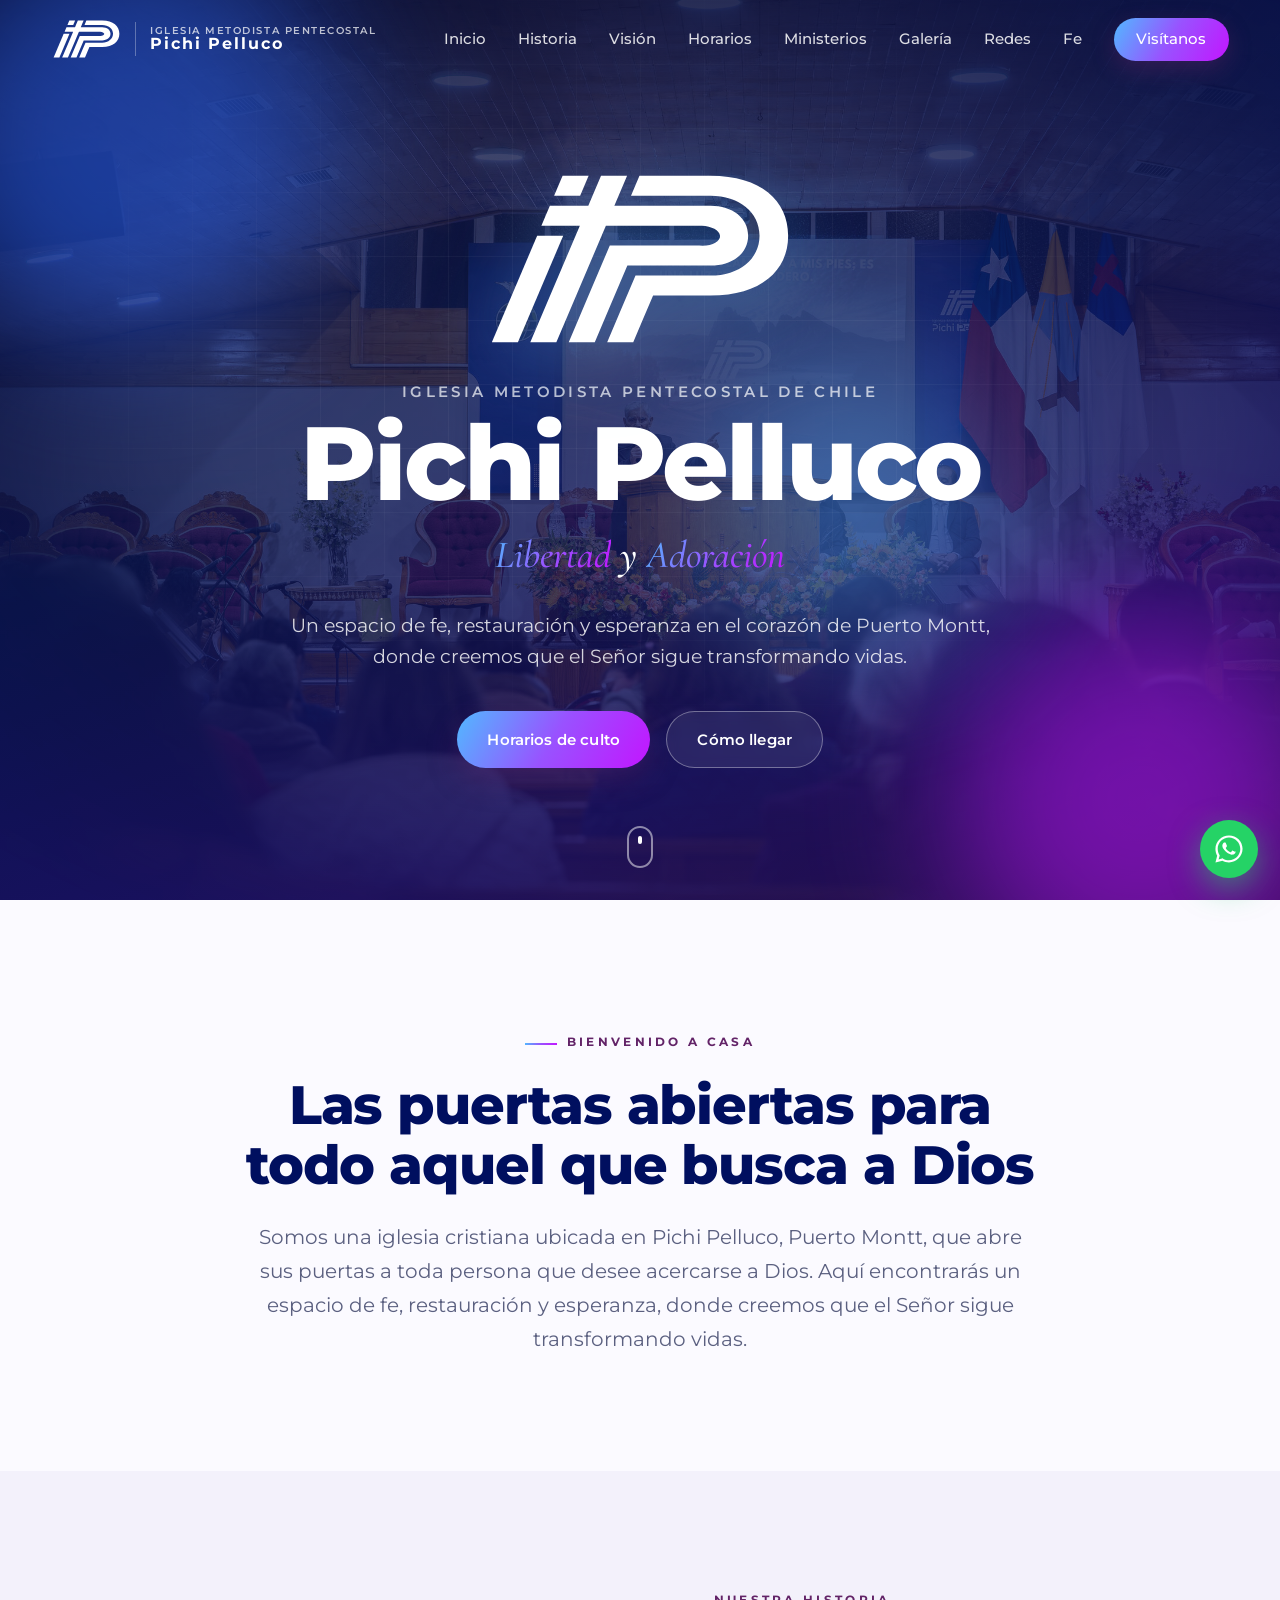
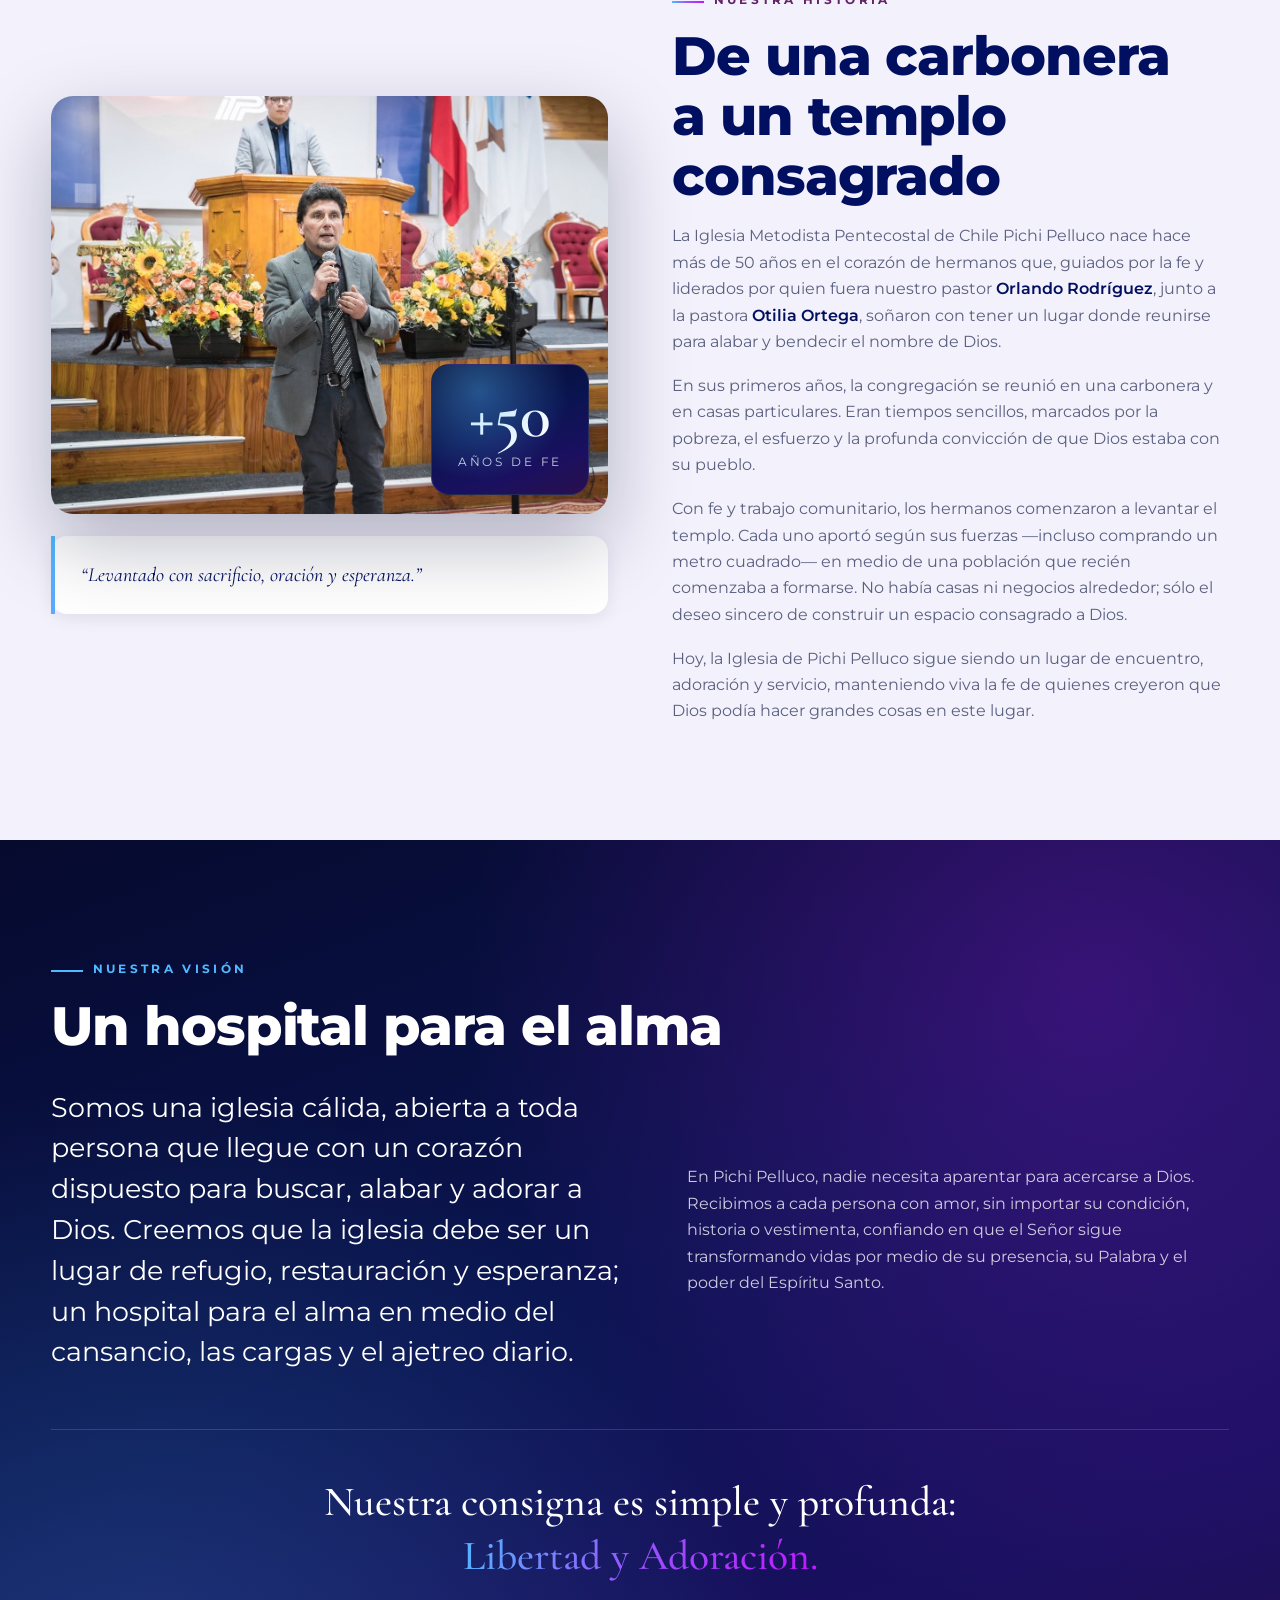
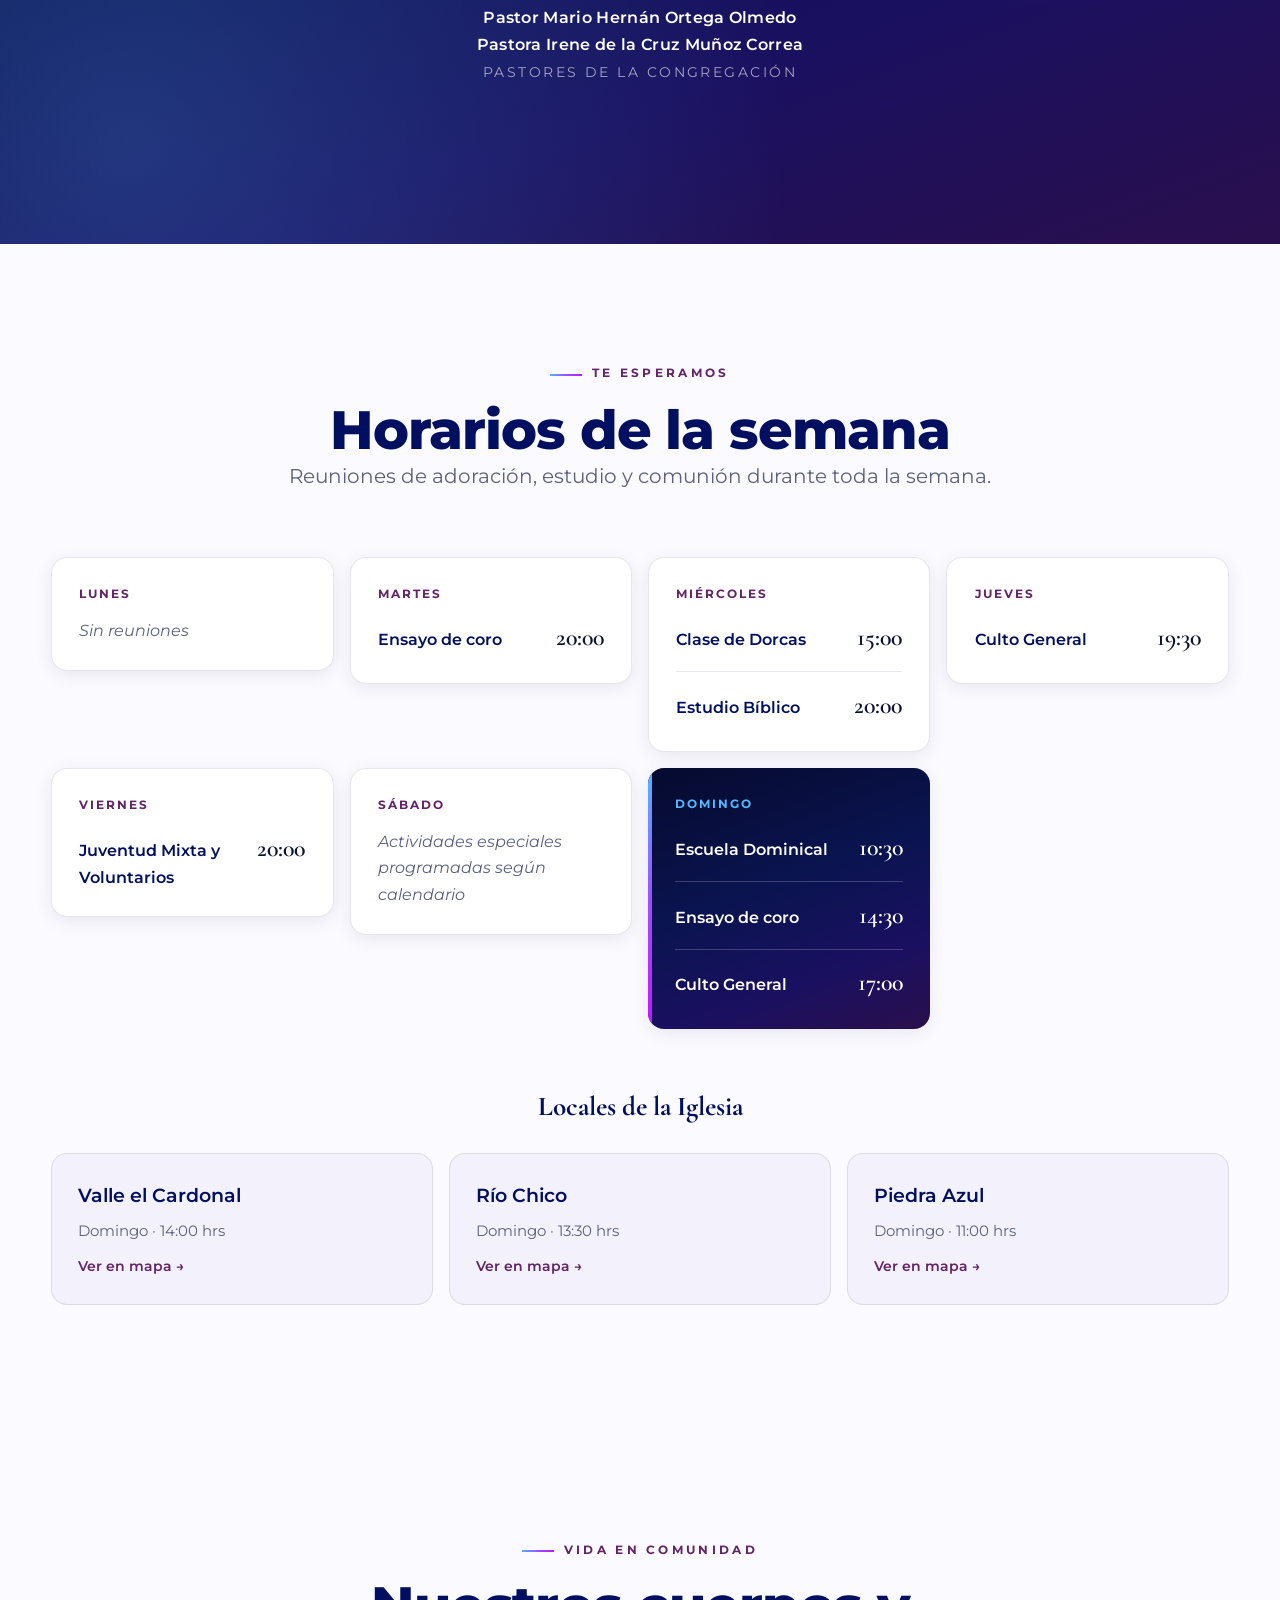
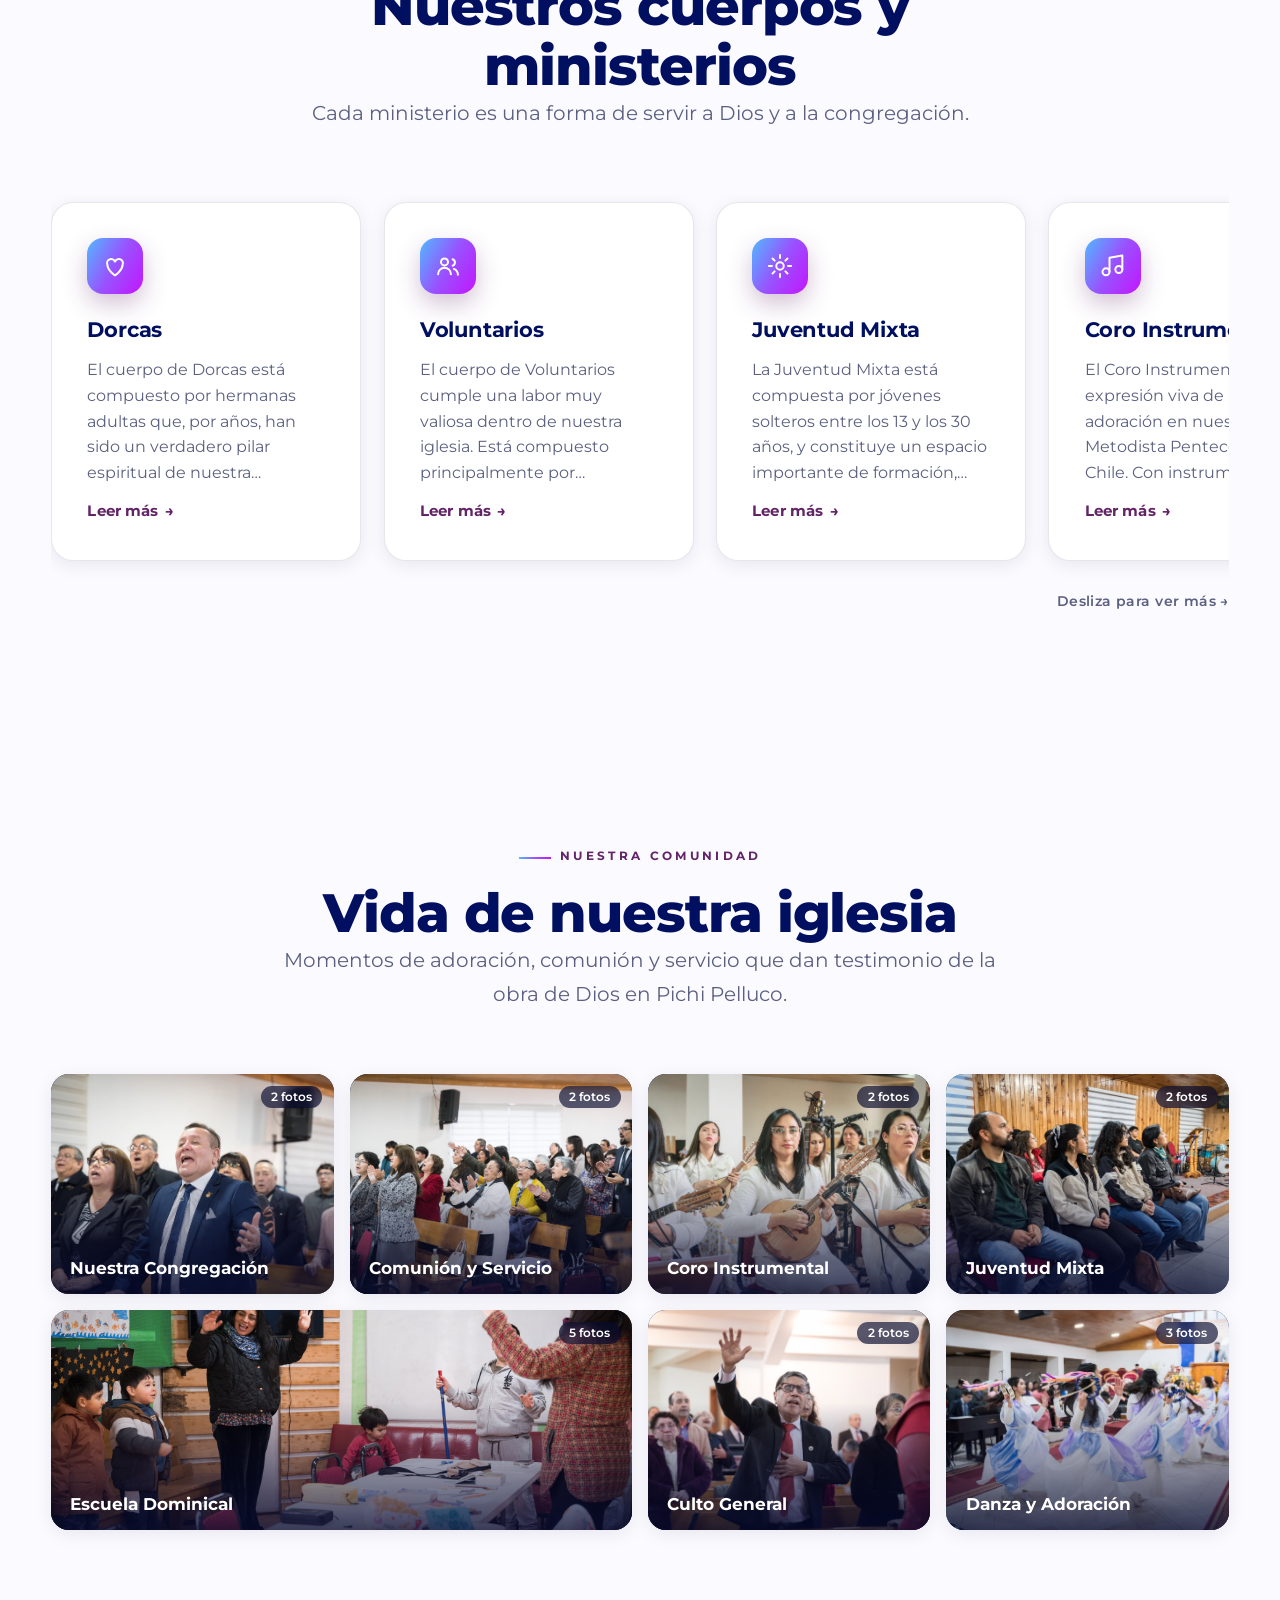
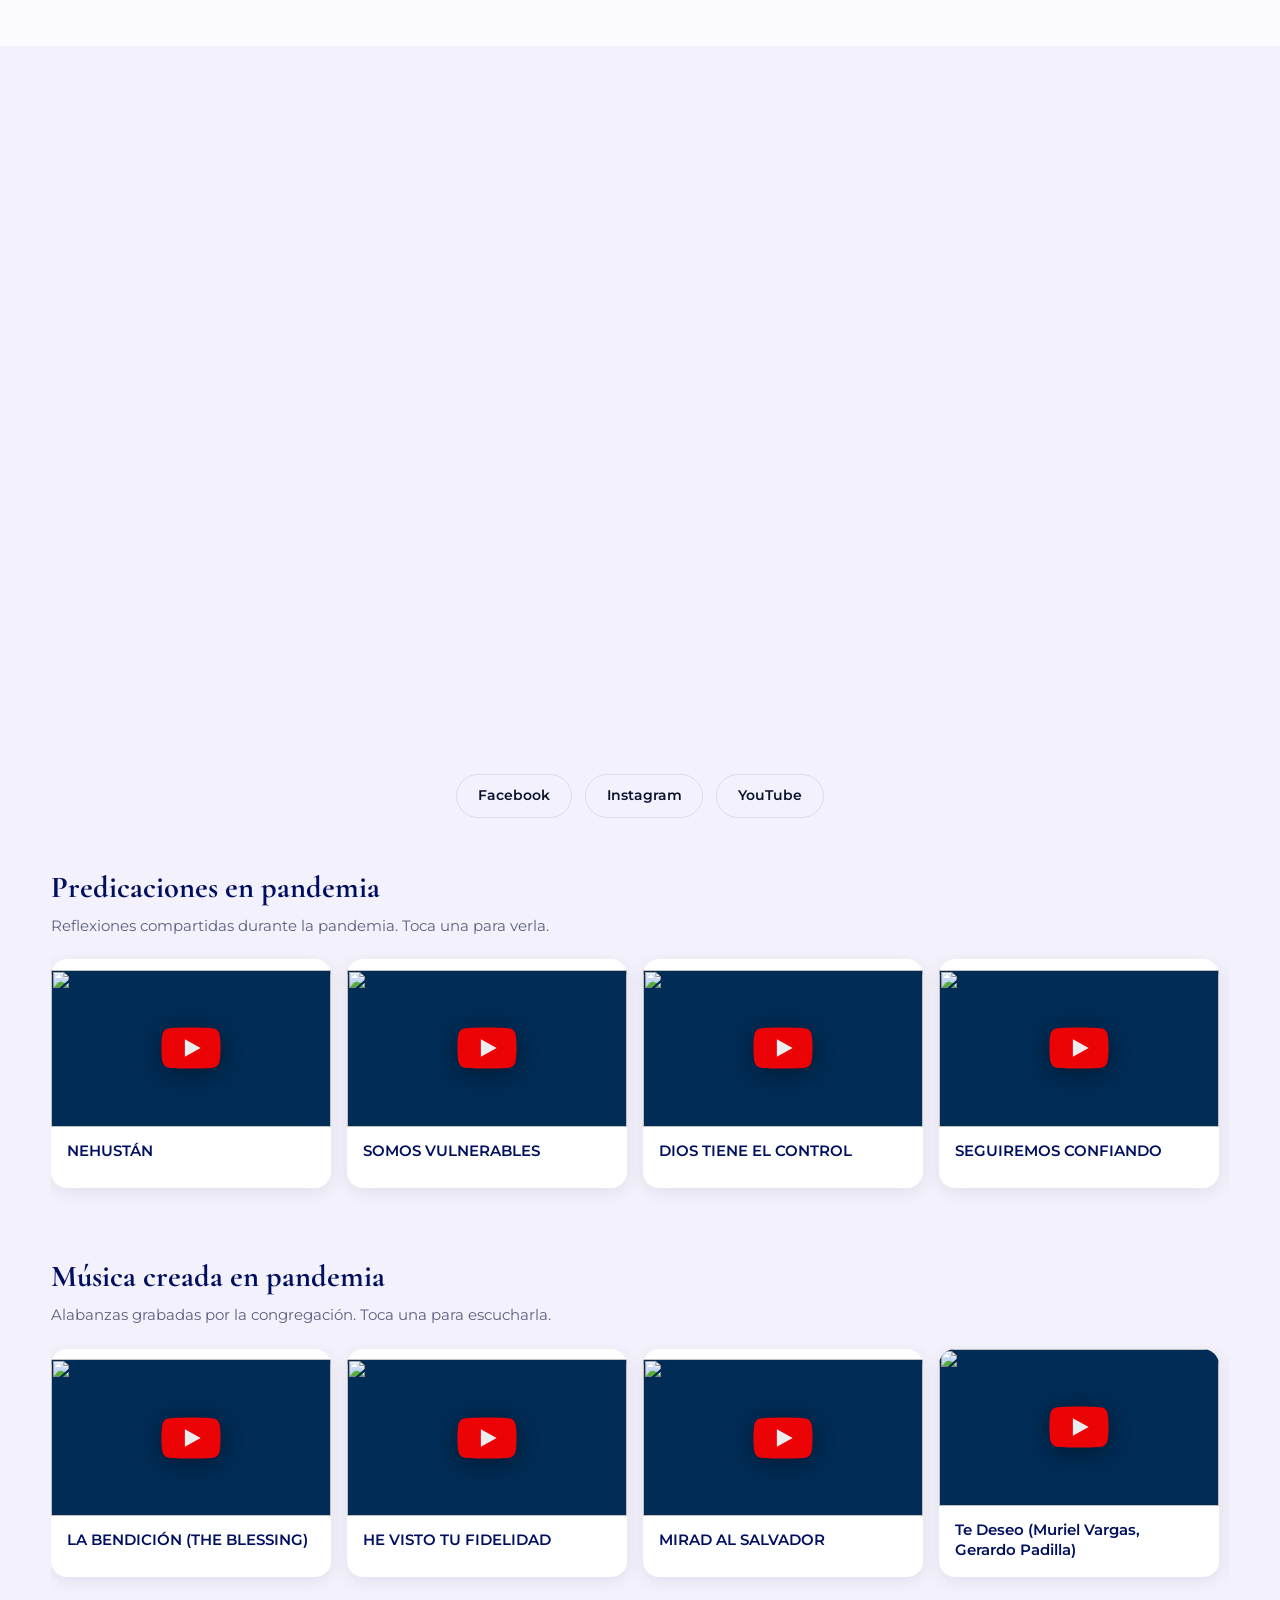
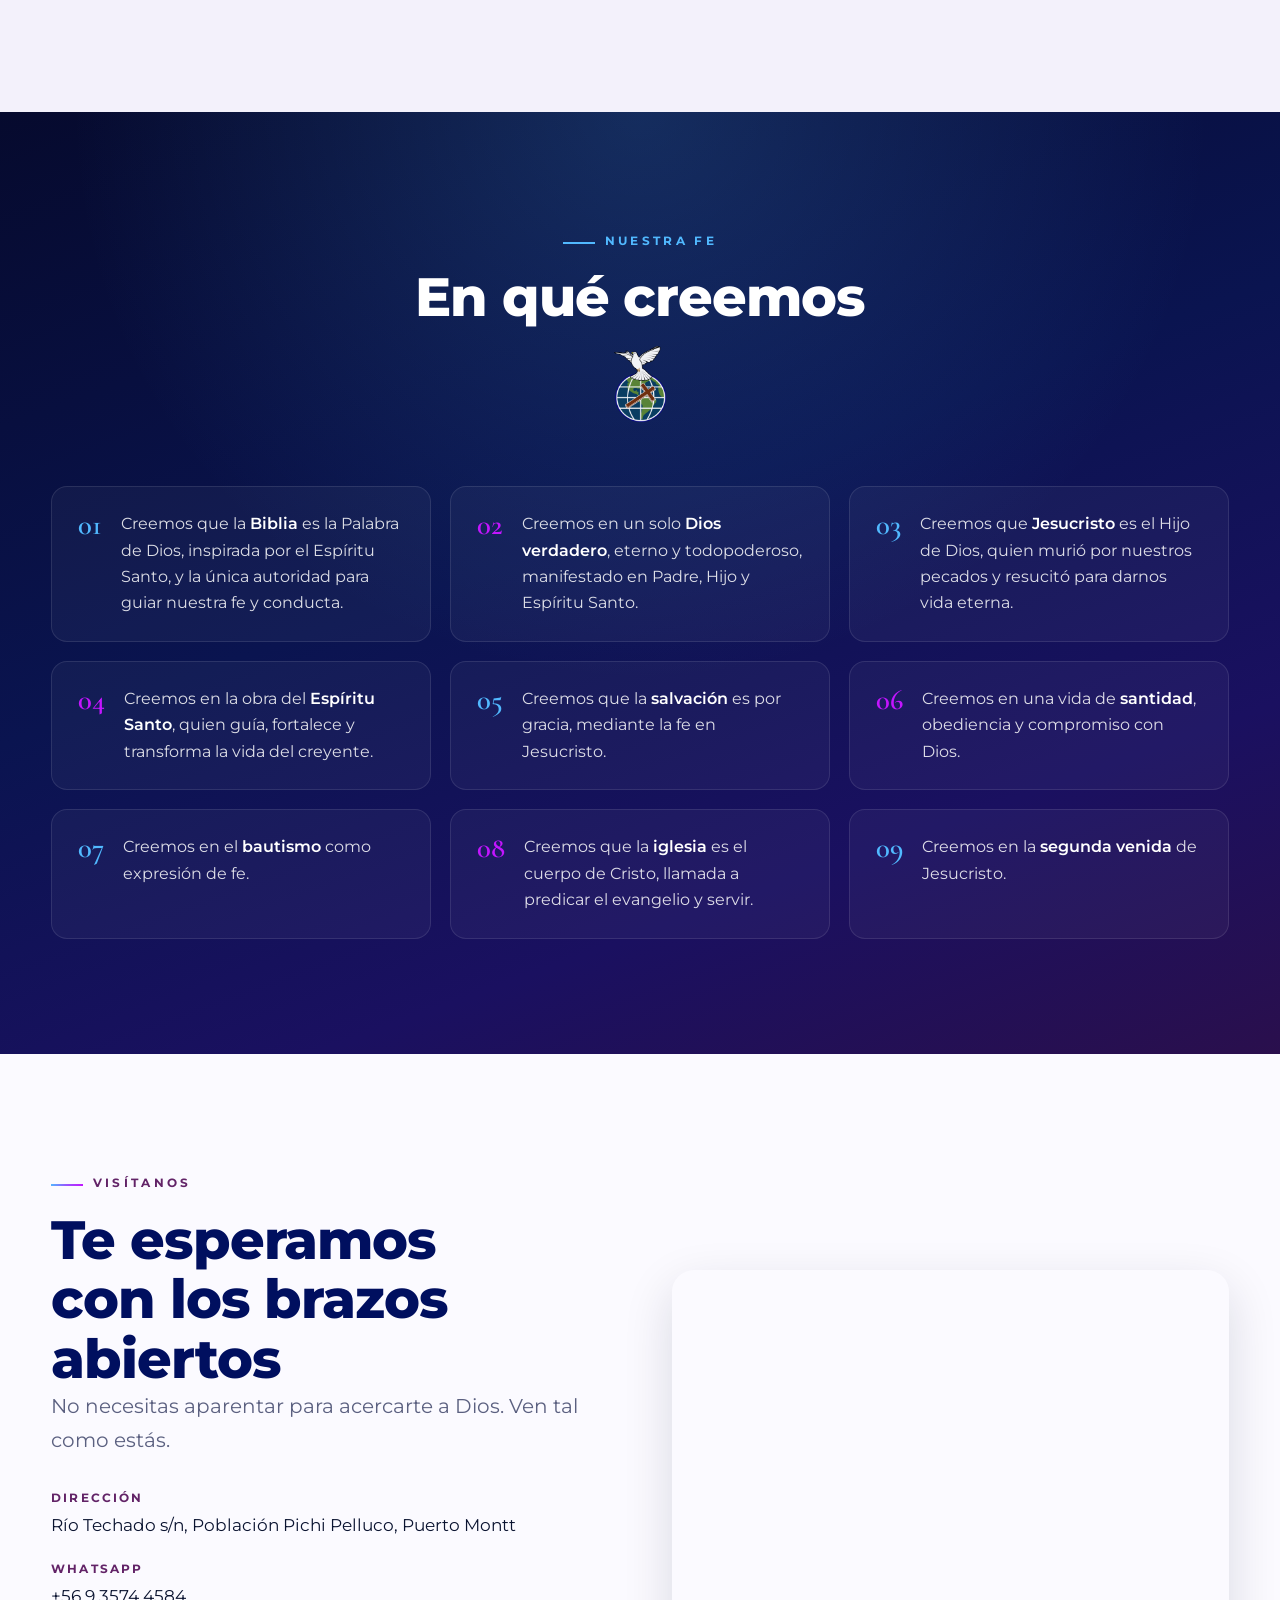
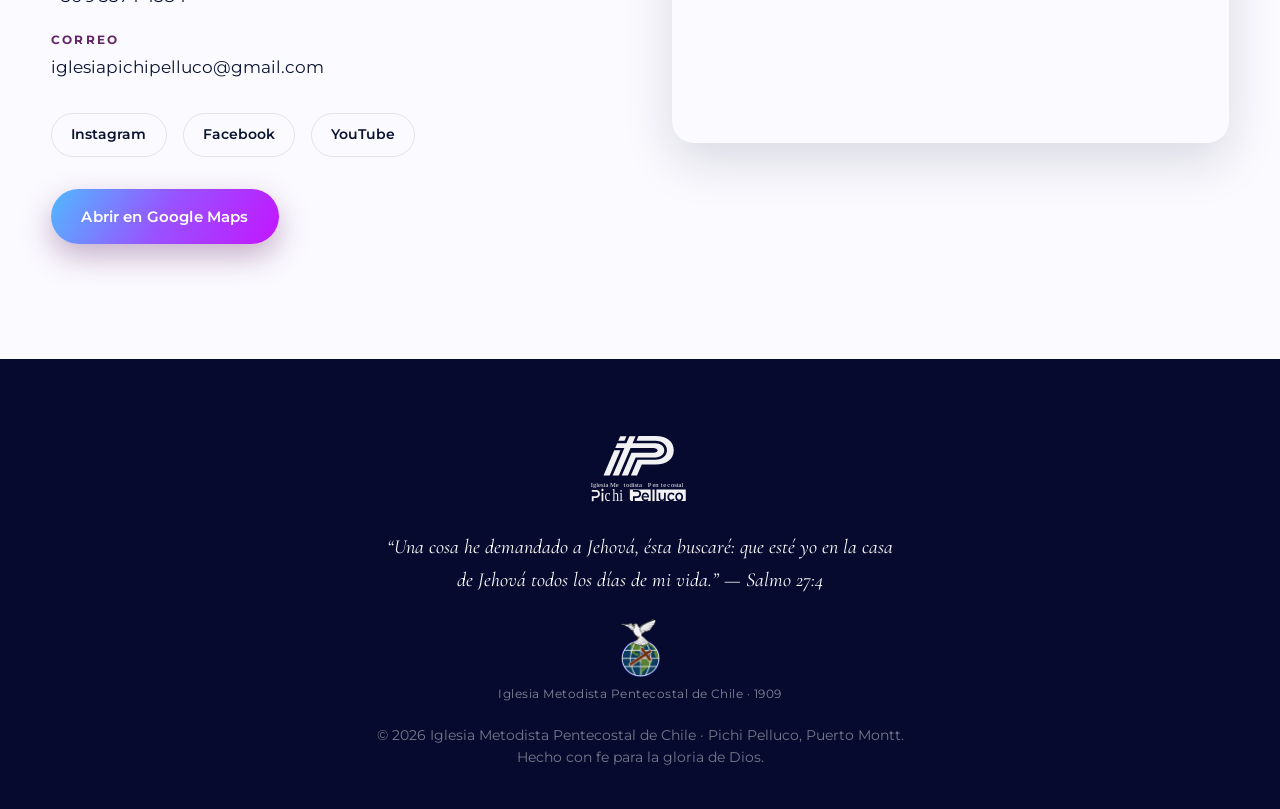
==== index.html @ e1356d2d "Footer: quitar "Afiliada a", dejar nombre de la Iglesia y 1909" ====
<!DOCTYPE html>
<html lang="es">
<head>
  <meta charset="UTF-8" />
  <meta name="viewport" content="width=device-width, initial-scale=1.0" />
  <title>Iglesia Metodista Pentecostal de Chile · Pichi Pelluco</title>
  <meta name="description" content="Iglesia Metodista Pentecostal de Chile, Población Pichi Pelluco, Puerto Montt. Un lugar de fe, restauración y esperanza. Libertad y Adoración." />
  <meta name="theme-color" content="#000F5F" />
  <link rel="icon" type="image/svg+xml" href="assets/img/isotipo.svg" />

  <!-- Open Graph -->
  <meta property="og:title" content="Iglesia Metodista Pentecostal de Chile · Pichi Pelluco" />
  <meta property="og:description" content="Un espacio de fe, restauración y esperanza. Libertad y Adoración." />
  <meta property="og:type" content="website" />

  <!-- Fonts (Montserrat — coincide con el logo) -->
  <link rel="preconnect" href="https://fonts.googleapis.com" />
  <link rel="preconnect" href="https://fonts.gstatic.com" crossorigin />
  <link href="https://fonts.googleapis.com/css2?family=Cormorant+Garamond:ital,wght@0,400;0,500;0,600;1,400&family=Montserrat:wght@300;400;500;600;700;800&display=swap" rel="stylesheet" />

  <link rel="stylesheet" href="assets/css/styles.css" />

  <!-- Ajuste: horarios agrupados por día (una tarjeta por día) -->
  <style>
    .schedule { align-items: start; }
    .schedule__activities { display: flex; flex-direction: column; gap: 0.85rem; margin-top: 0.6rem; }
    .schedule__activities li { display: flex; align-items: baseline; justify-content: space-between; gap: 1rem; padding-bottom: 0.85rem; border-bottom: 1px solid var(--line); }
    .schedule__activities li:last-child { padding-bottom: 0; border-bottom: none; }
    .schedule__activities .schedule__name { font-size: 1.02rem; }
    .schedule__activities .schedule__time { font-size: 1.5rem; margin-top: 0; white-space: nowrap; }
    .schedule__rest { margin-top: 0.6rem; color: var(--muted); font-style: italic; }
    .schedule__item--feature .schedule__activities li { border-bottom-color: rgba(255,255,255,0.20); }

    /* Redes Sociales + carruseles de video */
    .section--social { background: var(--paper-2); }
    .social__intro { max-width: 820px; margin: 0 auto; }
    .social__intro p { color: var(--muted); margin-bottom: 1.1rem; text-align: center; }
    .social__cta { display: flex; gap: 0.8rem; flex-wrap: wrap; justify-content: center; margin: 1.4rem 0 0.5rem; }
    .social__cta a { font-size: 0.9rem; font-weight: 600; padding: 0.55rem 1.3rem; border-radius: 100px; border: 1.5px solid var(--line); color: var(--ink); transition: all 0.3s var(--ease); }
    .social__cta a:hover { border-color: transparent; background: var(--grad-brand); color: #fff; transform: translateY(-2px); }
    .media-row { margin-top: 2.8rem; }
    .media-row__title { font-family: var(--serif); font-size: clamp(1.5rem,3vw,1.9rem); color: var(--navy); }
    .media-row__sub { color: var(--muted); font-size: 0.95rem; margin-bottom: 1.1rem; }
    .media-scroll { display: flex; gap: 1rem; overflow-x: auto; padding: 0.25rem 0.25rem 1.2rem; scroll-snap-type: x proximity; -webkit-overflow-scrolling: touch; scrollbar-width: thin; scrollbar-color: var(--grad-b) transparent; }
    .media-scroll::-webkit-scrollbar { height: 8px; }
    .media-scroll::-webkit-scrollbar-thumb { background: var(--line); border-radius: 100px; }
    .media-scroll::-webkit-scrollbar-thumb:hover { background: var(--grad-b); }
    .media-card { flex: 0 0 280px; scroll-snap-align: start; border: none; padding: 0; cursor: pointer; background: #fff; border-radius: 16px; overflow: hidden; box-shadow: var(--shadow-sm); text-align: left; font-family: var(--sans); transition: transform 0.4s var(--ease), box-shadow 0.4s; }
    .media-card:hover { transform: translateY(-6px); box-shadow: var(--shadow-md); }
    .media-card__thumb { position: relative; display: block; background: var(--navy-deep); aspect-ratio: 16/9; }
    .media-card__thumb img { width: 100%; height: 100%; object-fit: cover; display: block; }
    .media-card__play { position: absolute; inset: 0; display: grid; place-items: center; }
    .media-card__play svg { filter: drop-shadow(0 4px 12px rgba(0,0,0,0.45)); opacity: 0.92; transition: transform 0.3s var(--ease); }
    .media-card:hover .media-card__play svg { transform: scale(1.12); }
    .media-card__title { display: block; padding: 0.85rem 1rem 1.05rem; font-size: 0.94rem; font-weight: 600; color: var(--navy); line-height: 1.35; }
    .video-modal { position: fixed; inset: 0; z-index: 200; display: flex; align-items: center; justify-content: center; background: rgba(4,6,24,0.92); backdrop-filter: blur(8px); opacity: 0; visibility: hidden; transition: opacity 0.35s var(--ease), visibility 0.35s; padding: 4rem 1.5rem; }
    .video-modal.open { opacity: 1; visibility: visible; }
    .video-modal__frame { width: min(900px, 92vw); aspect-ratio: 16/9; border-radius: 14px; overflow: hidden; background: #000; box-shadow: 0 30px 80px rgba(0,0,0,0.6); }
    .video-modal__frame iframe { width: 100%; height: 100%; border: 0; display: block; }
    .video-modal__close { position: absolute; top: 1.4rem; right: 1.6rem; background: none; border: none; color: #fff; font-size: 2.6rem; line-height: 1; cursor: pointer; opacity: 0.85; transition: opacity 0.3s; }
    .video-modal__close:hover { opacity: 1; }
    .vision__lead { font-family: var(--sans); }

    /* Emblema oficial IMPCh (secundario) */
    .footer__affiliation { display: flex; flex-direction: column; align-items: center; gap: 0.5rem; margin-top: 0.2rem; }
    .footer__emblem { height: 58px; width: auto; opacity: 0.95; }
    .footer__affiliation span { font-size: 0.74rem; letter-spacing: 0.04em; color: rgba(255,255,255,0.5); }
    .faith__emblem { height: 76px; width: auto; display: block; margin: 1.2rem auto 0; opacity: 0.95; }
    /* Galería por carpetas (álbumes) */
    .albums { display: grid; grid-template-columns: repeat(4, 1fr); grid-auto-rows: 220px; gap: 1rem; }
    .album-card { position: relative; border: none; padding: 0; cursor: pointer; border-radius: 18px; overflow: hidden; box-shadow: var(--shadow-sm); background: var(--navy-deep); font-family: var(--sans); }
    .album-card--wide { grid-column: span 2; }
    .album-card > img { position: absolute; inset: 0; width: 100%; height: 100%; object-fit: cover; display: block; transition: transform 0.7s var(--ease); filter: saturate(1.02); }
    .album-card::after { content: ""; position: absolute; inset: 0; background: linear-gradient(to top, rgba(6,10,46,0.78) 0%, transparent 58%); transition: opacity 0.4s; }
    .album-card:hover > img { transform: scale(1.07); }
    .album-card__badge { position: absolute; top: 0.7rem; right: 0.7rem; z-index: 2; background: rgba(6,10,46,0.65); color: #fff; font-size: 0.72rem; font-weight: 600; padding: 0.25rem 0.65rem; border-radius: 100px; backdrop-filter: blur(4px); }
    .album-card__label { position: absolute; left: 0; bottom: 0; z-index: 2; padding: 1rem 1.2rem; color: #fff; font-weight: 700; font-size: 1.05rem; }
    @media (max-width: 760px) { .albums { grid-template-columns: repeat(2, 1fr); grid-auto-rows: 150px; } .album-card--wide { grid-column: span 2; } }
    .album-lightbox { position: fixed; inset: 0; z-index: 200; display: flex; align-items: center; justify-content: center; background: rgba(4,6,24,0.92); backdrop-filter: blur(8px); opacity: 0; visibility: hidden; transition: opacity 0.35s var(--ease), visibility 0.35s; padding: 4rem 1.5rem; }
    .album-lightbox.open { opacity: 1; visibility: visible; }
    .album-lightbox__stage { margin: 0; max-width: min(900px, 92vw); text-align: center; }
    .album-lightbox__stage img { max-width: 100%; max-height: 78vh; border-radius: 14px; box-shadow: 0 30px 80px rgba(0,0,0,0.6); }
    .album-lightbox__stage figcaption { color: #fff; margin-top: 1rem; font-weight: 500; letter-spacing: 0.02em; }
    .album-lightbox__close { position: absolute; top: 1.4rem; right: 1.6rem; background: none; border: none; color: #fff; font-size: 2.6rem; line-height: 1; cursor: pointer; opacity: 0.85; }
    .album-lightbox__nav { position: absolute; top: 50%; transform: translateY(-50%); background: rgba(255,255,255,0.1); border: 1px solid rgba(255,255,255,0.2); color: #fff; width: 52px; height: 52px; border-radius: 50%; font-size: 1.8rem; cursor: pointer; display: grid; place-items: center; }
    .album-lightbox__prev { left: 1.2rem; } .album-lightbox__next { right: 1.2rem; }
    @media (max-width: 560px) { .album-lightbox__nav { width: 42px; height: 42px; font-size: 1.4rem; } }
  </style>
</head>
<body>

  <!-- ============ NAVBAR ============ -->
  <header class="nav" id="nav">
    <div class="nav__inner">
      <a href="#inicio" class="nav__brand" aria-label="Inicio — Iglesia Metodista Pentecostal Pichi Pelluco">
        <img src="assets/img/isotipo-white.svg" alt="" class="nav__iso nav__iso--white" />
        <img src="assets/img/isotipo.svg" alt="" class="nav__iso nav__iso--color" />
        <span class="nav__divider" aria-hidden="true"></span>
        <span class="nav__brand-text">
          <span class="nav__eyebrow">
            <span class="nav__eyebrow--full">Iglesia Metodista Pentecostal</span>
            <span class="nav__eyebrow--short">IMPCh</span>
          </span>
          <span class="nav__wordmark">Pichi Pelluco</span>
        </span>
      </a>

      <nav class="nav__links" id="navLinks">
        <a href="#inicio">Inicio</a>
        <a href="#historia">Historia</a>
        <a href="#vision">Visión</a>
        <a href="#horarios">Horarios</a>
        <a href="#ministerios">Ministerios</a>
        <a href="#galeria">Galería</a>
        <a href="#redes">Redes</a>
        <a href="#fe">Fe</a>
        <a href="#contacto" class="nav__cta">Visítanos</a>
      </nav>

      <button class="nav__toggle" id="navToggle" aria-label="Menú" aria-expanded="false">
        <span></span><span></span><span></span>
      </button>
    </div>
  </header>

  <!-- ============ HERO ============ -->
  <section class="hero" id="inicio">
    <div class="hero__bg" aria-hidden="true">
      <div class="hero__photo"></div>
      <span class="orb orb--1"></span>
      <span class="orb orb--2"></span>
      <span class="orb orb--3"></span>
      <div class="hero__grid"></div>
    </div>

    <div class="hero__content reveal">
      <img src="assets/img/isotipo-white.svg" alt="Logo Iglesia Pichi Pelluco" class="hero__logo" />
      <p class="hero__eyebrow">Iglesia Metodista Pentecostal de Chile</p>
      <h1 class="hero__title">Pichi&nbsp;Pelluco</h1>
      <p class="hero__tagline"><span class="grad-text">Libertad</span> y <span class="grad-text">Adoración</span></p>
      <p class="hero__sub">Un espacio de fe, restauración y esperanza en el corazón de Puerto&nbsp;Montt, donde creemos que el Señor sigue transformando vidas.</p>
      <div class="hero__actions">
        <a href="#horarios" class="btn btn--primary">Horarios de culto</a>
        <a href="#contacto" class="btn btn--ghost">Cómo llegar</a>
      </div>
    </div>

    <a href="#bienvenida" class="hero__scroll" aria-label="Bajar">
      <span class="mouse"><span></span></span>
    </a>
  </section>

  <!-- ============ BIENVENIDA ============ -->
  <section class="section section--welcome" id="bienvenida">
    <div class="container reveal">
      <span class="kicker">Bienvenido a casa</span>
      <h2 class="display">Las puertas abiertas para<br />todo aquel que busca a Dios</h2>
      <p class="lead">
        Somos una iglesia cristiana ubicada en Pichi Pelluco, Puerto Montt, que abre sus puertas a
        toda persona que desee acercarse a Dios. Aquí encontrarás un espacio de fe, restauración y
        esperanza, donde creemos que el Señor sigue transformando vidas.
      </p>
    </div>
  </section>

  <!-- ============ HISTORIA ============ -->
  <section class="section section--history" id="historia">
    <div class="container grid-2">
      <div class="history__media reveal">
        <div class="history__photo">
          <img src="assets/img/fotos/historia.jpg" alt="Templo de la Iglesia Pichi Pelluco" loading="lazy" />
          <div class="history__badge">
            <span class="history__years">+50</span>
            <span class="history__years-label">años de fe</span>
          </div>
        </div>
        <div class="history__quote">
          <p>“Levantado con sacrificio, oración y esperanza.”</p>
        </div>
      </div>
      <div class="history__text reveal">
        <span class="kicker">Nuestra historia</span>
        <h2 class="display">De una carbonera<br />a un templo consagrado</h2>
        <p>
          La Iglesia Metodista Pentecostal de Chile Pichi Pelluco nace hace más de 50 años en el
          corazón de hermanos que, guiados por la fe y liderados por quien fuera nuestro pastor
          <strong>Orlando Rodríguez</strong>, junto a la pastora <strong>Otilia Ortega</strong>, soñaron con
          tener un lugar donde reunirse para alabar y bendecir el nombre de Dios.
        </p>
        <p>
          En sus primeros años, la congregación se reunió en una carbonera y en casas particulares.
          Eran tiempos sencillos, marcados por la pobreza, el esfuerzo y la profunda convicción de
          que Dios estaba con su pueblo.
        </p>
        <p>
          Con fe y trabajo comunitario, los hermanos comenzaron a levantar el templo. Cada uno
          aportó según sus fuerzas —incluso comprando un metro cuadrado— en medio de una población
          que recién comenzaba a formarse. No había casas ni negocios alrededor; sólo el deseo
          sincero de construir un espacio consagrado a Dios.
        </p>
        <p>
          Hoy, la Iglesia de Pichi Pelluco sigue siendo un lugar de encuentro, adoración y servicio,
          manteniendo viva la fe de quienes creyeron que Dios podía hacer grandes cosas en este lugar.
        </p>
      </div>
    </div>
  </section>

  <!-- ============ VISIÓN + PASTOR ============ -->
  <section class="section section--vision" id="vision">
    <div class="vision__bg" aria-hidden="true"></div>
    <div class="container reveal">
      <span class="kicker kicker--light">Nuestra visión</span>
      <h2 class="display display--light">Un hospital para el alma</h2>
      <div class="vision__grid">
        <p class="vision__lead">
          Somos una iglesia cálida, abierta a toda persona que llegue con un corazón dispuesto para
          buscar, alabar y adorar a Dios. Creemos que la iglesia debe ser un lugar de refugio,
          restauración y esperanza; un hospital para el alma en medio del cansancio, las cargas y el
          ajetreo diario.
        </p>
        <p class="vision__body">
          En Pichi Pelluco, nadie necesita aparentar para acercarse a Dios. Recibimos a cada persona
          con amor, sin importar su condición, historia o vestimenta, confiando en que el Señor sigue
          transformando vidas por medio de su presencia, su Palabra y el poder del Espíritu Santo.
        </p>
      </div>

      <figure class="pastor reveal">
        <blockquote>
          Nuestra consigna es simple y profunda:<br />
          <span class="grad-text">Libertad y Adoración.</span>
        </blockquote>
        <figcaption>
          <span class="pastor__name">Pastor Mario Hernán Ortega Olmedo</span>
          <span class="pastor__name">Pastora Irene de la Cruz Muñoz Correa</span>
          <span class="pastor__role">Pastores de la congregación</span>
        </figcaption>
      </figure>
    </div>
  </section>

  <!-- ============ HORARIOS ============ -->
  <section class="section section--schedule" id="horarios">
    <div class="container">
      <div class="section__head reveal">
        <span class="kicker">Te esperamos</span>
        <h2 class="display">Horarios de la semana</h2>
        <p class="lead lead--center">Reuniones de adoración, estudio y comunión durante toda la semana.</p>
      </div>

      <div class="schedule reveal">
        <div class="schedule__item schedule__item--rest">
          <span class="schedule__day">Lunes</span>
          <span class="schedule__rest">Sin reuniones</span>
        </div>
        <div class="schedule__item">
          <span class="schedule__day">Martes</span>
          <ul class="schedule__activities">
            <li><span class="schedule__name">Ensayo de coro</span><span class="schedule__time">20:00</span></li>
          </ul>
        </div>
        <div class="schedule__item">
          <span class="schedule__day">Miércoles</span>
          <ul class="schedule__activities">
            <li><span class="schedule__name">Clase de Dorcas</span><span class="schedule__time">15:00</span></li>
            <li><span class="schedule__name">Estudio Bíblico</span><span class="schedule__time">20:00</span></li>
          </ul>
        </div>
        <div class="schedule__item">
          <span class="schedule__day">Jueves</span>
          <ul class="schedule__activities">
            <li><span class="schedule__name">Culto General</span><span class="schedule__time">19:30</span></li>
          </ul>
        </div>
        <div class="schedule__item">
          <span class="schedule__day">Viernes</span>
          <ul class="schedule__activities">
            <li><span class="schedule__name">Juventud Mixta y Voluntarios</span><span class="schedule__time">20:00</span></li>
          </ul>
        </div>
        <div class="schedule__item schedule__item--rest">
          <span class="schedule__day">Sábado</span>
          <span class="schedule__rest">Actividades especiales programadas según calendario</span>
        </div>
        <div class="schedule__item schedule__item--feature">
          <span class="schedule__day">Domingo</span>
          <ul class="schedule__activities">
            <li><span class="schedule__name">Escuela Dominical</span><span class="schedule__time">10:30</span></li>
            <li><span class="schedule__name">Ensayo de coro</span><span class="schedule__time">14:30</span></li>
            <li><span class="schedule__name">Culto General</span><span class="schedule__time">17:00</span></li>
          </ul>
        </div>
      </div>

      <!-- Locales -->
      <div class="locales reveal">
        <h3 class="locales__title">Locales de la Iglesia</h3>
        <div class="locales__grid">
          <a class="locale" href="https://maps.app.goo.gl/oPs1dnFQN2wPgZKV9" target="_blank" rel="noopener">
            <span class="locale__name">Valle el Cardonal</span>
            <span class="locale__time">Domingo · 14:00 hrs</span>
            <span class="locale__link">Ver en mapa →</span>
          </a>
          <a class="locale" href="https://maps.app.goo.gl/AnN27YgJneWQMJf26" target="_blank" rel="noopener">
            <span class="locale__name">Río Chico</span>
            <span class="locale__time">Domingo · 13:30 hrs</span>
            <span class="locale__link">Ver en mapa →</span>
          </a>
          <a class="locale" href="https://maps.app.goo.gl/AsJEU52K4tZYRBnM8" target="_blank" rel="noopener">
            <span class="locale__name">Piedra Azul</span>
            <span class="locale__time">Domingo · 11:00 hrs</span>
            <span class="locale__link">Ver en mapa →</span>
          </a>
        </div>
      </div>
    </div>
  </section>

  <!-- ============ MINISTERIOS ============ -->
  <section class="section section--ministries" id="ministerios">
    <div class="container">
      <div class="section__head reveal">
        <span class="kicker">Vida en comunidad</span>
        <h2 class="display">Nuestros cuerpos y ministerios</h2>
        <p class="lead lead--center">Cada ministerio es una forma de servir a Dios y a la congregación.</p>
      </div>

      <div class="ministries reveal">
        <article class="ministry">
          <span class="ministry__icon">
            <svg viewBox="0 0 24 24" fill="none" stroke="currentColor" stroke-width="1.7" stroke-linecap="round" stroke-linejoin="round" aria-hidden="true"><path d="M12 20s-6.5-4.2-6.5-9A3.5 3.5 0 0 1 12 8.2 3.5 3.5 0 0 1 18.5 11c0 4.8-6.5 9-6.5 9Z"/></svg>
          </span>
          <h3>Dorcas</h3>
          <p class="ministry__intro">El cuerpo de Dorcas está compuesto por hermanas adultas que, por años, han sido un verdadero pilar espiritual de nuestra congregación. Bajo el liderazgo de nuestra pastora Irene, se reúnen con fidelidad para orar, compartir la Palabra del Señor y fortalecer su vida espiritual.</p>
          <button class="ministry__more" type="button">Leer más</button>
          <template>
            <p>El cuerpo de Dorcas está compuesto por hermanas adultas que, por años, han sido un verdadero pilar espiritual de nuestra congregación. Bajo el liderazgo de nuestra pastora Irene, se reúnen con fidelidad para orar, compartir la Palabra del Señor y fortalecer su vida espiritual.</p>
            <p>Su labor se expresa en el servicio constante, la ayuda fraterna y la disposición para acompañar a quienes lo necesitan. Con amor, organización y compromiso, han participado activamente en la vida de la iglesia, colaborando también en la construcción, mantención y hermoseamiento del templo.</p>
            <p>Cuando se reúnen para alabar al Señor, las Dorcas se caracterizan por su fervor, su unidad y su profundo amor por la obra de Dios. Su testimonio refleja una fe sencilla, servicial y perseverante, que ha sido de gran bendición para nuestra iglesia.</p>
          </template>
        </article>
        <article class="ministry">
          <span class="ministry__icon">
            <svg viewBox="0 0 24 24" fill="none" stroke="currentColor" stroke-width="1.7" stroke-linecap="round" stroke-linejoin="round" aria-hidden="true"><circle cx="9" cy="8.5" r="3"/><path d="M3.5 19a5.5 5.5 0 0 1 11 0"/><path d="M16 6.2a3 3 0 0 1 0 5.6"/><path d="M17 14.5a5.5 5.5 0 0 1 3.5 5.1"/></svg>
          </span>
          <h3>Voluntarios</h3>
          <p class="ministry__intro">El cuerpo de Voluntarios cumple una labor muy valiosa dentro de nuestra iglesia. Está compuesto principalmente por hermanos que lideran, sirven y entregan su tiempo de manera desinteresada al servicio del Señor y de la congregación.</p>
          <button class="ministry__more" type="button">Leer más</button>
          <template>
            <p>El cuerpo de Voluntarios cumple una labor muy valiosa dentro de nuestra iglesia. Está compuesto principalmente por hermanos que lideran, sirven y entregan su tiempo de manera desinteresada al servicio del Señor y de la congregación.</p>
            <p>Son padres de familia, hombres de trabajo y hermanos de fe que se reúnen para compartir, hablar de las cosas del Señor y crecer juntos espiritualmente. Desde ese compañerismo, fortalecen su vida cristiana y también animan a otros a permanecer firmes en el camino de Dios.</p>
            <p>Además de velar por sus familias y colaborar en distintas necesidades materiales de la iglesia, los Voluntarios acompañan al pastor en labores espirituales que les son encomendadas, sirviendo con disposición, respeto y compromiso.</p>
            <p>Su trabajo, muchas veces silencioso, sostiene parte importante de la vida congregacional y refleja una fe práctica, humilde y comprometida con la obra del Señor.</p>
          </template>
        </article>
        <article class="ministry">
          <span class="ministry__icon">
            <svg viewBox="0 0 24 24" fill="none" stroke="currentColor" stroke-width="1.7" stroke-linecap="round" stroke-linejoin="round" aria-hidden="true"><circle cx="12" cy="12" r="3.2"/><path d="M12 2.5v2.6M12 18.9v2.6M21.5 12h-2.6M5.1 12H2.5M18.4 5.6l-1.8 1.8M7.4 16.6l-1.8 1.8M18.4 18.4l-1.8-1.8M7.4 7.4 5.6 5.6"/></svg>
          </span>
          <h3>Juventud Mixta</h3>
          <p class="ministry__intro">La Juventud Mixta está compuesta por jóvenes solteros entre los 13 y los 30 años, y constituye un espacio importante de formación, comunión y crecimiento espiritual.</p>
          <button class="ministry__more" type="button">Leer más</button>
          <template>
            <p>La Juventud Mixta está compuesta por jóvenes solteros entre los 13 y los 30 años, y constituye un espacio importante de formación, comunión y crecimiento espiritual.</p>
            <p>Como iglesia, buscamos acompañarlos en su camino hacia la adultez, animándolos a permanecer firmes en la fe, cimentados en la Palabra de Dios y comprometidos con una vida que honre al Señor.</p>
            <p>Creemos que los jóvenes no son solamente el futuro de la iglesia, sino también una parte viva y fundamental de su presente. Con su energía, disposición y alegría, aportan al desarrollo de la obra, sirviendo de manera desinteresada en distintas áreas y colaborando con generosidad en los desafíos prácticos, técnicos y espirituales de la congregación.</p>
            <p>Su presencia es una bendición para la iglesia, y su servicio refleja una fe que se aprende, se vive y también se comparte.</p>
          </template>
        </article>
        <article class="ministry">
          <span class="ministry__icon">
            <svg viewBox="0 0 24 24" fill="none" stroke="currentColor" stroke-width="1.7" stroke-linecap="round" stroke-linejoin="round" aria-hidden="true"><path d="M9 17V5l11-2v12"/><circle cx="6" cy="17" r="3"/><circle cx="17" cy="15" r="3"/></svg>
          </span>
          <h3>Coro Instrumental</h3>
          <p class="ministry__intro">El Coro Instrumental es una expresión viva de la adoración en nuestra Iglesia Metodista Pentecostal de Chile. Con instrumentos tradicionales como la mandolina y la guitarra acústica, junto a instrumentos modernos como el bajo, la guitarra eléctrica y la percusión, acompaña a la congregación en la alabanza al Señor.</p>
          <button class="ministry__more" type="button">Leer más</button>
          <template>
            <p>El Coro Instrumental es una expresión viva de la adoración en nuestra Iglesia Metodista Pentecostal de Chile. Con instrumentos tradicionales como la mandolina y la guitarra acústica, junto a instrumentos modernos como el bajo, la guitarra eléctrica y la percusión, acompaña a la congregación en la alabanza al Señor.</p>
            <p>A través de cuerdas, vientos, percusión y, sobre todo, de las voces que se unen para adorar, el coro conserva parte importante de nuestra identidad espiritual y musical, sirviendo con reverencia en cada culto y actividad de la iglesia.</p>
          </template>
        </article>
        <article class="ministry">
          <span class="ministry__icon">
            <svg viewBox="0 0 24 24" fill="none" stroke="currentColor" stroke-width="1.7" stroke-linecap="round" stroke-linejoin="round" aria-hidden="true"><path d="M12 6.5C10.3 5.2 7.4 4.6 4 5.6v12c3.4-1 6.3-.4 8 .9 1.7-1.3 4.6-1.9 8-.9v-12c-3.4-1-6.3-.4-8 .9Z"/><path d="M12 6.5v12.9"/></svg>
          </span>
          <h3>Escuela Dominical</h3>
          <p class="ministry__intro">La Escuela Dominical ha sido, por años, un espacio de enseñanza, diálogo y formación en la Palabra del Señor para hombres, mujeres, jóvenes y niños.</p>
          <button class="ministry__more" type="button">Leer más</button>
          <template>
            <p>La Escuela Dominical ha sido, por años, un espacio de enseñanza, diálogo y formación en la Palabra del Señor para hombres, mujeres, jóvenes y niños.</p>
            <p>Sus comienzos fueron sencillos y muchas veces rudimentarios, pero siempre marcados por la fe y la confianza en que Dios, por su providencia, daría la claridad necesaria para comprender mejor su Palabra. Hoy, esa misma confianza permanece viva, enriquecida también por el aporte teológico de hermanos y hermanas que han podido prepararse, junto con el uso de herramientas y medios tecnológicos que apoyan la enseñanza.</p>
            <p>Su sello sigue siendo el mismo: aprender la Palabra de Dios con cercanía, sencillez y un espíritu fraterno, donde cada clase se transforma en una oportunidad para crecer juntos en la fe.</p>
          </template>
        </article>
        <article class="ministry">
          <span class="ministry__icon">
            <svg viewBox="0 0 24 24" fill="none" stroke="currentColor" stroke-width="1.7" stroke-linecap="round" stroke-linejoin="round" aria-hidden="true"><path d="M4 10.5v3a1 1 0 0 0 1 1h2.5l7 4V5.5l-7 4H5a1 1 0 0 0-1 1Z"/><path d="M18 9.5a4 4 0 0 1 0 5"/><path d="M8.5 15.5V19"/></svg>
          </span>
          <h3>Evangelismo</h3>
          <p class="ministry__intro">El evangelismo es parte fundamental de nuestra vida como iglesia. Muchos de nuestros hermanos antiguos, incluyendo a nuestro pastor Mario, llegaron a los caminos del Señor después de escuchar una predicación al aire libre.</p>
          <button class="ministry__more" type="button">Leer más</button>
          <template>
            <p>El evangelismo es parte fundamental de nuestra vida como iglesia. Muchos de nuestros hermanos antiguos, incluyendo a nuestro pastor Mario, llegaron a los caminos del Señor después de escuchar una predicación al aire libre.</p>
            <p>Por esta razón, nuestra congregación ha mantenido viva la tradición de predicar la Palabra de Dios en la calle, compartiendo con sencillez y convicción el mensaje de salvación en Jesucristo.</p>
            <p>Sabemos que existen diversas formas de evangelizar, y procuramos integrarlas conforme el Señor nos permite. Sin embargo, seguimos valorando la predicación al aire libre como parte de nuestro sello Metodista Pentecostal, una expresión de fe que identifica a nuestra iglesia y a muchas congregaciones a lo largo del país.</p>
          </template>
        </article>
        <article class="ministry">
          <span class="ministry__icon">
            <svg viewBox="0 0 24 24" fill="none" stroke="currentColor" stroke-width="1.7" stroke-linecap="round" stroke-linejoin="round" aria-hidden="true"><path d="M7 13.5 4.8 11a1.6 1.6 0 0 0-2.3 2.2l4 4.4A6 6 0 0 0 11 19.6h1.5a5.5 5.5 0 0 0 5.5-5.5V7.5a1.5 1.5 0 0 0-3 0V11"/><path d="M15 11V5.5a1.5 1.5 0 0 0-3 0V11"/><path d="M12 11V6.5a1.5 1.5 0 0 0-3 0V13"/></svg>
          </span>
          <h3>Servicio</h3>
          <p class="ministry__intro">El servicio es una expresión sencilla y profunda del amor a Dios y a su obra. En nuestra iglesia, muchos hermanos y hermanas entregan voluntariamente su tiempo, sus fuerzas y sus dones en distintas áreas, colaborando para que cada culto, reunión y actividad pueda desarrollarse de la mejor manera.</p>
          <button class="ministry__more" type="button">Leer más</button>
          <template>
            <p>El servicio es una expresión sencilla y profunda del amor a Dios y a su obra. En nuestra iglesia, muchos hermanos y hermanas entregan voluntariamente su tiempo, sus fuerzas y sus dones en distintas áreas, colaborando para que cada culto, reunión y actividad pueda desarrollarse de la mejor manera.</p>
            <p>Muchas veces este trabajo se realiza en silencio y sin mayor reconocimiento visible: preparar espacios, recibir a quienes llegan, apoyar en la mantención del templo, colaborar en el orden, la limpieza, el sonido, la proyección, la administración, la ayuda fraterna y tantas otras labores necesarias para la vida de la congregación.</p>
            <p>Creemos que cada servicio, por pequeño que parezca, tiene un valor precioso delante del Señor. Por eso, agradecemos a quienes sirven con disposición, humildad y alegría, entendiendo que también desde esas tareas se edifica la iglesia y se honra a Dios.</p>
          </template>
        </article>
      </div>
      <p class="ministries__hint" aria-hidden="true">Desliza para ver más →</p>

      <!-- Modal de ministerio (texto completo) -->
      <div class="ministry-modal" id="ministryModal" aria-hidden="true">
        <div class="ministry-modal__panel" role="dialog" aria-modal="true" aria-labelledby="ministryModalTitle">
          <button class="ministry-modal__close" id="ministryModalClose" aria-label="Cerrar">&times;</button>
          <span class="ministry-modal__icon" id="ministryModalIcon" aria-hidden="true"></span>
          <h3 class="ministry-modal__title" id="ministryModalTitle"></h3>
          <div class="ministry-modal__body" id="ministryModalBody"></div>
        </div>
      </div>
    </div>
  </section>

  <!-- ============ GALERÍA ============ -->
  <section class="section section--gallery" id="galeria">
    <div class="container">
      <div class="section__head reveal">
        <span class="kicker">Nuestra comunidad</span>
        <h2 class="display">Vida de nuestra iglesia</h2>
        <p class="lead lead--center">Momentos de adoración, comunión y servicio que dan testimonio de la obra de Dios en Pichi Pelluco.</p>
      </div>

      <div class="albums reveal">
        <button class="album-card" type="button" data-album="congregacion">
          <img src="assets/img/fotos/congregacion.jpg" alt="" loading="lazy" />
          <span class="album-card__badge">2 fotos</span>
          <span class="album-card__label">Nuestra Congregación</span>
        </button>
        <button class="album-card" type="button" data-album="comunion">
          <img src="assets/img/fotos/comunion-1.jpg" alt="" loading="lazy" />
          <span class="album-card__badge">2 fotos</span>
          <span class="album-card__label">Comunión y Servicio</span>
        </button>
        <button class="album-card" type="button" data-album="coro">
          <img src="assets/img/fotos/coro.jpg" alt="" loading="lazy" />
          <span class="album-card__badge">2 fotos</span>
          <span class="album-card__label">Coro Instrumental</span>
        </button>
        <button class="album-card" type="button" data-album="juventud">
          <img src="assets/img/fotos/juventud-2.jpg" alt="" loading="lazy" />
          <span class="album-card__badge">2 fotos</span>
          <span class="album-card__label">Juventud Mixta</span>
        </button>
        <button class="album-card album-card--wide" type="button" data-album="escuela">
          <img src="assets/img/fotos/escuela-dominical.jpg" alt="" loading="lazy" />
          <span class="album-card__badge">5 fotos</span>
          <span class="album-card__label">Escuela Dominical</span>
        </button>
        <button class="album-card" type="button" data-album="culto">
          <img src="assets/img/fotos/adoracion.jpg" alt="" loading="lazy" />
          <span class="album-card__badge">2 fotos</span>
          <span class="album-card__label">Culto General</span>
        </button>
        <button class="album-card" type="button" data-album="danza">
          <img src="assets/img/fotos/danza-adoracion.jpg" alt="" loading="lazy" />
          <span class="album-card__badge">3 fotos</span>
          <span class="album-card__label">Danza y Adoración</span>
        </button>
      </div>
    </div>

    <!-- Lightbox -->
    <div class="lightbox" id="lightbox" aria-hidden="true">
      <button class="lightbox__close" id="lightboxClose" aria-label="Cerrar">&times;</button>
      <button class="lightbox__nav lightbox__prev" id="lightboxPrev" aria-label="Anterior">&#8249;</button>
      <figure class="lightbox__stage">
        <img src="" alt="" id="lightboxImg" />
        <figcaption id="lightboxCaption"></figcaption>
      </figure>
      <button class="lightbox__nav lightbox__next" id="lightboxNext" aria-label="Siguiente">&#8250;</button>
    </div>
  </section>

  <!-- Visor de álbum (galería por carpetas) -->
  <div class="album-lightbox" id="albumLightbox" aria-hidden="true">
    <button class="album-lightbox__close" id="albumClose" aria-label="Cerrar">&times;</button>
    <button class="album-lightbox__nav album-lightbox__prev" id="albumPrev" aria-label="Anterior">&#8249;</button>
    <figure class="album-lightbox__stage">
      <img id="albumImg" src="" alt="" />
      <figcaption id="albumCap"></figcaption>
    </figure>
    <button class="album-lightbox__nav album-lightbox__next" id="albumNext" aria-label="Siguiente">&#8250;</button>
  </div>

  <!-- ============ REDES SOCIALES ============ -->
  <section class="section section--social" id="redes">
    <div class="container">
      <div class="section__head reveal">
        <span class="kicker">Conéctate con nosotros</span>
        <h2 class="display">Redes Sociales</h2>
        <p class="lead lead--center">Las redes sociales han sido una herramienta importante para compartir la vida de nuestra iglesia y acercar nuestras actividades a la congregación y a la comunidad.</p>
      </div>

      <div class="social__intro reveal">
        <p>A través de <strong>Facebook</strong> e <strong>Instagram</strong> hemos podido difundir cultos especiales, encuentros, visitas, actividades congregacionales y distintos momentos que forman parte de nuestra vida como iglesia. Estos espacios nos permiten mantener informada a la hermandad y también compartir con otros lo que el Señor nos permite vivir.</p>
        <p>De manera especial, <strong>YouTube</strong> ha sido una herramienta de bendición para compartir actividades, alabanzas, reflexiones y mensajes de la Palabra de Dios. Durante la época de pandemia, cuando reunirnos presencialmente se volvió más difícil, hermanos de la congregación pusieron sus dones y conocimientos al servicio del Señor, permitiendo que el mensaje siguiera llegando a los hogares.</p>
        <p>Hoy seguimos valorando estos medios como una forma de comunicar, acompañar y evangelizar, entendiendo que también a través de ellos podemos compartir la fe, fortalecer la comunión y anunciar el mensaje de Jesucristo.</p>
      </div>

      <div class="social__cta reveal">
        <a href="https://www.facebook.com/IMPPICHIPELLUCO/" target="_blank" rel="noopener">Facebook</a>
        <a href="https://www.instagram.com/pichipellucoimp" target="_blank" rel="noopener">Instagram</a>
        <a href="https://www.youtube.com/channel/UCFGY7mkzu0IeaRmjsbnQtlA" target="_blank" rel="noopener">YouTube</a>
      </div>

      <div class="media-row reveal">
        <h3 class="media-row__title">Predicaciones en pandemia</h3>
        <p class="media-row__sub">Reflexiones compartidas durante la pandemia. Toca una para verla.</p>
        <div class="media-scroll">
        <button class="media-card" type="button" data-yt="fuLMO2Tk5Kg" aria-label="Reproducir: NEHUSTÁN">
          <span class="media-card__thumb">
            <img src="https://i.ytimg.com/vi/fuLMO2Tk5Kg/hqdefault.jpg" alt="" loading="lazy" />
            <span class="media-card__play" aria-hidden="true"><svg viewBox="0 0 68 48" width="60" height="42" aria-hidden="true"><path d="M66.5 7.7c-.8-2.9-3-5.1-5.9-5.9C55.3.5 34 .5 34 .5S12.7.5 7.4 1.8C4.5 2.6 2.3 4.8 1.5 7.7.2 13 .2 24 .2 24s0 11 1.3 16.3c.8 2.9 3 5.1 5.9 5.9C12.7 47.5 34 47.5 34 47.5s21.3 0 26.6-1.3c2.9-.8 5.1-3 5.9-5.9C67.8 35 67.8 24 67.8 24s0-11-1.3-16.3z" fill="#f00"/><path d="M27 34l18-10-18-10z" fill="#fff"/></svg></span>
          </span>
          <span class="media-card__title">NEHUSTÁN</span>
        </button>
        <button class="media-card" type="button" data-yt="AnnsxvQr3eg" aria-label="Reproducir: SOMOS VULNERABLES">
          <span class="media-card__thumb">
            <img src="https://i.ytimg.com/vi/AnnsxvQr3eg/hqdefault.jpg" alt="" loading="lazy" />
            <span class="media-card__play" aria-hidden="true"><svg viewBox="0 0 68 48" width="60" height="42" aria-hidden="true"><path d="M66.5 7.7c-.8-2.9-3-5.1-5.9-5.9C55.3.5 34 .5 34 .5S12.7.5 7.4 1.8C4.5 2.6 2.3 4.8 1.5 7.7.2 13 .2 24 .2 24s0 11 1.3 16.3c.8 2.9 3 5.1 5.9 5.9C12.7 47.5 34 47.5 34 47.5s21.3 0 26.6-1.3c2.9-.8 5.1-3 5.9-5.9C67.8 35 67.8 24 67.8 24s0-11-1.3-16.3z" fill="#f00"/><path d="M27 34l18-10-18-10z" fill="#fff"/></svg></span>
          </span>
          <span class="media-card__title">SOMOS VULNERABLES</span>
        </button>
        <button class="media-card" type="button" data-yt="nOyBEpPt9zY" aria-label="Reproducir: DIOS TIENE EL CONTROL">
          <span class="media-card__thumb">
            <img src="https://i.ytimg.com/vi/nOyBEpPt9zY/hqdefault.jpg" alt="" loading="lazy" />
            <span class="media-card__play" aria-hidden="true"><svg viewBox="0 0 68 48" width="60" height="42" aria-hidden="true"><path d="M66.5 7.7c-.8-2.9-3-5.1-5.9-5.9C55.3.5 34 .5 34 .5S12.7.5 7.4 1.8C4.5 2.6 2.3 4.8 1.5 7.7.2 13 .2 24 .2 24s0 11 1.3 16.3c.8 2.9 3 5.1 5.9 5.9C12.7 47.5 34 47.5 34 47.5s21.3 0 26.6-1.3c2.9-.8 5.1-3 5.9-5.9C67.8 35 67.8 24 67.8 24s0-11-1.3-16.3z" fill="#f00"/><path d="M27 34l18-10-18-10z" fill="#fff"/></svg></span>
          </span>
          <span class="media-card__title">DIOS TIENE EL CONTROL</span>
        </button>
        <button class="media-card" type="button" data-yt="IMwJIehCRe4" aria-label="Reproducir: SEGUIREMOS CONFIANDO">
          <span class="media-card__thumb">
            <img src="https://i.ytimg.com/vi/IMwJIehCRe4/hqdefault.jpg" alt="" loading="lazy" />
            <span class="media-card__play" aria-hidden="true"><svg viewBox="0 0 68 48" width="60" height="42" aria-hidden="true"><path d="M66.5 7.7c-.8-2.9-3-5.1-5.9-5.9C55.3.5 34 .5 34 .5S12.7.5 7.4 1.8C4.5 2.6 2.3 4.8 1.5 7.7.2 13 .2 24 .2 24s0 11 1.3 16.3c.8 2.9 3 5.1 5.9 5.9C12.7 47.5 34 47.5 34 47.5s21.3 0 26.6-1.3c2.9-.8 5.1-3 5.9-5.9C67.8 35 67.8 24 67.8 24s0-11-1.3-16.3z" fill="#f00"/><path d="M27 34l18-10-18-10z" fill="#fff"/></svg></span>
          </span>
          <span class="media-card__title">SEGUIREMOS CONFIANDO</span>
        </button>
        <button class="media-card" type="button" data-yt="jvu-Dt-YE44" aria-label="Reproducir: LA ORACIÓN">
          <span class="media-card__thumb">
            <img src="https://i.ytimg.com/vi/jvu-Dt-YE44/hqdefault.jpg" alt="" loading="lazy" />
            <span class="media-card__play" aria-hidden="true"><svg viewBox="0 0 68 48" width="60" height="42" aria-hidden="true"><path d="M66.5 7.7c-.8-2.9-3-5.1-5.9-5.9C55.3.5 34 .5 34 .5S12.7.5 7.4 1.8C4.5 2.6 2.3 4.8 1.5 7.7.2 13 .2 24 .2 24s0 11 1.3 16.3c.8 2.9 3 5.1 5.9 5.9C12.7 47.5 34 47.5 34 47.5s21.3 0 26.6-1.3c2.9-.8 5.1-3 5.9-5.9C67.8 35 67.8 24 67.8 24s0-11-1.3-16.3z" fill="#f00"/><path d="M27 34l18-10-18-10z" fill="#fff"/></svg></span>
          </span>
          <span class="media-card__title">LA ORACIÓN</span>
        </button>
        <button class="media-card" type="button" data-yt="GR8uUidxdZE" aria-label="Reproducir: LA EXCELENCIA DE SU PODER">
          <span class="media-card__thumb">
            <img src="https://i.ytimg.com/vi/GR8uUidxdZE/hqdefault.jpg" alt="" loading="lazy" />
            <span class="media-card__play" aria-hidden="true"><svg viewBox="0 0 68 48" width="60" height="42" aria-hidden="true"><path d="M66.5 7.7c-.8-2.9-3-5.1-5.9-5.9C55.3.5 34 .5 34 .5S12.7.5 7.4 1.8C4.5 2.6 2.3 4.8 1.5 7.7.2 13 .2 24 .2 24s0 11 1.3 16.3c.8 2.9 3 5.1 5.9 5.9C12.7 47.5 34 47.5 34 47.5s21.3 0 26.6-1.3c2.9-.8 5.1-3 5.9-5.9C67.8 35 67.8 24 67.8 24s0-11-1.3-16.3z" fill="#f00"/><path d="M27 34l18-10-18-10z" fill="#fff"/></svg></span>
          </span>
          <span class="media-card__title">LA EXCELENCIA DE SU PODER</span>
        </button>
        <button class="media-card" type="button" data-yt="x730w0-r81s" aria-label="Reproducir: ¿QUÉ VOZ ESCUCHAMOS HOY?">
          <span class="media-card__thumb">
            <img src="https://i.ytimg.com/vi/x730w0-r81s/hqdefault.jpg" alt="" loading="lazy" />
            <span class="media-card__play" aria-hidden="true"><svg viewBox="0 0 68 48" width="60" height="42" aria-hidden="true"><path d="M66.5 7.7c-.8-2.9-3-5.1-5.9-5.9C55.3.5 34 .5 34 .5S12.7.5 7.4 1.8C4.5 2.6 2.3 4.8 1.5 7.7.2 13 .2 24 .2 24s0 11 1.3 16.3c.8 2.9 3 5.1 5.9 5.9C12.7 47.5 34 47.5 34 47.5s21.3 0 26.6-1.3c2.9-.8 5.1-3 5.9-5.9C67.8 35 67.8 24 67.8 24s0-11-1.3-16.3z" fill="#f00"/><path d="M27 34l18-10-18-10z" fill="#fff"/></svg></span>
          </span>
          <span class="media-card__title">¿QUÉ VOZ ESCUCHAMOS HOY?</span>
        </button>
        <button class="media-card" type="button" data-yt="C_XfCNWzr5Y" aria-label="Reproducir: TU ERES MI SOCORRO">
          <span class="media-card__thumb">
            <img src="https://i.ytimg.com/vi/C_XfCNWzr5Y/hqdefault.jpg" alt="" loading="lazy" />
            <span class="media-card__play" aria-hidden="true"><svg viewBox="0 0 68 48" width="60" height="42" aria-hidden="true"><path d="M66.5 7.7c-.8-2.9-3-5.1-5.9-5.9C55.3.5 34 .5 34 .5S12.7.5 7.4 1.8C4.5 2.6 2.3 4.8 1.5 7.7.2 13 .2 24 .2 24s0 11 1.3 16.3c.8 2.9 3 5.1 5.9 5.9C12.7 47.5 34 47.5 34 47.5s21.3 0 26.6-1.3c2.9-.8 5.1-3 5.9-5.9C67.8 35 67.8 24 67.8 24s0-11-1.3-16.3z" fill="#f00"/><path d="M27 34l18-10-18-10z" fill="#fff"/></svg></span>
          </span>
          <span class="media-card__title">TU ERES MI SOCORRO</span>
        </button>
        <button class="media-card" type="button" data-yt="rjZIrclDqMk" aria-label="Reproducir: CUANDO LA RESPUESTA ES NO">
          <span class="media-card__thumb">
            <img src="https://i.ytimg.com/vi/rjZIrclDqMk/hqdefault.jpg" alt="" loading="lazy" />
            <span class="media-card__play" aria-hidden="true"><svg viewBox="0 0 68 48" width="60" height="42" aria-hidden="true"><path d="M66.5 7.7c-.8-2.9-3-5.1-5.9-5.9C55.3.5 34 .5 34 .5S12.7.5 7.4 1.8C4.5 2.6 2.3 4.8 1.5 7.7.2 13 .2 24 .2 24s0 11 1.3 16.3c.8 2.9 3 5.1 5.9 5.9C12.7 47.5 34 47.5 34 47.5s21.3 0 26.6-1.3c2.9-.8 5.1-3 5.9-5.9C67.8 35 67.8 24 67.8 24s0-11-1.3-16.3z" fill="#f00"/><path d="M27 34l18-10-18-10z" fill="#fff"/></svg></span>
          </span>
          <span class="media-card__title">CUANDO LA RESPUESTA ES NO</span>
        </button>
        <button class="media-card" type="button" data-yt="EONHrqHxIvo" aria-label="Reproducir: UNA VERDAD VÁLIDA PARA AYER, HOY Y SIEMPRE">
          <span class="media-card__thumb">
            <img src="https://i.ytimg.com/vi/EONHrqHxIvo/hqdefault.jpg" alt="" loading="lazy" />
            <span class="media-card__play" aria-hidden="true"><svg viewBox="0 0 68 48" width="60" height="42" aria-hidden="true"><path d="M66.5 7.7c-.8-2.9-3-5.1-5.9-5.9C55.3.5 34 .5 34 .5S12.7.5 7.4 1.8C4.5 2.6 2.3 4.8 1.5 7.7.2 13 .2 24 .2 24s0 11 1.3 16.3c.8 2.9 3 5.1 5.9 5.9C12.7 47.5 34 47.5 34 47.5s21.3 0 26.6-1.3c2.9-.8 5.1-3 5.9-5.9C67.8 35 67.8 24 67.8 24s0-11-1.3-16.3z" fill="#f00"/><path d="M27 34l18-10-18-10z" fill="#fff"/></svg></span>
          </span>
          <span class="media-card__title">UNA VERDAD VÁLIDA PARA AYER, HOY Y SIEMPRE</span>
        </button>
        <button class="media-card" type="button" data-yt="fjWnYJXGRL4" aria-label="Reproducir: MÁS QUE VENCEDORES">
          <span class="media-card__thumb">
            <img src="https://i.ytimg.com/vi/fjWnYJXGRL4/hqdefault.jpg" alt="" loading="lazy" />
            <span class="media-card__play" aria-hidden="true"><svg viewBox="0 0 68 48" width="60" height="42" aria-hidden="true"><path d="M66.5 7.7c-.8-2.9-3-5.1-5.9-5.9C55.3.5 34 .5 34 .5S12.7.5 7.4 1.8C4.5 2.6 2.3 4.8 1.5 7.7.2 13 .2 24 .2 24s0 11 1.3 16.3c.8 2.9 3 5.1 5.9 5.9C12.7 47.5 34 47.5 34 47.5s21.3 0 26.6-1.3c2.9-.8 5.1-3 5.9-5.9C67.8 35 67.8 24 67.8 24s0-11-1.3-16.3z" fill="#f00"/><path d="M27 34l18-10-18-10z" fill="#fff"/></svg></span>
          </span>
          <span class="media-card__title">MÁS QUE VENCEDORES</span>
        </button>
        <button class="media-card" type="button" data-yt="NxRNouJPGEU" aria-label="Reproducir: ES TIEMPO DE VOLVER A CASA, ES TIEMPO DE VOLVER A DIOS">
          <span class="media-card__thumb">
            <img src="https://i.ytimg.com/vi/NxRNouJPGEU/hqdefault.jpg" alt="" loading="lazy" />
            <span class="media-card__play" aria-hidden="true"><svg viewBox="0 0 68 48" width="60" height="42" aria-hidden="true"><path d="M66.5 7.7c-.8-2.9-3-5.1-5.9-5.9C55.3.5 34 .5 34 .5S12.7.5 7.4 1.8C4.5 2.6 2.3 4.8 1.5 7.7.2 13 .2 24 .2 24s0 11 1.3 16.3c.8 2.9 3 5.1 5.9 5.9C12.7 47.5 34 47.5 34 47.5s21.3 0 26.6-1.3c2.9-.8 5.1-3 5.9-5.9C67.8 35 67.8 24 67.8 24s0-11-1.3-16.3z" fill="#f00"/><path d="M27 34l18-10-18-10z" fill="#fff"/></svg></span>
          </span>
          <span class="media-card__title">ES TIEMPO DE VOLVER A CASA, ES TIEMPO DE VOLVER A DIOS</span>
        </button>
        <button class="media-card" type="button" data-yt="-6LrCn5JyU4" aria-label="Reproducir: ÉL NO NOS DEJARÁ SOLOS">
          <span class="media-card__thumb">
            <img src="https://i.ytimg.com/vi/-6LrCn5JyU4/hqdefault.jpg" alt="" loading="lazy" />
            <span class="media-card__play" aria-hidden="true"><svg viewBox="0 0 68 48" width="60" height="42" aria-hidden="true"><path d="M66.5 7.7c-.8-2.9-3-5.1-5.9-5.9C55.3.5 34 .5 34 .5S12.7.5 7.4 1.8C4.5 2.6 2.3 4.8 1.5 7.7.2 13 .2 24 .2 24s0 11 1.3 16.3c.8 2.9 3 5.1 5.9 5.9C12.7 47.5 34 47.5 34 47.5s21.3 0 26.6-1.3c2.9-.8 5.1-3 5.9-5.9C67.8 35 67.8 24 67.8 24s0-11-1.3-16.3z" fill="#f00"/><path d="M27 34l18-10-18-10z" fill="#fff"/></svg></span>
          </span>
          <span class="media-card__title">ÉL NO NOS DEJARÁ SOLOS</span>
        </button>
        <button class="media-card" type="button" data-yt="Rqln0TOe_Hk" aria-label="Reproducir: DIOS CAMBIA, LA DESOLACIÓN EN ESPERANZA">
          <span class="media-card__thumb">
            <img src="https://i.ytimg.com/vi/Rqln0TOe_Hk/hqdefault.jpg" alt="" loading="lazy" />
            <span class="media-card__play" aria-hidden="true"><svg viewBox="0 0 68 48" width="60" height="42" aria-hidden="true"><path d="M66.5 7.7c-.8-2.9-3-5.1-5.9-5.9C55.3.5 34 .5 34 .5S12.7.5 7.4 1.8C4.5 2.6 2.3 4.8 1.5 7.7.2 13 .2 24 .2 24s0 11 1.3 16.3c.8 2.9 3 5.1 5.9 5.9C12.7 47.5 34 47.5 34 47.5s21.3 0 26.6-1.3c2.9-.8 5.1-3 5.9-5.9C67.8 35 67.8 24 67.8 24s0-11-1.3-16.3z" fill="#f00"/><path d="M27 34l18-10-18-10z" fill="#fff"/></svg></span>
          </span>
          <span class="media-card__title">DIOS CAMBIA, LA DESOLACIÓN EN ESPERANZA</span>
        </button>
        <button class="media-card" type="button" data-yt="niO1KaaNifQ" aria-label="Reproducir: ¿POR QUÉ NO OTRO?">
          <span class="media-card__thumb">
            <img src="https://i.ytimg.com/vi/niO1KaaNifQ/hqdefault.jpg" alt="" loading="lazy" />
            <span class="media-card__play" aria-hidden="true"><svg viewBox="0 0 68 48" width="60" height="42" aria-hidden="true"><path d="M66.5 7.7c-.8-2.9-3-5.1-5.9-5.9C55.3.5 34 .5 34 .5S12.7.5 7.4 1.8C4.5 2.6 2.3 4.8 1.5 7.7.2 13 .2 24 .2 24s0 11 1.3 16.3c.8 2.9 3 5.1 5.9 5.9C12.7 47.5 34 47.5 34 47.5s21.3 0 26.6-1.3c2.9-.8 5.1-3 5.9-5.9C67.8 35 67.8 24 67.8 24s0-11-1.3-16.3z" fill="#f00"/><path d="M27 34l18-10-18-10z" fill="#fff"/></svg></span>
          </span>
          <span class="media-card__title">¿POR QUÉ NO OTRO?</span>
        </button>
        <button class="media-card" type="button" data-yt="qTZMbdLVHJ4" aria-label="Reproducir: UN LLAMADO AL PRIMER AMOR">
          <span class="media-card__thumb">
            <img src="https://i.ytimg.com/vi/qTZMbdLVHJ4/hqdefault.jpg" alt="" loading="lazy" />
            <span class="media-card__play" aria-hidden="true"><svg viewBox="0 0 68 48" width="60" height="42" aria-hidden="true"><path d="M66.5 7.7c-.8-2.9-3-5.1-5.9-5.9C55.3.5 34 .5 34 .5S12.7.5 7.4 1.8C4.5 2.6 2.3 4.8 1.5 7.7.2 13 .2 24 .2 24s0 11 1.3 16.3c.8 2.9 3 5.1 5.9 5.9C12.7 47.5 34 47.5 34 47.5s21.3 0 26.6-1.3c2.9-.8 5.1-3 5.9-5.9C67.8 35 67.8 24 67.8 24s0-11-1.3-16.3z" fill="#f00"/><path d="M27 34l18-10-18-10z" fill="#fff"/></svg></span>
          </span>
          <span class="media-card__title">UN LLAMADO AL PRIMER AMOR</span>
        </button>
        <button class="media-card" type="button" data-yt="GN9mQy9PQBk" aria-label="Reproducir: ¿QUÉ ES LO QUE QUEREMOS ESCUCHAR?">
          <span class="media-card__thumb">
            <img src="https://i.ytimg.com/vi/GN9mQy9PQBk/hqdefault.jpg" alt="" loading="lazy" />
            <span class="media-card__play" aria-hidden="true"><svg viewBox="0 0 68 48" width="60" height="42" aria-hidden="true"><path d="M66.5 7.7c-.8-2.9-3-5.1-5.9-5.9C55.3.5 34 .5 34 .5S12.7.5 7.4 1.8C4.5 2.6 2.3 4.8 1.5 7.7.2 13 .2 24 .2 24s0 11 1.3 16.3c.8 2.9 3 5.1 5.9 5.9C12.7 47.5 34 47.5 34 47.5s21.3 0 26.6-1.3c2.9-.8 5.1-3 5.9-5.9C67.8 35 67.8 24 67.8 24s0-11-1.3-16.3z" fill="#f00"/><path d="M27 34l18-10-18-10z" fill="#fff"/></svg></span>
          </span>
          <span class="media-card__title">¿QUÉ ES LO QUE QUEREMOS ESCUCHAR?</span>
        </button>
        <button class="media-card" type="button" data-yt="Uh4fVw_EHuI" aria-label="Reproducir: ÉL SI PUDO RECONCILIARNOS">
          <span class="media-card__thumb">
            <img src="https://i.ytimg.com/vi/Uh4fVw_EHuI/hqdefault.jpg" alt="" loading="lazy" />
            <span class="media-card__play" aria-hidden="true"><svg viewBox="0 0 68 48" width="60" height="42" aria-hidden="true"><path d="M66.5 7.7c-.8-2.9-3-5.1-5.9-5.9C55.3.5 34 .5 34 .5S12.7.5 7.4 1.8C4.5 2.6 2.3 4.8 1.5 7.7.2 13 .2 24 .2 24s0 11 1.3 16.3c.8 2.9 3 5.1 5.9 5.9C12.7 47.5 34 47.5 34 47.5s21.3 0 26.6-1.3c2.9-.8 5.1-3 5.9-5.9C67.8 35 67.8 24 67.8 24s0-11-1.3-16.3z" fill="#f00"/><path d="M27 34l18-10-18-10z" fill="#fff"/></svg></span>
          </span>
          <span class="media-card__title">ÉL SI PUDO RECONCILIARNOS</span>
        </button>
        <button class="media-card" type="button" data-yt="nFDkGkew9Tc" aria-label="Reproducir: MENOS RELIGIÓN, MÁS AMOR">
          <span class="media-card__thumb">
            <img src="https://i.ytimg.com/vi/nFDkGkew9Tc/hqdefault.jpg" alt="" loading="lazy" />
            <span class="media-card__play" aria-hidden="true"><svg viewBox="0 0 68 48" width="60" height="42" aria-hidden="true"><path d="M66.5 7.7c-.8-2.9-3-5.1-5.9-5.9C55.3.5 34 .5 34 .5S12.7.5 7.4 1.8C4.5 2.6 2.3 4.8 1.5 7.7.2 13 .2 24 .2 24s0 11 1.3 16.3c.8 2.9 3 5.1 5.9 5.9C12.7 47.5 34 47.5 34 47.5s21.3 0 26.6-1.3c2.9-.8 5.1-3 5.9-5.9C67.8 35 67.8 24 67.8 24s0-11-1.3-16.3z" fill="#f00"/><path d="M27 34l18-10-18-10z" fill="#fff"/></svg></span>
          </span>
          <span class="media-card__title">MENOS RELIGIÓN, MÁS AMOR</span>
        </button>
        </div>
      </div>

      <div class="media-row reveal">
        <h3 class="media-row__title">Música creada en pandemia</h3>
        <p class="media-row__sub">Alabanzas grabadas por la congregación. Toca una para escucharla.</p>
        <div class="media-scroll">
        <button class="media-card" type="button" data-yt="cnWxXDDkZnM" aria-label="Reproducir: LA BENDICIÓN (THE BLESSING)">
          <span class="media-card__thumb">
            <img src="https://i.ytimg.com/vi/cnWxXDDkZnM/hqdefault.jpg" alt="" loading="lazy" />
            <span class="media-card__play" aria-hidden="true"><svg viewBox="0 0 68 48" width="60" height="42" aria-hidden="true"><path d="M66.5 7.7c-.8-2.9-3-5.1-5.9-5.9C55.3.5 34 .5 34 .5S12.7.5 7.4 1.8C4.5 2.6 2.3 4.8 1.5 7.7.2 13 .2 24 .2 24s0 11 1.3 16.3c.8 2.9 3 5.1 5.9 5.9C12.7 47.5 34 47.5 34 47.5s21.3 0 26.6-1.3c2.9-.8 5.1-3 5.9-5.9C67.8 35 67.8 24 67.8 24s0-11-1.3-16.3z" fill="#f00"/><path d="M27 34l18-10-18-10z" fill="#fff"/></svg></span>
          </span>
          <span class="media-card__title">LA BENDICIÓN (THE BLESSING)</span>
        </button>
        <button class="media-card" type="button" data-yt="DXB3ceR-Jwc" aria-label="Reproducir: HE VISTO TU FIDELIDAD">
          <span class="media-card__thumb">
            <img src="https://i.ytimg.com/vi/DXB3ceR-Jwc/hqdefault.jpg" alt="" loading="lazy" />
            <span class="media-card__play" aria-hidden="true"><svg viewBox="0 0 68 48" width="60" height="42" aria-hidden="true"><path d="M66.5 7.7c-.8-2.9-3-5.1-5.9-5.9C55.3.5 34 .5 34 .5S12.7.5 7.4 1.8C4.5 2.6 2.3 4.8 1.5 7.7.2 13 .2 24 .2 24s0 11 1.3 16.3c.8 2.9 3 5.1 5.9 5.9C12.7 47.5 34 47.5 34 47.5s21.3 0 26.6-1.3c2.9-.8 5.1-3 5.9-5.9C67.8 35 67.8 24 67.8 24s0-11-1.3-16.3z" fill="#f00"/><path d="M27 34l18-10-18-10z" fill="#fff"/></svg></span>
          </span>
          <span class="media-card__title">HE VISTO TU FIDELIDAD</span>
        </button>
        <button class="media-card" type="button" data-yt="SaFH7UZDZxY" aria-label="Reproducir: MIRAD AL SALVADOR">
          <span class="media-card__thumb">
            <img src="https://i.ytimg.com/vi/SaFH7UZDZxY/hqdefault.jpg" alt="" loading="lazy" />
            <span class="media-card__play" aria-hidden="true"><svg viewBox="0 0 68 48" width="60" height="42" aria-hidden="true"><path d="M66.5 7.7c-.8-2.9-3-5.1-5.9-5.9C55.3.5 34 .5 34 .5S12.7.5 7.4 1.8C4.5 2.6 2.3 4.8 1.5 7.7.2 13 .2 24 .2 24s0 11 1.3 16.3c.8 2.9 3 5.1 5.9 5.9C12.7 47.5 34 47.5 34 47.5s21.3 0 26.6-1.3c2.9-.8 5.1-3 5.9-5.9C67.8 35 67.8 24 67.8 24s0-11-1.3-16.3z" fill="#f00"/><path d="M27 34l18-10-18-10z" fill="#fff"/></svg></span>
          </span>
          <span class="media-card__title">MIRAD AL SALVADOR</span>
        </button>
        <button class="media-card" type="button" data-yt="NSA9h43-fk0" aria-label="Reproducir: Te Deseo (Muriel Vargas, Gerardo Padilla)">
          <span class="media-card__thumb">
            <img src="https://i.ytimg.com/vi/NSA9h43-fk0/hqdefault.jpg" alt="" loading="lazy" />
            <span class="media-card__play" aria-hidden="true"><svg viewBox="0 0 68 48" width="60" height="42" aria-hidden="true"><path d="M66.5 7.7c-.8-2.9-3-5.1-5.9-5.9C55.3.5 34 .5 34 .5S12.7.5 7.4 1.8C4.5 2.6 2.3 4.8 1.5 7.7.2 13 .2 24 .2 24s0 11 1.3 16.3c.8 2.9 3 5.1 5.9 5.9C12.7 47.5 34 47.5 34 47.5s21.3 0 26.6-1.3c2.9-.8 5.1-3 5.9-5.9C67.8 35 67.8 24 67.8 24s0-11-1.3-16.3z" fill="#f00"/><path d="M27 34l18-10-18-10z" fill="#fff"/></svg></span>
          </span>
          <span class="media-card__title">Te Deseo (Muriel Vargas, Gerardo Padilla)</span>
        </button>
        <button class="media-card" type="button" data-yt="jjcyiM00M6g" aria-label="Reproducir: Huesos Secos (Tavita Sánchez)">
          <span class="media-card__thumb">
            <img src="https://i.ytimg.com/vi/jjcyiM00M6g/hqdefault.jpg" alt="" loading="lazy" />
            <span class="media-card__play" aria-hidden="true"><svg viewBox="0 0 68 48" width="60" height="42" aria-hidden="true"><path d="M66.5 7.7c-.8-2.9-3-5.1-5.9-5.9C55.3.5 34 .5 34 .5S12.7.5 7.4 1.8C4.5 2.6 2.3 4.8 1.5 7.7.2 13 .2 24 .2 24s0 11 1.3 16.3c.8 2.9 3 5.1 5.9 5.9C12.7 47.5 34 47.5 34 47.5s21.3 0 26.6-1.3c2.9-.8 5.1-3 5.9-5.9C67.8 35 67.8 24 67.8 24s0-11-1.3-16.3z" fill="#f00"/><path d="M27 34l18-10-18-10z" fill="#fff"/></svg></span>
          </span>
          <span class="media-card__title">Huesos Secos (Tavita Sánchez)</span>
        </button>
        <button class="media-card" type="button" data-yt="rwMmTpV7HUk" aria-label="Reproducir: Dios Imparable (Marcelo Aguilar)">
          <span class="media-card__thumb">
            <img src="https://i.ytimg.com/vi/rwMmTpV7HUk/hqdefault.jpg" alt="" loading="lazy" />
            <span class="media-card__play" aria-hidden="true"><svg viewBox="0 0 68 48" width="60" height="42" aria-hidden="true"><path d="M66.5 7.7c-.8-2.9-3-5.1-5.9-5.9C55.3.5 34 .5 34 .5S12.7.5 7.4 1.8C4.5 2.6 2.3 4.8 1.5 7.7.2 13 .2 24 .2 24s0 11 1.3 16.3c.8 2.9 3 5.1 5.9 5.9C12.7 47.5 34 47.5 34 47.5s21.3 0 26.6-1.3c2.9-.8 5.1-3 5.9-5.9C67.8 35 67.8 24 67.8 24s0-11-1.3-16.3z" fill="#f00"/><path d="M27 34l18-10-18-10z" fill="#fff"/></svg></span>
          </span>
          <span class="media-card__title">Dios Imparable (Marcelo Aguilar)</span>
        </button>
        </div>
      </div>
    </div>

    <!-- Reproductor de video (YouTube embebido) -->
    <div class="video-modal" id="videoModal" aria-hidden="true">
      <button class="video-modal__close" id="videoModalClose" aria-label="Cerrar">&times;</button>
      <div class="video-modal__frame" id="videoModalFrame"></div>
    </div>
  </section>

  <!-- ============ EN QUÉ CREEMOS ============ -->
  <section class="section section--faith" id="fe">
    <div class="container">
      <div class="section__head reveal">
        <span class="kicker kicker--light">Nuestra fe</span>
        <h2 class="display display--light">En qué creemos</h2>
        <img src="assets/img/fotos/impch-emblema.png" alt="" class="faith__emblem" />
      </div>

      <ol class="beliefs reveal">
        <li><span class="beliefs__num">01</span><p>Creemos que la <strong>Biblia</strong> es la Palabra de Dios, inspirada por el Espíritu Santo, y la única autoridad para guiar nuestra fe y conducta.</p></li>
        <li><span class="beliefs__num">02</span><p>Creemos en un solo <strong>Dios verdadero</strong>, eterno y todopoderoso, manifestado en Padre, Hijo y Espíritu Santo.</p></li>
        <li><span class="beliefs__num">03</span><p>Creemos que <strong>Jesucristo</strong> es el Hijo de Dios, quien murió por nuestros pecados y resucitó para darnos vida eterna.</p></li>
        <li><span class="beliefs__num">04</span><p>Creemos en la obra del <strong>Espíritu Santo</strong>, quien guía, fortalece y transforma la vida del creyente.</p></li>
        <li><span class="beliefs__num">05</span><p>Creemos que la <strong>salvación</strong> es por gracia, mediante la fe en Jesucristo.</p></li>
        <li><span class="beliefs__num">06</span><p>Creemos en una vida de <strong>santidad</strong>, obediencia y compromiso con Dios.</p></li>
        <li><span class="beliefs__num">07</span><p>Creemos en el <strong>bautismo</strong> como expresión de fe.</p></li>
        <li><span class="beliefs__num">08</span><p>Creemos que la <strong>iglesia</strong> es el cuerpo de Cristo, llamada a predicar el evangelio y servir.</p></li>
        <li><span class="beliefs__num">09</span><p>Creemos en la <strong>segunda venida</strong> de Jesucristo.</p></li>
      </ol>
    </div>
  </section>

  <!-- ============ CONTACTO ============ -->
  <section class="section section--contact" id="contacto">
    <div class="container grid-2">
      <div class="contact__info reveal">
        <span class="kicker">Visítanos</span>
        <h2 class="display">Te esperamos<br />con los brazos abiertos</h2>
        <p class="lead">No necesitas aparentar para acercarte a Dios. Ven tal como estás.</p>

        <ul class="contact__list">
          <li>
            <span class="contact__label">Dirección</span>
            <span class="contact__value">Río Techado s/n, Población Pichi Pelluco, Puerto Montt</span>
          </li>
          <li>
            <span class="contact__label">WhatsApp</span>
            <a href="https://wa.me/56935744584" target="_blank" rel="noopener">+56 9 3574 4584</a>
          </li>
          <li>
            <span class="contact__label">Correo</span>
            <a href="mailto:iglesiapichipelluco@gmail.com">iglesiapichipelluco@gmail.com</a>
          </li>
        </ul>

        <div class="contact__socials">
          <a href="https://www.instagram.com/pichipellucoimp" target="_blank" rel="noopener" aria-label="Instagram">Instagram</a>
          <a href="https://www.facebook.com/IMPPICHIPELLUCO/" target="_blank" rel="noopener" aria-label="Facebook">Facebook</a>
          <a href="https://www.youtube.com/channel/UCFGY7mkzu0IeaRmjsbnQtlA" target="_blank" rel="noopener" aria-label="YouTube">YouTube</a>
        </div>

        <a href="https://maps.app.goo.gl/MxDHdJg9xn44tDDR7" target="_blank" rel="noopener" class="btn btn--primary">Abrir en Google Maps</a>
      </div>

      <div class="contact__map reveal">
        <iframe
          title="Ubicación Iglesia Pichi Pelluco"
          src="https://maps.google.com/maps?q=Pichi%20Pelluco%20Puerto%20Montt%20R%C3%ADo%20Techado&t=&z=15&ie=UTF8&iwloc=&output=embed"
          loading="lazy"
          referrerpolicy="no-referrer-when-downgrade"
          allowfullscreen></iframe>
      </div>
    </div>
  </section>

  <!-- ============ FOOTER ============ -->
  <footer class="footer">
    <div class="container footer__inner">
      <img src="assets/img/logo-white.svg" alt="IMPCH Pichi Pelluco" class="footer__logo" />
      <p class="footer__verse">“Una cosa he demandado a Jehová, ésta buscaré: que esté yo en la casa de Jehová todos los días de mi vida.” — Salmo 27:4</p>
      <div class="footer__affiliation">
        <img src="assets/img/fotos/impch-emblema.png" alt="Emblema Iglesia Metodista Pentecostal de Chile" class="footer__emblem" />
        <span>Iglesia Metodista Pentecostal de Chile · 1909</span>
      </div>
      <p class="footer__copy">© <span id="year"></span> Iglesia Metodista Pentecostal de Chile · Pichi Pelluco, Puerto Montt. Hecho con fe para la gloria de Dios.</p>
    </div>
  </footer>

  <a href="https://wa.me/56935744584" class="wa-float" target="_blank" rel="noopener" aria-label="Escríbenos por WhatsApp">
    <svg viewBox="0 0 32 32" width="28" height="28" fill="currentColor" aria-hidden="true"><path d="M16 .5C7.4.5.5 7.4.5 16c0 2.8.7 5.4 2 7.7L.5 31.5l8-2.1c2.2 1.2 4.8 1.9 7.5 1.9 8.6 0 15.5-6.9 15.5-15.5S24.6.5 16 .5zm0 28.3c-2.4 0-4.7-.6-6.7-1.8l-.5-.3-4.7 1.2 1.3-4.6-.3-.5c-1.3-2.1-2-4.5-2-7 0-7.1 5.8-12.9 12.9-12.9S28.9 8.9 28.9 16 23.1 28.8 16 28.8zm7.1-9.6c-.4-.2-2.3-1.1-2.6-1.3-.3-.1-.6-.2-.9.2-.3.4-1 1.3-1.2 1.5-.2.2-.4.3-.8.1-.4-.2-1.6-.6-3.1-1.9-1.1-1-1.9-2.3-2.1-2.7-.2-.4 0-.6.2-.8.2-.2.4-.4.6-.7.2-.2.3-.4.4-.7.1-.3 0-.5 0-.7-.1-.2-.9-2.2-1.3-3-.3-.7-.6-.6-.9-.6h-.7c-.2 0-.6.1-1 .5-.3.4-1.3 1.3-1.3 3.1 0 1.8 1.3 3.6 1.5 3.8.2.2 2.6 4 6.3 5.5.9.4 1.6.6 2.1.8.9.3 1.7.2 2.3.1.7-.1 2.3-.9 2.6-1.8.3-.9.3-1.6.2-1.8-.1-.2-.3-.3-.7-.5z"/></svg>
  </a>

  <script src="assets/js/script.js"></script>
  <script>
    (function(){
      var modal=document.getElementById('videoModal');
      if(!modal) return;
      var frame=document.getElementById('videoModalFrame');
      var closeBtn=document.getElementById('videoModalClose');
      function openVid(id){
        frame.innerHTML='<iframe src="https://www.youtube-nocookie.com/embed/'+id+'?autoplay=1&rel=0" title="Video de YouTube" allow="autoplay; encrypted-media; picture-in-picture; fullscreen" allowfullscreen></iframe>';
        modal.classList.add('open'); modal.setAttribute('aria-hidden','false'); document.body.style.overflow='hidden';
      }
      function closeVid(){ modal.classList.remove('open'); modal.setAttribute('aria-hidden','true'); frame.innerHTML=''; document.body.style.overflow=''; }
      document.querySelectorAll('.media-card').forEach(function(c){ c.addEventListener('click',function(){ openVid(c.getAttribute('data-yt')); }); });
      closeBtn.addEventListener('click',closeVid);
      modal.addEventListener('click',function(e){ if(e.target===modal) closeVid(); });
      document.addEventListener('keydown',function(e){ if(e.key==='Escape') closeVid(); });
    })();
  </script>
  <script>
    (function(){
      var A = {
        congregacion:[{s:"assets/img/fotos/congregacion.jpg",c:"Congregación en adoración"},{s:"assets/img/fotos/congregacion-2.jpg",c:"Reunidos en el templo"}],
        comunion:[{s:"assets/img/fotos/comunion-1.jpg",c:"Vida en comunidad"},{s:"assets/img/fotos/comunion-2.jpg",c:"Compartiendo la Palabra"}],
        coro:[{s:"assets/img/fotos/coro.jpg",c:"Coro Instrumental"},{s:"assets/img/fotos/musica.jpg",c:"Adoración con música"}],
        juventud:[{s:"assets/img/fotos/juventud-2.jpg",c:"Jóvenes en comunión"},{s:"assets/img/fotos/juventud-1.jpg",c:"Compartiendo en juventud"}],
        escuela:[{s:"assets/img/fotos/escuela-dominical.jpg",c:"Clase con los niños"},{s:"assets/img/fotos/estudio-palabra.jpg",c:"Estudio de la Palabra"},{s:"assets/img/fotos/escuela-mujeres.jpg",c:"Estudio de las hermanas"},{s:"assets/img/fotos/escuela-ninos.jpg",c:"Actividades de los niños"},{s:"assets/img/fotos/escuela-nino.jpg",c:"Aprendiendo en familia"}],
        culto:[{s:"assets/img/fotos/adoracion.jpg",c:"Culto General"},{s:"assets/img/fotos/culto-2.jpg",c:"Reunidos en adoración"}],
        danza:[{s:"assets/img/fotos/danza-adoracion.jpg",c:"Danza y adoración"},{s:"assets/img/fotos/juventud.jpg",c:"Panderistas en adoración"},{s:"assets/img/fotos/grupo.jpg",c:"Grupo de danza"}]
      };
      var lb=document.getElementById('albumLightbox'); if(!lb) return;
      var img=document.getElementById('albumImg'), cap=document.getElementById('albumCap');
      var cur=[], idx=0;
      function show(){ var it=cur[idx]; img.src=it.s; img.alt=it.c; cap.textContent=it.c+"  ("+(idx+1)+"/"+cur.length+")"; }
      function open(id){ cur=A[id]||[]; if(!cur.length) return; idx=0; show(); lb.classList.add('open'); lb.setAttribute('aria-hidden','false'); document.body.style.overflow='hidden'; }
      function close(){ lb.classList.remove('open'); lb.setAttribute('aria-hidden','true'); img.src=''; document.body.style.overflow=''; }
      function nav(d){ if(!cur.length) return; idx=(idx+d+cur.length)%cur.length; show(); }
      document.querySelectorAll('.album-card').forEach(function(c){ c.addEventListener('click',function(){ open(c.getAttribute('data-album')); }); });
      document.getElementById('albumClose').addEventListener('click',close);
      document.getElementById('albumPrev').addEventListener('click',function(){nav(-1);});
      document.getElementById('albumNext').addEventListener('click',function(){nav(1);});
      lb.addEventListener('click',function(e){ if(e.target===lb) close(); });
      document.addEventListener('keydown',function(e){ if(!lb.classList.contains('open'))return; if(e.key==='Escape')close(); else if(e.key==='ArrowLeft')nav(-1); else if(e.key==='ArrowRight')nav(1); });
    })();
  </script>
</body>
</html>
---- assets/css/styles.css ----
/* ============================================================
   IMPCH Pichi Pelluco — Hoja de estilos
   Paleta de marca tomada del logo:
   navy #000F5F · azul profundo #002C55 · púrpura #622367
   degradado #51B9FF → #C315FF
   ============================================================ */

:root {
  --navy: #000f5f;
  --navy-deep: #002c55;
  --ink: #0a1330;
  --purple: #622367;
  --grad-a: #51b9ff;
  --grad-b: #9952ff;
  --grad-c: #c315ff;
  --gold: #e9c46a;

  --paper: #fbfaff;
  --paper-2: #f3f1fb;
  --cloud: #ffffff;
  --muted: #5b6080;
  --line: rgba(10, 19, 48, 0.10);

  --grad-brand: linear-gradient(120deg, var(--grad-a) 0%, var(--grad-b) 50%, var(--grad-c) 100%);
  --grad-deep: linear-gradient(160deg, #060a2e 0%, #0a1450 45%, #1a1060 75%, #2a0f4d 100%);

  --shadow-sm: 0 4px 18px rgba(10, 19, 48, 0.08);
  --shadow-md: 0 18px 50px rgba(10, 19, 48, 0.14);
  --shadow-lg: 0 30px 80px rgba(6, 10, 46, 0.28);

  --serif: "Cormorant Garamond", Georgia, serif;
  --sans: "Montserrat", -apple-system, BlinkMacSystemFont, "Segoe UI", sans-serif;

  --maxw: 1180px;
  --radius: 22px;
  --ease: cubic-bezier(0.22, 1, 0.36, 1);
}

/* ---------- Reset ---------- */
*, *::before, *::after { box-sizing: border-box; margin: 0; padding: 0; }
html { scroll-behavior: smooth; -webkit-text-size-adjust: 100%; }
body {
  font-family: var(--sans);
  color: var(--ink);
  background: var(--paper);
  line-height: 1.65;
  font-weight: 400;
  overflow-x: hidden;
  -webkit-font-smoothing: antialiased;
  text-rendering: optimizeLegibility;
}
img { max-width: 100%; display: block; }
a { color: inherit; text-decoration: none; }
ul, ol { list-style: none; }

.container { width: min(var(--maxw), 92vw); margin-inline: auto; }

/* ---------- Tipografía utilitaria ---------- */
.display {
  font-family: var(--sans);
  font-weight: 800;
  font-size: clamp(2rem, 4.6vw, 3.4rem);
  line-height: 1.1;
  letter-spacing: -0.02em;
  color: var(--navy);
}
.display--light { color: #fff; }

.kicker {
  display: inline-block;
  font-size: 0.74rem;
  font-weight: 700;
  letter-spacing: 0.28em;
  text-transform: uppercase;
  color: var(--purple);
  margin-bottom: 1rem;
  position: relative;
  padding-left: 2.6rem;
}
.kicker::before {
  content: "";
  position: absolute;
  left: 0; top: 50%;
  width: 2rem; height: 2px;
  background: var(--grad-brand);
}
.kicker--light { color: var(--grad-a); }
.kicker--light::before { background: var(--grad-a); }

.lead { font-size: clamp(1.05rem, 1.6vw, 1.28rem); color: var(--muted); max-width: 60ch; }
.lead--center { margin-inline: auto; text-align: center; }

.grad-text {
  background: var(--grad-brand);
  -webkit-background-clip: text;
  background-clip: text;
  -webkit-text-fill-color: transparent;
  color: transparent;
}

.section { padding: clamp(4.5rem, 9vw, 8rem) 0; position: relative; }
.section__head { text-align: center; max-width: 720px; margin: 0 auto clamp(2.5rem, 5vw, 4rem); }
.grid-2 { display: grid; grid-template-columns: 1fr 1fr; gap: clamp(2rem, 5vw, 5rem); align-items: center; }

/* ---------- Botones ---------- */
.btn {
  display: inline-flex; align-items: center; gap: 0.5rem;
  font-weight: 600; font-size: 0.95rem; letter-spacing: 0.01em;
  padding: 0.95rem 1.9rem; border-radius: 100px;
  transition: transform 0.35s var(--ease), box-shadow 0.35s var(--ease), background 0.35s;
  will-change: transform; cursor: pointer; border: none;
}
.btn--primary {
  background: var(--grad-brand); color: #fff;
  box-shadow: 0 12px 30px rgba(98, 35, 103, 0.35);
}
.btn--primary:hover { transform: translateY(-3px); box-shadow: 0 18px 42px rgba(98, 35, 103, 0.45); }
.btn--ghost {
  background: rgba(255, 255, 255, 0.08); color: #fff;
  border: 1.5px solid rgba(255, 255, 255, 0.35); backdrop-filter: blur(6px);
}
.btn--ghost:hover { background: rgba(255, 255, 255, 0.18); transform: translateY(-3px); }

/* ============================================================
   NAVBAR
   ============================================================ */
.nav {
  position: fixed; inset: 0 0 auto 0; z-index: 100;
  transition: background 0.4s var(--ease), box-shadow 0.4s, padding 0.4s;
  padding: 1.1rem 0;
}
.nav__inner {
  width: min(var(--maxw), 92vw); margin-inline: auto;
  display: flex; align-items: center; justify-content: space-between;
}
/* Lockup del header: isotipo + separador + nombre (Propuesta 5) */
.nav__brand { display: flex; align-items: center; gap: 0.85rem; }
.nav__iso { height: 42px; width: auto; transition: height 0.4s var(--ease); }
.nav__iso--color { display: none; }
.nav__divider { width: 1px; height: 34px; background: rgba(255, 255, 255, 0.30); transition: background 0.4s; }
.nav__brand-text { display: flex; flex-direction: column; line-height: 1.08; }
.nav__eyebrow {
  font-size: 0.6rem; font-weight: 600; letter-spacing: 0.16em; text-transform: uppercase;
  color: rgba(255, 255, 255, 0.72); transition: color 0.4s; white-space: nowrap;
}
.nav__eyebrow--short { display: none; }
.nav__wordmark {
  font-size: 0.98rem; font-weight: 700; letter-spacing: 0.12em; color: #fff;
  transition: color 0.4s; white-space: nowrap;
}
.nav__links { display: flex; align-items: center; gap: 2rem; }
.nav__links a {
  font-size: 0.92rem; font-weight: 500; color: rgba(255, 255, 255, 0.85);
  position: relative; transition: color 0.3s;
}
.nav__links a:not(.nav__cta)::after {
  content: ""; position: absolute; left: 0; bottom: -6px; width: 0; height: 2px;
  background: var(--grad-brand); transition: width 0.35s var(--ease);
}
.nav__links a:not(.nav__cta):hover { color: #fff; }
.nav__links a:not(.nav__cta):hover::after { width: 100%; }
.nav__cta {
  background: var(--grad-brand); color: #fff !important;
  padding: 0.6rem 1.4rem; border-radius: 100px; font-weight: 600;
  box-shadow: 0 8px 22px rgba(98, 35, 103, 0.4); transition: transform 0.3s var(--ease);
}
.nav__cta:hover { transform: translateY(-2px); }

/* Estado "scrolled": fondo claro */
.nav.scrolled {
  background: rgba(251, 250, 255, 0.85);
  backdrop-filter: saturate(160%) blur(16px);
  box-shadow: var(--shadow-sm); padding: 0.65rem 0;
}
.nav.scrolled .nav__iso--white { display: none; }
.nav.scrolled .nav__iso--color { display: block; }
.nav.scrolled .nav__iso { height: 38px; }
.nav.scrolled .nav__divider { background: rgba(10, 19, 48, 0.18); }
.nav.scrolled .nav__eyebrow { color: var(--purple); }
.nav.scrolled .nav__wordmark { color: var(--navy); }
.nav.scrolled .nav__links a { color: var(--ink); }
.nav.scrolled .nav__links a:not(.nav__cta):hover { color: var(--purple); }
.nav.scrolled .nav__cta { color: #fff !important; }

.nav__toggle { display: none; flex-direction: column; gap: 5px; background: none; border: none; cursor: pointer; padding: 6px; }
.nav__toggle span { width: 26px; height: 2px; background: #fff; transition: 0.35s var(--ease); border-radius: 2px; }
.nav.scrolled .nav__toggle span { background: var(--ink); }

/* ============================================================
   HERO
   ============================================================ */
.hero {
  position: relative; min-height: 100svh;
  display: flex; flex-direction: column; align-items: center; justify-content: center;
  text-align: center; color: #fff; overflow: hidden;
  background: var(--grad-deep);
  padding: 7rem 1.5rem 5rem;
}
.hero__bg { position: absolute; inset: 0; z-index: 0; }
.hero__photo {
  position: absolute; inset: 0;
  background: url("../img/fotos/hero.jpg") center/cover no-repeat;
  opacity: 0.22;
  filter: saturate(1.05);
  mask-image: radial-gradient(ellipse 90% 80% at 50% 45%, #000 35%, transparent 80%);
  -webkit-mask-image: radial-gradient(ellipse 90% 80% at 50% 45%, #000 35%, transparent 80%);
  transform: scale(1.05);
}
.hero__grid {
  position: absolute; inset: 0;
  background-image:
    linear-gradient(rgba(255,255,255,0.04) 1px, transparent 1px),
    linear-gradient(90deg, rgba(255,255,255,0.04) 1px, transparent 1px);
  background-size: 64px 64px;
  mask-image: radial-gradient(ellipse 70% 60% at 50% 40%, #000 30%, transparent 75%);
  -webkit-mask-image: radial-gradient(ellipse 70% 60% at 50% 40%, #000 30%, transparent 75%);
}
.orb {
  position: absolute; border-radius: 50%; filter: blur(70px); opacity: 0.5;
  animation: float 14s ease-in-out infinite;
}
.orb--1 { width: 420px; height: 420px; background: #2f6bff; top: -8%; left: -6%; }
.orb--2 { width: 380px; height: 380px; background: var(--grad-c); bottom: -10%; right: -4%; animation-delay: -4s; }
.orb--3 { width: 300px; height: 300px; background: #51b9ff; top: 40%; left: 55%; animation-delay: -8s; opacity: 0.35; }
@keyframes float {
  0%, 100% { transform: translate(0, 0) scale(1); }
  33% { transform: translate(40px, -30px) scale(1.08); }
  66% { transform: translate(-30px, 25px) scale(0.95); }
}

.hero__content { position: relative; z-index: 2; max-width: 880px; }
.hero__logo { height: clamp(120px, 18vw, 190px); width: auto; margin: 0 auto 1.6rem; filter: drop-shadow(0 14px 40px rgba(81,185,255,0.35)); }
.hero__eyebrow {
  font-size: clamp(0.78rem, 1.4vw, 0.95rem); font-weight: 600; letter-spacing: 0.22em;
  text-transform: uppercase; color: rgba(255,255,255,0.7); margin-bottom: 0.4rem;
}
.hero__title {
  font-family: var(--sans); font-weight: 800;
  font-size: clamp(3.2rem, 9vw, 6.5rem); line-height: 1; letter-spacing: -0.03em;
  margin-bottom: 0.6rem;
}
.hero__tagline {
  font-family: var(--serif); font-style: italic;
  font-size: clamp(1.5rem, 3.4vw, 2.4rem); font-weight: 500; margin-bottom: 1.4rem;
}
.hero__sub {
  font-size: clamp(1rem, 1.6vw, 1.18rem); color: rgba(255,255,255,0.82);
  max-width: 56ch; margin: 0 auto 2.4rem;
}
.hero__actions { display: flex; gap: 1rem; justify-content: center; flex-wrap: wrap; }

.hero__scroll { position: absolute; bottom: 2rem; left: 50%; transform: translateX(-50%); z-index: 2; }
.mouse {
  display: block; width: 26px; height: 42px; border: 2px solid rgba(255,255,255,0.5);
  border-radius: 16px; position: relative;
}
.mouse span {
  position: absolute; top: 8px; left: 50%; transform: translateX(-50%);
  width: 4px; height: 8px; background: #fff; border-radius: 2px; animation: scrolldot 1.8s infinite;
}
@keyframes scrolldot { 0% { opacity: 0; top: 8px; } 40% { opacity: 1; } 80% { opacity: 0; top: 22px; } 100% { opacity: 0; } }

/* ============================================================
   BIENVENIDA
   ============================================================ */
.section--welcome { text-align: center; padding-top: clamp(5rem, 10vw, 9rem); }
.section--welcome .lead { margin: 1.6rem auto 0; text-align: center; }
.section--welcome .display { margin-top: 0.4rem; }

/* ============================================================
   HISTORIA
   ============================================================ */
.section--history { background: var(--paper-2); }
.history__media { position: relative; }
.history__photo {
  position: relative; border-radius: var(--radius); overflow: hidden;
  box-shadow: var(--shadow-lg); aspect-ratio: 4/3;
}
.history__photo img { width: 100%; height: 100%; object-fit: cover; display: block; }
.history__badge {
  position: absolute; right: 1.2rem; bottom: 1.2rem;
  background: var(--grad-deep); color: #fff; border-radius: 18px;
  padding: 1.2rem 1.6rem; text-align: center; box-shadow: var(--shadow-md);
  border: 1px solid rgba(255,255,255,0.12); overflow: hidden;
}
.history__badge::after {
  content: ""; position: absolute; inset: 0;
  background: radial-gradient(circle at 30% 20%, rgba(81,185,255,0.4), transparent 60%);
}
.history__years { font-family: var(--serif); font-size: clamp(2.8rem, 7vw, 4rem); font-weight: 600; line-height: 1; position: relative; display: block; }
.history__years-label { font-size: 0.74rem; letter-spacing: 0.24em; text-transform: uppercase; color: rgba(255,255,255,0.8); position: relative; }
.history__quote {
  margin-top: 1.4rem; background: #fff; border-radius: 16px; padding: 1.4rem 1.6rem;
  box-shadow: var(--shadow-sm); border-left: 4px solid transparent;
  border-image: var(--grad-brand) 1;
}
.history__quote p { font-family: var(--serif); font-style: italic; font-size: 1.25rem; color: var(--navy); }
.history__text p { margin-top: 1.1rem; color: var(--muted); }
.history__text strong { color: var(--navy); font-weight: 600; }

/* ============================================================
   VISIÓN
   ============================================================ */
.section--vision { background: var(--grad-deep); color: #fff; overflow: hidden; }
.section--vision .vision__bg {
  position: absolute; inset: 0;
  background:
    radial-gradient(circle at 85% 15%, rgba(195,21,255,0.25), transparent 45%),
    radial-gradient(circle at 10% 90%, rgba(81,185,255,0.22), transparent 45%);
  pointer-events: none;
}
.section--vision .container { position: relative; z-index: 1; }
.vision__grid { display: grid; grid-template-columns: 1.1fr 1fr; gap: 2.5rem; margin-top: 2rem; }
.vision__lead { font-family: var(--serif); font-size: clamp(1.3rem, 2.4vw, 1.7rem); line-height: 1.5; color: #fff; }
.vision__body { color: rgba(255,255,255,0.78); align-self: center; }

.pastor {
  margin-top: 3.5rem; text-align: center; padding: 2.8rem 2rem;
  border-top: 1px solid rgba(255,255,255,0.14);
}
.pastor blockquote { font-family: var(--serif); font-size: clamp(1.6rem, 3.6vw, 2.6rem); line-height: 1.3; font-weight: 500; }
.pastor figcaption { margin-top: 1.4rem; }
.pastor__name { display: block; font-weight: 600; letter-spacing: 0.02em; }
.pastor__role { display: block; font-size: 0.85rem; letter-spacing: 0.18em; text-transform: uppercase; color: rgba(255,255,255,0.6); margin-top: 0.2rem; }

/* ============================================================
   HORARIOS
   ============================================================ */
.schedule { display: grid; grid-template-columns: repeat(auto-fit, minmax(240px, 1fr)); gap: 1rem; }
.schedule__item {
  background: #fff; border: 1px solid var(--line); border-radius: 16px;
  padding: 1.6rem 1.7rem; box-shadow: var(--shadow-sm);
  transition: transform 0.4s var(--ease), box-shadow 0.4s, border-color 0.4s;
  display: flex; flex-direction: column; gap: 0.25rem; position: relative; overflow: hidden;
}
.schedule__item::before {
  content: ""; position: absolute; top: 0; left: 0; width: 4px; height: 100%;
  background: var(--grad-brand); opacity: 0; transition: opacity 0.4s;
}
.schedule__item:hover { transform: translateY(-6px); box-shadow: var(--shadow-md); }
.schedule__item:hover::before { opacity: 1; }
.schedule__day { font-size: 0.78rem; font-weight: 700; letter-spacing: 0.16em; text-transform: uppercase; color: var(--purple); }
.schedule__name { font-size: 1.12rem; font-weight: 600; color: var(--navy); }
.schedule__time { font-family: var(--serif); font-size: 1.9rem; font-weight: 600; color: var(--ink); margin-top: 0.2rem; }
.schedule__item--feature { background: var(--grad-deep); color: #fff; border: none; }
.schedule__item--feature .schedule__day { color: var(--grad-a); }
.schedule__item--feature .schedule__name,
.schedule__item--feature .schedule__time { color: #fff; }
.schedule__item--feature::before { opacity: 1; }

/* Locales */
.locales { margin-top: 3.5rem; text-align: center; }
.locales__title { font-family: var(--serif); font-size: 1.7rem; color: var(--navy); margin-bottom: 1.5rem; }
.locales__grid { display: grid; grid-template-columns: repeat(auto-fit, minmax(220px, 1fr)); gap: 1rem; }
.locale {
  background: var(--paper-2); border: 1px solid var(--line); border-radius: 16px;
  padding: 1.6rem; display: flex; flex-direction: column; gap: 0.4rem; align-items: flex-start;
  transition: transform 0.4s var(--ease), box-shadow 0.4s, background 0.4s;
}
.locale:hover { transform: translateY(-5px); box-shadow: var(--shadow-md); background: #fff; }
.locale__name { font-size: 1.18rem; font-weight: 600; color: var(--navy); }
.locale__time { color: var(--muted); font-size: 0.95rem; }
.locale__link { margin-top: 0.4rem; font-weight: 600; font-size: 0.88rem; color: var(--purple); }

/* ============================================================
   MINISTERIOS
   ============================================================ */
.ministries {
  display: flex; gap: 1.4rem;
  overflow-x: auto; scroll-snap-type: x mandatory;
  padding: 0.5rem 0.25rem 1.6rem;
  -webkit-overflow-scrolling: touch;
  scrollbar-width: thin; scrollbar-color: var(--grad-b) transparent;
}
.ministries::-webkit-scrollbar { height: 8px; }
.ministries::-webkit-scrollbar-thumb { background: var(--line); border-radius: 100px; }
.ministries::-webkit-scrollbar-thumb:hover { background: var(--grad-b); }
.ministry {
  flex: 0 0 min(85vw, 310px); scroll-snap-align: start;
  background: #fff; border: 1px solid var(--line); border-radius: var(--radius);
  padding: 2.2rem; box-shadow: var(--shadow-sm);
  transition: transform 0.4s var(--ease), box-shadow 0.4s; position: relative; overflow: hidden;
}
.ministries__hint {
  text-align: right; color: var(--muted); font-size: 0.85rem;
  font-weight: 600; letter-spacing: 0.03em; margin-top: 0.2rem;
}
.ministry::after {
  content: ""; position: absolute; inset: 0; border-radius: var(--radius);
  padding: 1.5px; background: var(--grad-brand);
  -webkit-mask: linear-gradient(#fff 0 0) content-box, linear-gradient(#fff 0 0);
  -webkit-mask-composite: xor; mask-composite: exclude;
  opacity: 0; transition: opacity 0.4s; pointer-events: none;
}
.ministry:hover { transform: translateY(-8px); box-shadow: var(--shadow-md); }
.ministry:hover::after { opacity: 1; }
.ministry__icon {
  display: inline-flex; align-items: center; justify-content: center;
  width: 56px; height: 56px; border-radius: 16px; margin-bottom: 1.2rem;
  background: var(--grad-brand); color: #fff;
  box-shadow: 0 10px 24px rgba(98, 35, 103, 0.28);
}
.ministry__icon svg { width: 28px; height: 28px; }
.ministry h3 { font-family: var(--sans); font-size: 1.3rem; font-weight: 700; letter-spacing: -0.01em; color: var(--navy); margin-bottom: 0.6rem; }
.ministry p { color: var(--muted); font-size: 0.98rem; }
.ministry__intro {
  display: -webkit-box; -webkit-box-orient: vertical; -webkit-line-clamp: 5;
  overflow: hidden;
}
.ministry__more {
  margin-top: 1rem; background: none; border: none; cursor: pointer; padding: 0;
  font-family: var(--sans); font-size: 0.92rem; font-weight: 700; letter-spacing: 0.01em;
  color: var(--purple); display: inline-flex; align-items: center; gap: 0.4rem;
  transition: gap 0.3s var(--ease);
}
.ministry__more::after { content: "→"; transition: transform 0.3s var(--ease); }
.ministry__more:hover { gap: 0.6rem; }

/* Modal de ministerio */
.ministry-modal {
  position: fixed; inset: 0; z-index: 200; display: flex; align-items: center; justify-content: center;
  background: rgba(4, 6, 24, 0.92); backdrop-filter: blur(8px);
  opacity: 0; visibility: hidden; transition: opacity 0.35s var(--ease), visibility 0.35s;
  padding: 2rem 1.4rem;
}
.ministry-modal.open { opacity: 1; visibility: visible; }
.ministry-modal__panel {
  position: relative; background: var(--cloud); border-radius: var(--radius);
  max-width: min(640px, 94vw); max-height: 86vh; overflow-y: auto;
  padding: clamp(1.8rem, 4vw, 2.8rem); box-shadow: var(--shadow-lg);
  transform: translateY(16px) scale(0.98); transition: transform 0.35s var(--ease);
}
.ministry-modal.open .ministry-modal__panel { transform: none; }
.ministry-modal__close {
  position: absolute; top: 1rem; right: 1.2rem; background: none; border: none;
  font-size: 2.2rem; line-height: 1; color: var(--muted); cursor: pointer; transition: color 0.3s;
}
.ministry-modal__close:hover { color: var(--navy); }
.ministry-modal__icon {
  display: inline-flex; align-items: center; justify-content: center;
  width: 56px; height: 56px; border-radius: 16px; margin-bottom: 1.1rem;
  background: var(--grad-brand); color: #fff; box-shadow: 0 10px 24px rgba(98, 35, 103, 0.28);
}
.ministry-modal__icon svg { width: 28px; height: 28px; }
.ministry-modal__title { font-family: var(--sans); font-size: 1.7rem; font-weight: 800; letter-spacing: -0.02em; color: var(--navy); margin-bottom: 1rem; }
.ministry-modal__body p { color: var(--muted); font-size: 1rem; margin-bottom: 1rem; }
.ministry-modal__body p:last-child { margin-bottom: 0; }

/* ============================================================
   GALERÍA
   ============================================================ */
.section--gallery { background: var(--paper); }
.gallery {
  display: grid; grid-template-columns: repeat(4, 1fr);
  grid-auto-rows: 232px; gap: 1rem;
}
.gallery__item {
  position: relative; overflow: hidden; border-radius: 18px; margin: 0;
  box-shadow: var(--shadow-sm); cursor: pointer; background: var(--navy-deep);
  grid-column: span 1; grid-row: span 1;
}
.gallery__item--wide { grid-column: span 2; grid-row: span 2; }
.gallery__item img {
  width: 100%; height: 100%; object-fit: cover; display: block;
  transition: transform 0.7s var(--ease); filter: saturate(1.02);
}
.gallery__item::after {
  content: ""; position: absolute; inset: 0;
  background: linear-gradient(to top, rgba(6,10,46,0.7) 0%, transparent 45%);
  opacity: 0.85; transition: opacity 0.4s;
}
.gallery__item figcaption {
  position: absolute; left: 0; bottom: 0; z-index: 2;
  padding: 1.1rem 1.3rem; color: #fff; font-weight: 600; font-size: 1.02rem;
  transform: translateY(4px); transition: transform 0.4s var(--ease);
}
.gallery__item:hover img { transform: scale(1.07); }
.gallery__item:hover::after { opacity: 1; }
.gallery__item:hover figcaption { transform: translateY(0); }

@media (max-width: 760px) {
  .gallery { grid-template-columns: repeat(2, 1fr); grid-auto-rows: 160px; }
  .gallery__item, .gallery__item:not(.gallery__item--wide) { grid-column: span 1; }
  .gallery__item--wide { grid-column: span 2; grid-row: span 1; }
}

/* Lightbox */
.lightbox {
  position: fixed; inset: 0; z-index: 200; display: flex; align-items: center; justify-content: center;
  background: rgba(4, 6, 24, 0.92); backdrop-filter: blur(8px);
  opacity: 0; visibility: hidden; transition: opacity 0.35s var(--ease), visibility 0.35s;
  padding: 4rem 1.5rem;
}
.lightbox.open { opacity: 1; visibility: visible; }
.lightbox__stage { margin: 0; max-width: min(900px, 92vw); text-align: center; }
.lightbox__stage img {
  max-width: 100%; max-height: 78vh; border-radius: 14px;
  box-shadow: 0 30px 80px rgba(0,0,0,0.6); transform: scale(0.96); transition: transform 0.35s var(--ease);
}
.lightbox.open .lightbox__stage img { transform: scale(1); }
.lightbox__stage figcaption { color: #fff; margin-top: 1rem; font-weight: 500; letter-spacing: 0.02em; }
.lightbox__close {
  position: absolute; top: 1.4rem; right: 1.6rem; background: none; border: none;
  color: #fff; font-size: 2.6rem; line-height: 1; cursor: pointer; opacity: 0.8; transition: opacity 0.3s;
}
.lightbox__close:hover { opacity: 1; }
.lightbox__nav {
  position: absolute; top: 50%; transform: translateY(-50%);
  background: rgba(255,255,255,0.1); border: 1px solid rgba(255,255,255,0.2); color: #fff;
  width: 52px; height: 52px; border-radius: 50%; font-size: 1.8rem; cursor: pointer;
  display: grid; place-items: center; transition: background 0.3s, transform 0.3s;
}
.lightbox__nav:hover { background: rgba(255,255,255,0.22); }
.lightbox__prev { left: 1.2rem; }
.lightbox__next { right: 1.2rem; }
@media (max-width: 560px) { .lightbox__nav { width: 42px; height: 42px; font-size: 1.4rem; } }

/* ============================================================
   FE — En qué creemos
   ============================================================ */
.section--faith { background: var(--grad-deep); color: #fff; overflow: hidden; }
.section--faith::before {
  content: ""; position: absolute; inset: 0;
  background: radial-gradient(circle at 50% 0%, rgba(81,185,255,0.18), transparent 50%);
  pointer-events: none;
}
.section--faith .container { position: relative; z-index: 1; }
.beliefs { display: grid; grid-template-columns: repeat(auto-fit, minmax(320px, 1fr)); gap: 1.2rem; }
.beliefs li {
  display: flex; gap: 1.2rem; align-items: flex-start;
  background: rgba(255,255,255,0.04); border: 1px solid rgba(255,255,255,0.10);
  border-radius: 16px; padding: 1.5rem 1.6rem; transition: background 0.4s, border-color 0.4s, transform 0.4s var(--ease);
}
.beliefs li:hover { background: rgba(255,255,255,0.08); border-color: rgba(81,185,255,0.4); transform: translateY(-4px); }
.beliefs__num { font-family: var(--serif); font-size: 1.8rem; font-weight: 600; line-height: 1; }
.beliefs li:nth-child(odd) .beliefs__num { color: var(--grad-a); }
.beliefs li:nth-child(even) .beliefs__num { color: var(--grad-c); }
.beliefs p { color: rgba(255,255,255,0.85); font-size: 1rem; }
.beliefs strong { color: #fff; font-weight: 600; }

/* ============================================================
   CARPETA DE ALABANZAS
   ============================================================ */
.section--praise { background: var(--paper-2); text-align: center; }
.praise { max-width: 720px; margin-inline: auto; }
.praise__icon {
  width: 80px; height: 80px; margin: 0 auto 1.4rem; border-radius: 22px;
  background: var(--grad-brand); display: grid; place-items: center; font-size: 2.2rem;
  box-shadow: 0 16px 40px rgba(98,35,103,0.35);
}
.section--praise .lead { margin-top: 1.4rem; }

/* ============================================================
   CONTACTO
   ============================================================ */
.section--contact { background: var(--paper); }
.contact__list { margin: 2rem 0; display: grid; gap: 1.3rem; }
.contact__list li { display: flex; flex-direction: column; gap: 0.15rem; }
.contact__label { font-size: 0.74rem; font-weight: 700; letter-spacing: 0.18em; text-transform: uppercase; color: var(--purple); }
.contact__value, .contact__list a { font-size: 1.08rem; color: var(--ink); }
.contact__list a { transition: color 0.3s; }
.contact__list a:hover { color: var(--purple); }
.contact__socials { display: flex; gap: 1rem; flex-wrap: wrap; margin-bottom: 2rem; }
.contact__socials a {
  font-size: 0.9rem; font-weight: 600; padding: 0.55rem 1.2rem; border-radius: 100px;
  border: 1.5px solid var(--line); transition: all 0.3s var(--ease);
}
.contact__socials a:hover { border-color: transparent; background: var(--grad-brand); color: #fff; transform: translateY(-2px); }
.contact__map { border-radius: var(--radius); overflow: hidden; box-shadow: var(--shadow-md); aspect-ratio: 4/3.4; }
.contact__map iframe { width: 100%; height: 100%; border: 0; filter: saturate(1.05); }

/* ============================================================
   FOOTER
   ============================================================ */
.footer { background: #060a2e; color: rgba(255,255,255,0.7); padding: 4rem 0 2.5rem; text-align: center; }
.footer__inner { display: flex; flex-direction: column; align-items: center; gap: 1.2rem; }
.footer__logo { height: 88px; width: auto; opacity: 0.95; }
.footer__verse { font-family: var(--serif); font-style: italic; font-size: 1.25rem; color: #fff; max-width: 58ch; }
.footer__copy { font-size: 0.85rem; color: rgba(255,255,255,0.45); max-width: 60ch; }

/* ---------- WhatsApp flotante ---------- */
.wa-float {
  position: fixed; right: 1.4rem; bottom: 1.4rem; z-index: 90;
  width: 58px; height: 58px; border-radius: 50%;
  background: #25d366; color: #fff; display: grid; place-items: center;
  box-shadow: 0 10px 30px rgba(37,211,102,0.5);
  transition: transform 0.35s var(--ease);
  animation: waPulse 2.6s infinite;
}
.wa-float:hover { transform: scale(1.1) translateY(-2px); }
@keyframes waPulse {
  0% { box-shadow: 0 10px 30px rgba(37,211,102,0.5), 0 0 0 0 rgba(37,211,102,0.5); }
  70% { box-shadow: 0 10px 30px rgba(37,211,102,0.5), 0 0 0 18px rgba(37,211,102,0); }
  100% { box-shadow: 0 10px 30px rgba(37,211,102,0.5), 0 0 0 0 rgba(37,211,102,0); }
}

/* ============================================================
   ANIMACIONES DE SCROLL (reveal)
   ============================================================ */
.reveal { opacity: 0; transform: translateY(34px); transition: opacity 0.9s var(--ease), transform 0.9s var(--ease); }
.reveal.in { opacity: 1; transform: none; }

@media (prefers-reduced-motion: reduce) {
  .reveal { opacity: 1; transform: none; transition: none; }
  .orb, .wa-float, .mouse span { animation: none; }
  html { scroll-behavior: auto; }
}

/* ============================================================
   RESPONSIVE
   ============================================================ */
@media (max-width: 900px) {
  .grid-2 { grid-template-columns: 1fr; }
  .vision__grid { grid-template-columns: 1fr; gap: 1.4rem; }
  .contact__map { aspect-ratio: 16/11; }
  .history__media { order: -1; }

  .nav__toggle { display: flex; }
  .nav__links {
    position: fixed; inset: 0 0 0 auto; width: min(78vw, 320px);
    height: 100vh; height: 100dvh;
    background: var(--grad-deep); flex-direction: column; align-items: flex-start;
    justify-content: center; gap: 1.8rem; padding: 2rem 2.4rem;
    transform: translateX(100%); transition: transform 0.45s var(--ease);
    box-shadow: -20px 0 60px rgba(0,0,0,0.4);
  }
  .nav__links.open { transform: translateX(0); }
  .nav__links a { color: #fff !important; font-size: 1.1rem; }
  .nav.scrolled .nav__links a { color: #fff !important; }
  .nav__links .nav__cta { background: var(--grad-brand); color: #fff !important; }
  .nav__toggle.open span:nth-child(1) { transform: translateY(7px) rotate(45deg); }
  .nav__toggle.open span:nth-child(2) { opacity: 0; }
  .nav__toggle.open span:nth-child(3) { transform: translateY(-7px) rotate(-45deg); }
  /* El botón hamburguesa/X queda blanco cuando el menú está abierto,
     para que se vea sobre el panel oscuro en cualquier sección */
  .nav__toggle.open span,
  .nav.scrolled .nav__toggle.open span { background: #fff !important; }
}

@media (max-width: 540px) {
  .nav__eyebrow--full { display: none; }
  .nav__eyebrow--short { display: inline; }
  .nav__divider { height: 26px; }
  .nav__wordmark { font-size: 0.9rem; }
  .nav__iso, .nav.scrolled .nav__iso { height: 34px; }
  .hero__actions { flex-direction: column; width: 100%; }
  .hero__actions .btn { justify-content: center; width: 100%; }
  .pastor { padding: 2rem 0; }
  .schedule__item--feature { grid-column: auto; }
}
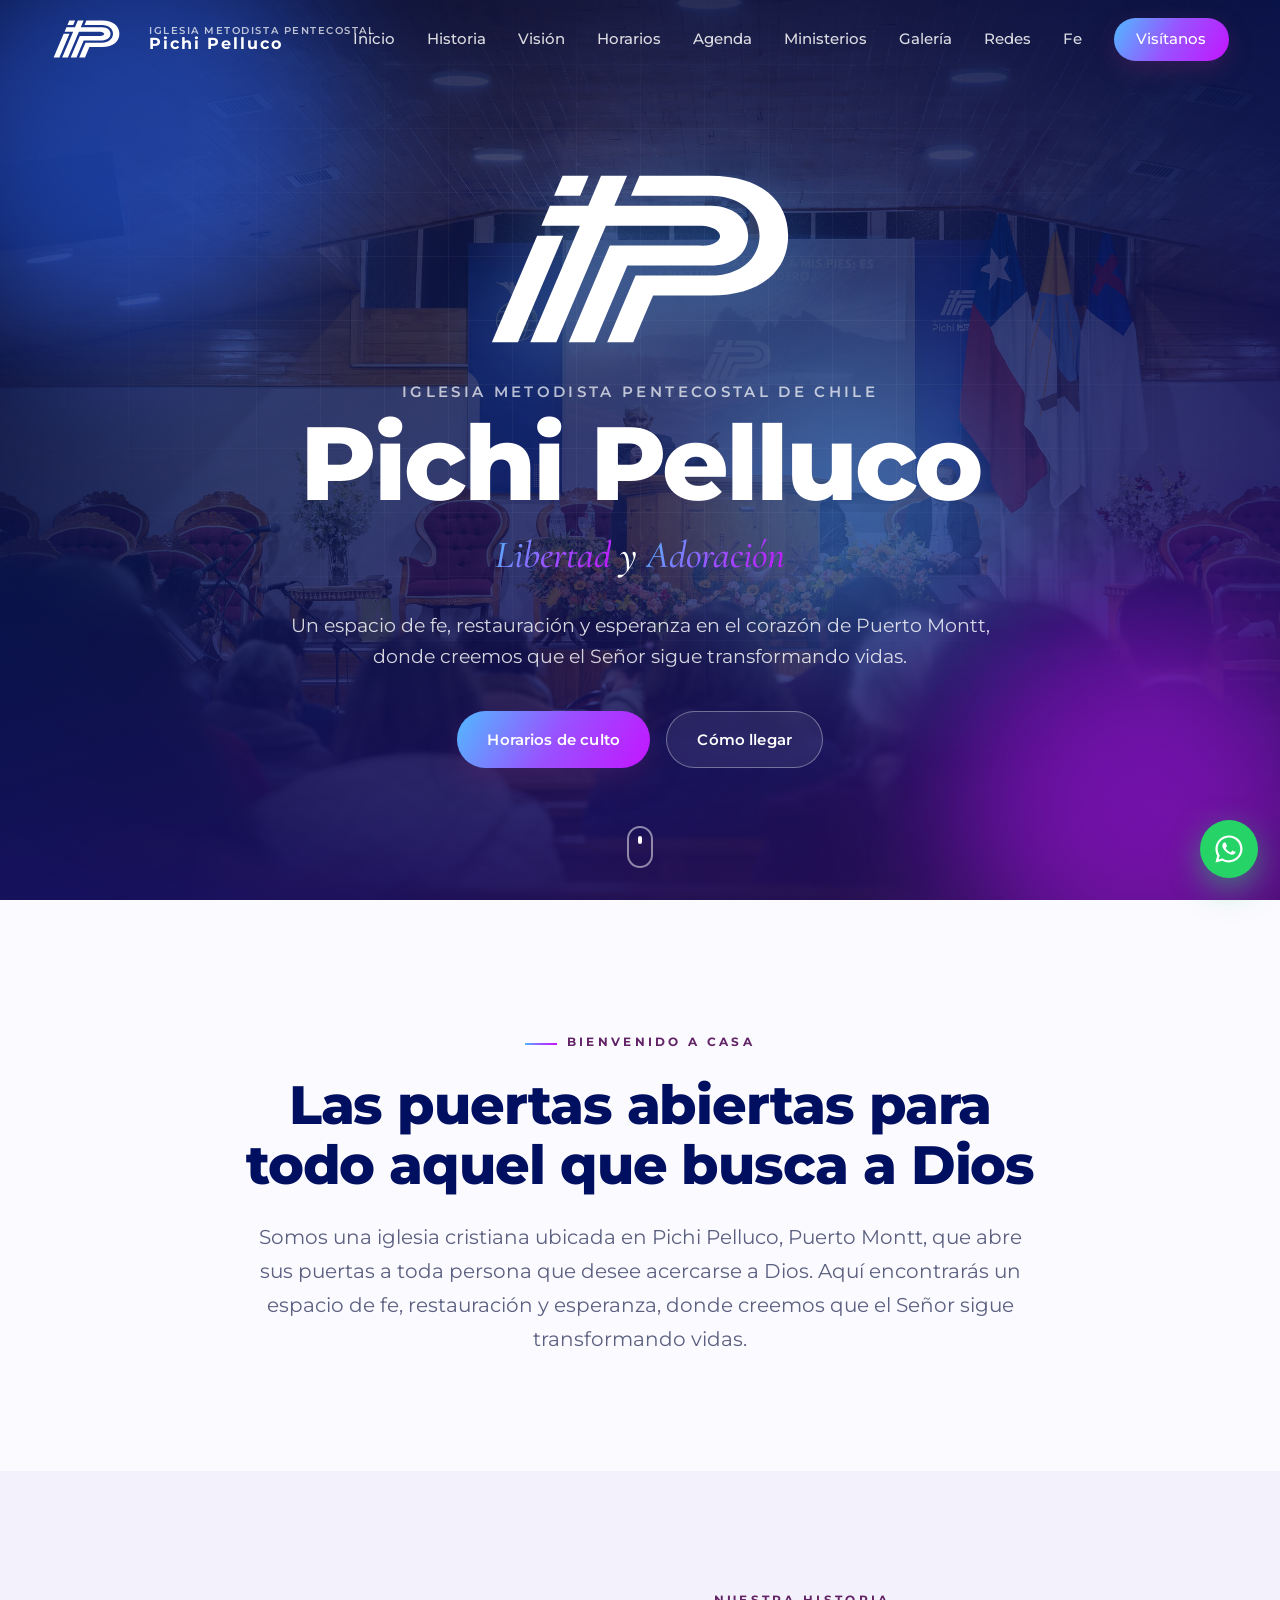
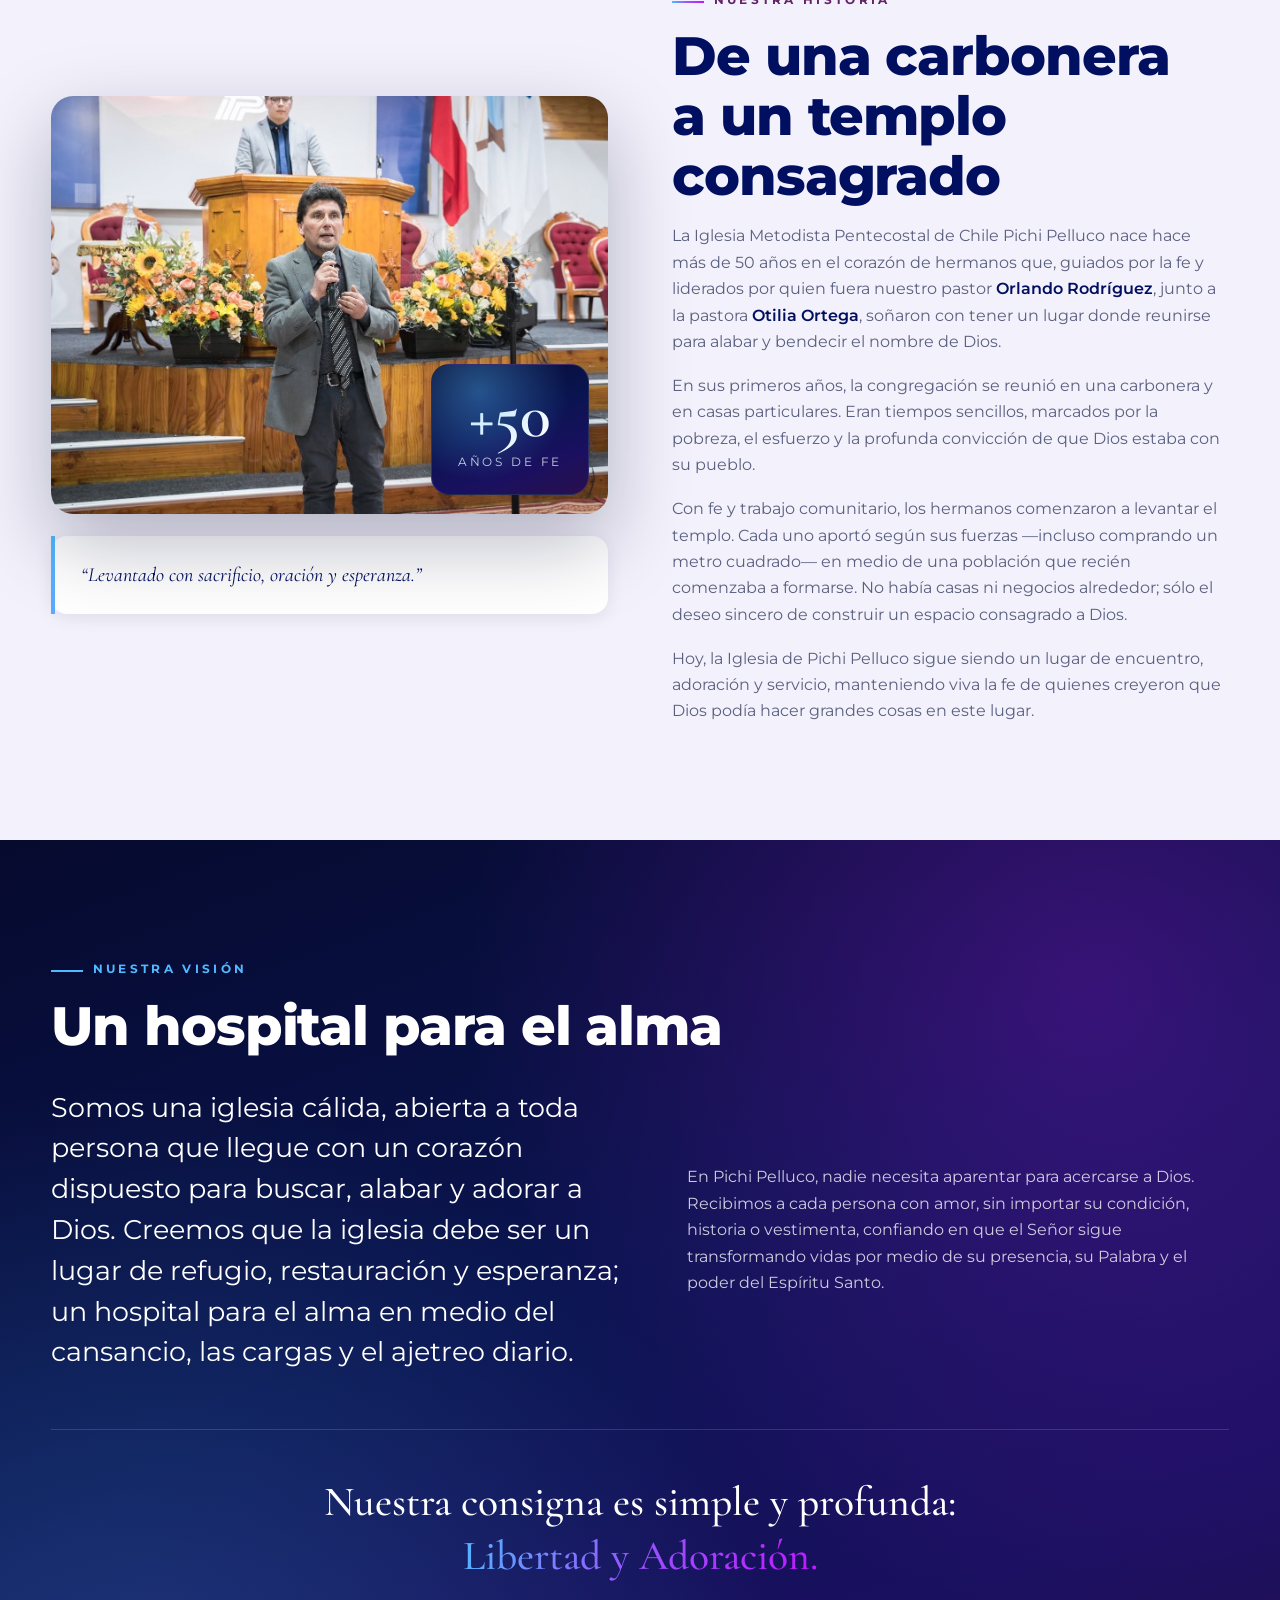
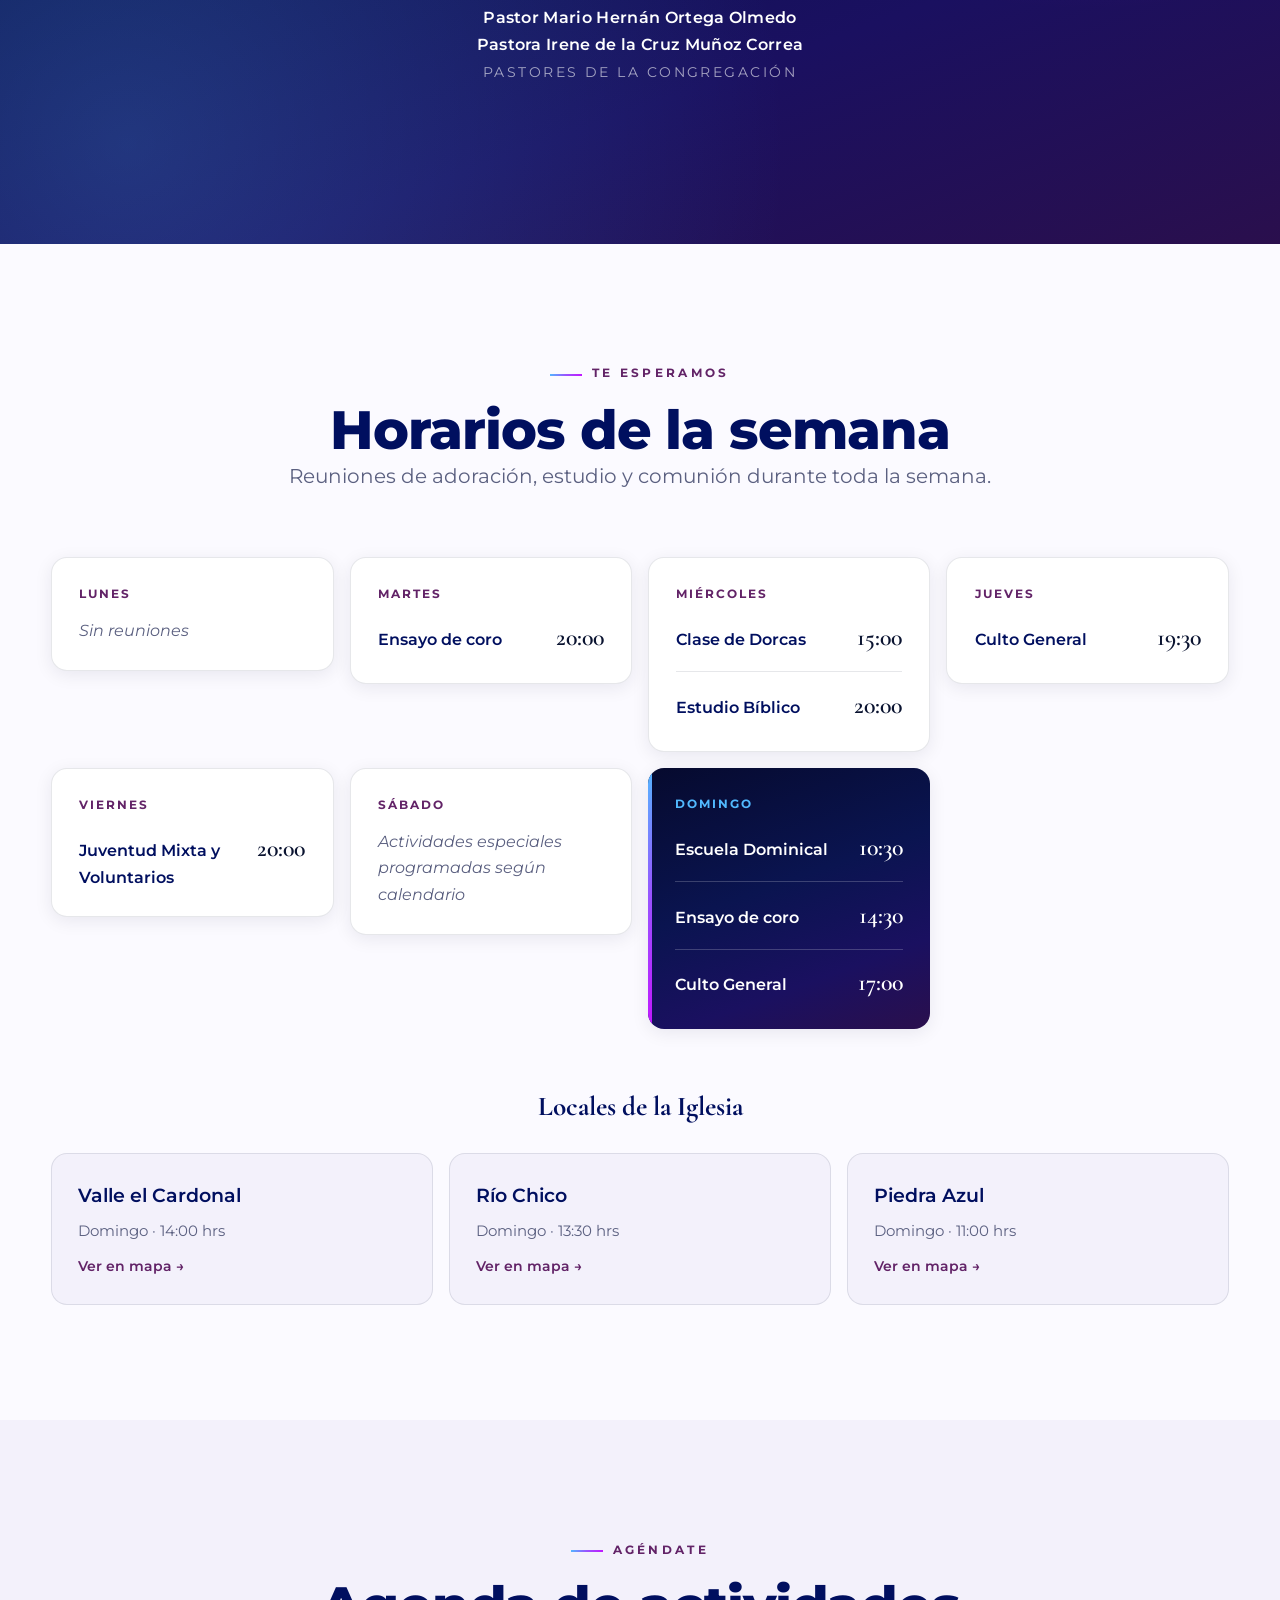
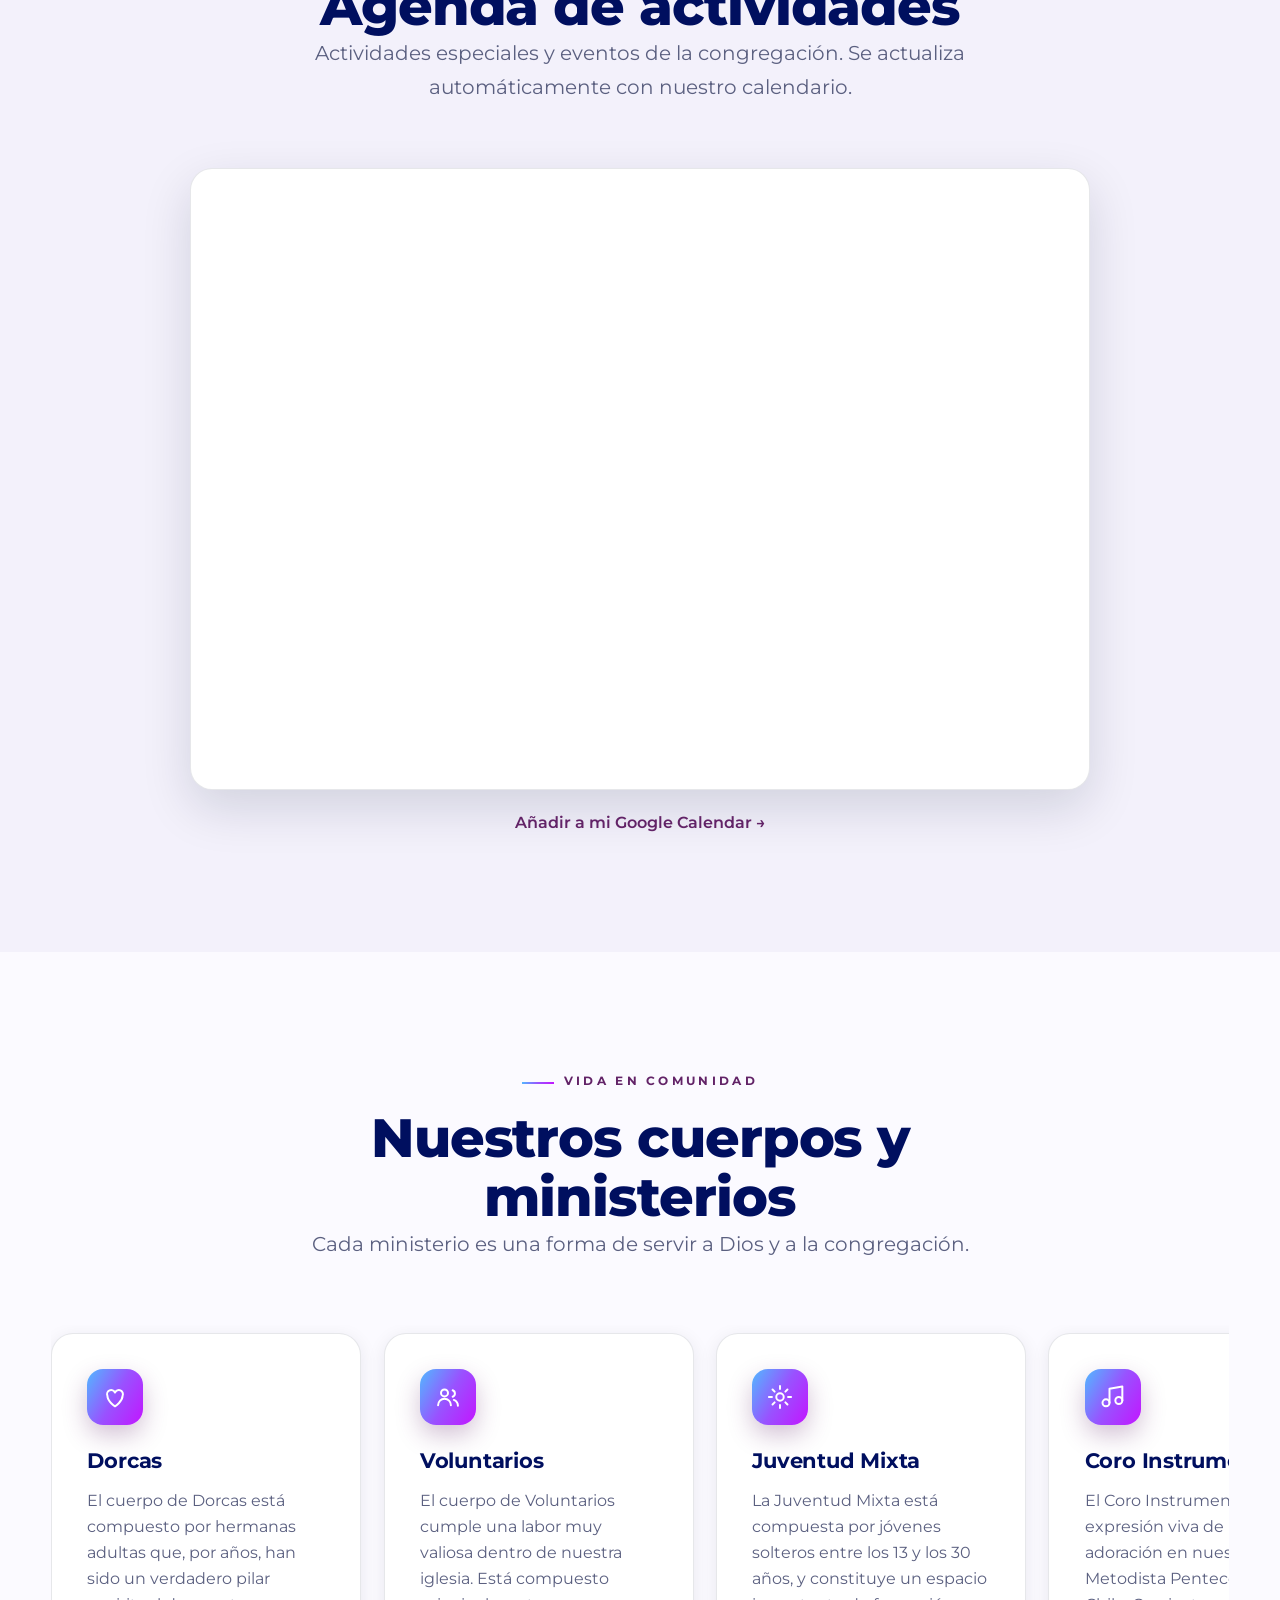
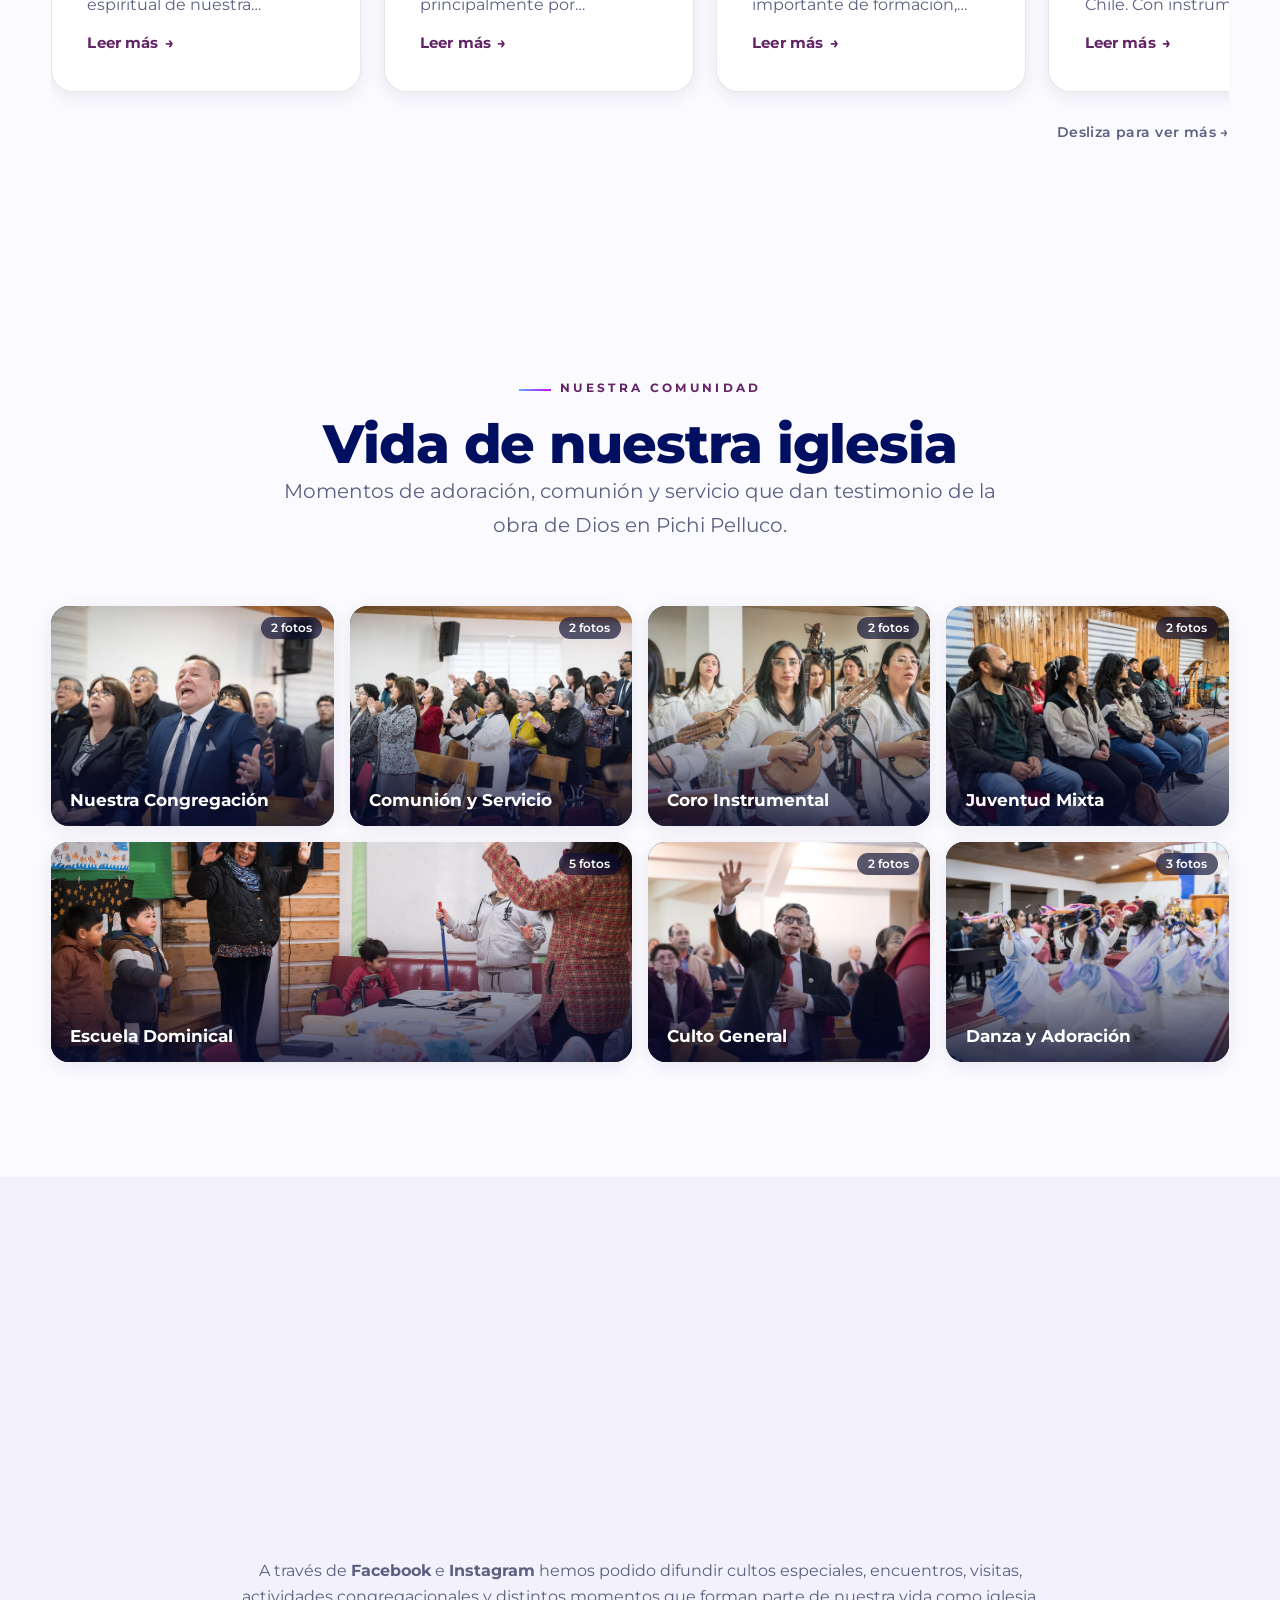
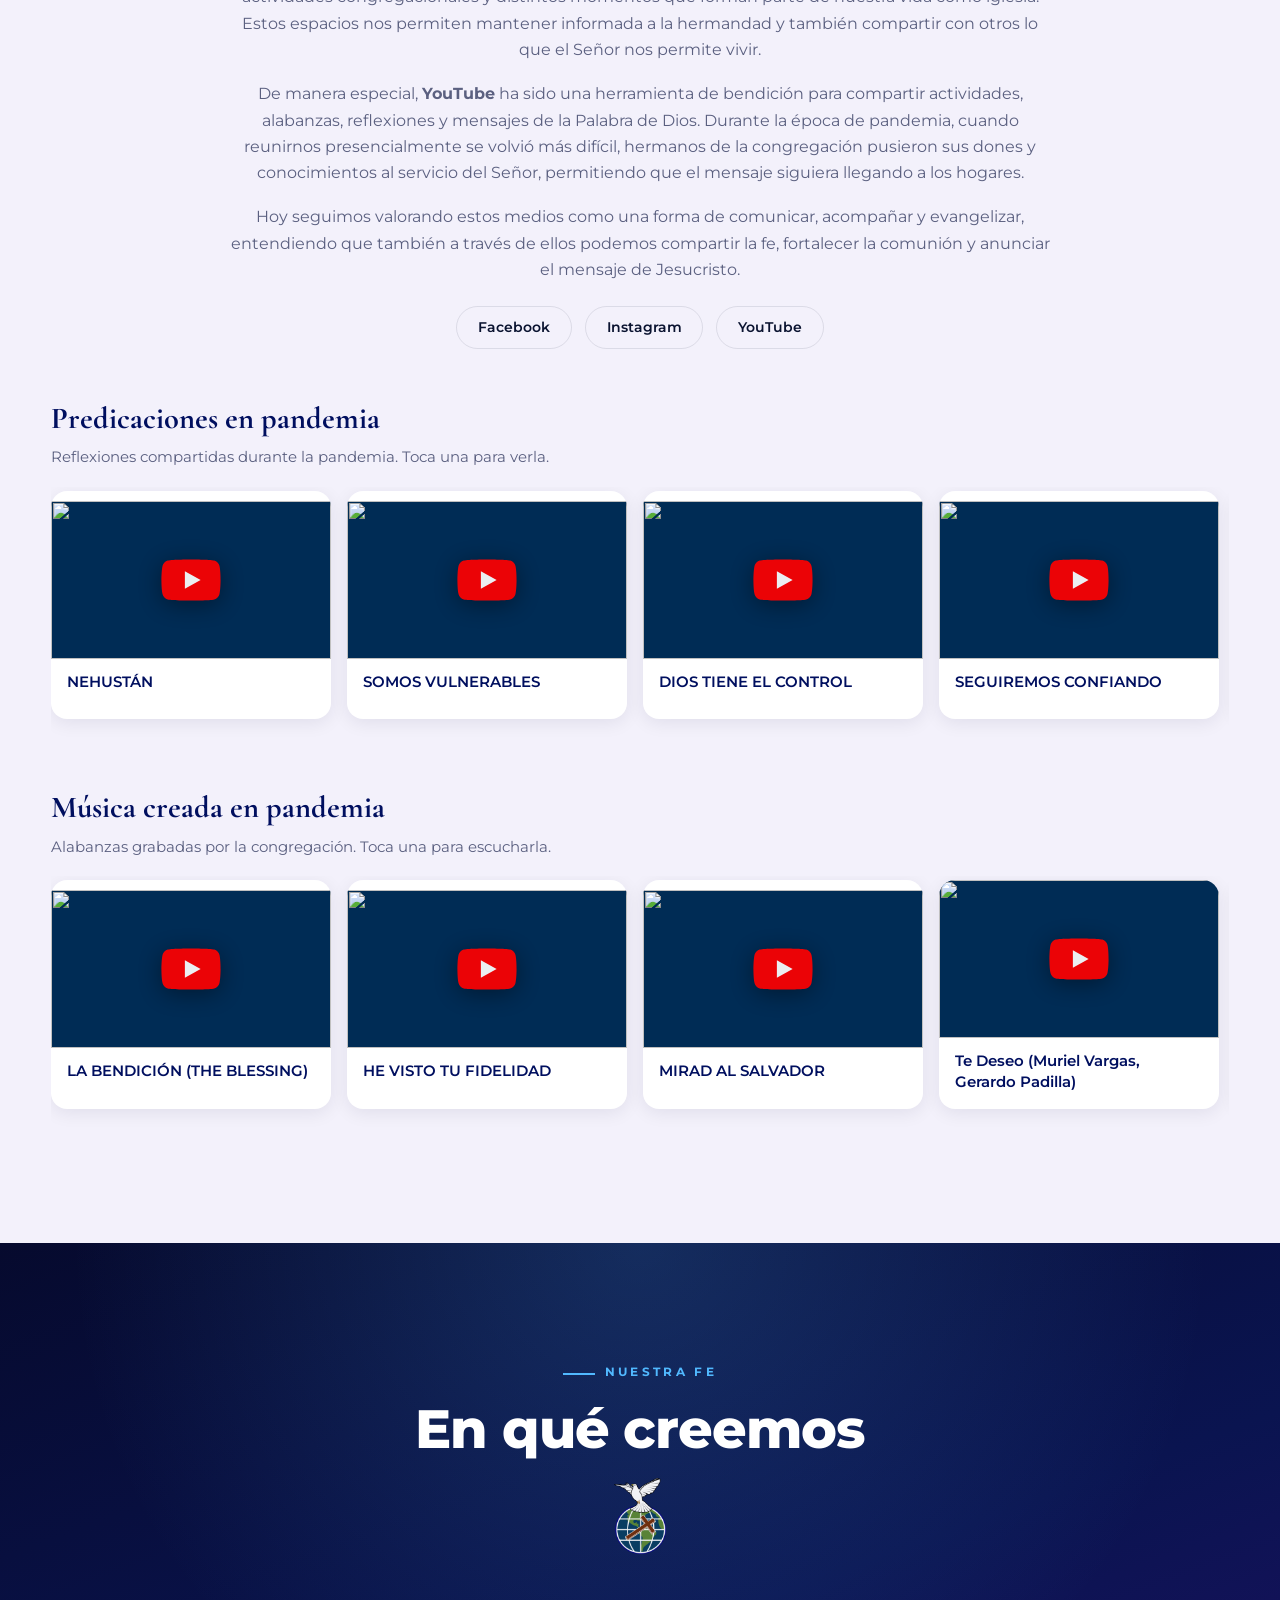
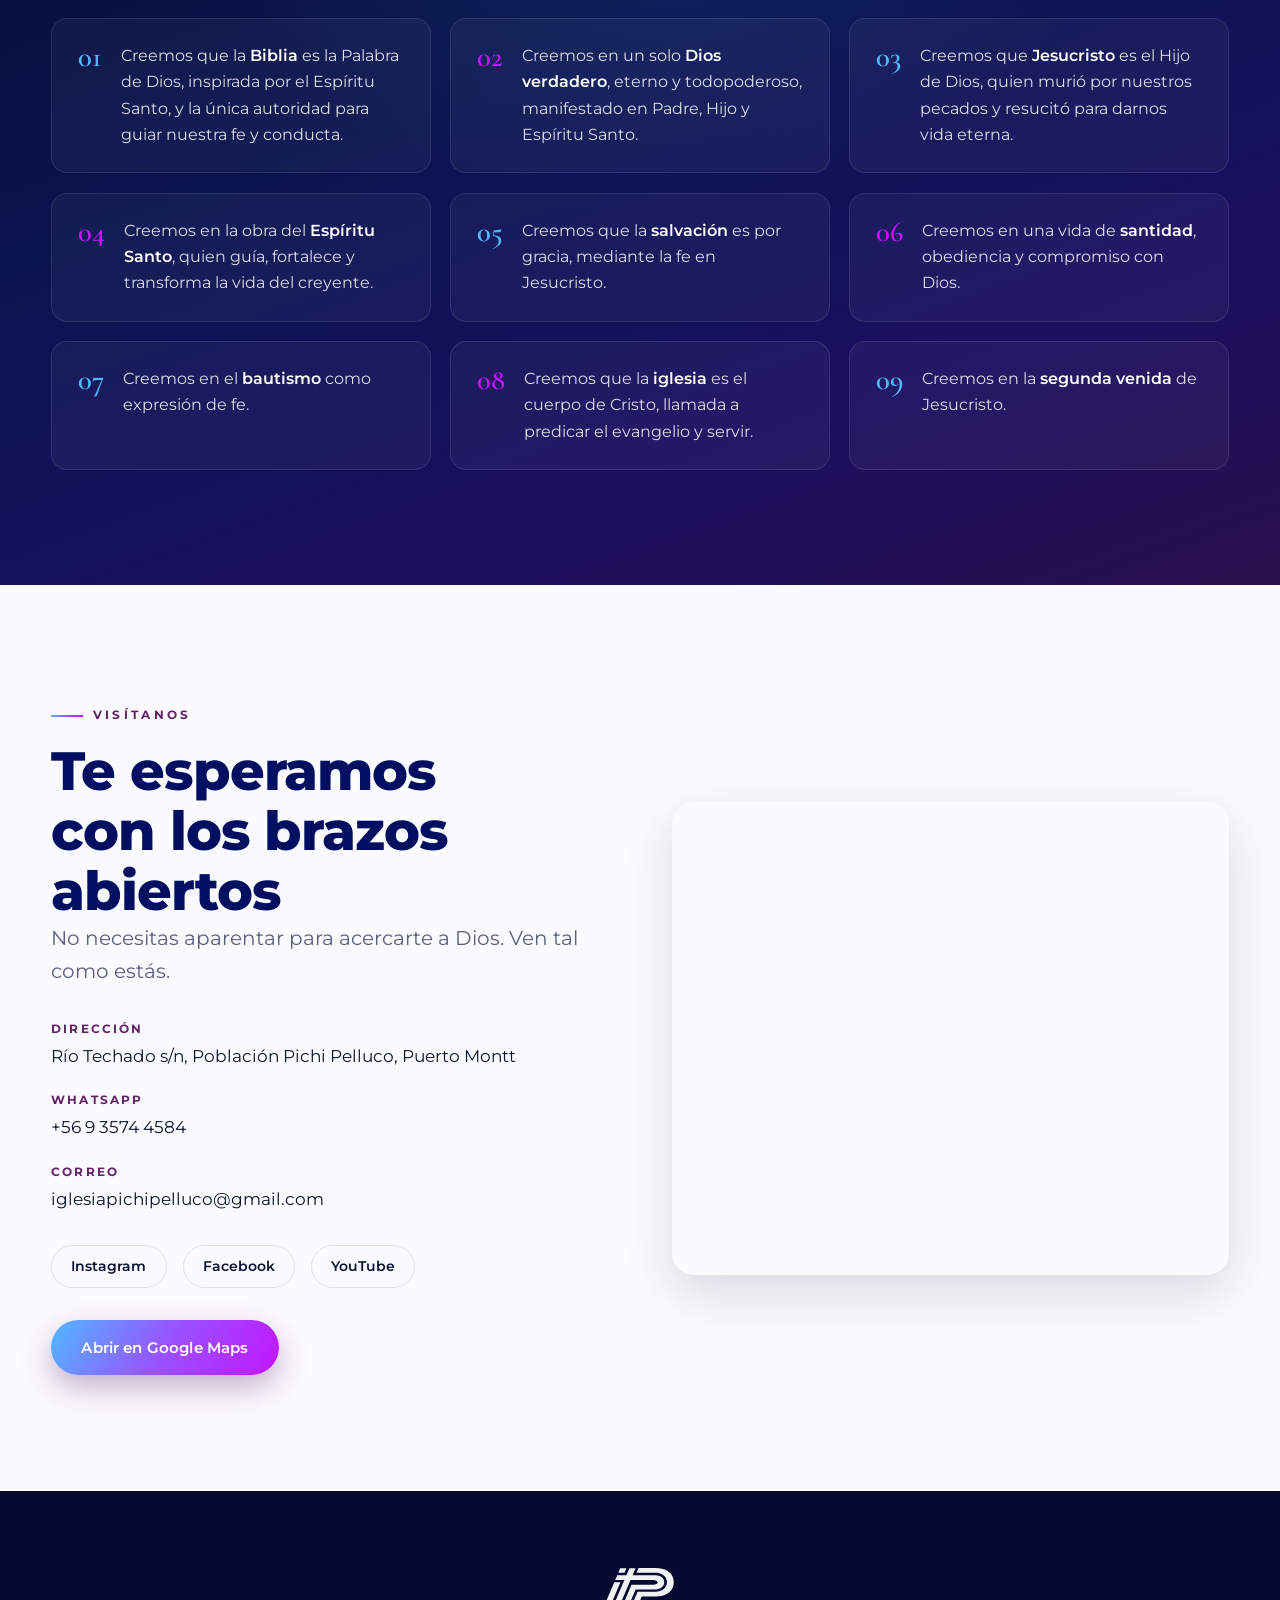
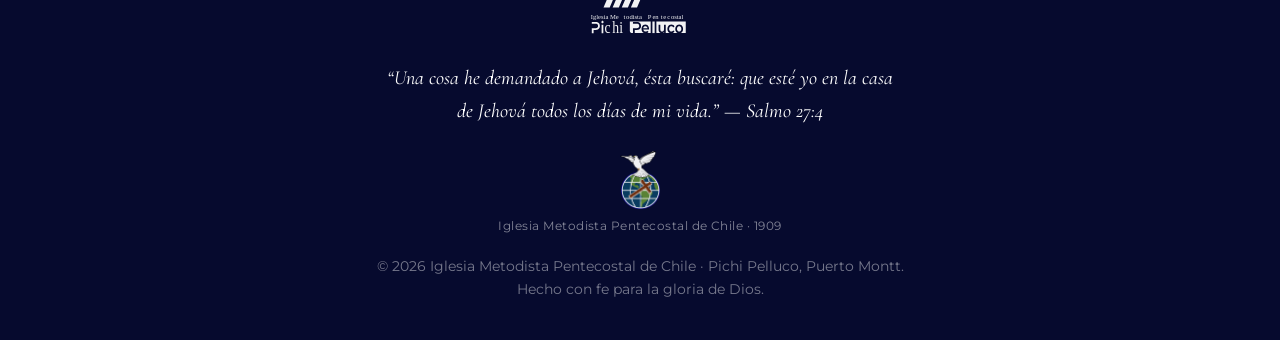
==== commit cfb1e38e: "Agregar sección Agenda con Google Calendar embebido (auto-actualizable)" ====
--- a/index.html
+++ b/index.html
@@ -85,6 +85,15 @@
     .album-lightbox__nav { position: absolute; top: 50%; transform: translateY(-50%); background: rgba(255,255,255,0.1); border: 1px solid rgba(255,255,255,0.2); color: #fff; width: 52px; height: 52px; border-radius: 50%; font-size: 1.8rem; cursor: pointer; display: grid; place-items: center; }
     .album-lightbox__prev { left: 1.2rem; } .album-lightbox__next { right: 1.2rem; }
     @media (max-width: 560px) { .album-lightbox__nav { width: 42px; height: 42px; font-size: 1.4rem; } }
+
+    /* Agenda (Google Calendar) */
+    .section--agenda { background: var(--paper-2); }
+    .agenda__frame { max-width: 900px; margin: 0 auto; border-radius: var(--radius); overflow: hidden; box-shadow: var(--shadow-md); background: #fff; border: 1px solid var(--line); }
+    .agenda__frame iframe { width: 100%; height: 620px; display: block; border: 0; }
+    .agenda__hint { text-align: center; margin-top: 1.3rem; }
+    .agenda__hint a { color: var(--purple); font-weight: 600; }
+    .agenda__hint a:hover { color: var(--navy); }
+    @media (max-width: 600px) { .agenda__frame iframe { height: 500px; } }
   </style>
 </head>
 <body>
@@ -110,6 +119,7 @@
         <a href="#historia">Historia</a>
         <a href="#vision">Visión</a>
         <a href="#horarios">Horarios</a>
+        <a href="#agenda">Agenda</a>
         <a href="#ministerios">Ministerios</a>
         <a href="#galeria">Galería</a>
         <a href="#redes">Redes</a>
@@ -314,6 +324,23 @@
           </a>
         </div>
       </div>
+    </div>
+  </section>
+
+  <!-- ============ AGENDA (Google Calendar) ============ -->
+  <section class="section section--agenda" id="agenda">
+    <div class="container">
+      <div class="section__head reveal">
+        <span class="kicker">Agéndate</span>
+        <h2 class="display">Agenda de actividades</h2>
+        <p class="lead lead--center">Actividades especiales y eventos de la congregación. Se actualiza automáticamente con nuestro calendario.</p>
+      </div>
+      <div class="agenda__frame reveal">
+        <iframe src="https://calendar.google.com/calendar/embed?src=bd473b9e98a5dad65c9dbfc7660cb589d1afc3a9ed22591588a7532968f1a790%40group.calendar.google.com&ctz=America%2FSantiago&mode=AGENDA&showTitle=0&showPrint=0&showTabs=0&showCalendars=0&showTz=0&showNav=1&showDate=1&bgcolor=%23FFFFFF&color=%23622367" title="Agenda de actividades — IMPCh Pichi Pelluco" loading="lazy"></iframe>
+      </div>
+      <p class="agenda__hint reveal">
+        <a href="https://calendar.google.com/calendar/u/0?cid=YmQ0NzNiOWU5OGE1ZGFkNjVjOWRiZmM3NjYwY2I1ODlkMWFmYzNhOWVkMjI1OTE1ODhhNzUzMjk2OGYxYTc5MEBncm91cC5jYWxlbmRhci5nb29nbGUuY29t" target="_blank" rel="noopener">Añadir a mi Google Calendar →</a>
+      </p>
     </div>
   </section>
 
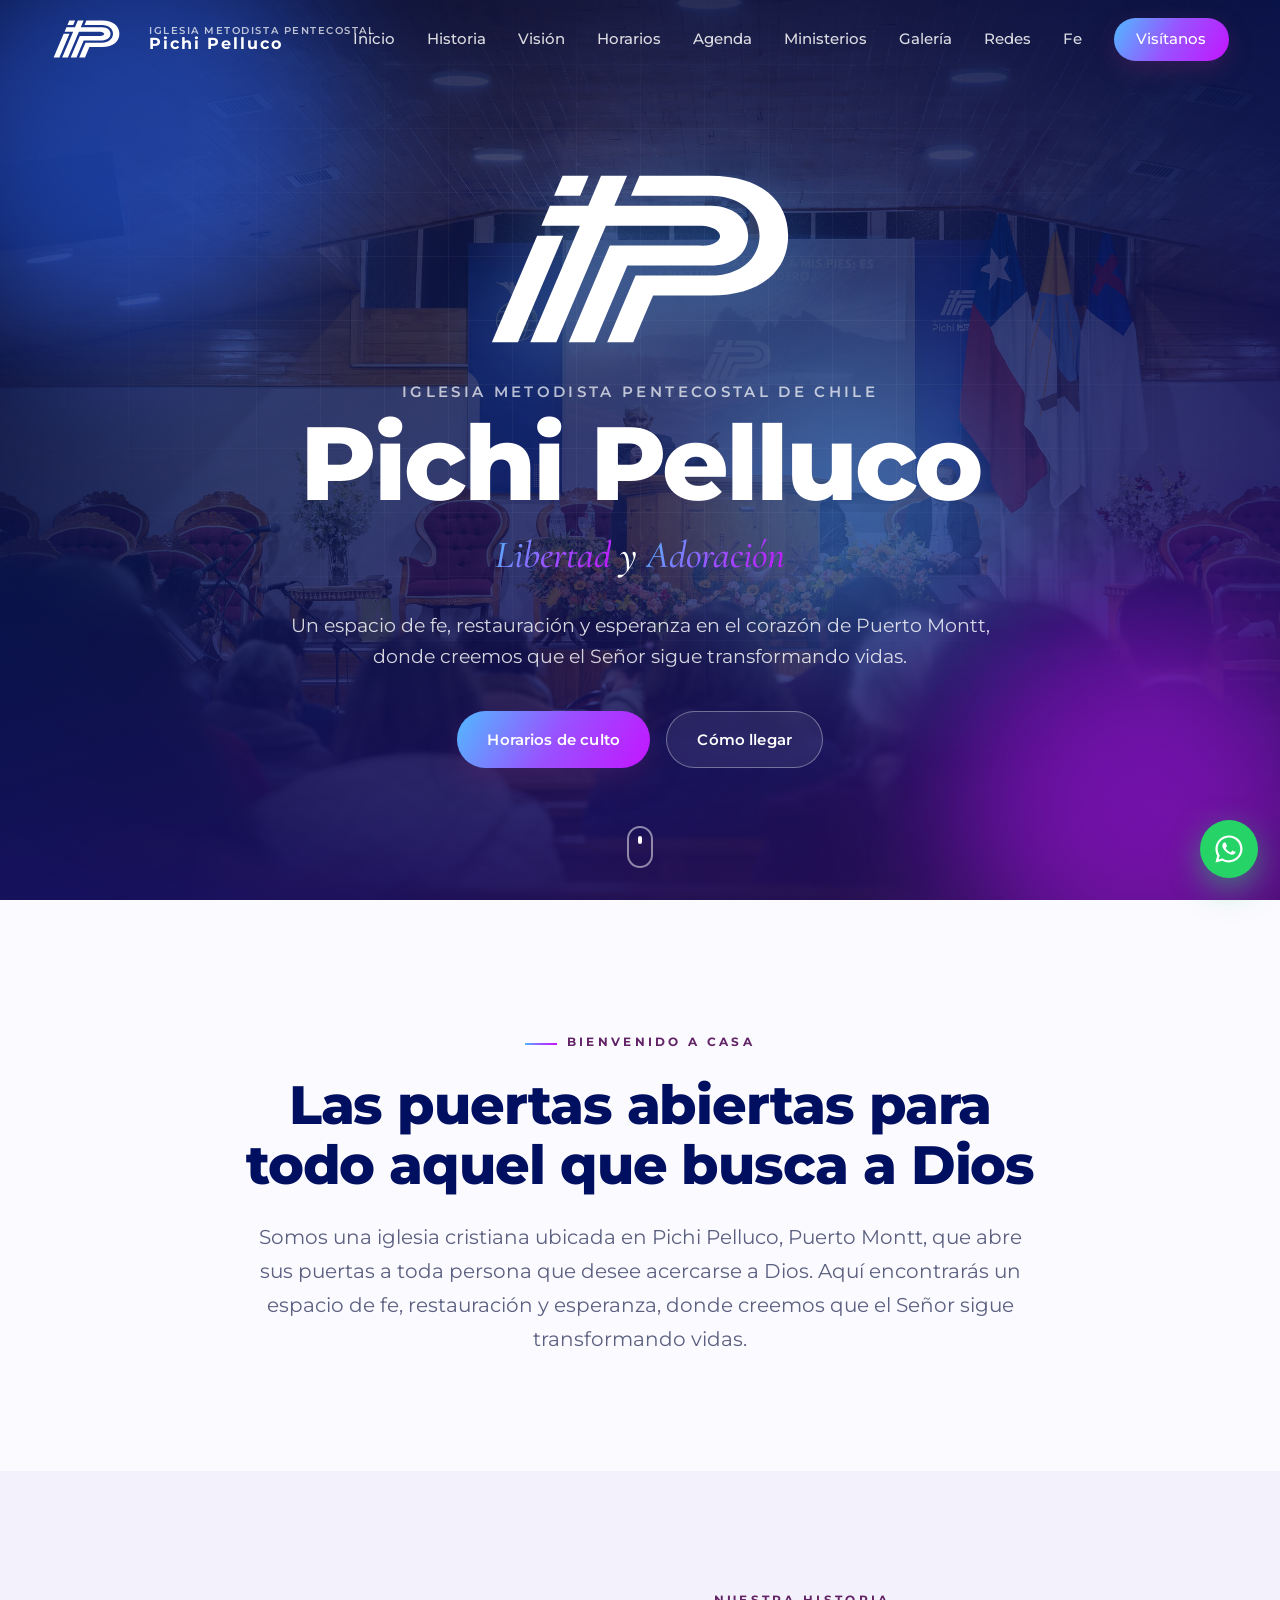
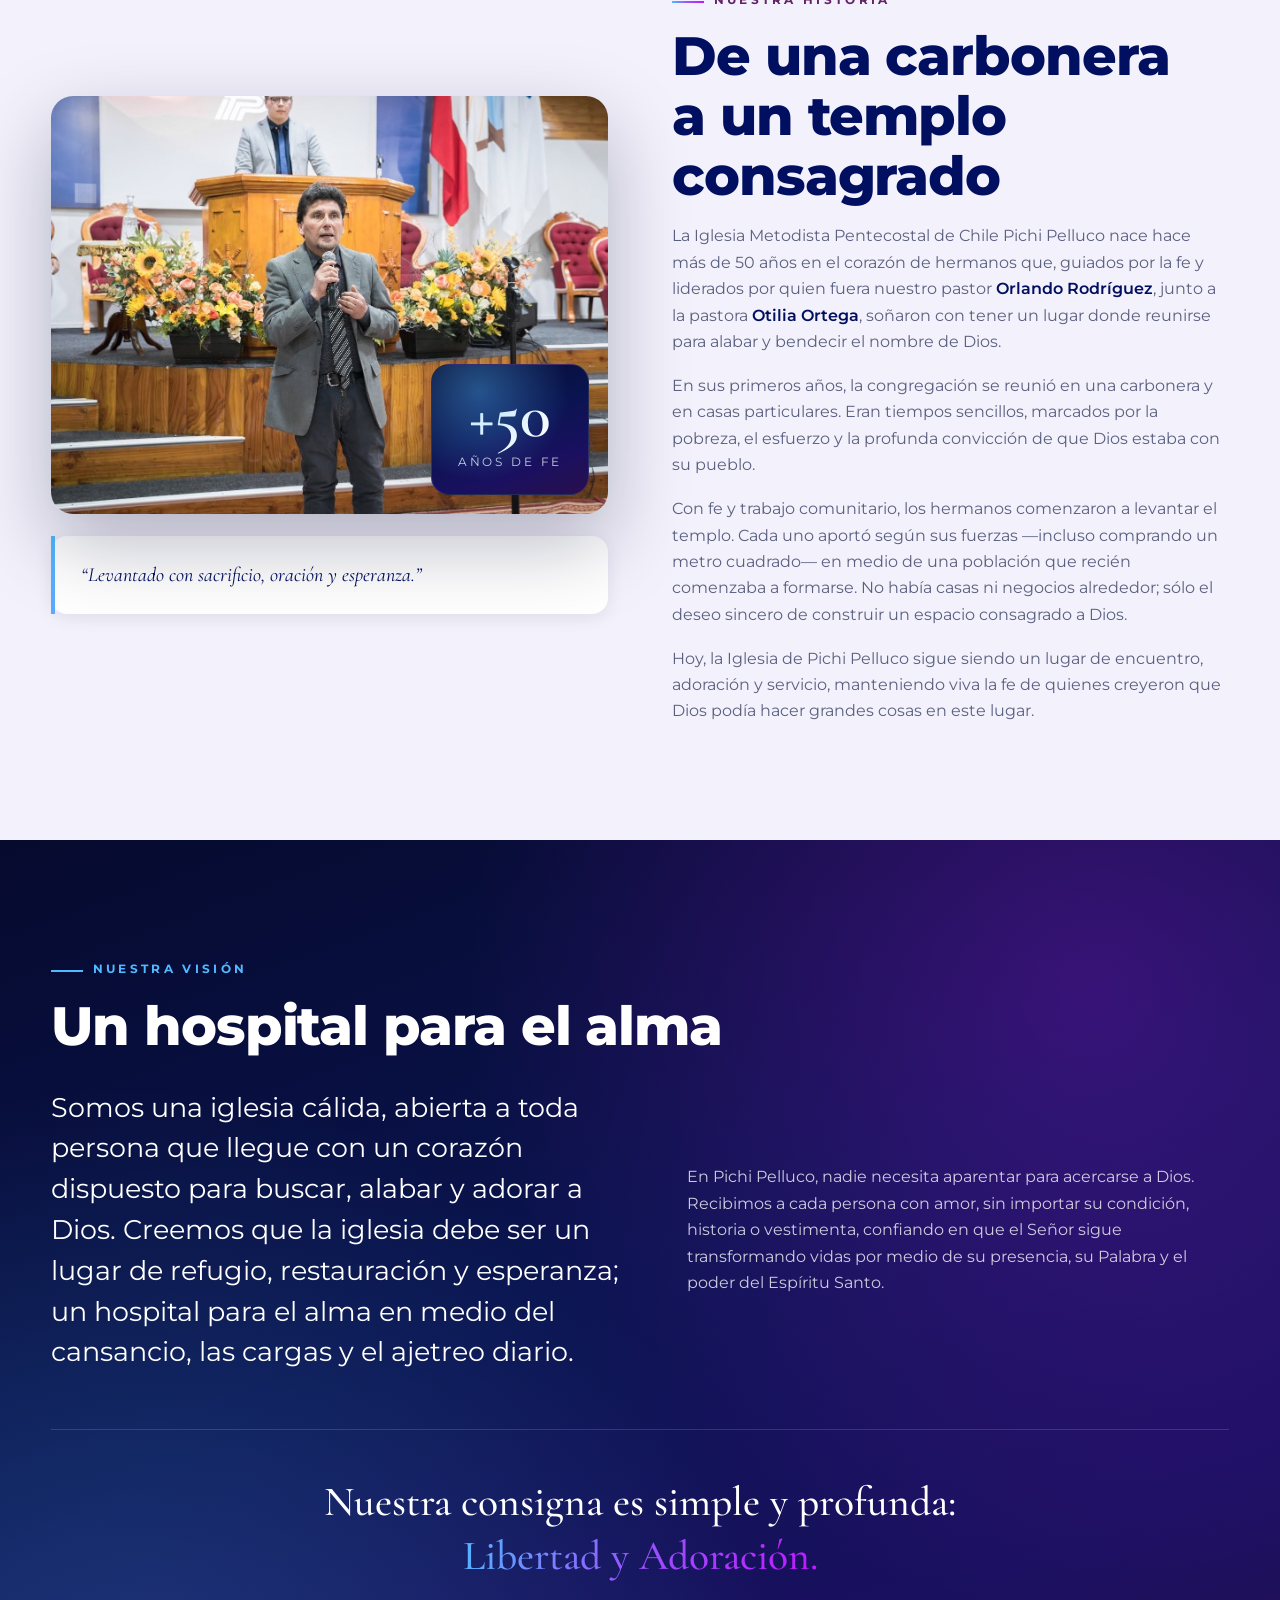
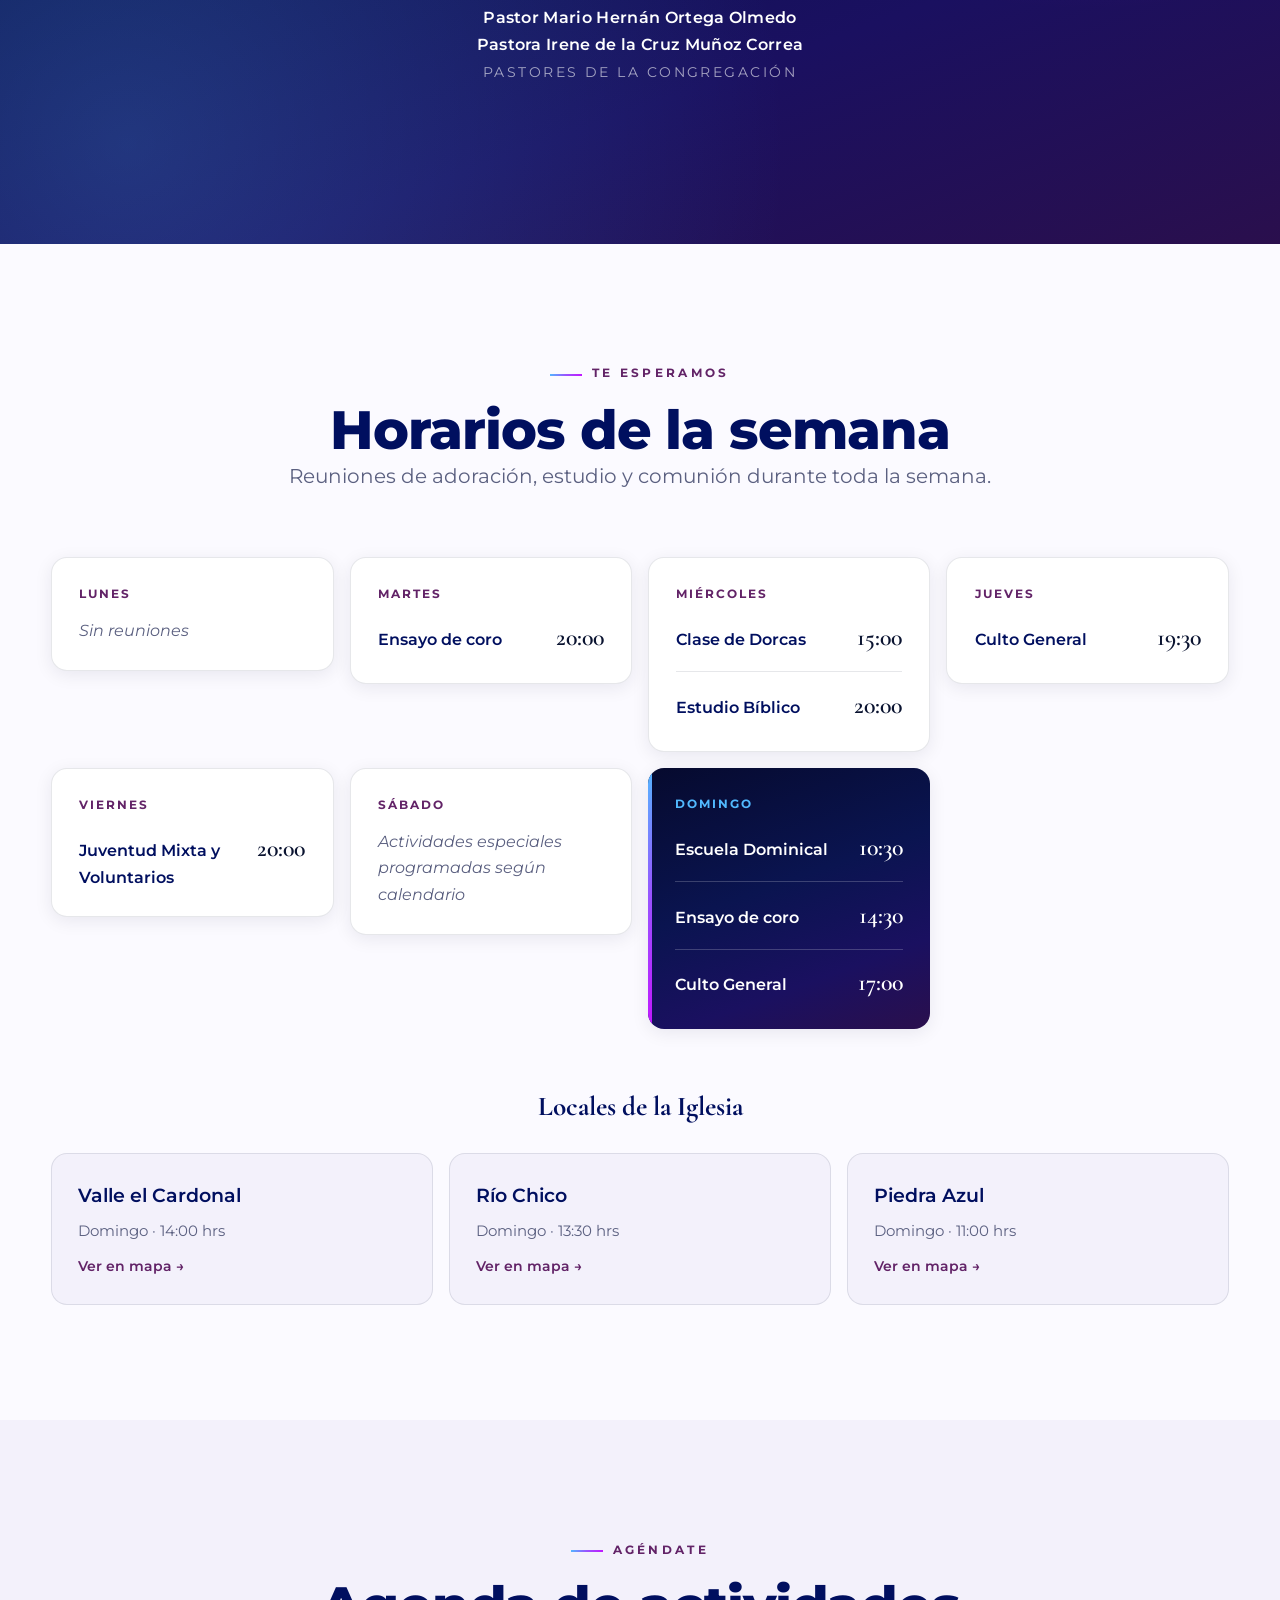
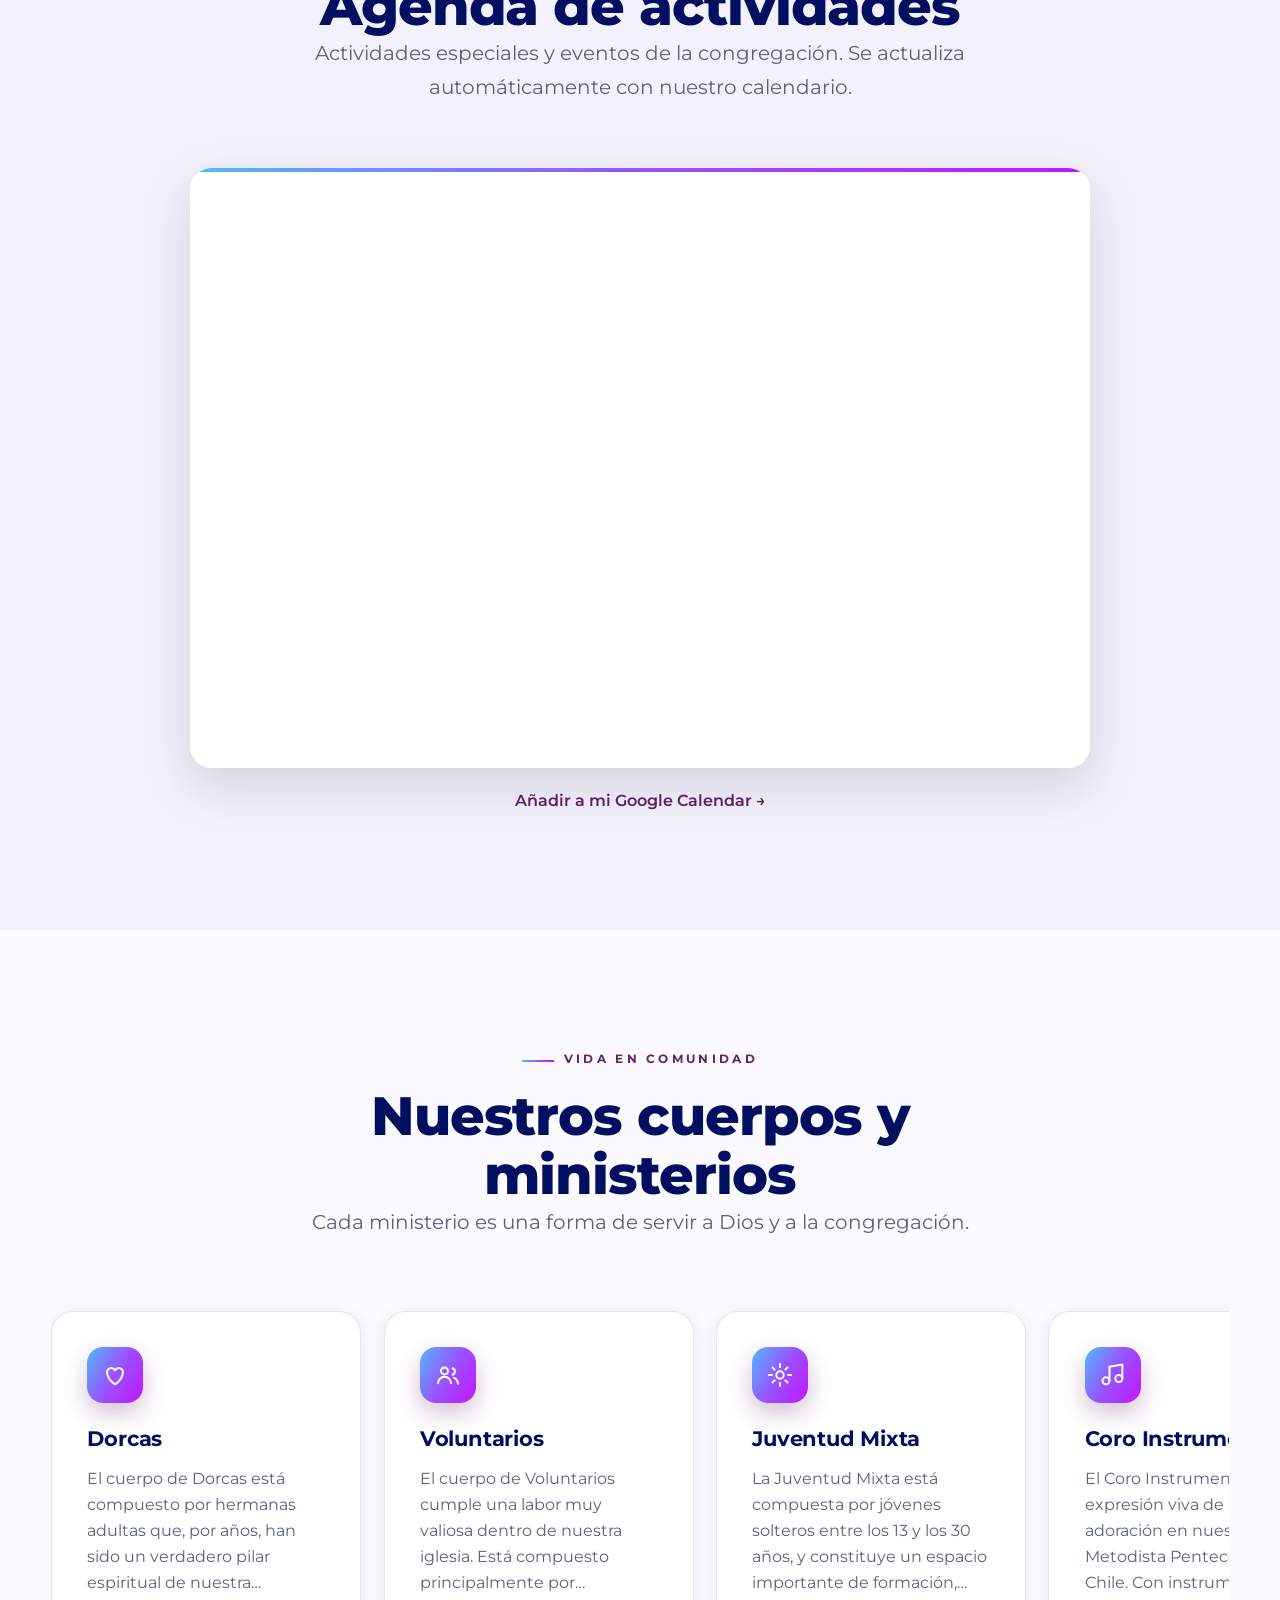
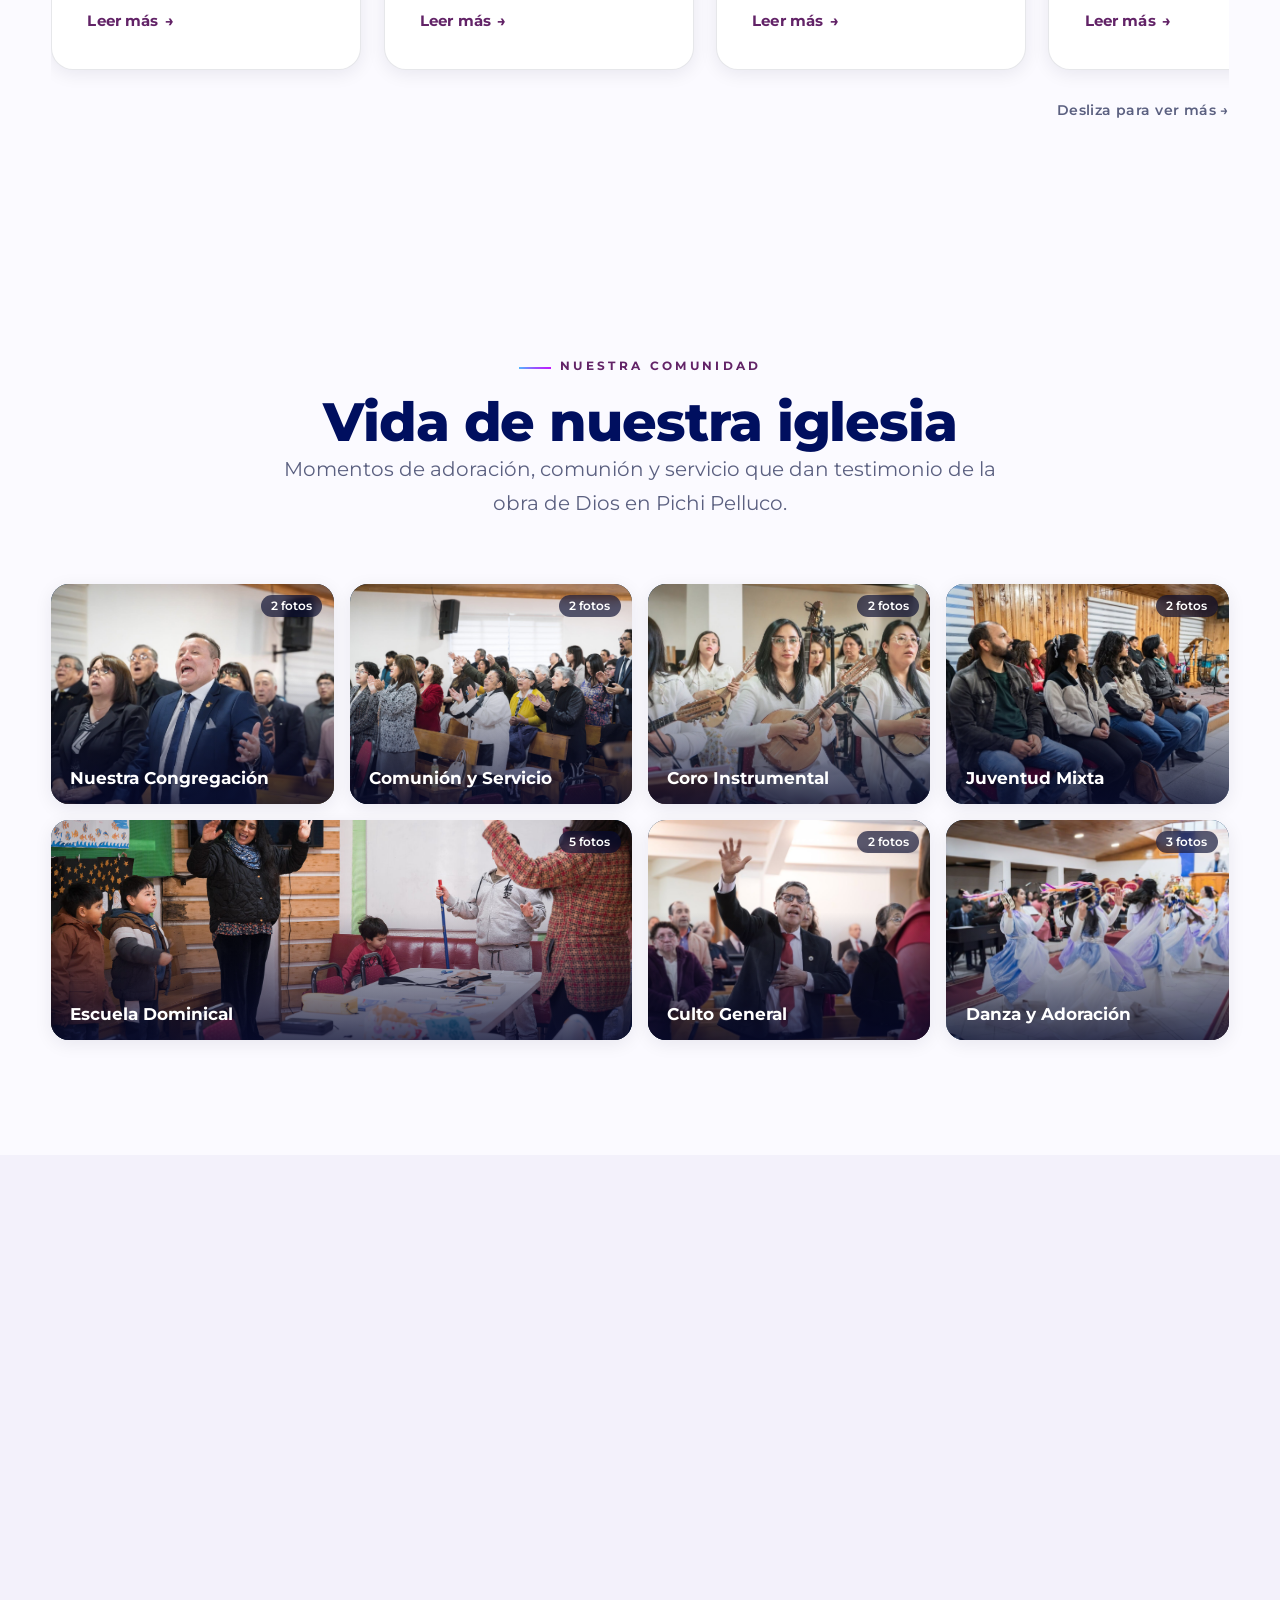
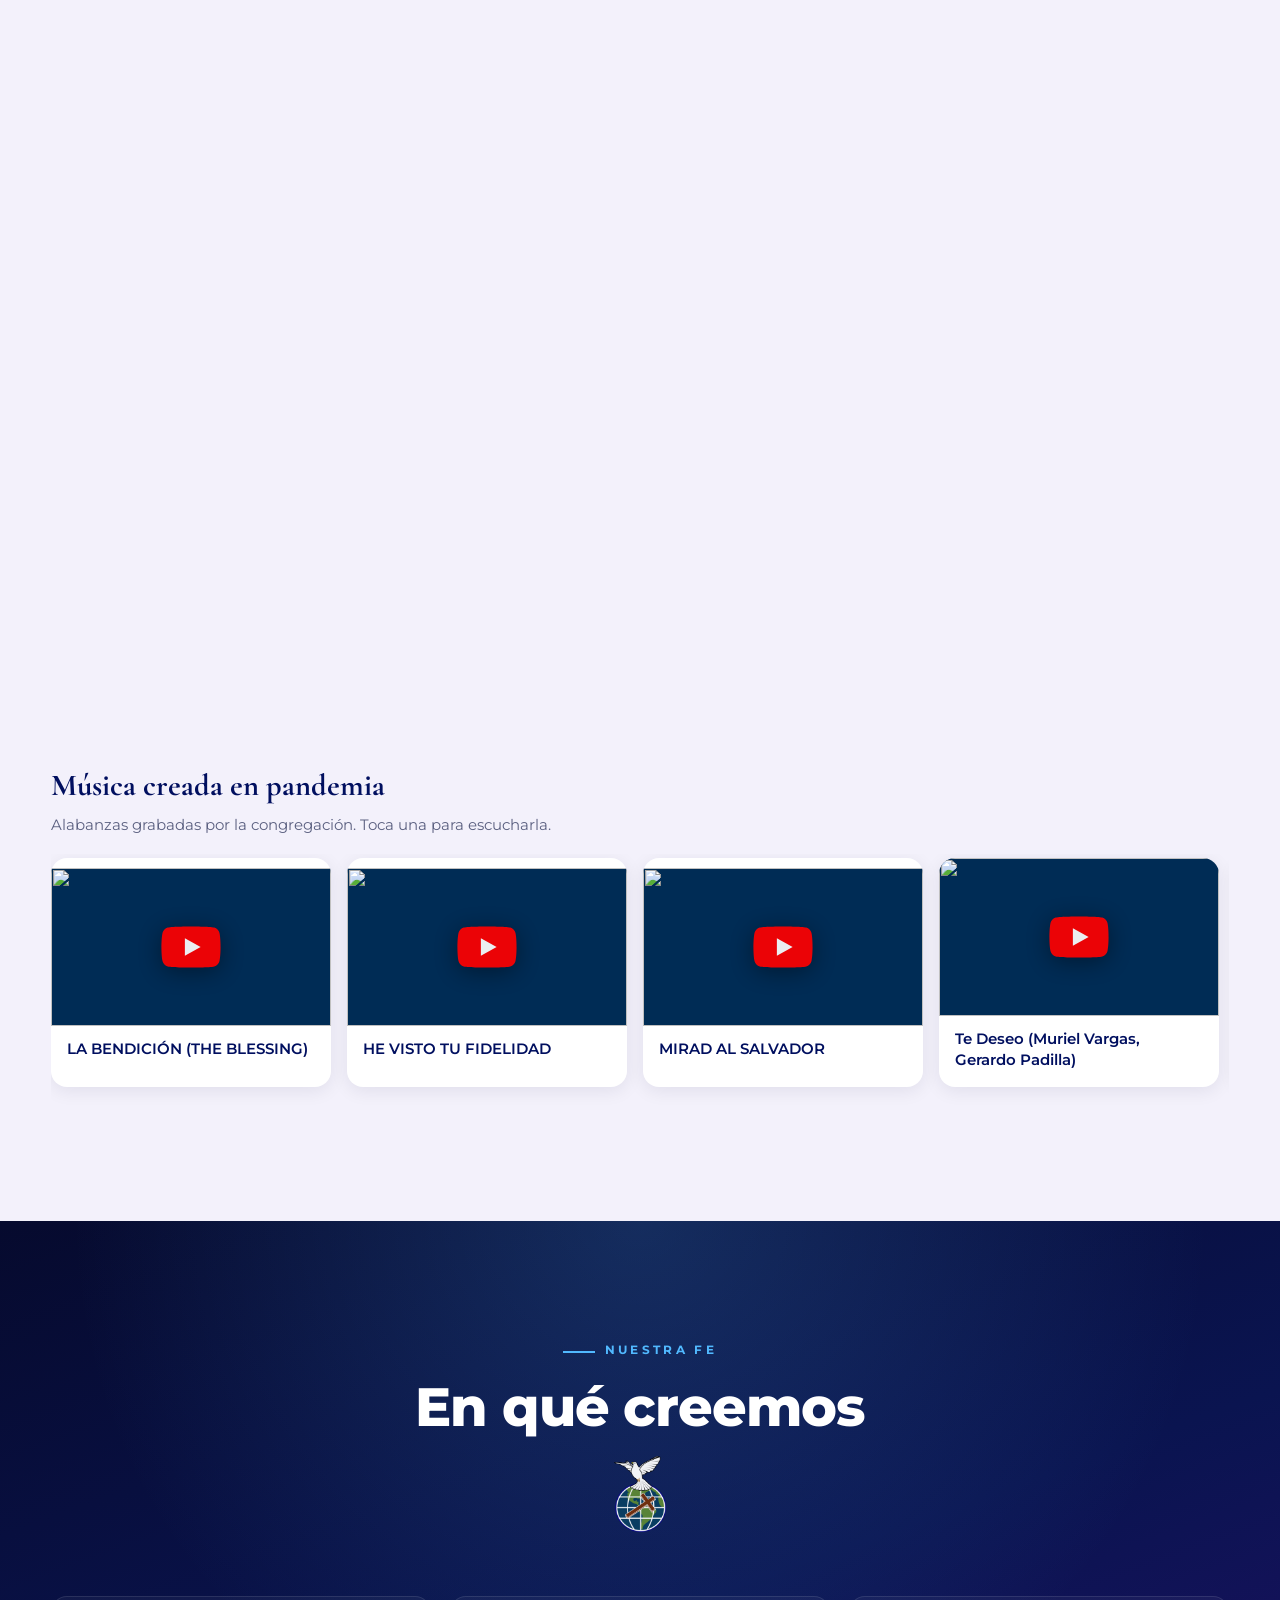
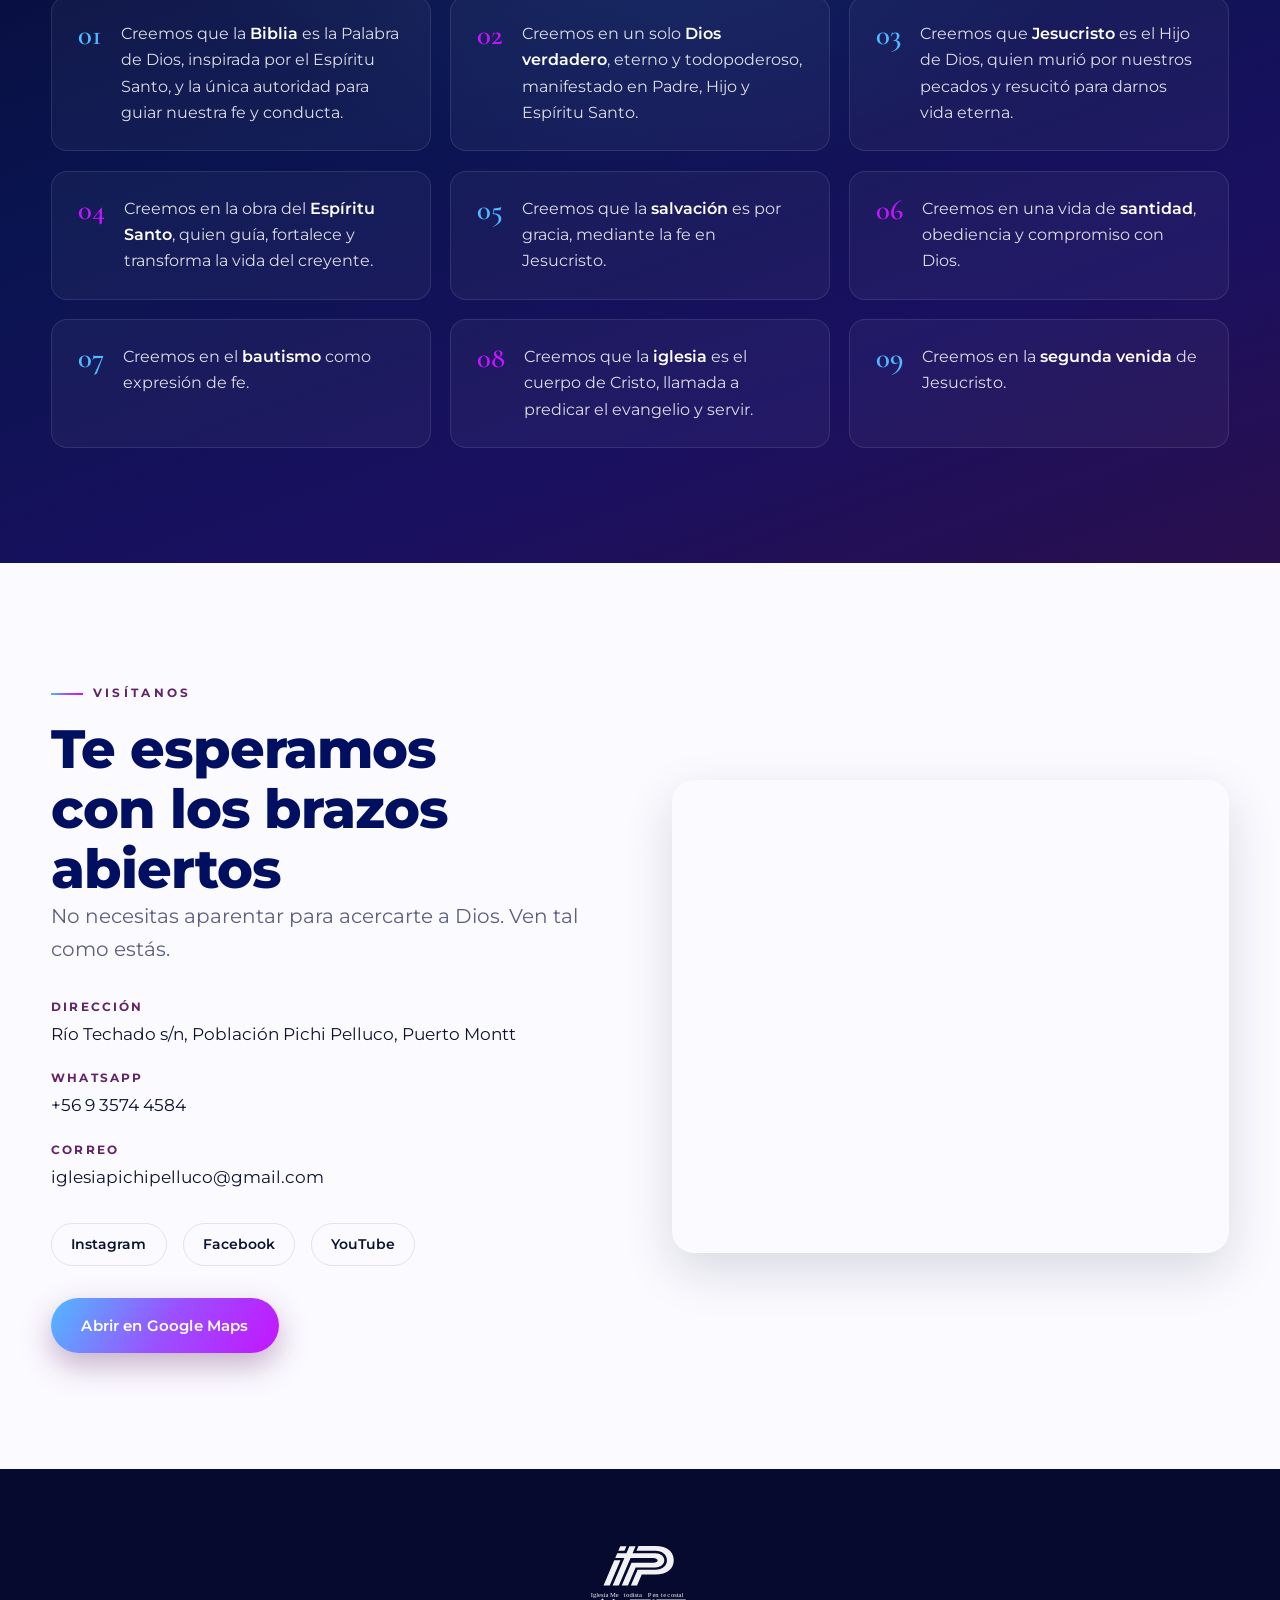
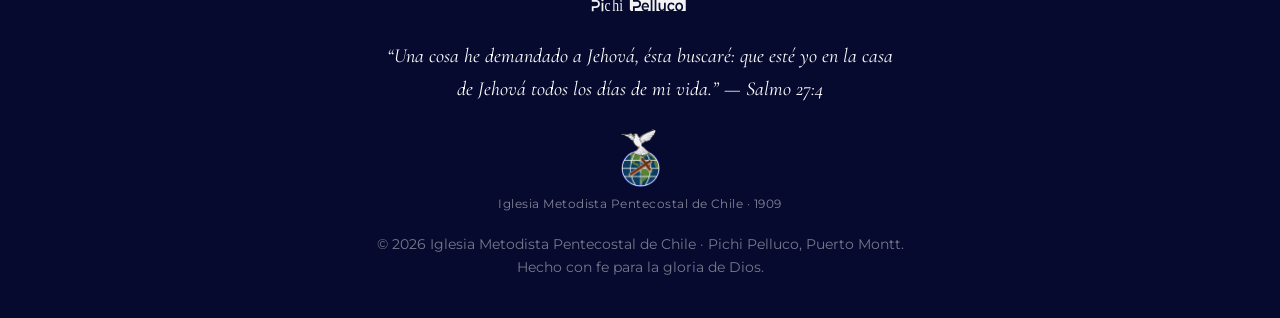
==== commit e4935df2: "Agenda: ocultar pie de Google y afinar el recuadro del calendario" ====
--- a/index.html
+++ b/index.html
@@ -88,12 +88,14 @@
 
     /* Agenda (Google Calendar) */
     .section--agenda { background: var(--paper-2); }
-    .agenda__frame { max-width: 900px; margin: 0 auto; border-radius: var(--radius); overflow: hidden; box-shadow: var(--shadow-md); background: #fff; border: 1px solid var(--line); }
-    .agenda__frame iframe { width: 100%; height: 620px; display: block; border: 0; }
+    .agenda { max-width: 900px; margin: 0 auto; }
+    .agenda__frame { position: relative; border-radius: var(--radius); overflow: hidden; box-shadow: var(--shadow-md); background: #fff; height: 600px; }
+    .agenda__frame::before { content: ""; position: absolute; top: 0; left: 0; right: 0; height: 4px; background: var(--grad-brand); z-index: 2; }
+    .agenda__frame iframe { width: 100%; height: 664px; display: block; border: 0; background: #fff; }
     .agenda__hint { text-align: center; margin-top: 1.3rem; }
-    .agenda__hint a { color: var(--purple); font-weight: 600; }
+    .agenda__hint a { display: inline-flex; align-items: center; gap: 0.4rem; color: var(--purple); font-weight: 600; }
     .agenda__hint a:hover { color: var(--navy); }
-    @media (max-width: 600px) { .agenda__frame iframe { height: 500px; } }
+    @media (max-width: 600px) { .agenda__frame { height: 480px; } .agenda__frame iframe { height: 544px; } }
   </style>
 </head>
 <body>
@@ -335,12 +337,14 @@
         <h2 class="display">Agenda de actividades</h2>
         <p class="lead lead--center">Actividades especiales y eventos de la congregación. Se actualiza automáticamente con nuestro calendario.</p>
       </div>
-      <div class="agenda__frame reveal">
-        <iframe src="https://calendar.google.com/calendar/embed?src=bd473b9e98a5dad65c9dbfc7660cb589d1afc3a9ed22591588a7532968f1a790%40group.calendar.google.com&ctz=America%2FSantiago&mode=AGENDA&showTitle=0&showPrint=0&showTabs=0&showCalendars=0&showTz=0&showNav=1&showDate=1&bgcolor=%23FFFFFF&color=%23622367" title="Agenda de actividades — IMPCh Pichi Pelluco" loading="lazy"></iframe>
-      </div>
-      <p class="agenda__hint reveal">
-        <a href="https://calendar.google.com/calendar/u/0?cid=YmQ0NzNiOWU5OGE1ZGFkNjVjOWRiZmM3NjYwY2I1ODlkMWFmYzNhOWVkMjI1OTE1ODhhNzUzMjk2OGYxYTc5MEBncm91cC5jYWxlbmRhci5nb29nbGUuY29t" target="_blank" rel="noopener">Añadir a mi Google Calendar →</a>
-      </p>
+      <div class="agenda reveal">
+        <div class="agenda__frame">
+          <iframe src="https://calendar.google.com/calendar/embed?src=bd473b9e98a5dad65c9dbfc7660cb589d1afc3a9ed22591588a7532968f1a790%40group.calendar.google.com&ctz=America%2FSantiago&mode=AGENDA&showTitle=0&showPrint=0&showTabs=0&showCalendars=0&showTz=0&showNav=1&showDate=1&bgcolor=%23FFFFFF&color=%23622367&hl=es" title="Agenda de actividades — IMPCh Pichi Pelluco" loading="lazy"></iframe>
+        </div>
+        <p class="agenda__hint">
+          <a href="https://calendar.google.com/calendar/u/0?cid=YmQ0NzNiOWU5OGE1ZGFkNjVjOWRiZmM3NjYwY2I1ODlkMWFmYzNhOWVkMjI1OTE1ODhhNzUzMjk2OGYxYTc5MEBncm91cC5jYWxlbmRhci5nb29nbGUuY29t" target="_blank" rel="noopener">Añadir a mi Google Calendar →</a>
+        </p>
+      </div>
     </div>
   </section>
 
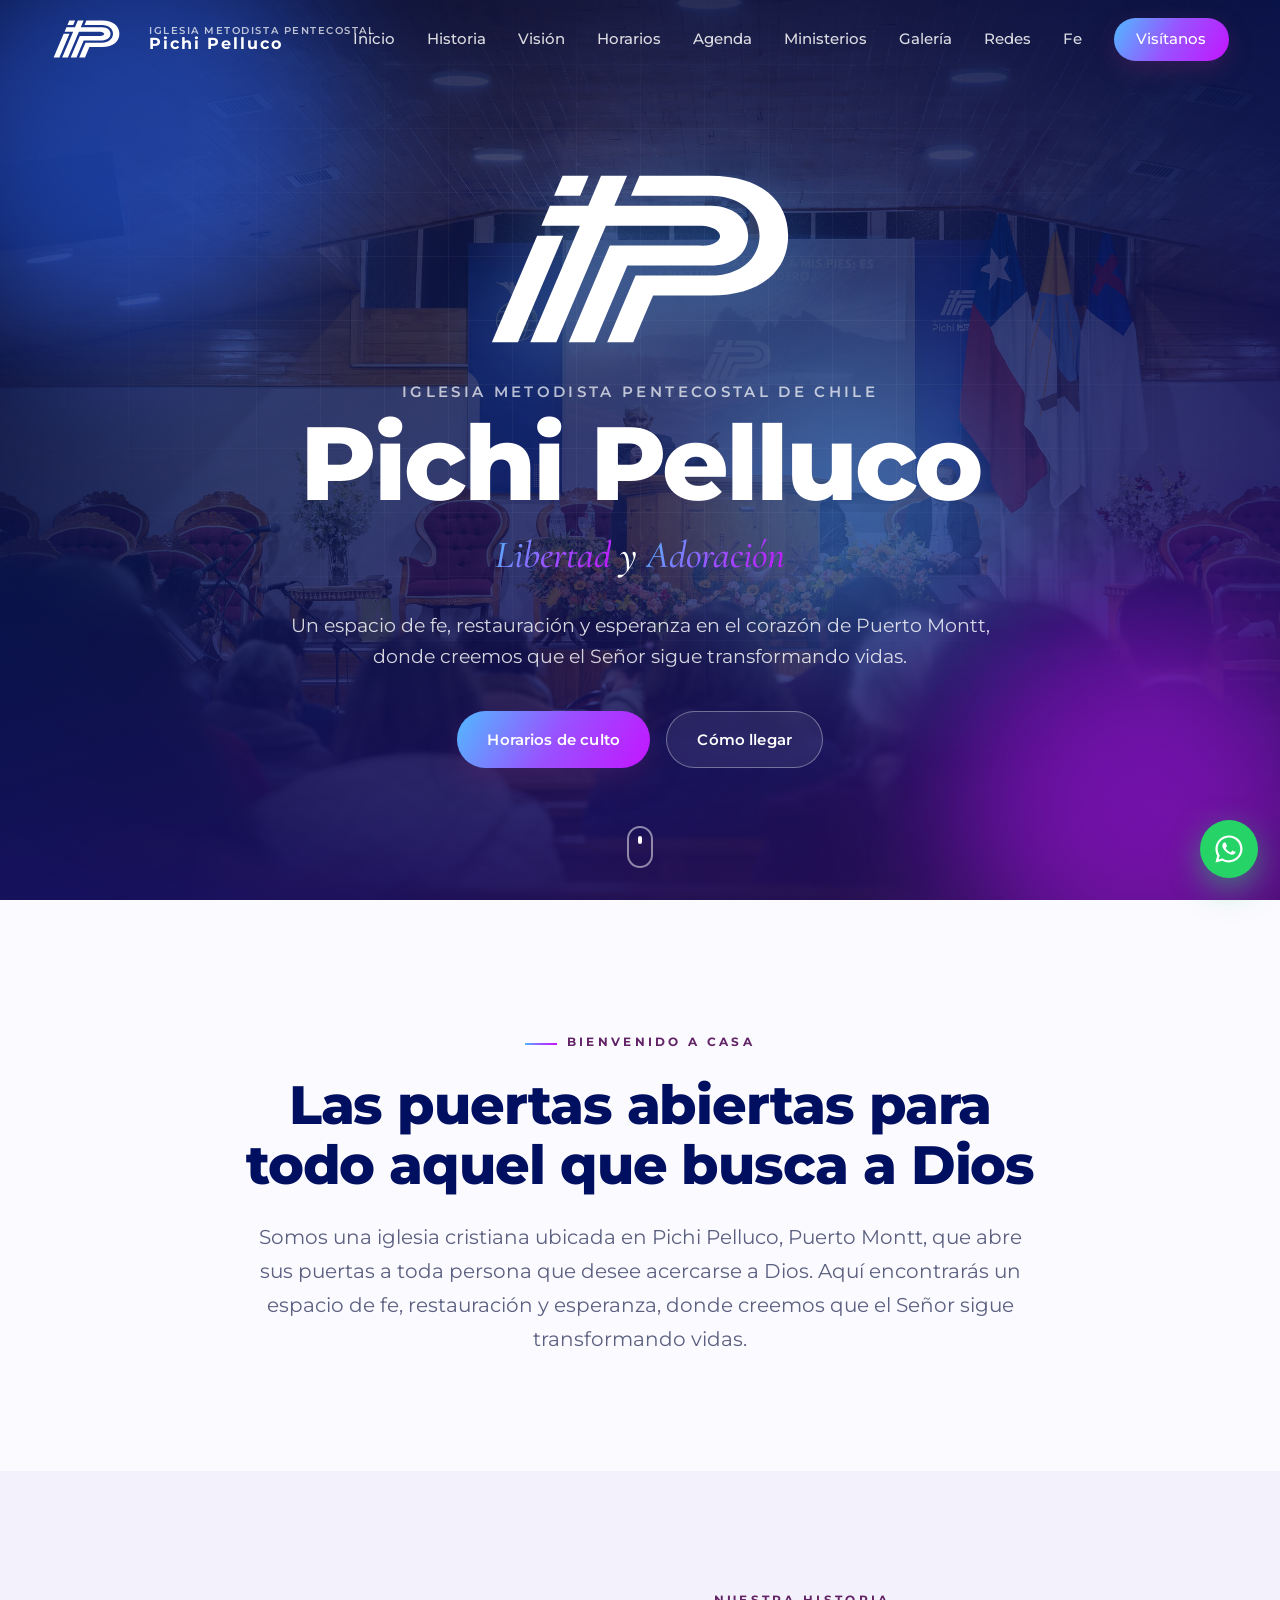
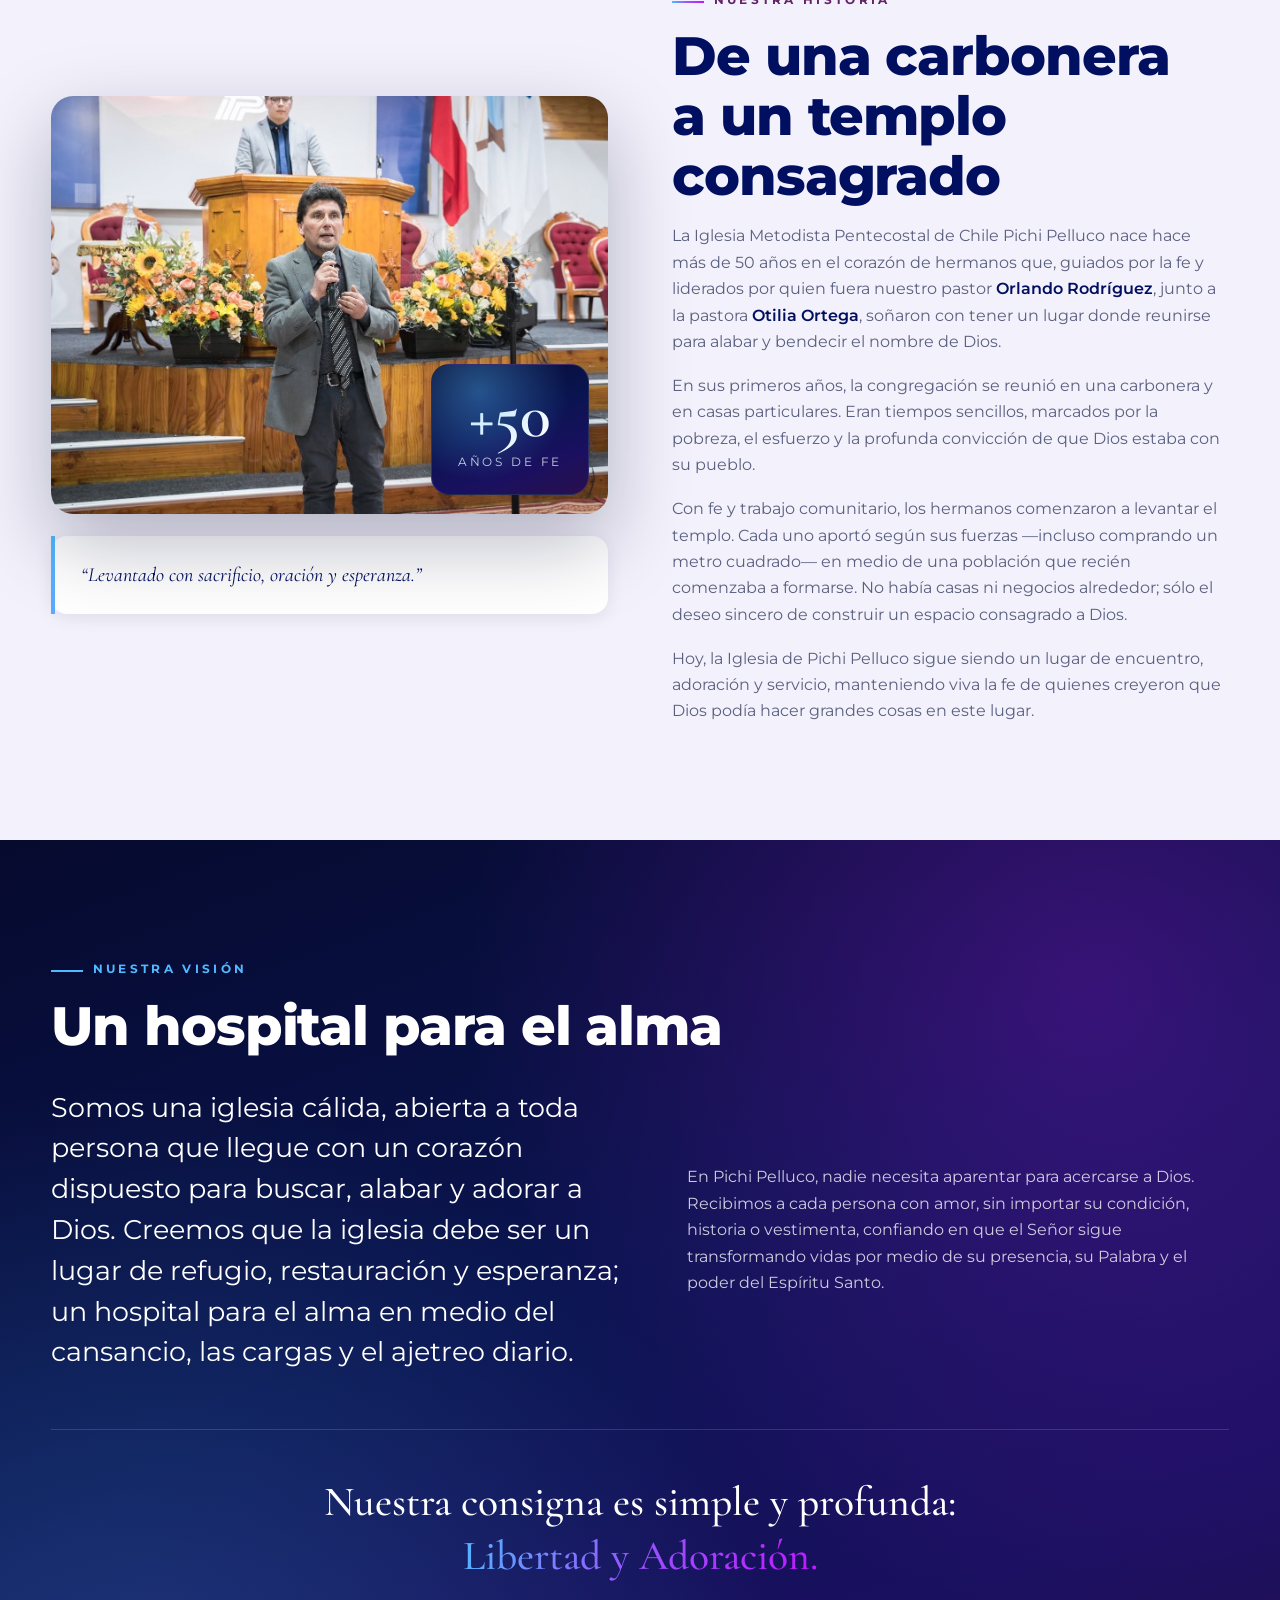
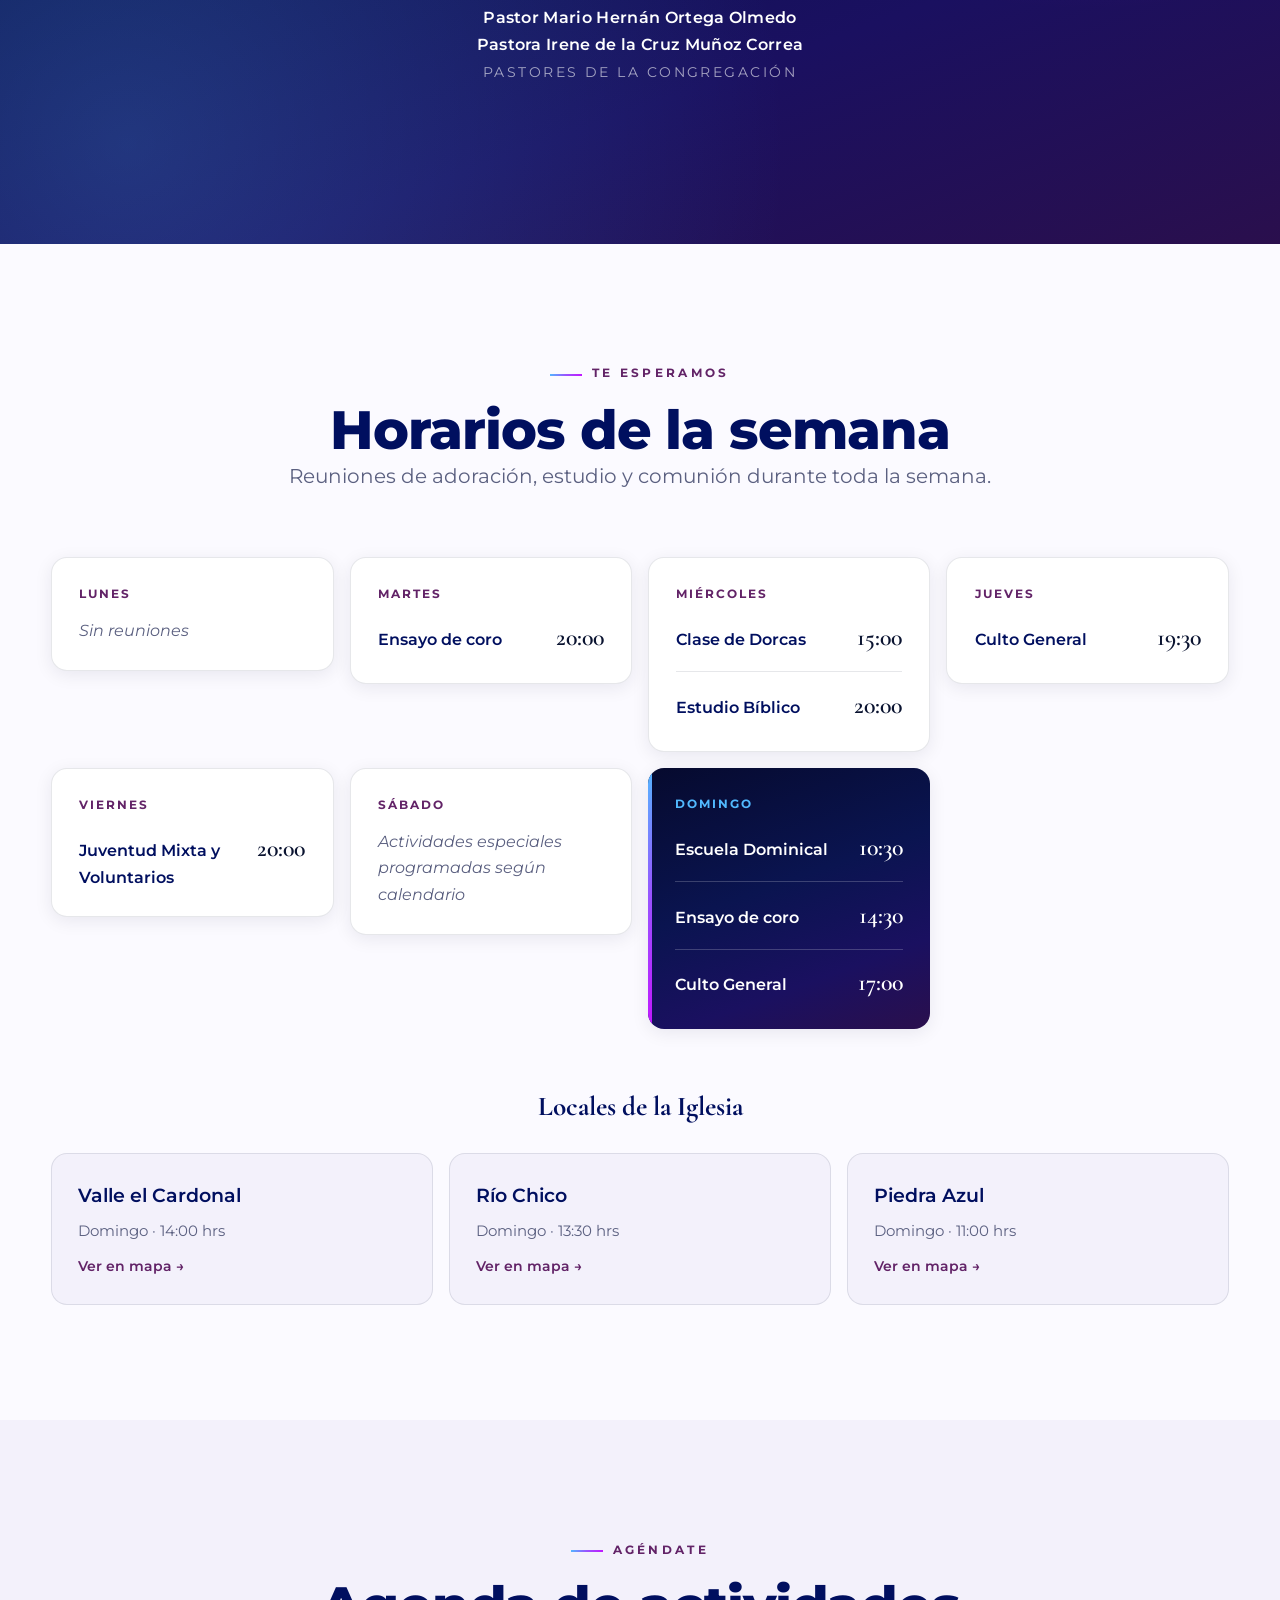
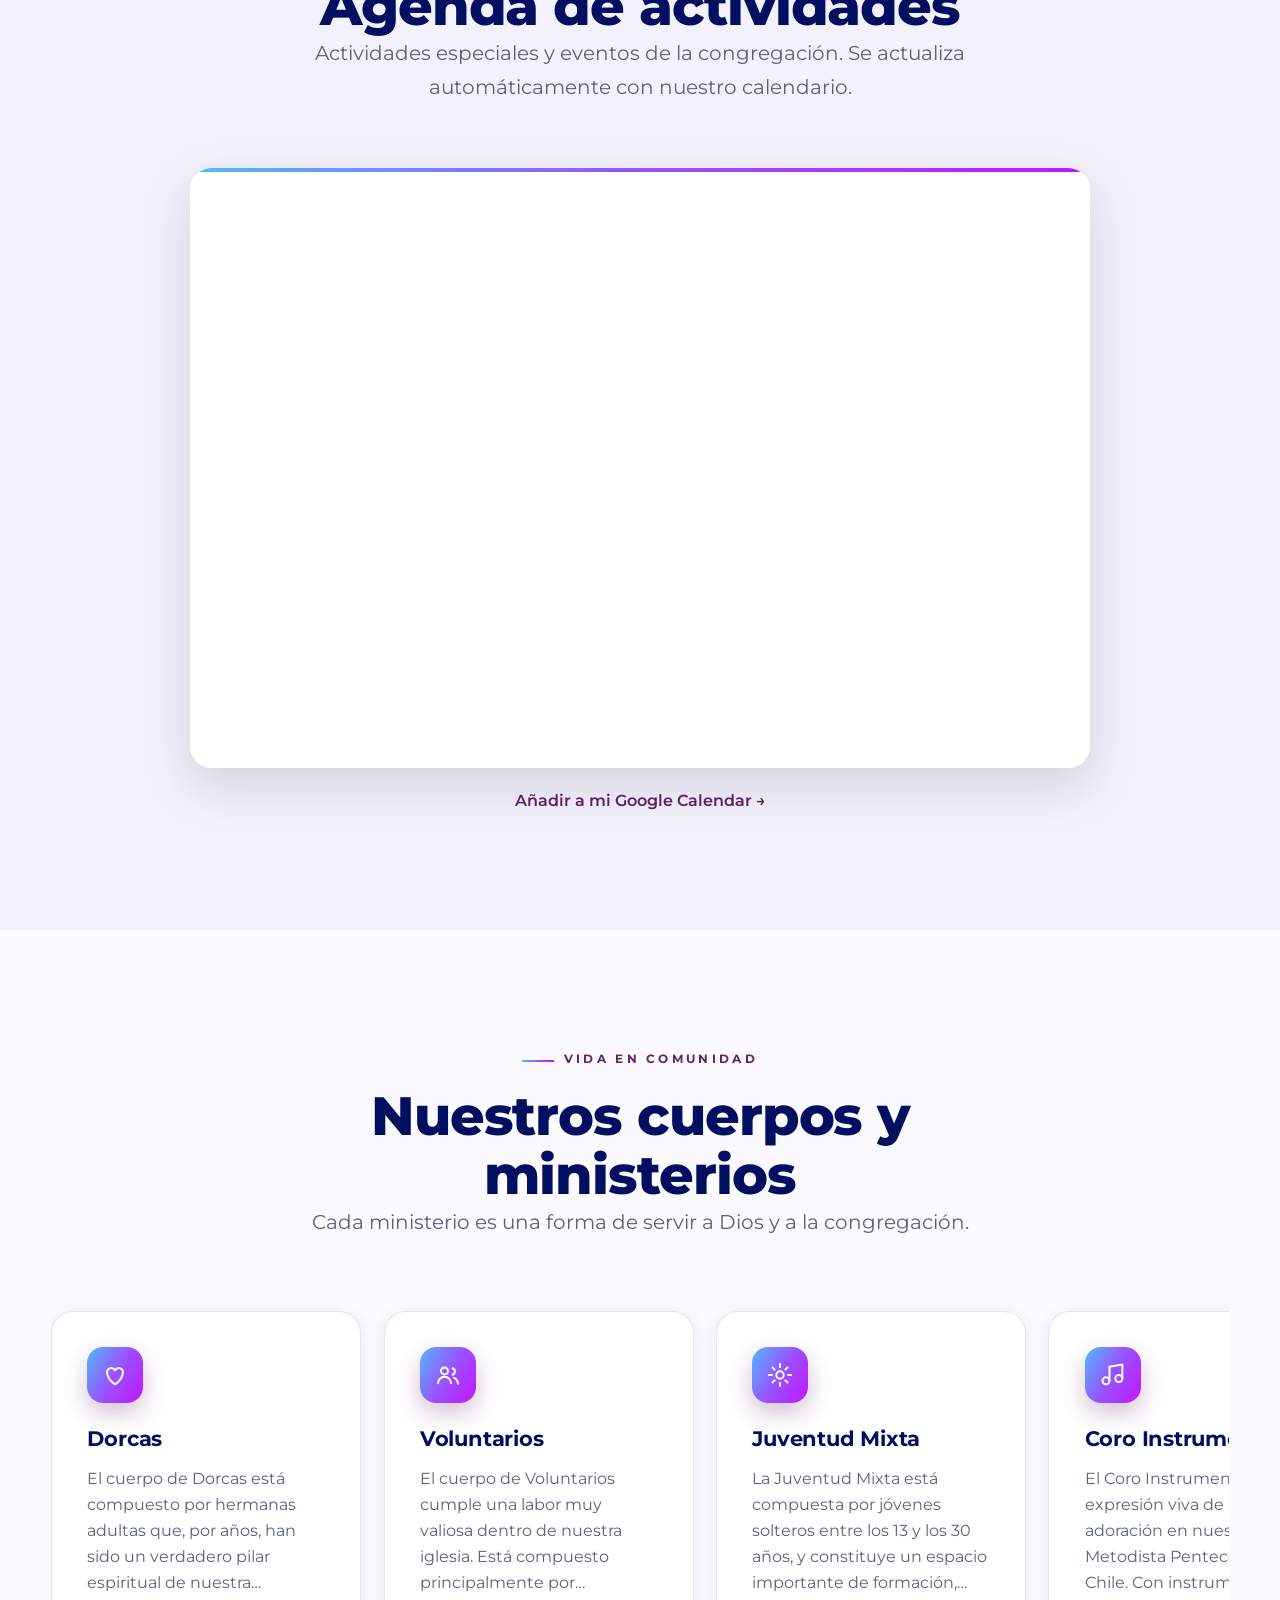
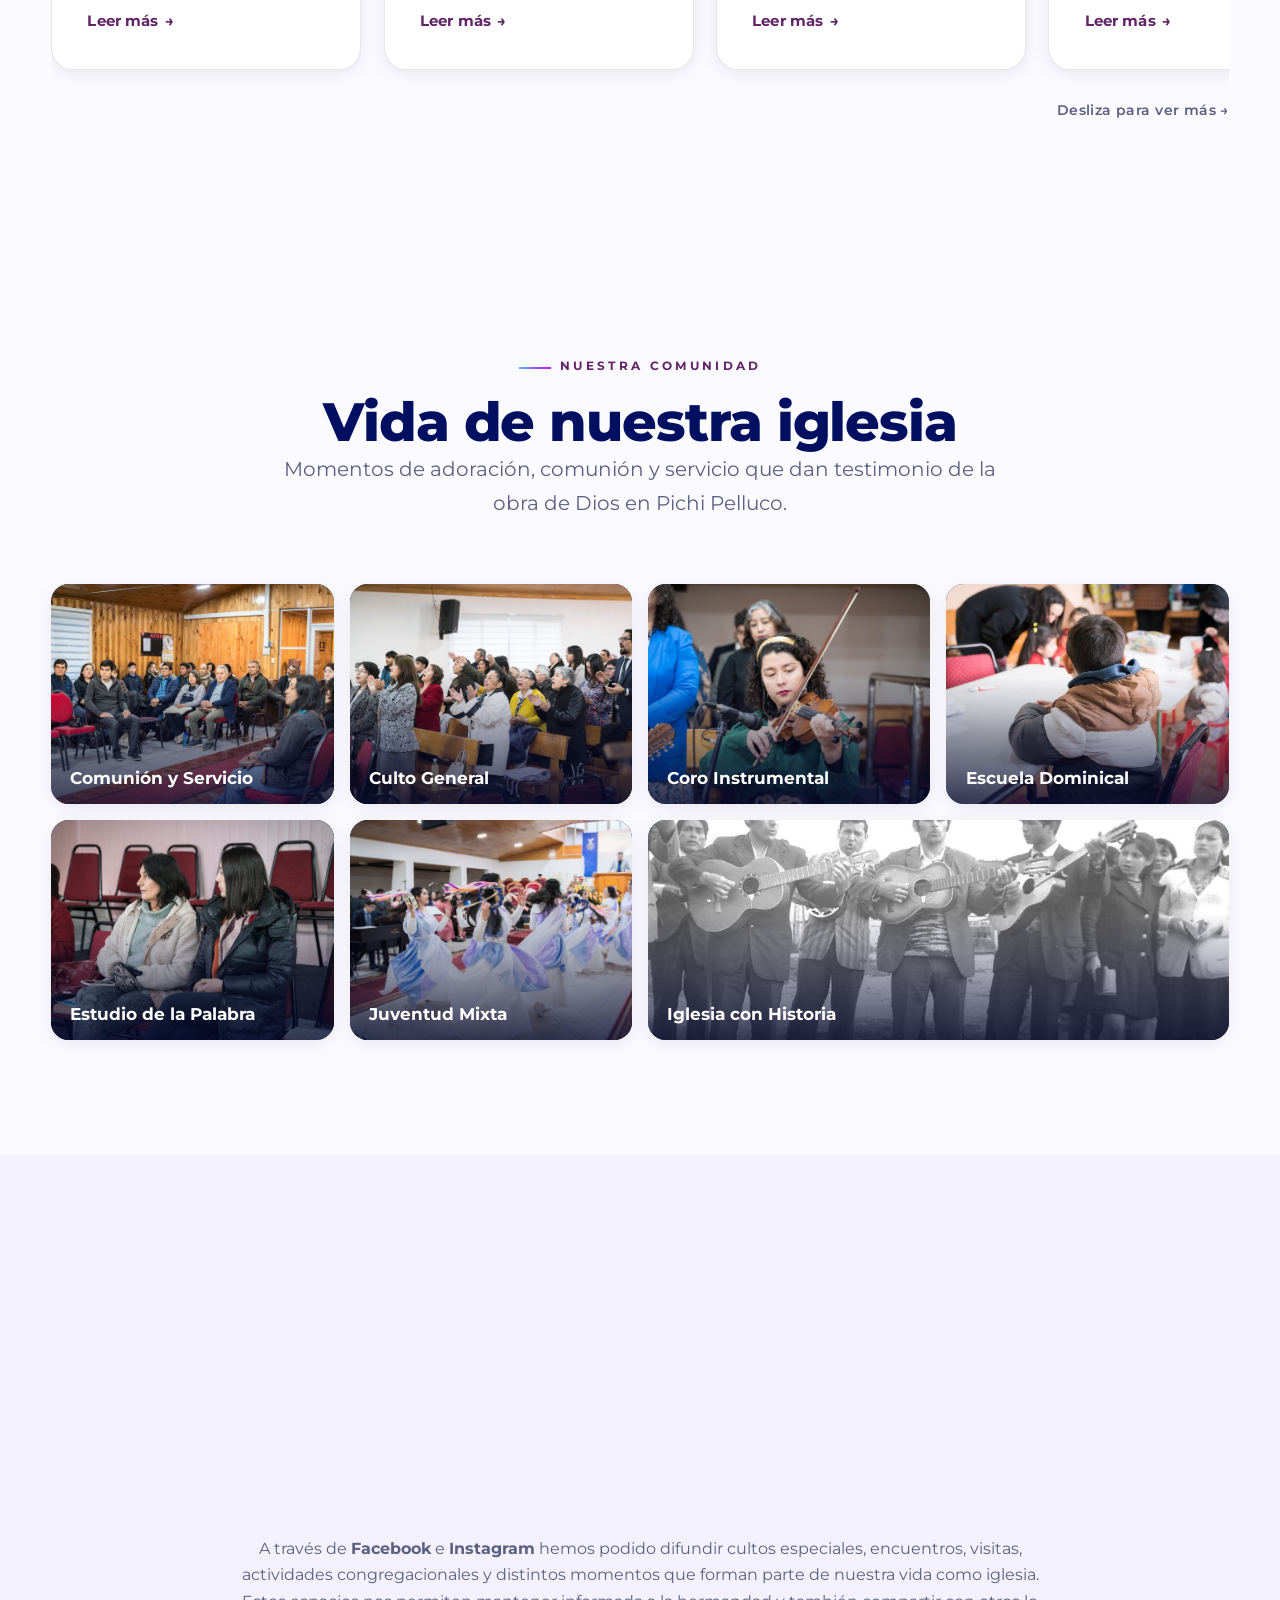
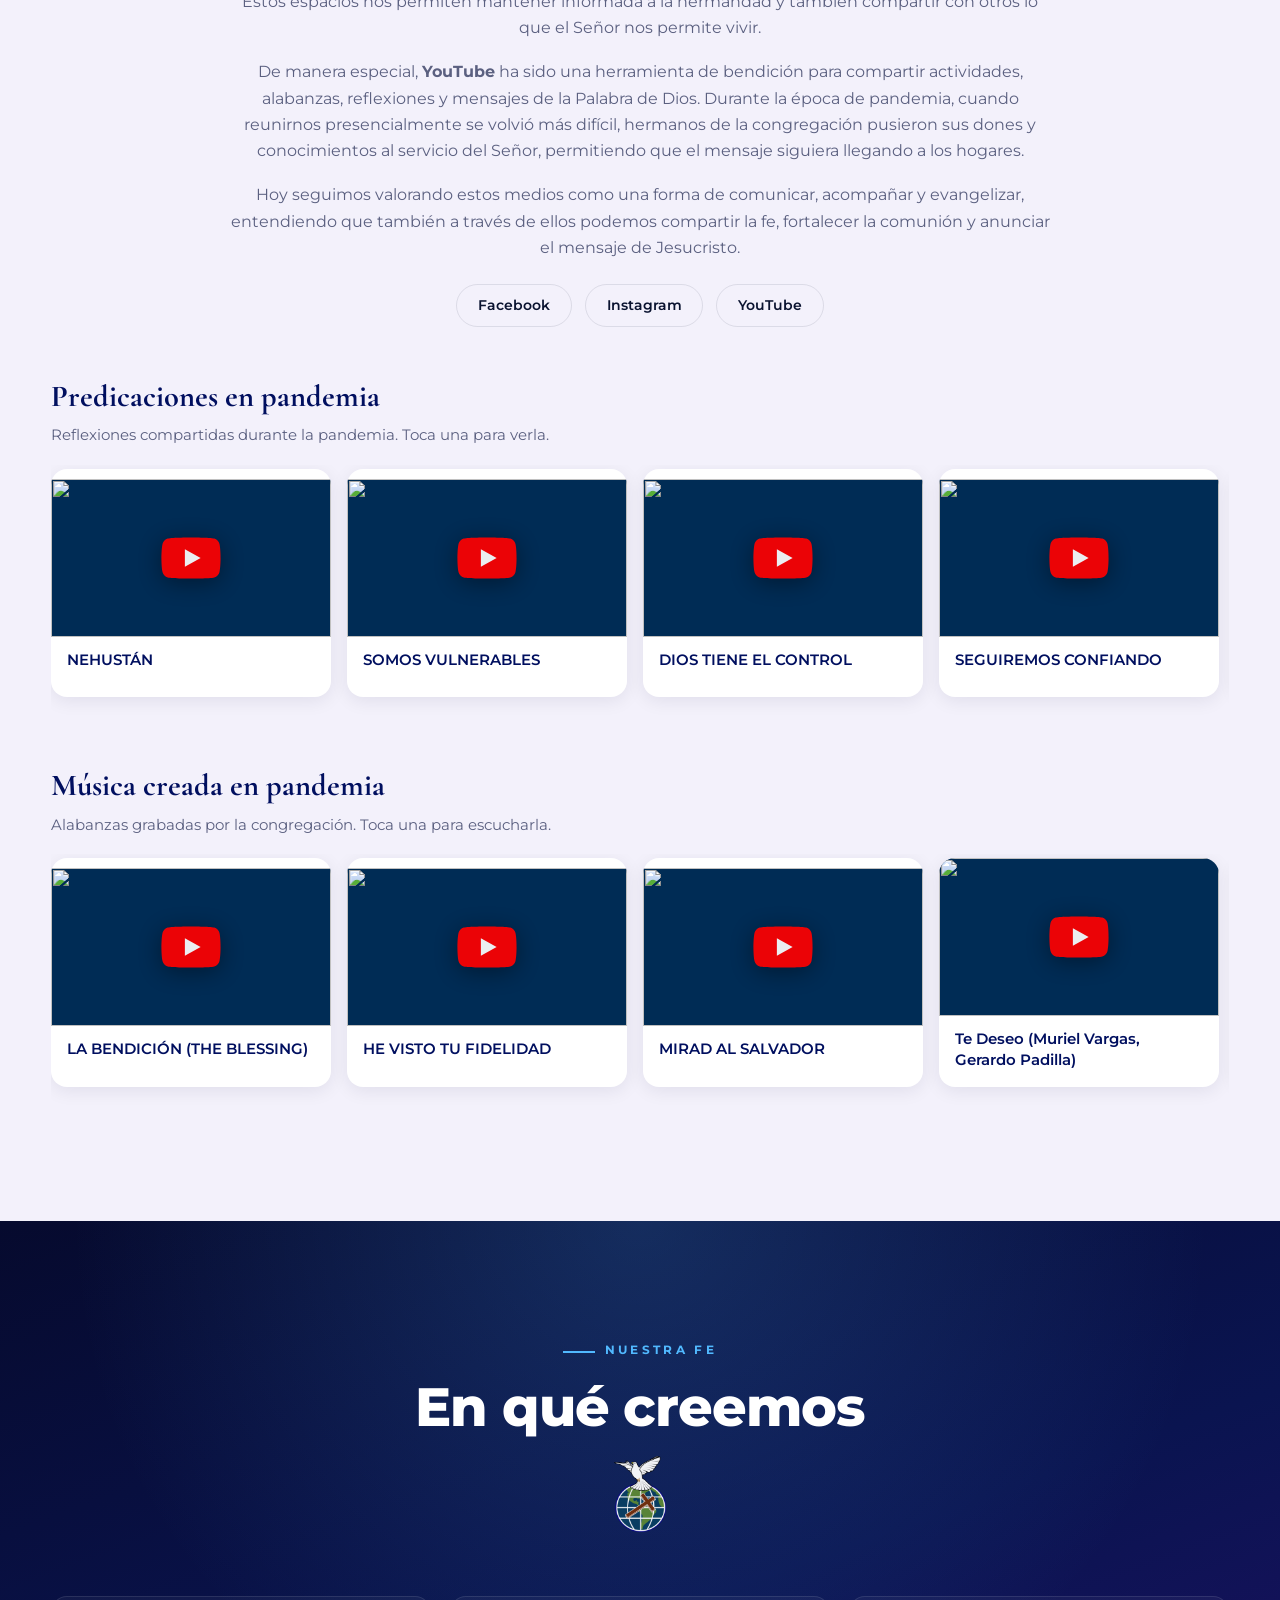
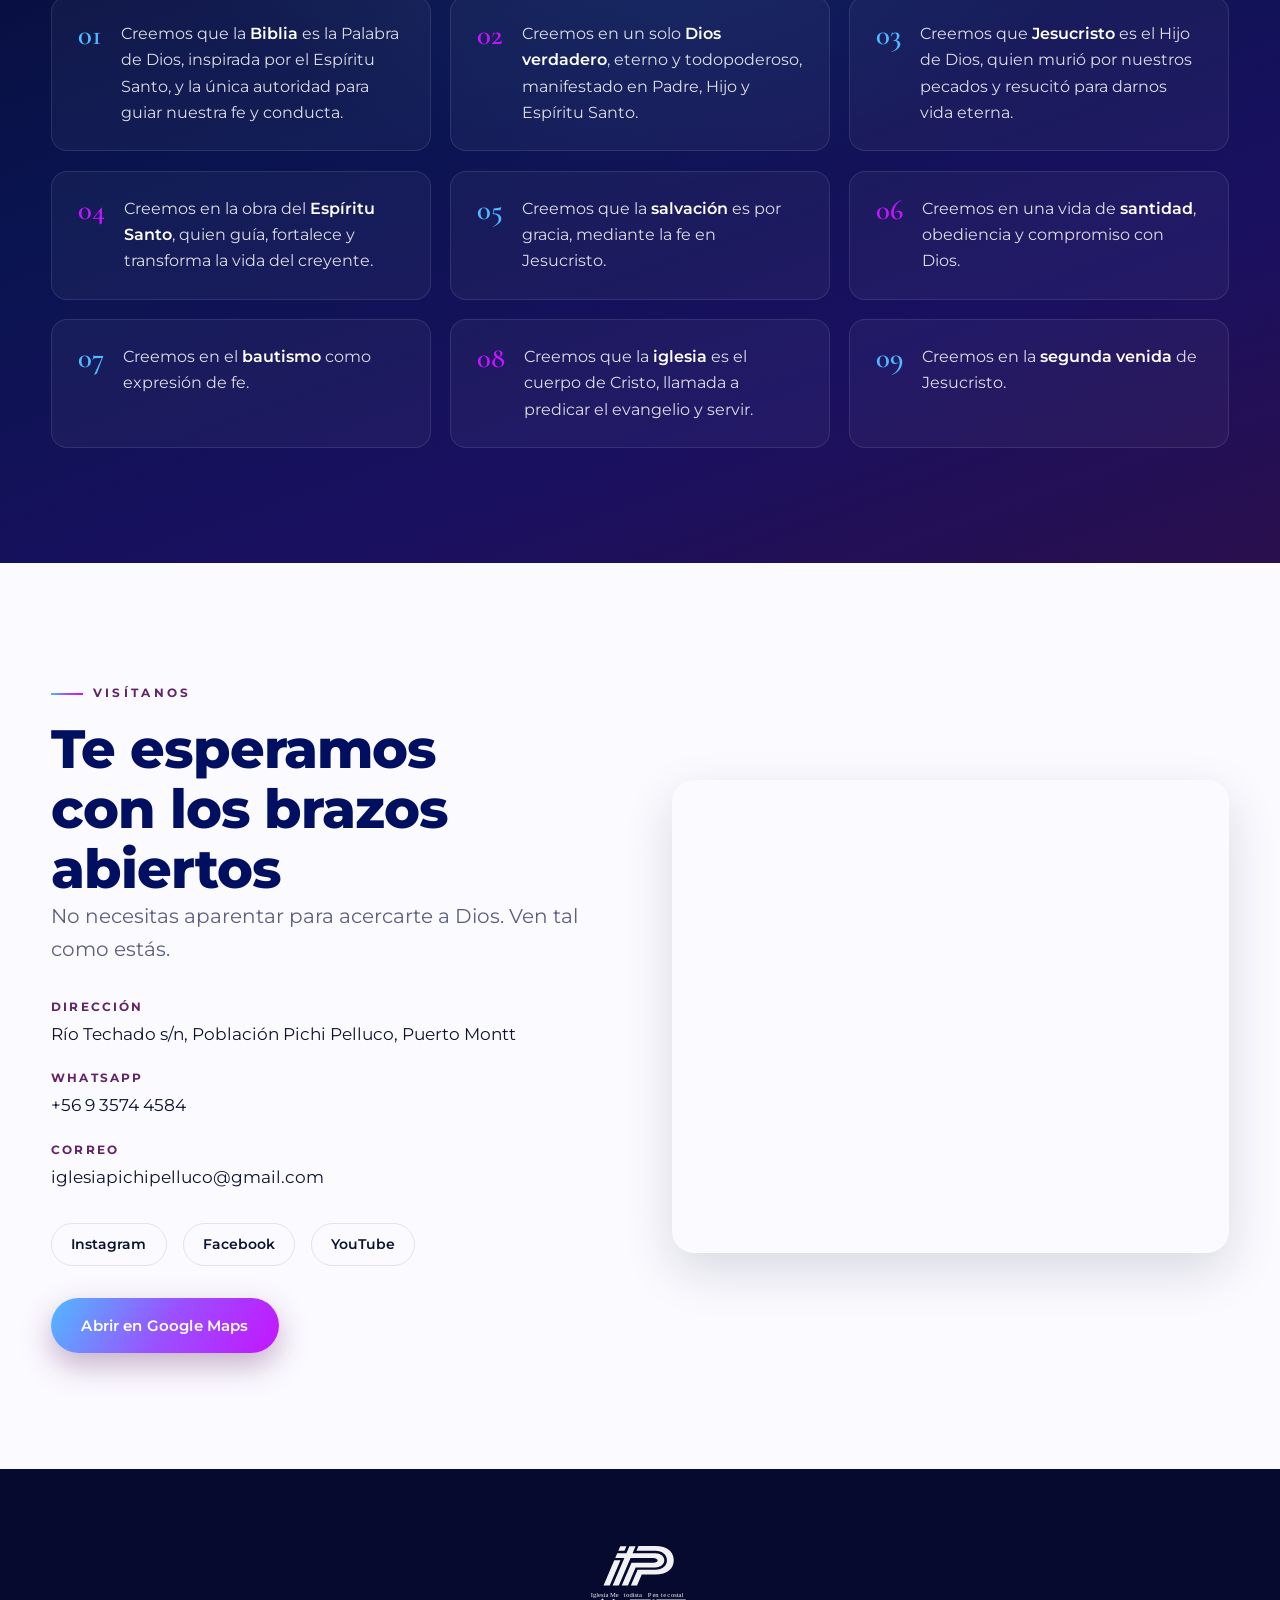
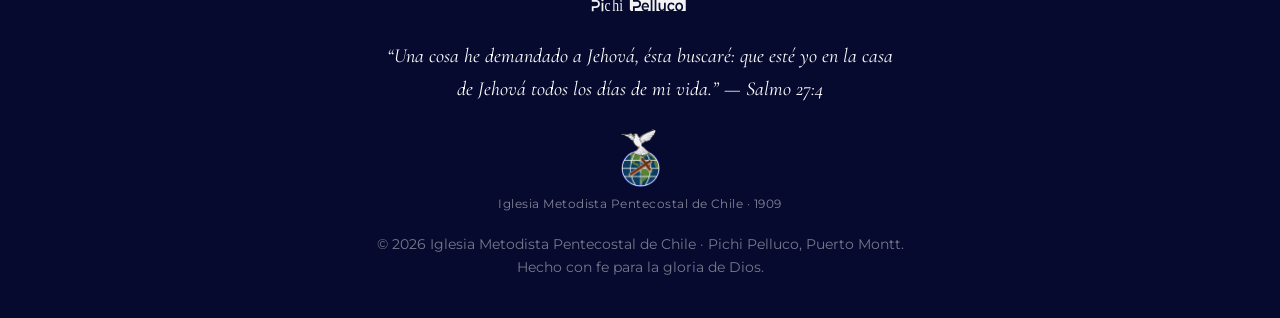
==== commit 008cd8c0: "Galería: 7 categorías nombradas, sin números en las tarjetas" ====
--- a/index.html
+++ b/index.html
@@ -475,40 +475,33 @@
       </div>
 
       <div class="albums reveal">
-        <button class="album-card" type="button" data-album="congregacion">
-          <img src="assets/img/fotos/congregacion.jpg" alt="" loading="lazy" />
-          <span class="album-card__badge">2 fotos</span>
-          <span class="album-card__label">Nuestra Congregación</span>
-        </button>
-        <button class="album-card" type="button" data-album="comunion">
-          <img src="assets/img/fotos/comunion-1.jpg" alt="" loading="lazy" />
-          <span class="album-card__badge">2 fotos</span>
+        <button class="album-card" type="button" data-album="comunion-servicio">
+          <img src="assets/img/fotos/comunion-servicio-1.jpg" alt="" loading="lazy" />
           <span class="album-card__label">Comunión y Servicio</span>
         </button>
-        <button class="album-card" type="button" data-album="coro">
-          <img src="assets/img/fotos/coro.jpg" alt="" loading="lazy" />
-          <span class="album-card__badge">2 fotos</span>
+        <button class="album-card" type="button" data-album="culto-general">
+          <img src="assets/img/fotos/culto-general-1.jpg" alt="" loading="lazy" />
+          <span class="album-card__label">Culto General</span>
+        </button>
+        <button class="album-card" type="button" data-album="coro-instrumental">
+          <img src="assets/img/fotos/coro-instrumental-1.jpg" alt="" loading="lazy" />
           <span class="album-card__label">Coro Instrumental</span>
         </button>
-        <button class="album-card" type="button" data-album="juventud">
-          <img src="assets/img/fotos/juventud-2.jpg" alt="" loading="lazy" />
-          <span class="album-card__badge">2 fotos</span>
+        <button class="album-card" type="button" data-album="escuela-dominical">
+          <img src="assets/img/fotos/escuela-dominical-1.jpg" alt="" loading="lazy" />
+          <span class="album-card__label">Escuela Dominical</span>
+        </button>
+        <button class="album-card" type="button" data-album="estudio-palabra">
+          <img src="assets/img/fotos/estudio-palabra-1.jpg" alt="" loading="lazy" />
+          <span class="album-card__label">Estudio de la Palabra</span>
+        </button>
+        <button class="album-card" type="button" data-album="juventud-mixta">
+          <img src="assets/img/fotos/juventud-mixta-1.jpg" alt="" loading="lazy" />
           <span class="album-card__label">Juventud Mixta</span>
         </button>
-        <button class="album-card album-card--wide" type="button" data-album="escuela">
-          <img src="assets/img/fotos/escuela-dominical.jpg" alt="" loading="lazy" />
-          <span class="album-card__badge">5 fotos</span>
-          <span class="album-card__label">Escuela Dominical</span>
-        </button>
-        <button class="album-card" type="button" data-album="culto">
-          <img src="assets/img/fotos/adoracion.jpg" alt="" loading="lazy" />
-          <span class="album-card__badge">2 fotos</span>
-          <span class="album-card__label">Culto General</span>
-        </button>
-        <button class="album-card" type="button" data-album="danza">
-          <img src="assets/img/fotos/danza-adoracion.jpg" alt="" loading="lazy" />
-          <span class="album-card__badge">3 fotos</span>
-          <span class="album-card__label">Danza y Adoración</span>
+        <button class="album-card album-card--wide" type="button" data-album="iglesia-historia">
+          <img src="assets/img/fotos/iglesia-historia-1.jpg" alt="" loading="lazy" />
+          <span class="album-card__label">Iglesia con Historia</span>
         </button>
       </div>
     </div>
@@ -858,13 +851,13 @@
   <script>
     (function(){
       var A = {
-        congregacion:[{s:"assets/img/fotos/congregacion.jpg",c:"Congregación en adoración"},{s:"assets/img/fotos/congregacion-2.jpg",c:"Reunidos en el templo"}],
-        comunion:[{s:"assets/img/fotos/comunion-1.jpg",c:"Vida en comunidad"},{s:"assets/img/fotos/comunion-2.jpg",c:"Compartiendo la Palabra"}],
-        coro:[{s:"assets/img/fotos/coro.jpg",c:"Coro Instrumental"},{s:"assets/img/fotos/musica.jpg",c:"Adoración con música"}],
-        juventud:[{s:"assets/img/fotos/juventud-2.jpg",c:"Jóvenes en comunión"},{s:"assets/img/fotos/juventud-1.jpg",c:"Compartiendo en juventud"}],
-        escuela:[{s:"assets/img/fotos/escuela-dominical.jpg",c:"Clase con los niños"},{s:"assets/img/fotos/estudio-palabra.jpg",c:"Estudio de la Palabra"},{s:"assets/img/fotos/escuela-mujeres.jpg",c:"Estudio de las hermanas"},{s:"assets/img/fotos/escuela-ninos.jpg",c:"Actividades de los niños"},{s:"assets/img/fotos/escuela-nino.jpg",c:"Aprendiendo en familia"}],
-        culto:[{s:"assets/img/fotos/adoracion.jpg",c:"Culto General"},{s:"assets/img/fotos/culto-2.jpg",c:"Reunidos en adoración"}],
-        danza:[{s:"assets/img/fotos/danza-adoracion.jpg",c:"Danza y adoración"},{s:"assets/img/fotos/juventud.jpg",c:"Panderistas en adoración"},{s:"assets/img/fotos/grupo.jpg",c:"Grupo de danza"}]
+        "comunion-servicio":[{s:"assets/img/fotos/comunion-servicio-1.jpg",c:"Comunión y Servicio"},{s:"assets/img/fotos/comunion-servicio-2.jpg",c:"Comunión y Servicio"},{s:"assets/img/fotos/comunion-servicio-3.jpg",c:"Comunión y Servicio"},{s:"assets/img/fotos/comunion-servicio-4.jpg",c:"Comunión y Servicio"},{s:"assets/img/fotos/comunion-servicio-5.jpg",c:"Comunión y Servicio"}],
+        "culto-general":[{s:"assets/img/fotos/culto-general-1.jpg",c:"Culto General"},{s:"assets/img/fotos/culto-general-2.jpg",c:"Culto General"},{s:"assets/img/fotos/culto-general-3.jpg",c:"Culto General"},{s:"assets/img/fotos/culto-general-4.jpg",c:"Culto General"}],
+        "coro-instrumental":[{s:"assets/img/fotos/coro-instrumental-1.jpg",c:"Coro Instrumental"},{s:"assets/img/fotos/coro-instrumental-2.jpg",c:"Coro Instrumental"}],
+        "escuela-dominical":[{s:"assets/img/fotos/escuela-dominical-1.jpg",c:"Escuela Dominical"},{s:"assets/img/fotos/escuela-dominical-2.jpg",c:"Escuela Dominical"},{s:"assets/img/fotos/escuela-dominical-3.jpg",c:"Escuela Dominical"},{s:"assets/img/fotos/escuela-dominical-4.jpg",c:"Escuela Dominical"}],
+        "estudio-palabra":[{s:"assets/img/fotos/estudio-palabra-1.jpg",c:"Estudio de la Palabra"},{s:"assets/img/fotos/estudio-palabra-2.jpg",c:"Estudio de la Palabra"},{s:"assets/img/fotos/estudio-palabra-3.jpg",c:"Estudio de la Palabra"},{s:"assets/img/fotos/estudio-palabra-4.jpg",c:"Estudio de la Palabra"}],
+        "juventud-mixta":[{s:"assets/img/fotos/juventud-mixta-1.jpg",c:"Juventud Mixta"},{s:"assets/img/fotos/juventud-mixta-2.jpg",c:"Juventud Mixta"},{s:"assets/img/fotos/juventud-mixta-3.jpg",c:"Juventud Mixta"}],
+        "iglesia-historia":[{s:"assets/img/fotos/iglesia-historia-1.jpg",c:"Iglesia con Historia"},{s:"assets/img/fotos/iglesia-historia-2.jpg",c:"Iglesia con Historia"},{s:"assets/img/fotos/iglesia-historia-3.jpg",c:"Iglesia con Historia"},{s:"assets/img/fotos/iglesia-historia-4.jpg",c:"Iglesia con Historia"},{s:"assets/img/fotos/iglesia-historia-5.jpg",c:"Iglesia con Historia"},{s:"assets/img/fotos/iglesia-historia-6.jpg",c:"Iglesia con Historia"}]
       };
       var lb=document.getElementById('albumLightbox'); if(!lb) return;
       var img=document.getElementById('albumImg'), cap=document.getElementById('albumCap');
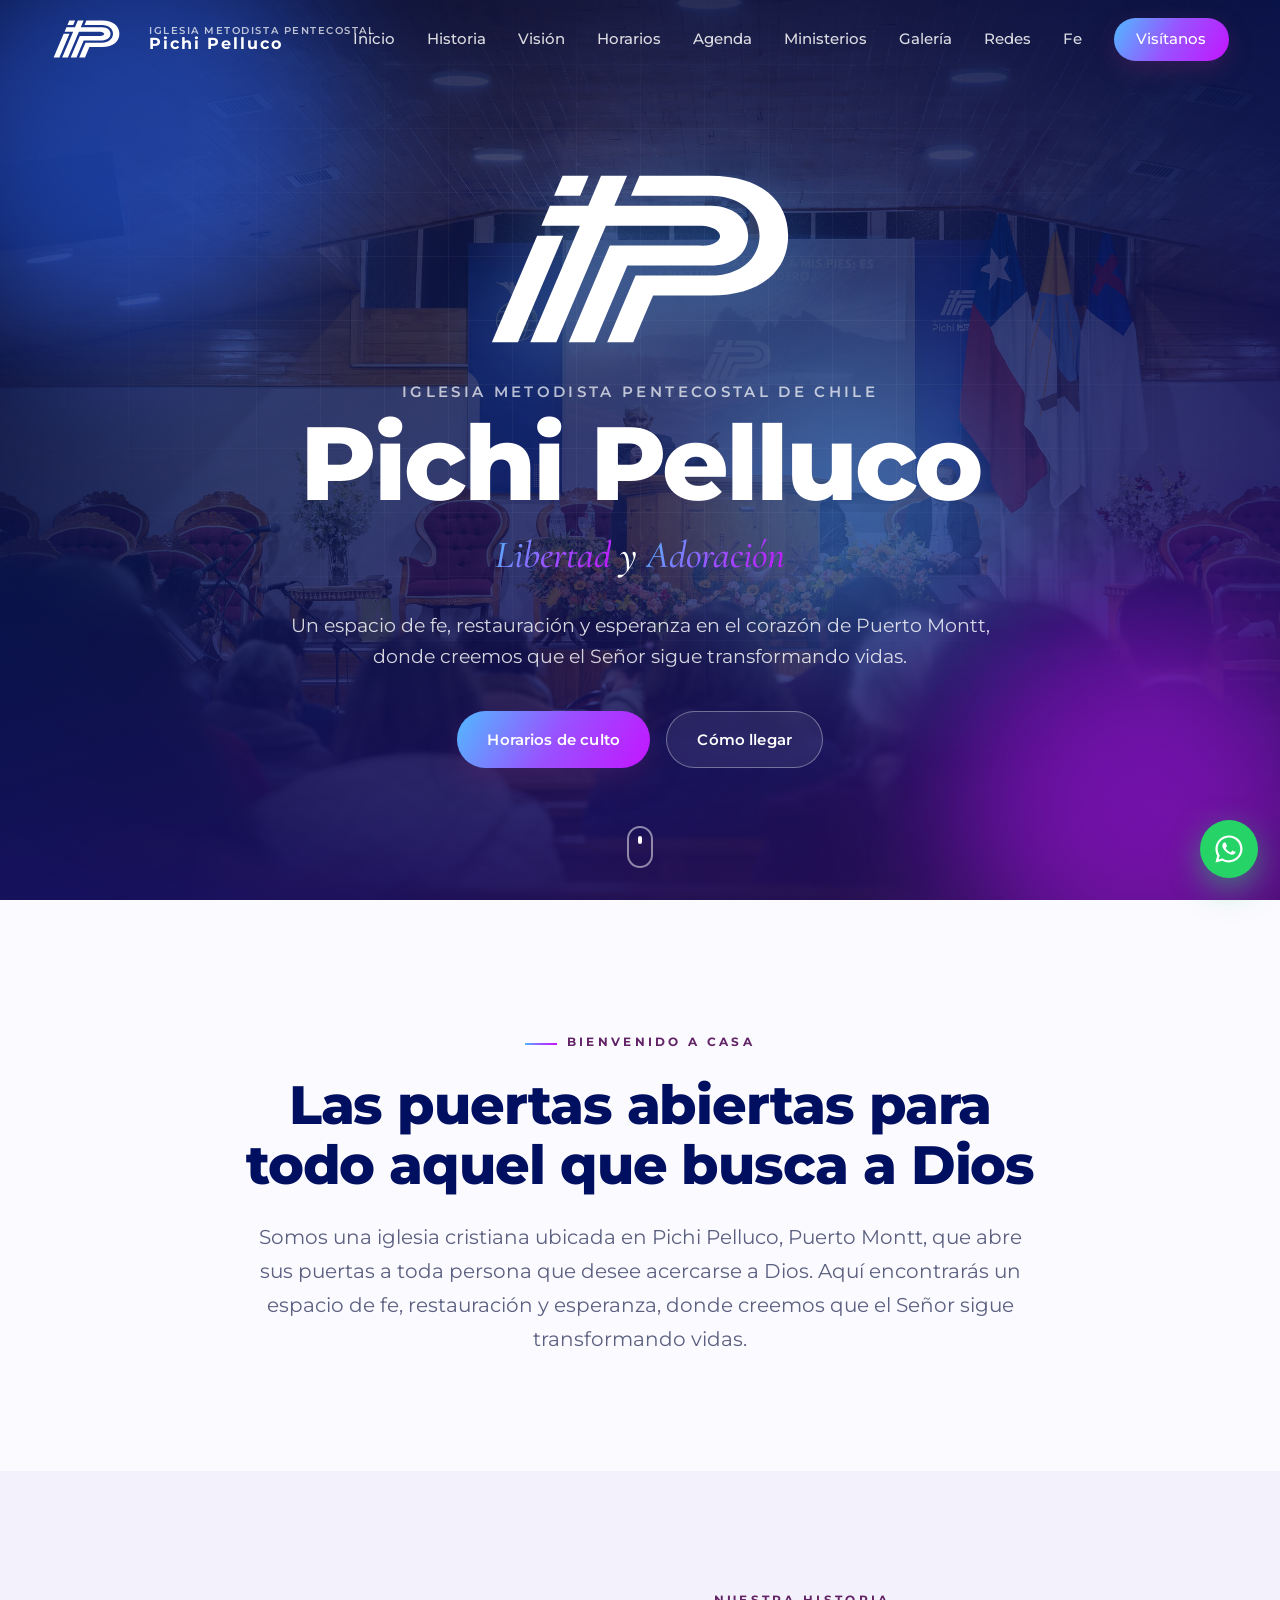
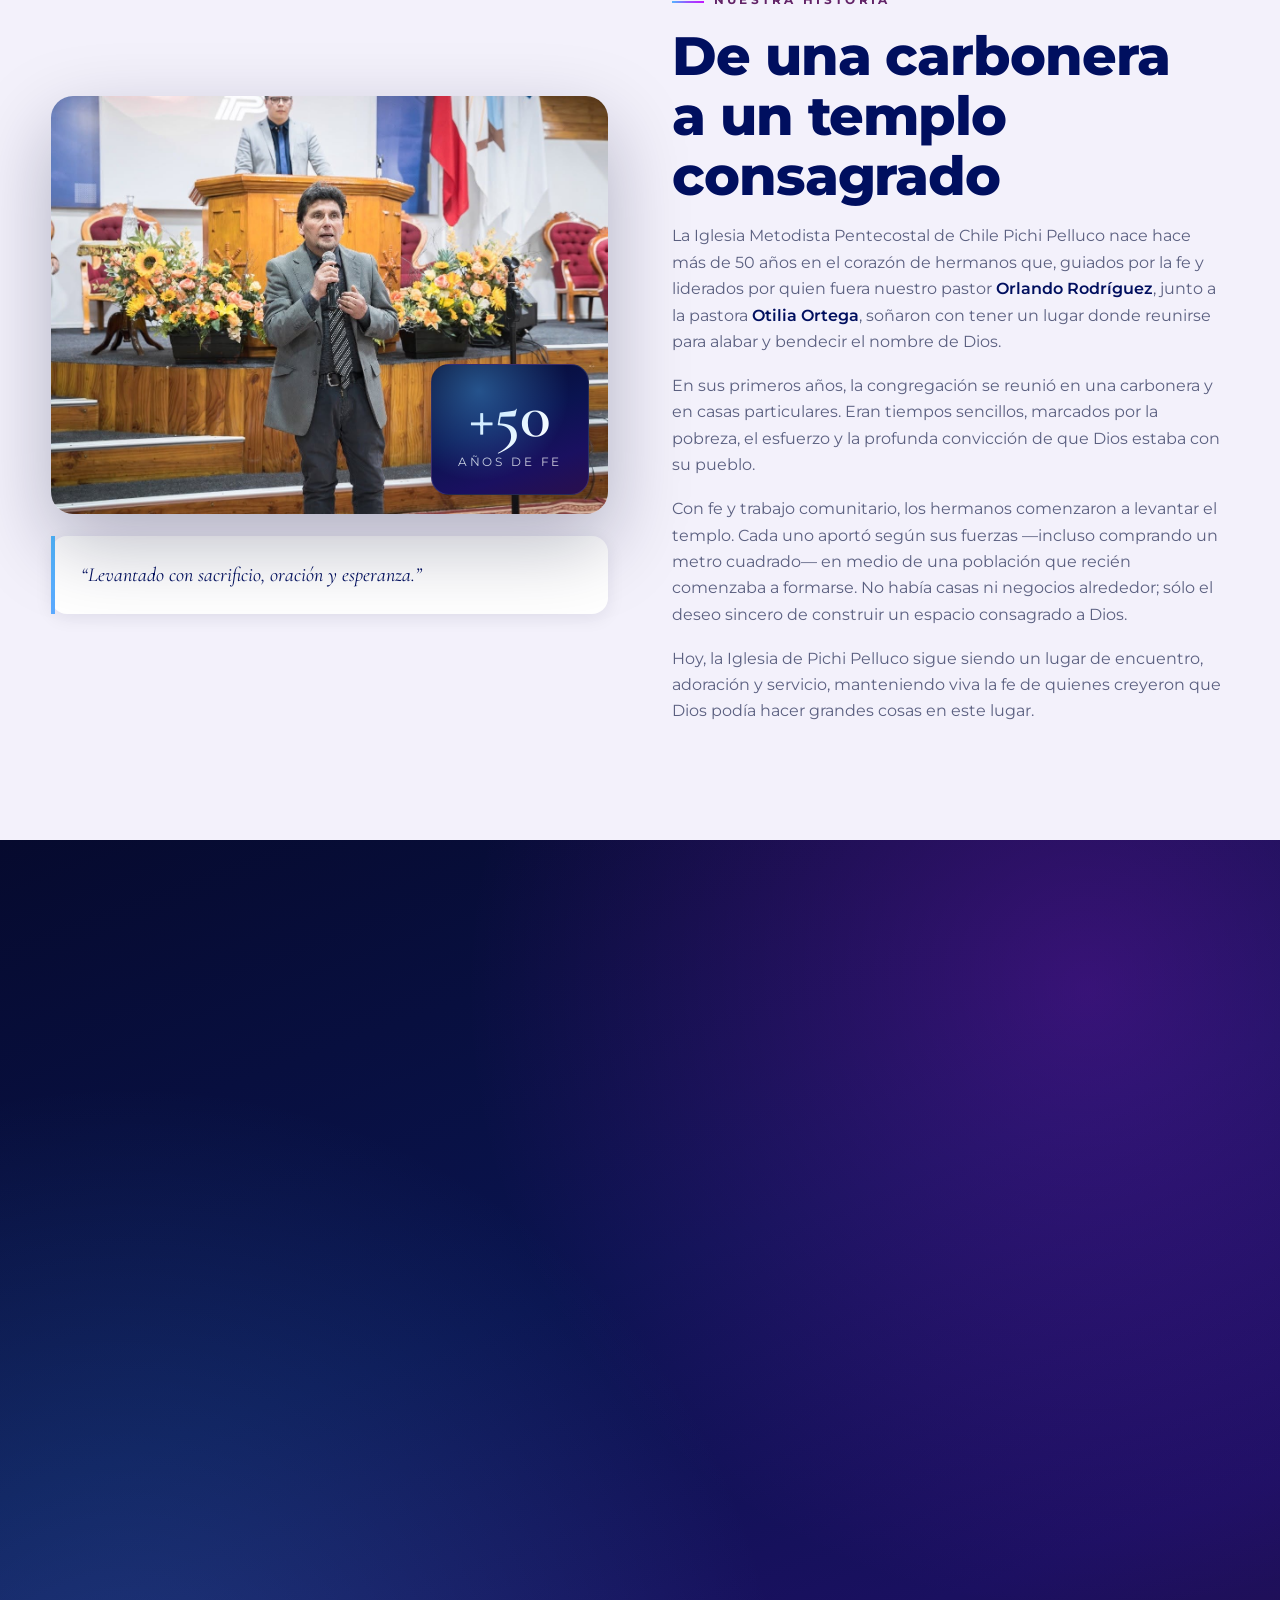
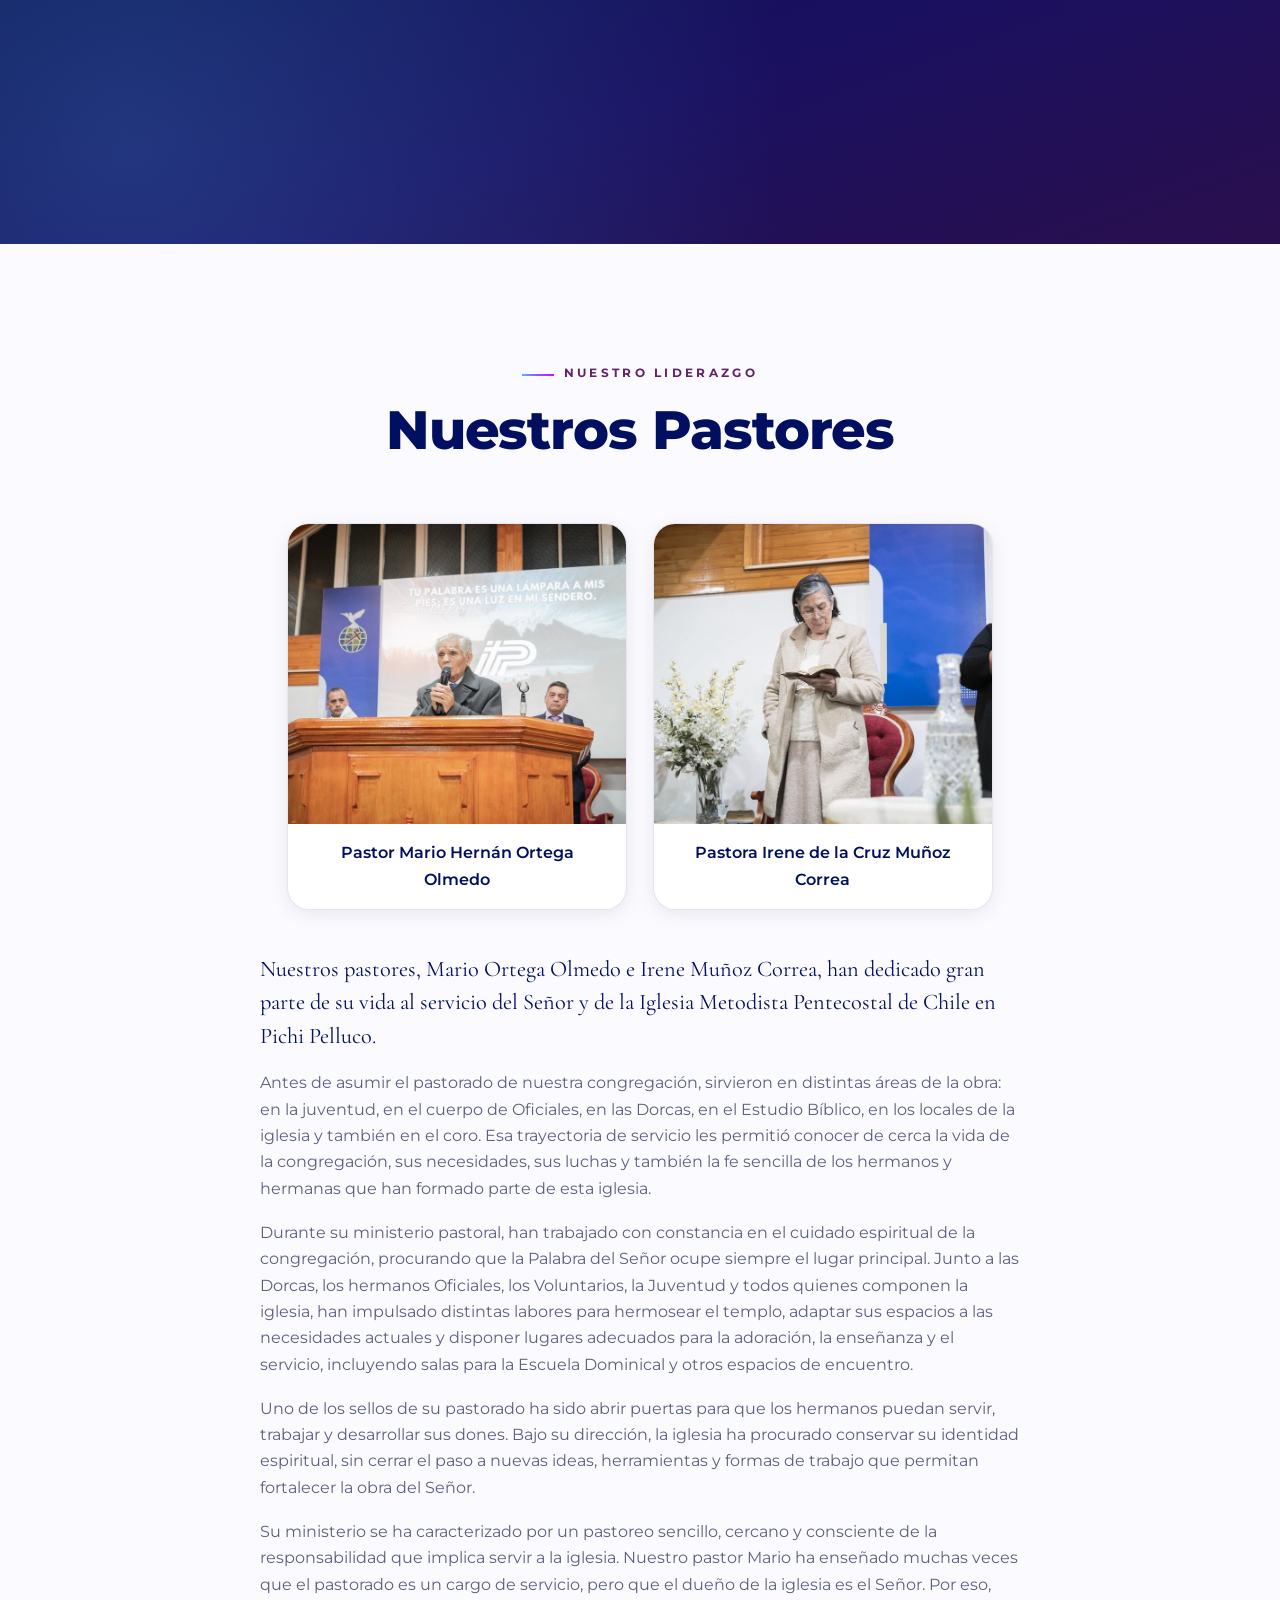
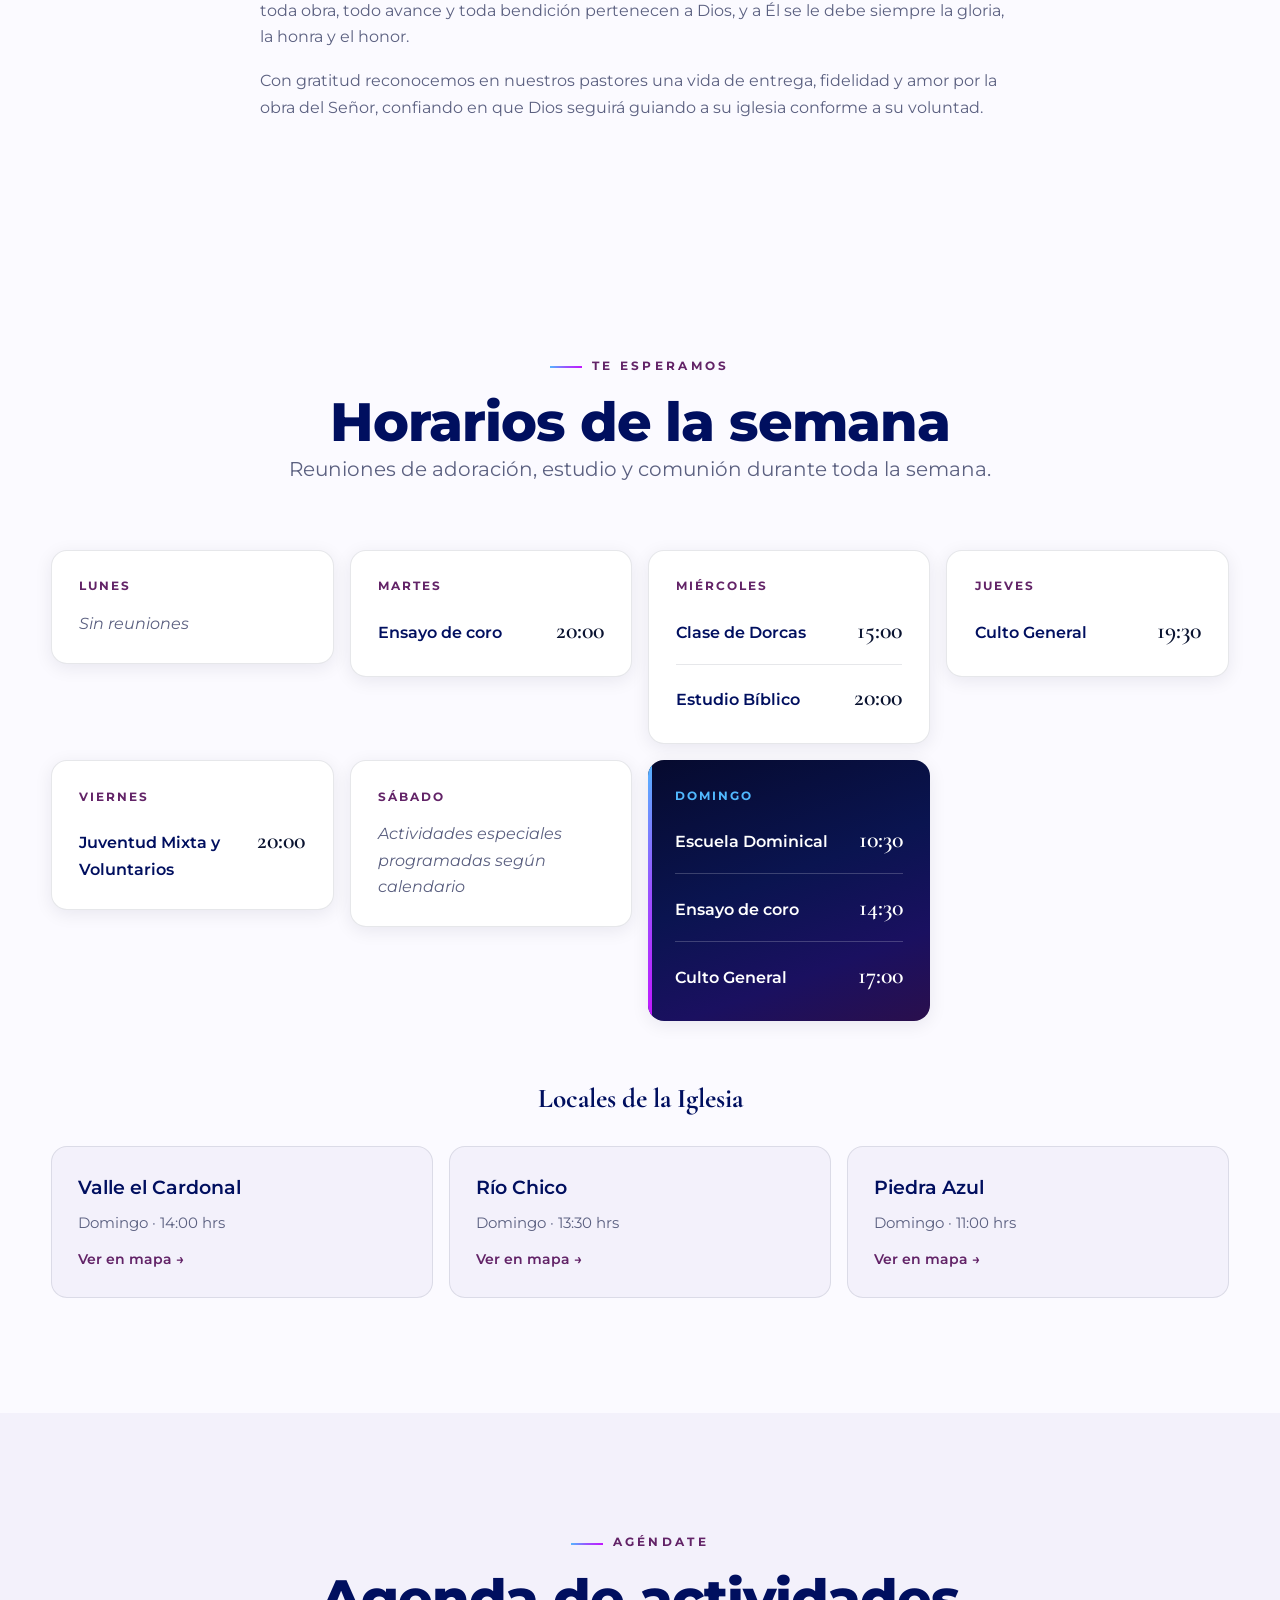
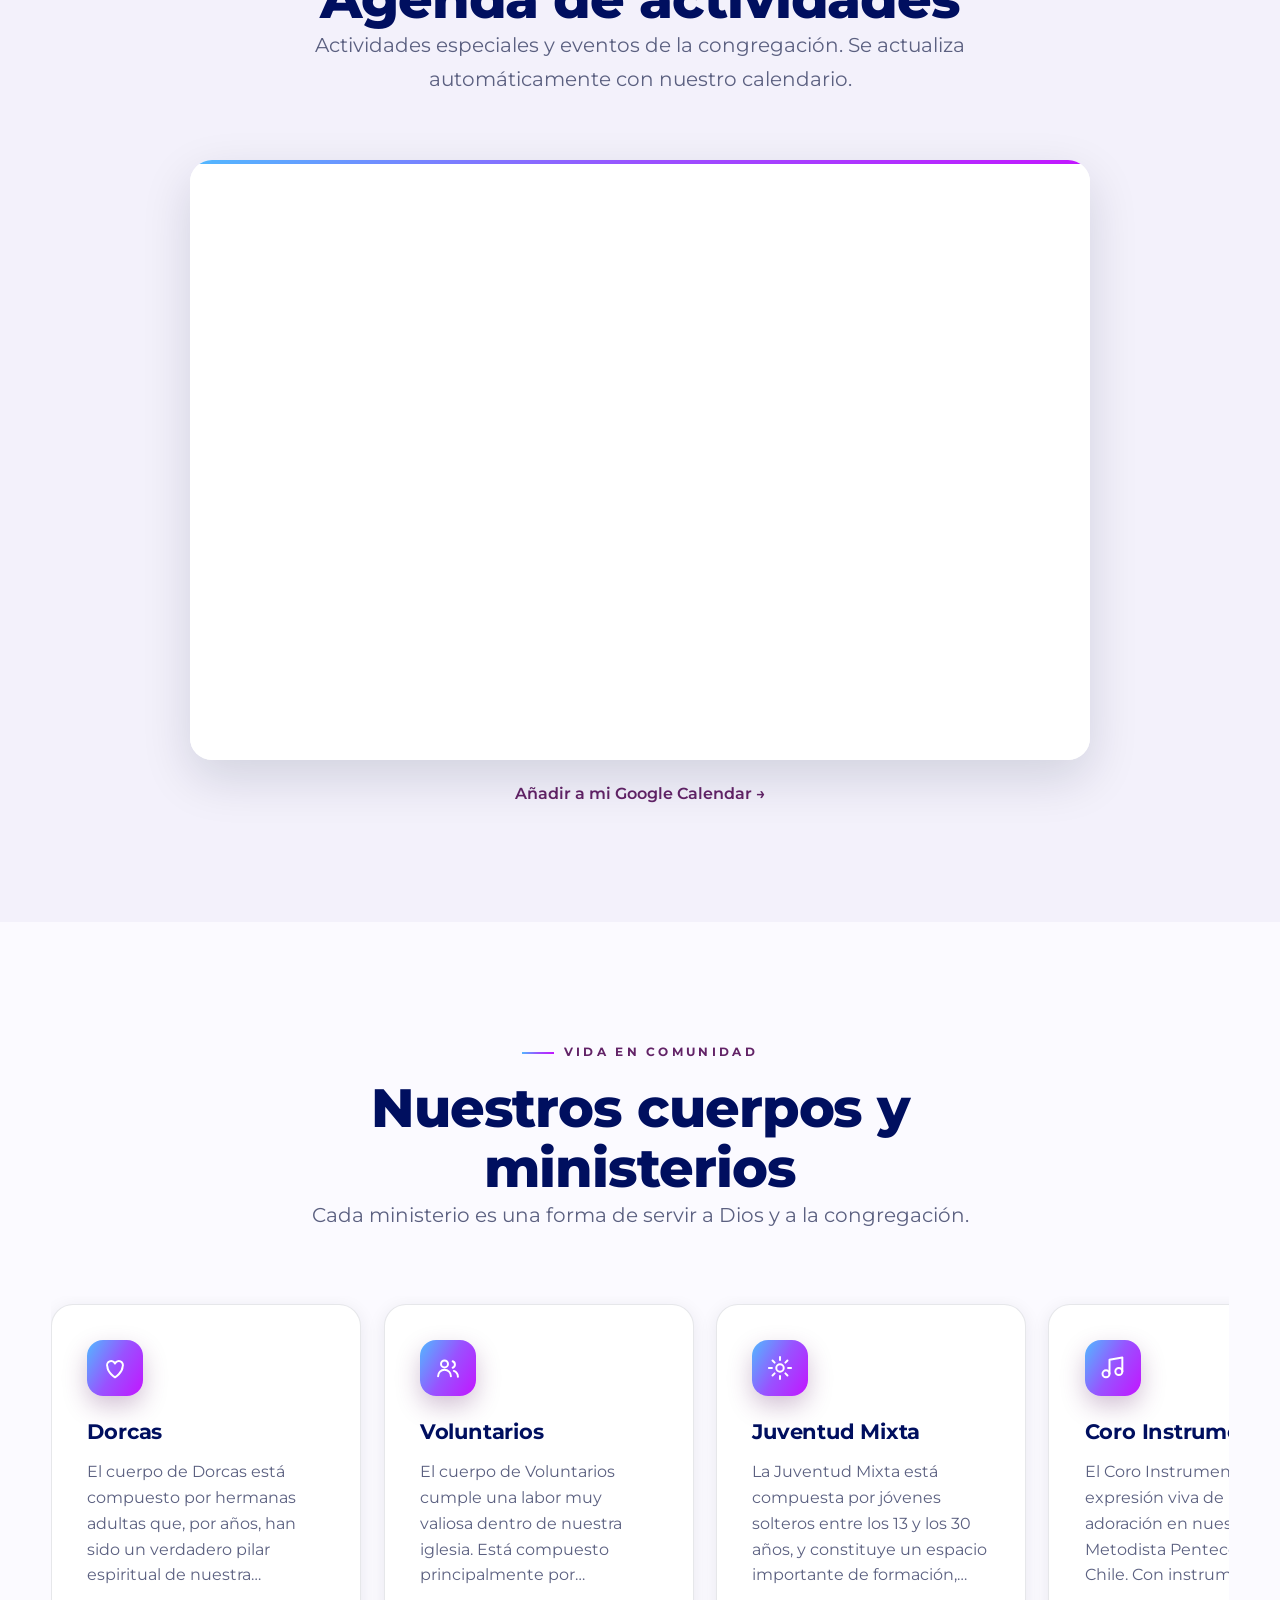
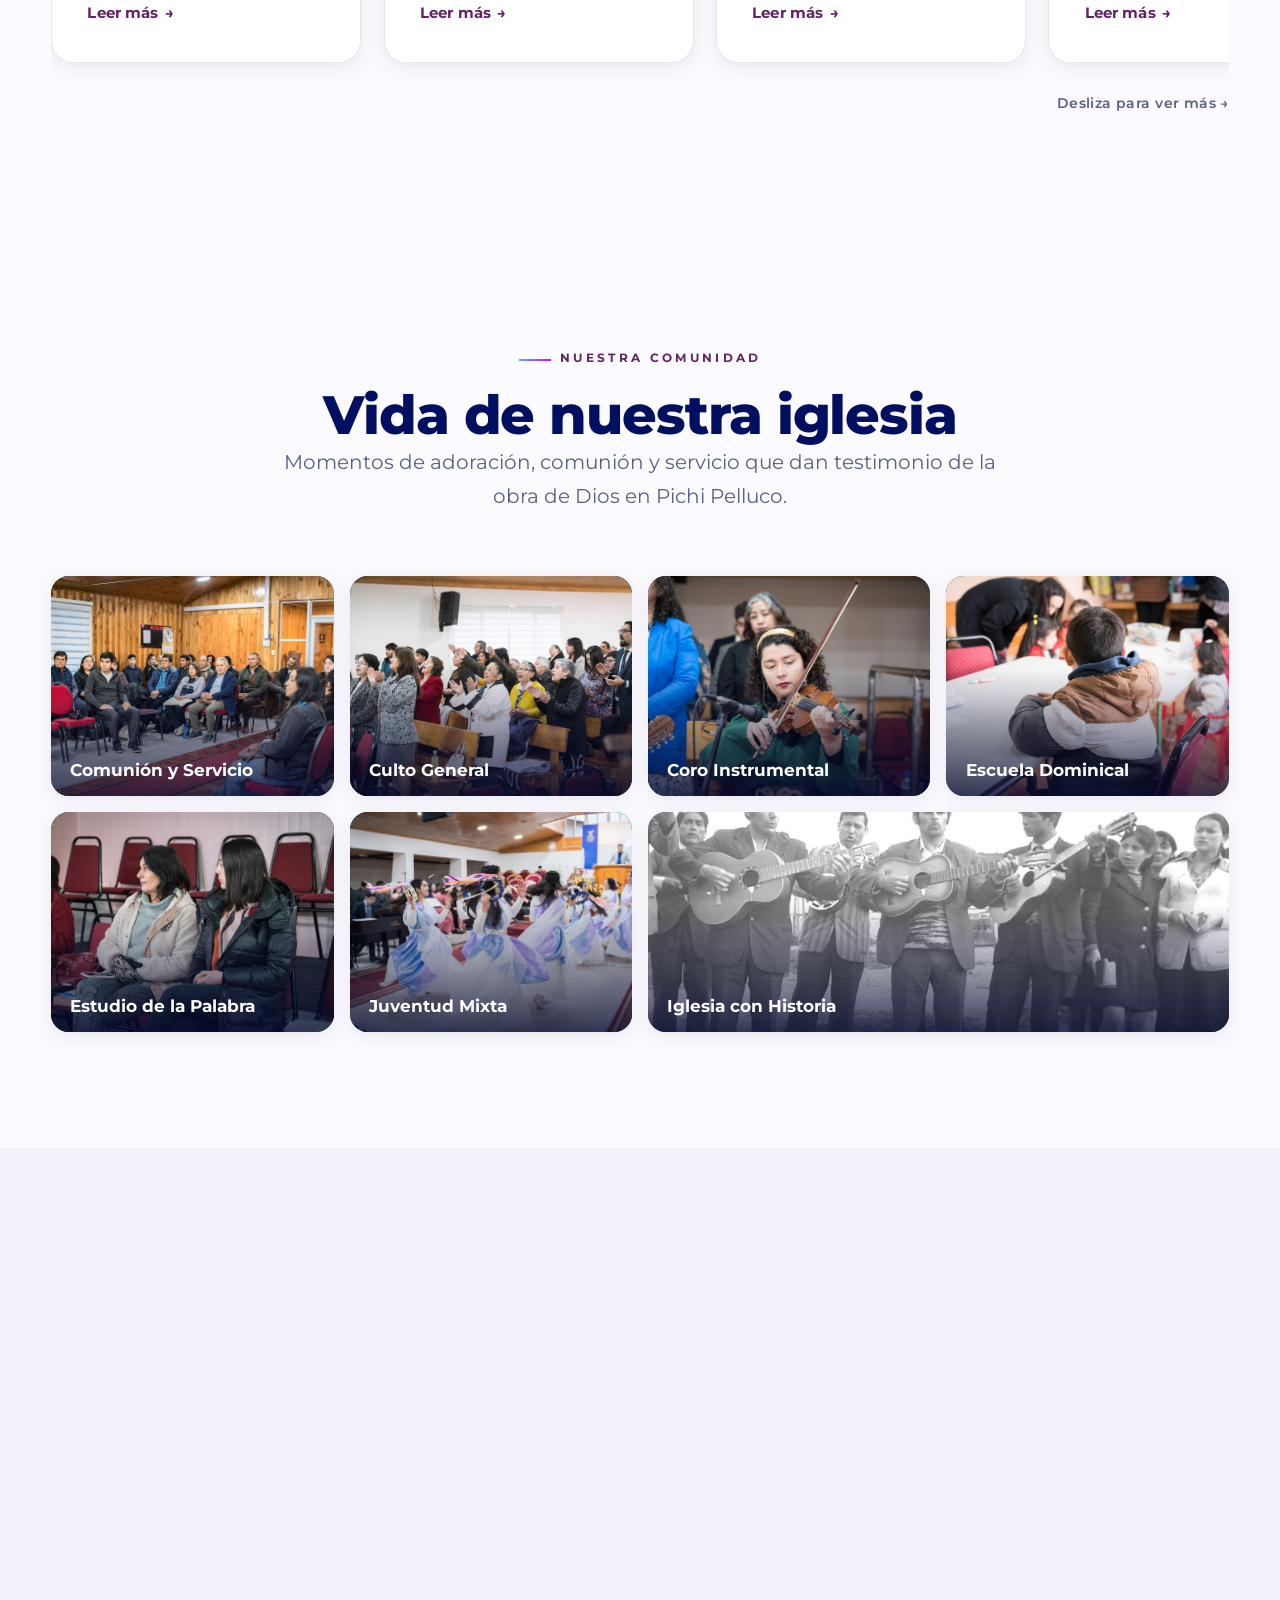
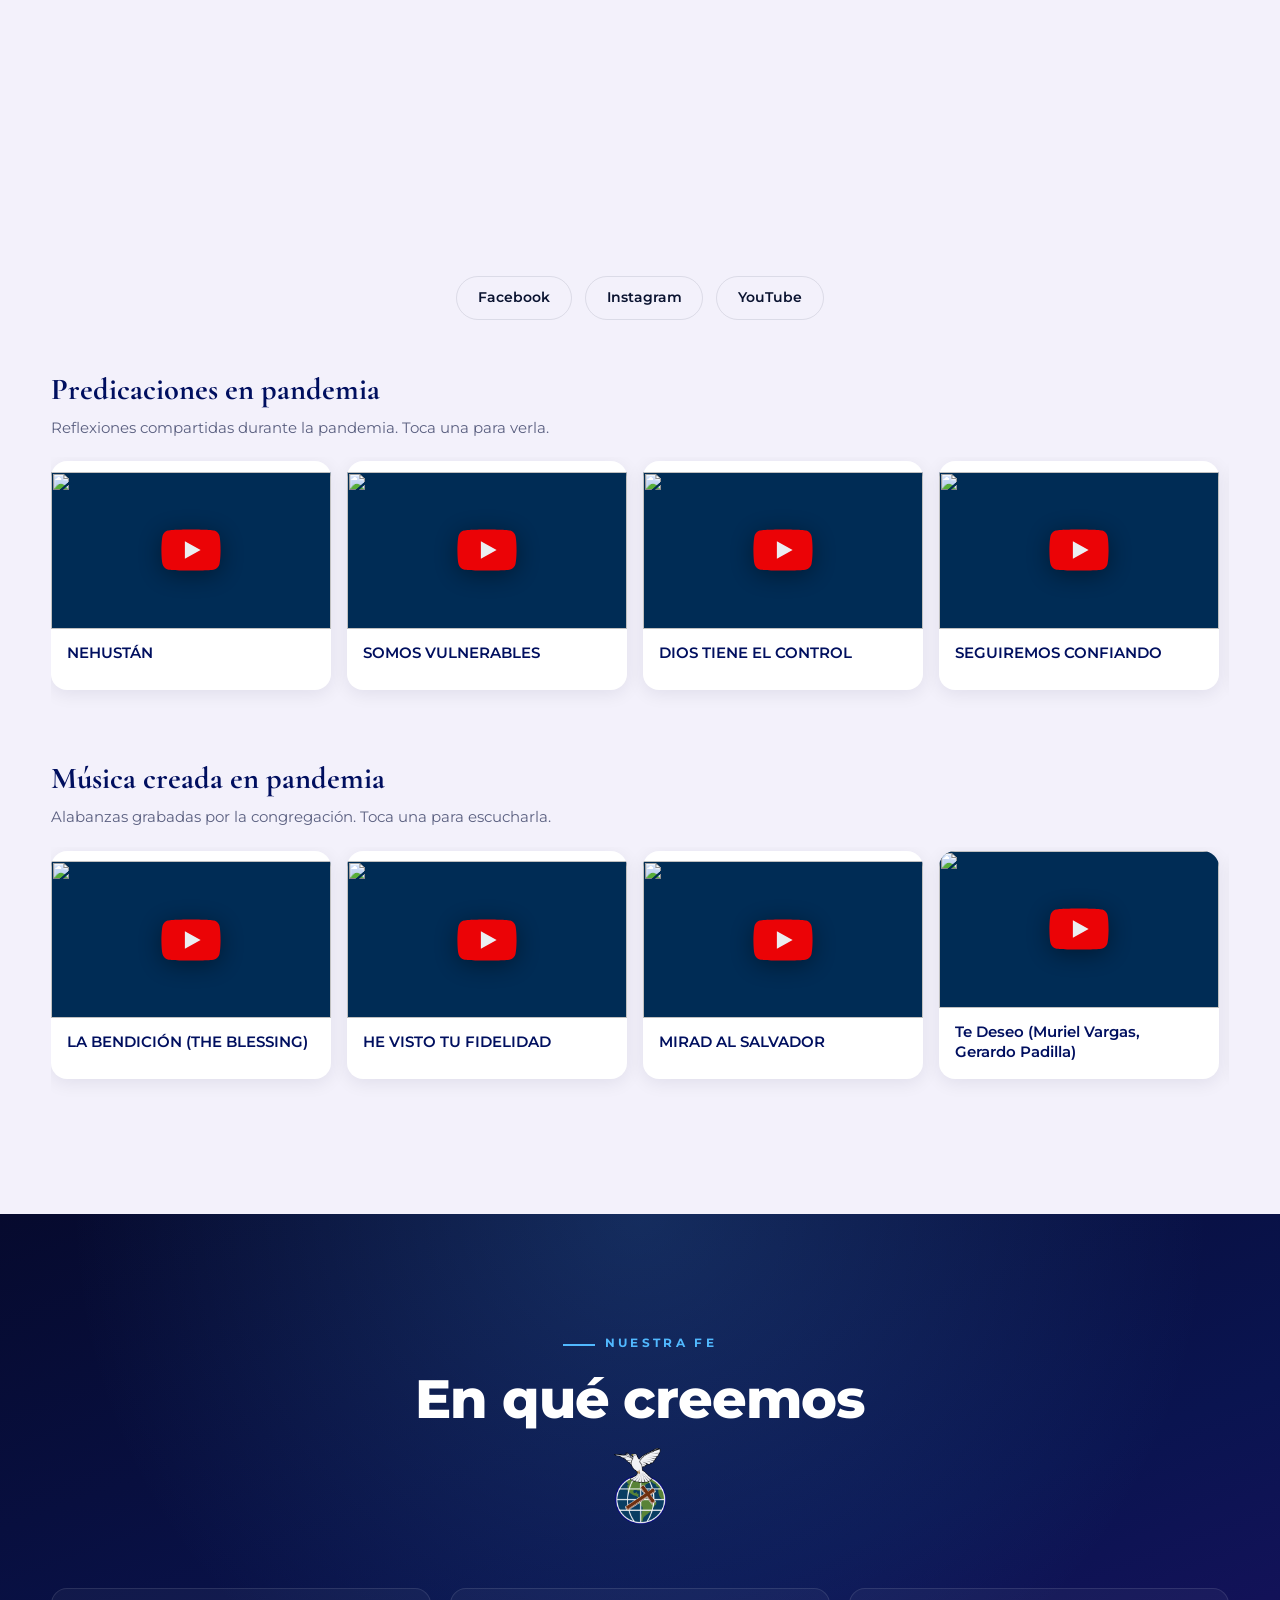
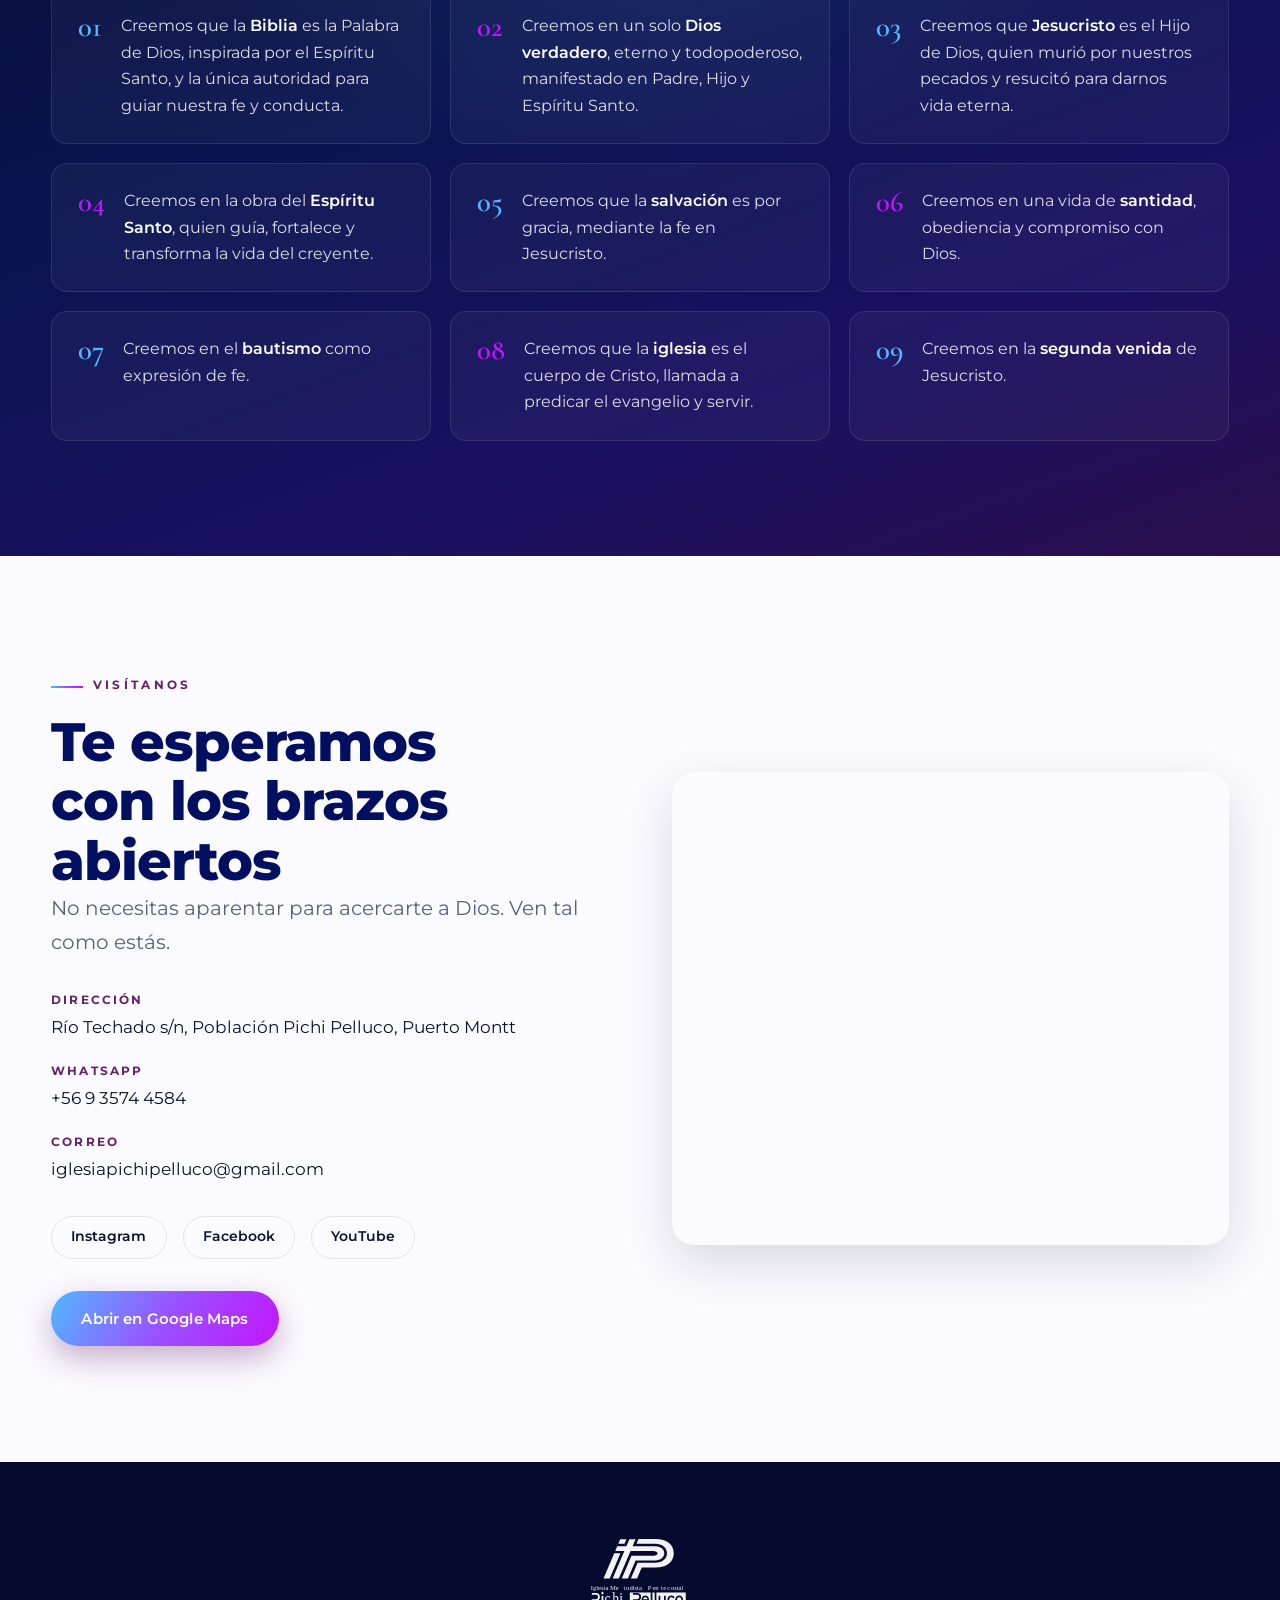
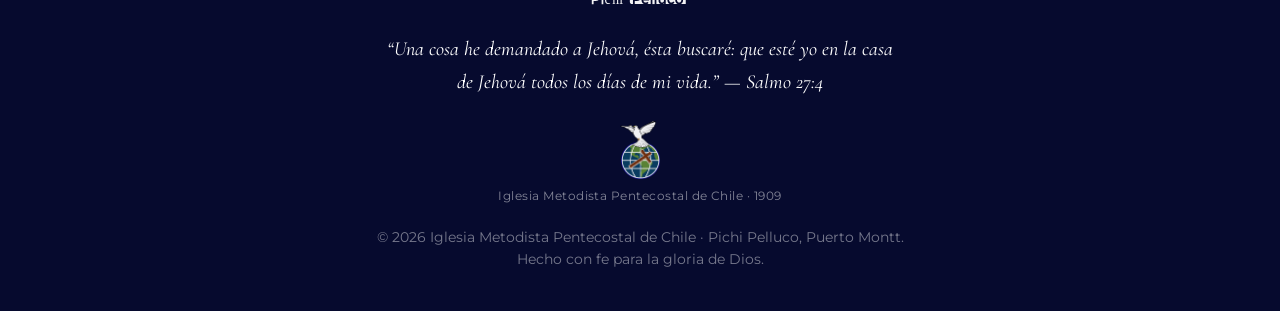
==== commit 6274ea09: "Agregar sección Nuestros Pastores (biografía + fotos)" ====
--- a/index.html
+++ b/index.html
@@ -96,6 +96,18 @@
     .agenda__hint a { display: inline-flex; align-items: center; gap: 0.4rem; color: var(--purple); font-weight: 600; }
     .agenda__hint a:hover { color: var(--navy); }
     @media (max-width: 600px) { .agenda__frame { height: 480px; } .agenda__frame iframe { height: 544px; } }
+
+    /* Nuestros Pastores */
+    .section--pastors { background: var(--paper); }
+    .pastors__duo { display: flex; gap: 1.6rem; justify-content: center; flex-wrap: wrap; margin-bottom: 2.6rem; }
+    .pastors__card { width: min(340px, 90vw); margin: 0; background: #fff; border: 1px solid var(--line); border-radius: var(--radius); overflow: hidden; box-shadow: var(--shadow-sm); transition: transform 0.4s var(--ease), box-shadow 0.4s; }
+    .pastors__card:hover { transform: translateY(-5px); box-shadow: var(--shadow-md); }
+    .pastors__card img { width: 100%; height: 300px; object-fit: cover; object-position: center 20%; display: block; }
+    .pastors__card figcaption { padding: 1rem 1.2rem; text-align: center; font-weight: 600; color: var(--navy); }
+    .pastors__text { max-width: 760px; margin: 0 auto; }
+    .pastors__text p { color: var(--muted); margin-bottom: 1.1rem; }
+    .pastors__text p:last-child { margin-bottom: 0; }
+    .pastors__lead { font-family: var(--serif); font-size: clamp(1.15rem, 2vw, 1.4rem); line-height: 1.5; color: var(--navy) !important; }
   </style>
 </head>
 <body>
@@ -249,6 +261,34 @@
           <span class="pastor__role">Pastores de la congregación</span>
         </figcaption>
       </figure>
+    </div>
+  </section>
+
+  <!-- ============ NUESTROS PASTORES ============ -->
+  <section class="section section--pastors" id="pastores">
+    <div class="container">
+      <div class="section__head reveal">
+        <span class="kicker">Nuestro liderazgo</span>
+        <h2 class="display">Nuestros Pastores</h2>
+      </div>
+      <div class="pastors__duo reveal">
+        <figure class="pastors__card">
+          <img src="assets/img/fotos/pastor-mario.jpg" alt="Pastor Mario Hernán Ortega Olmedo" loading="lazy" />
+          <figcaption>Pastor Mario Hernán Ortega Olmedo</figcaption>
+        </figure>
+        <figure class="pastors__card">
+          <img src="assets/img/fotos/pastora-irene.jpg" alt="Pastora Irene de la Cruz Muñoz Correa" loading="lazy" />
+          <figcaption>Pastora Irene de la Cruz Muñoz Correa</figcaption>
+        </figure>
+      </div>
+      <div class="pastors__text reveal">
+        <p class="pastors__lead">Nuestros pastores, Mario Ortega Olmedo e Irene Muñoz Correa, han dedicado gran parte de su vida al servicio del Señor y de la Iglesia Metodista Pentecostal de Chile en Pichi Pelluco.</p>
+        <p>Antes de asumir el pastorado de nuestra congregación, sirvieron en distintas áreas de la obra: en la juventud, en el cuerpo de Oficiales, en las Dorcas, en el Estudio Bíblico, en los locales de la iglesia y también en el coro. Esa trayectoria de servicio les permitió conocer de cerca la vida de la congregación, sus necesidades, sus luchas y también la fe sencilla de los hermanos y hermanas que han formado parte de esta iglesia.</p>
+        <p>Durante su ministerio pastoral, han trabajado con constancia en el cuidado espiritual de la congregación, procurando que la Palabra del Señor ocupe siempre el lugar principal. Junto a las Dorcas, los hermanos Oficiales, los Voluntarios, la Juventud y todos quienes componen la iglesia, han impulsado distintas labores para hermosear el templo, adaptar sus espacios a las necesidades actuales y disponer lugares adecuados para la adoración, la enseñanza y el servicio, incluyendo salas para la Escuela Dominical y otros espacios de encuentro.</p>
+        <p>Uno de los sellos de su pastorado ha sido abrir puertas para que los hermanos puedan servir, trabajar y desarrollar sus dones. Bajo su dirección, la iglesia ha procurado conservar su identidad espiritual, sin cerrar el paso a nuevas ideas, herramientas y formas de trabajo que permitan fortalecer la obra del Señor.</p>
+        <p>Su ministerio se ha caracterizado por un pastoreo sencillo, cercano y consciente de la responsabilidad que implica servir a la iglesia. Nuestro pastor Mario ha enseñado muchas veces que el pastorado es un cargo de servicio, pero que el dueño de la iglesia es el Señor. Por eso, toda obra, todo avance y toda bendición pertenecen a Dios, y a Él se le debe siempre la gloria, la honra y el honor.</p>
+        <p>Con gratitud reconocemos en nuestros pastores una vida de entrega, fidelidad y amor por la obra del Señor, confiando en que Dios seguirá guiando a su iglesia conforme a su voluntad.</p>
+      </div>
     </div>
   </section>
 
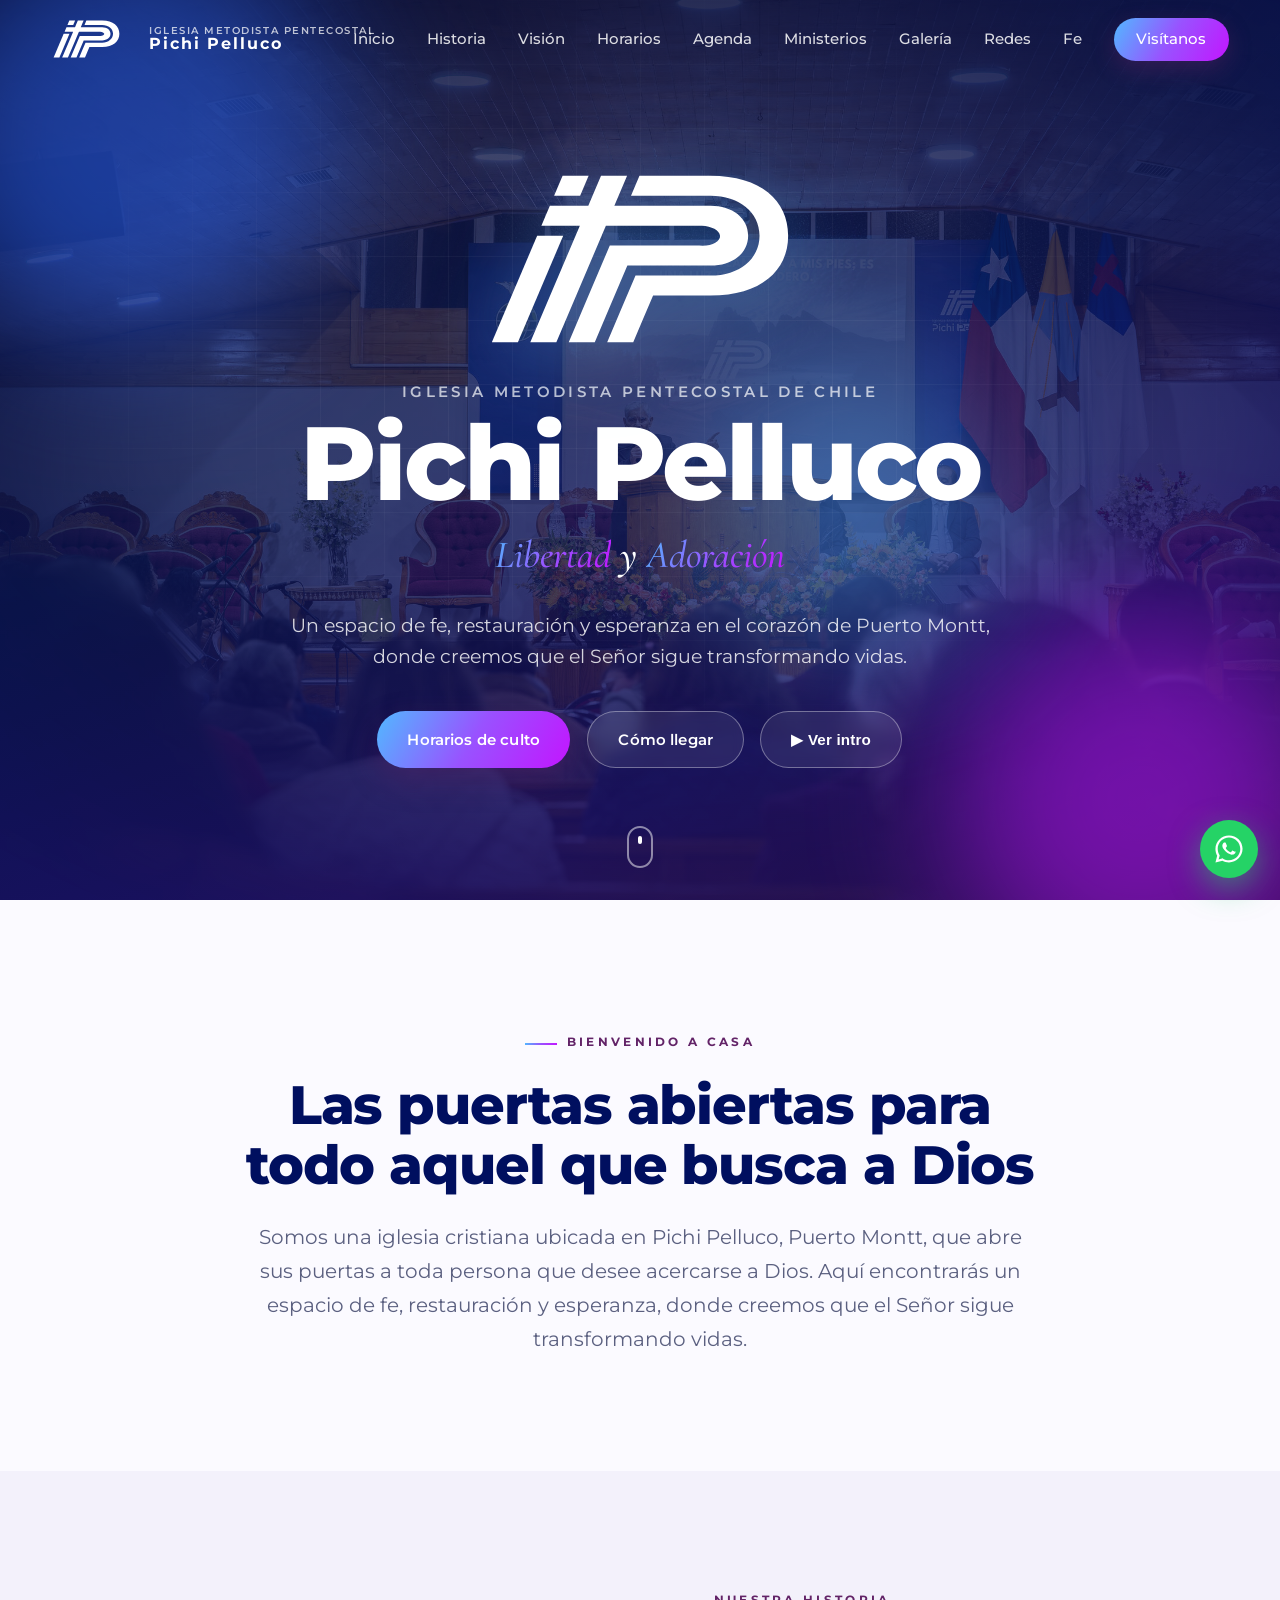
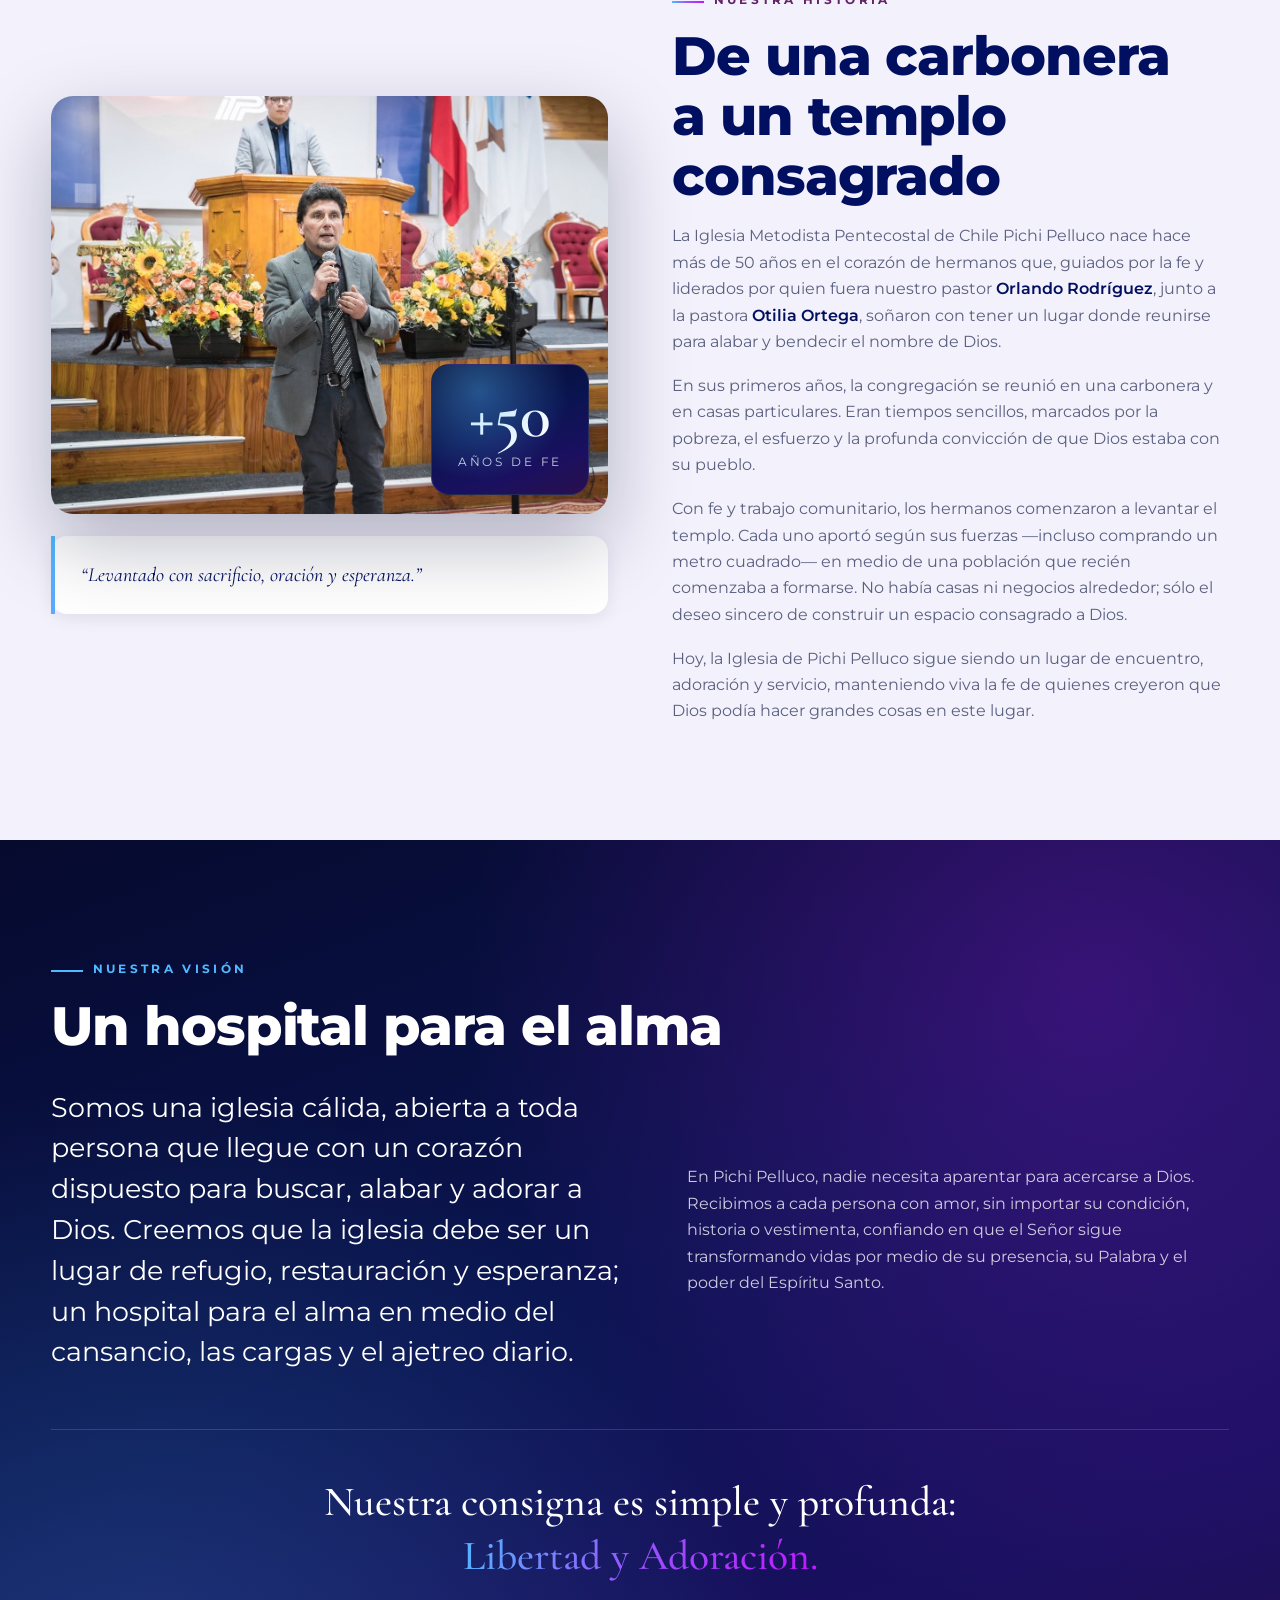
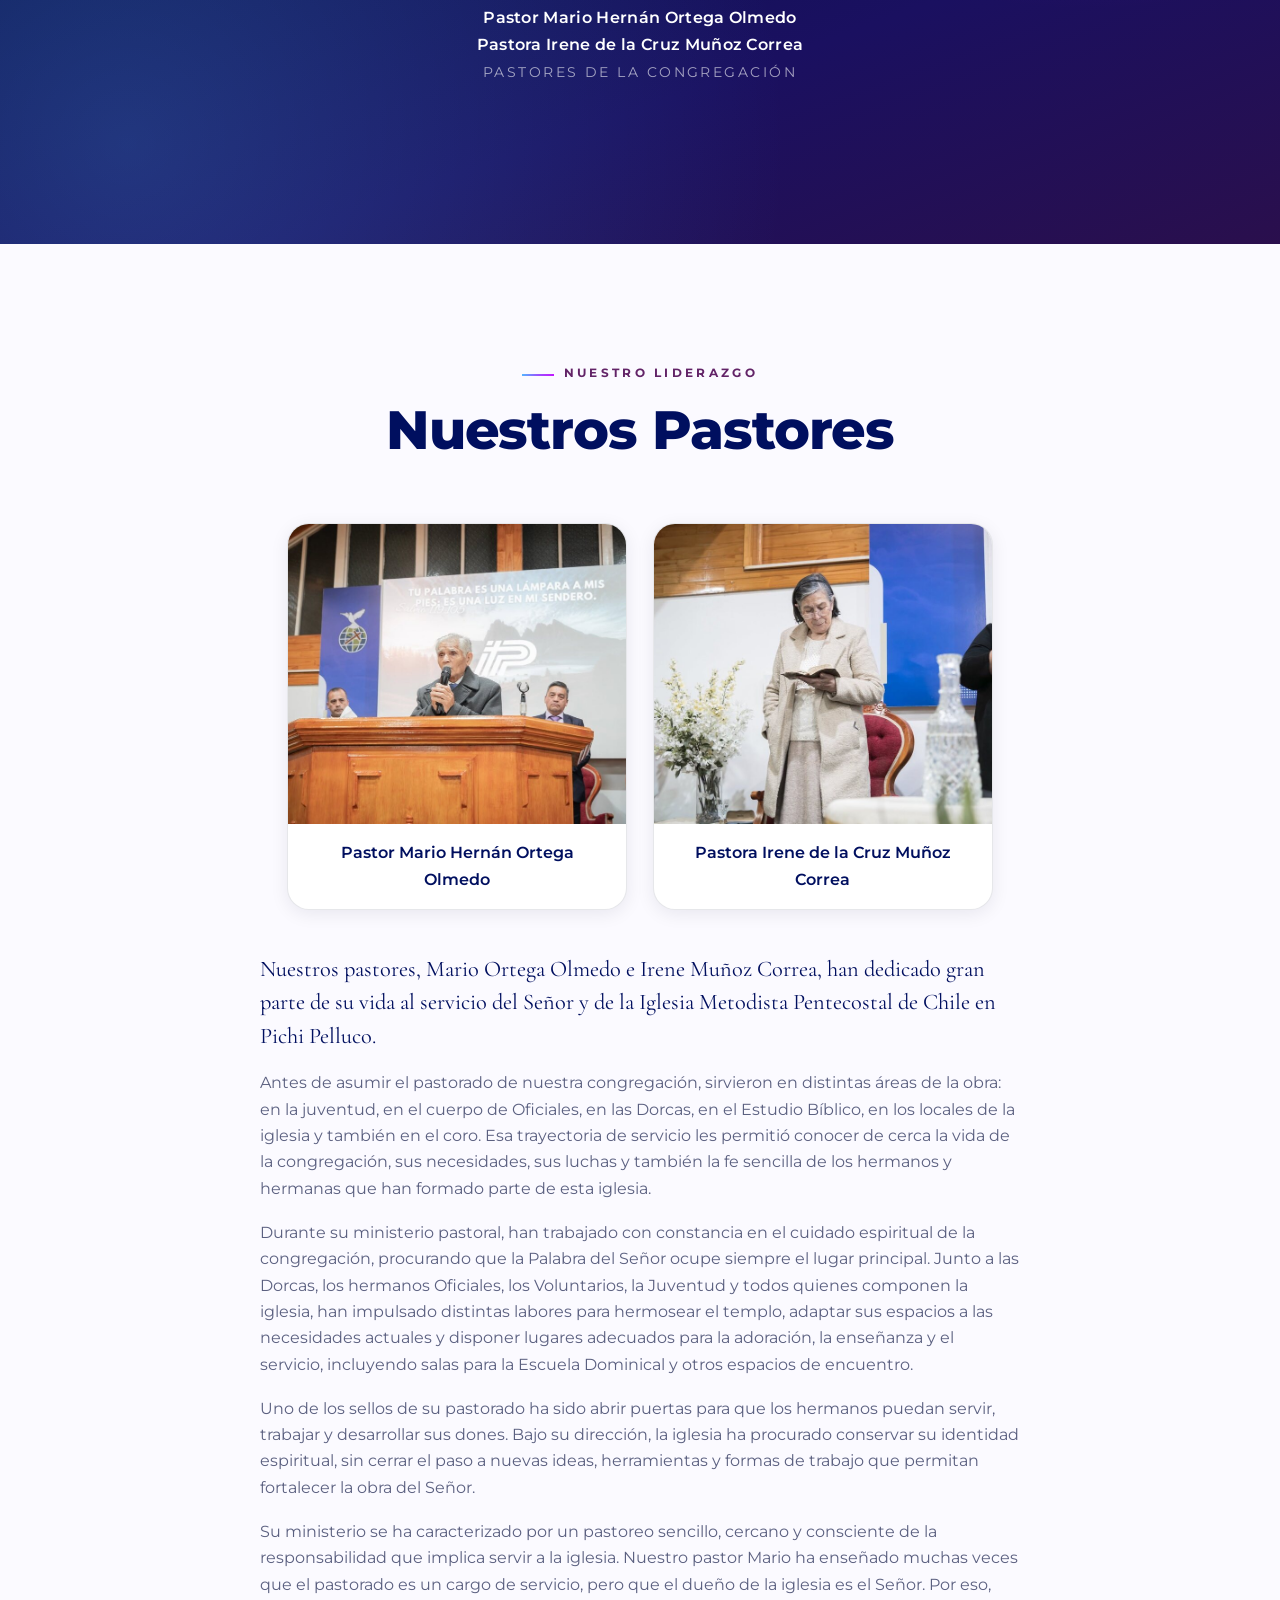
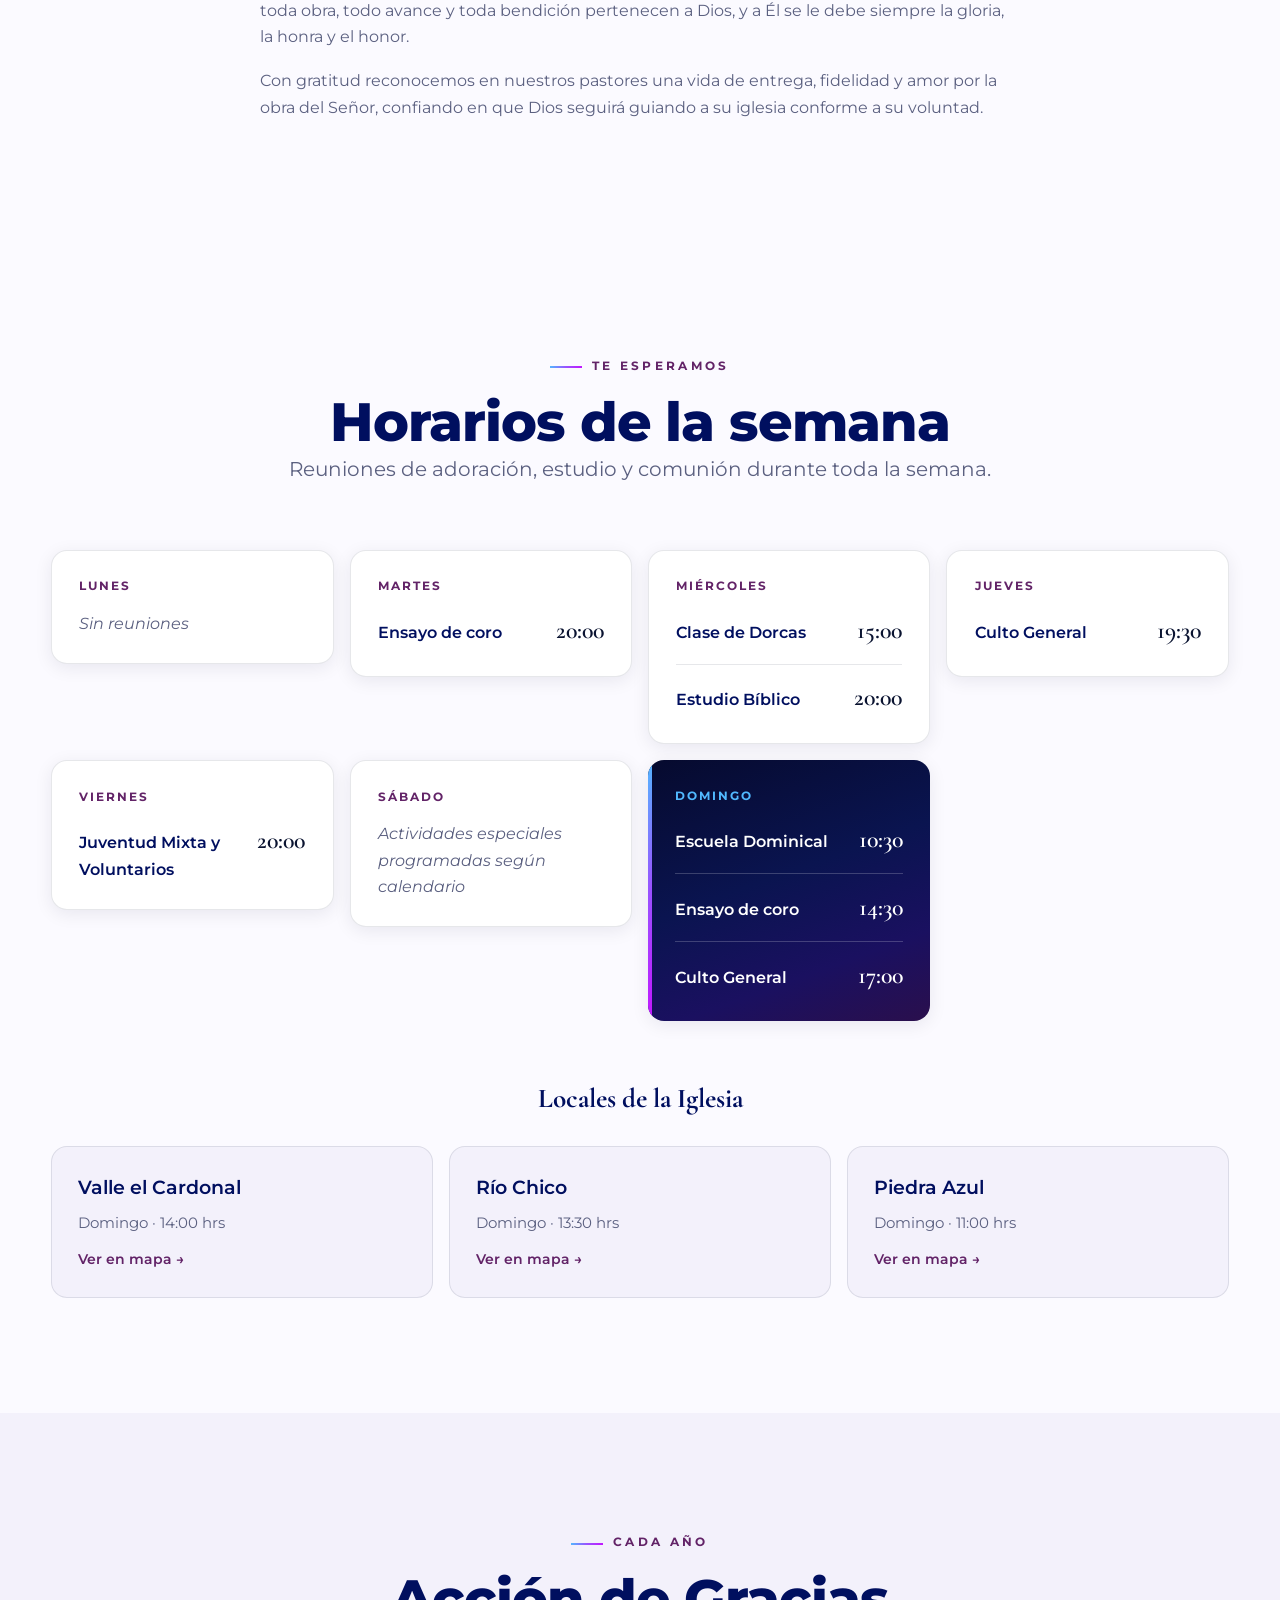
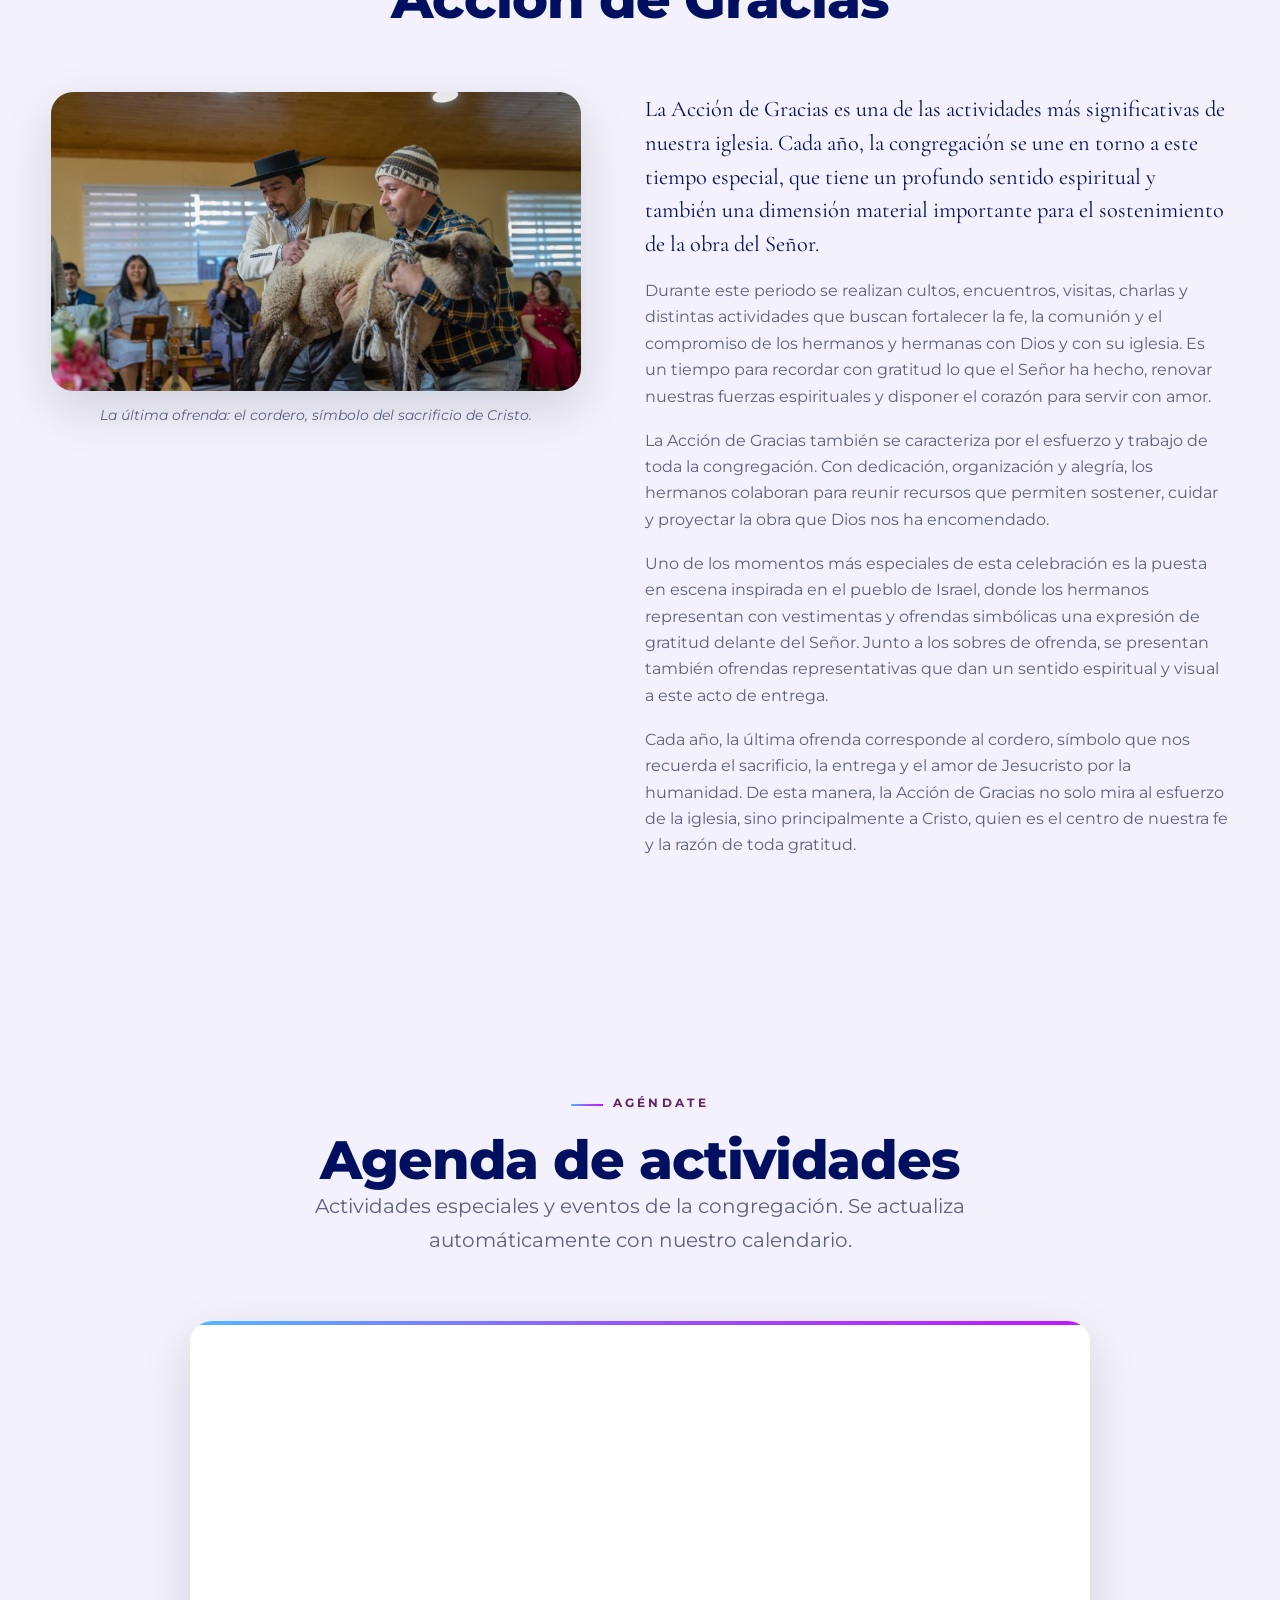
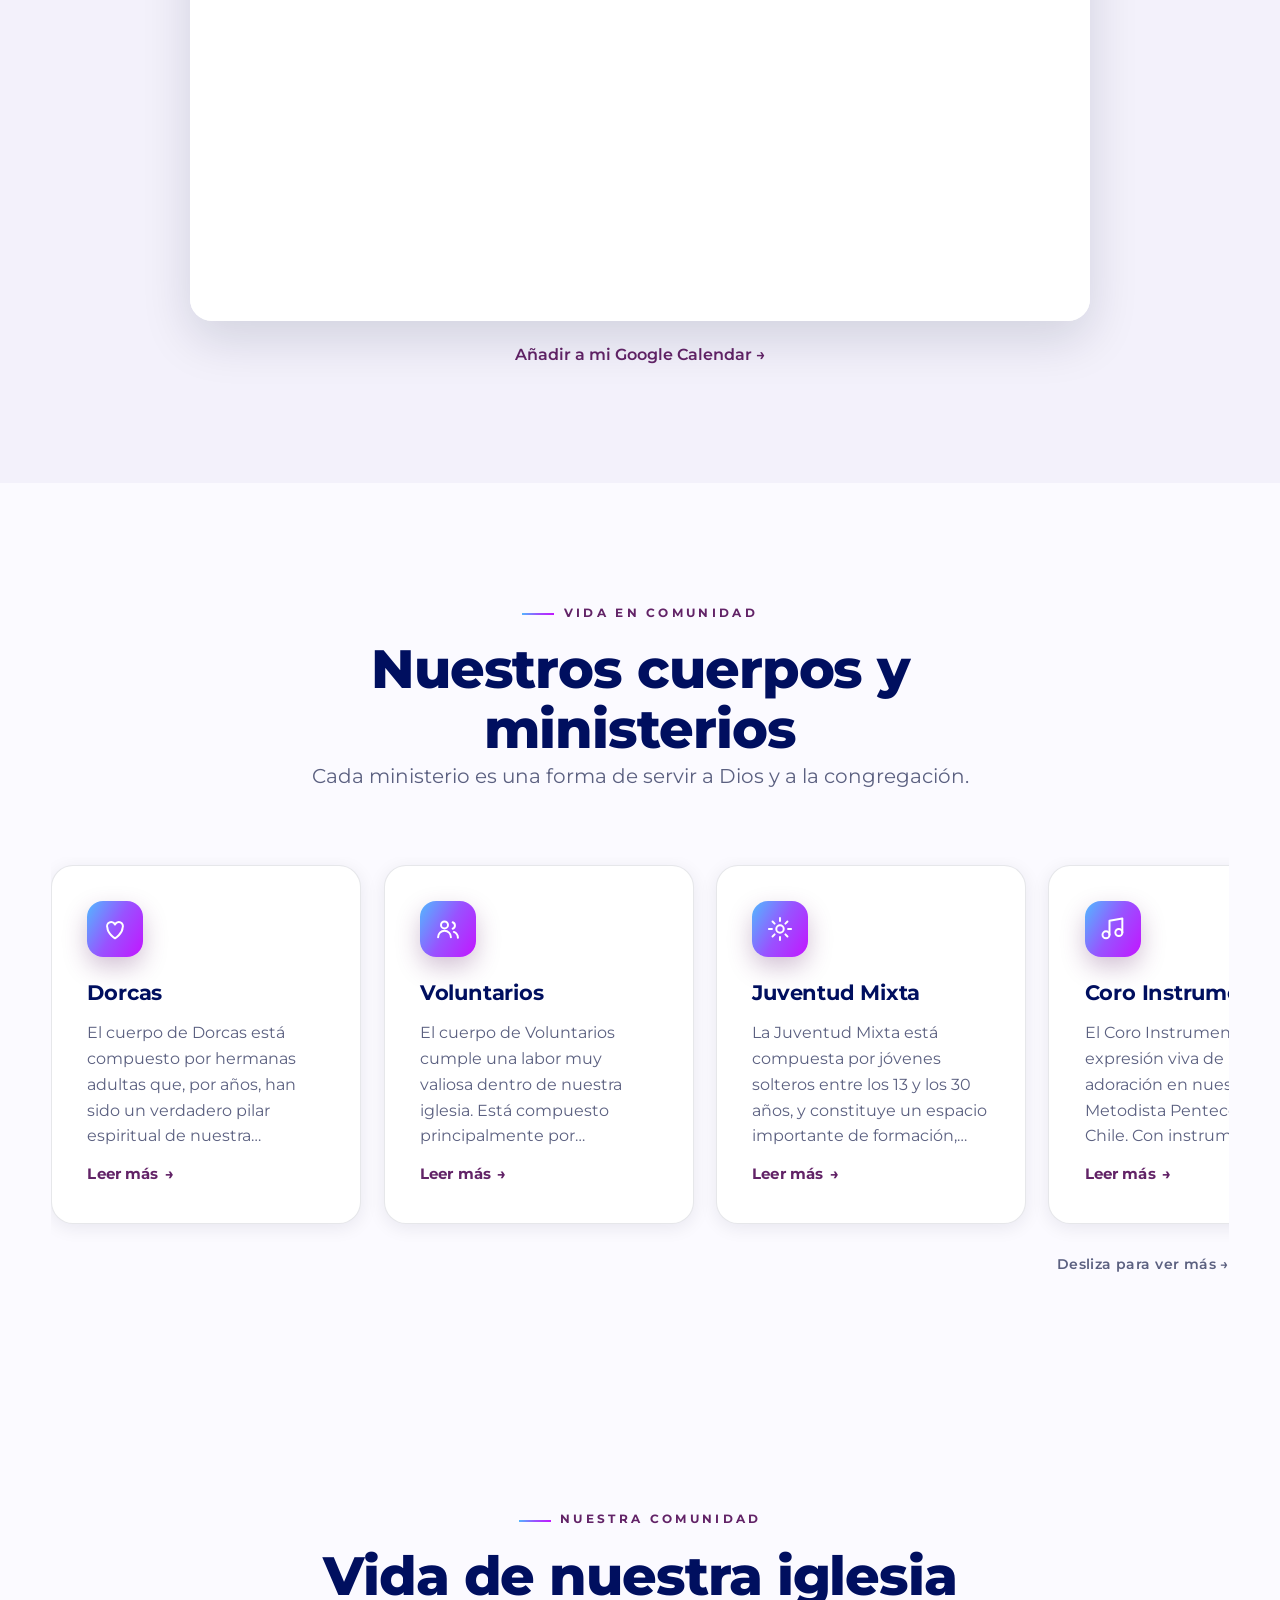
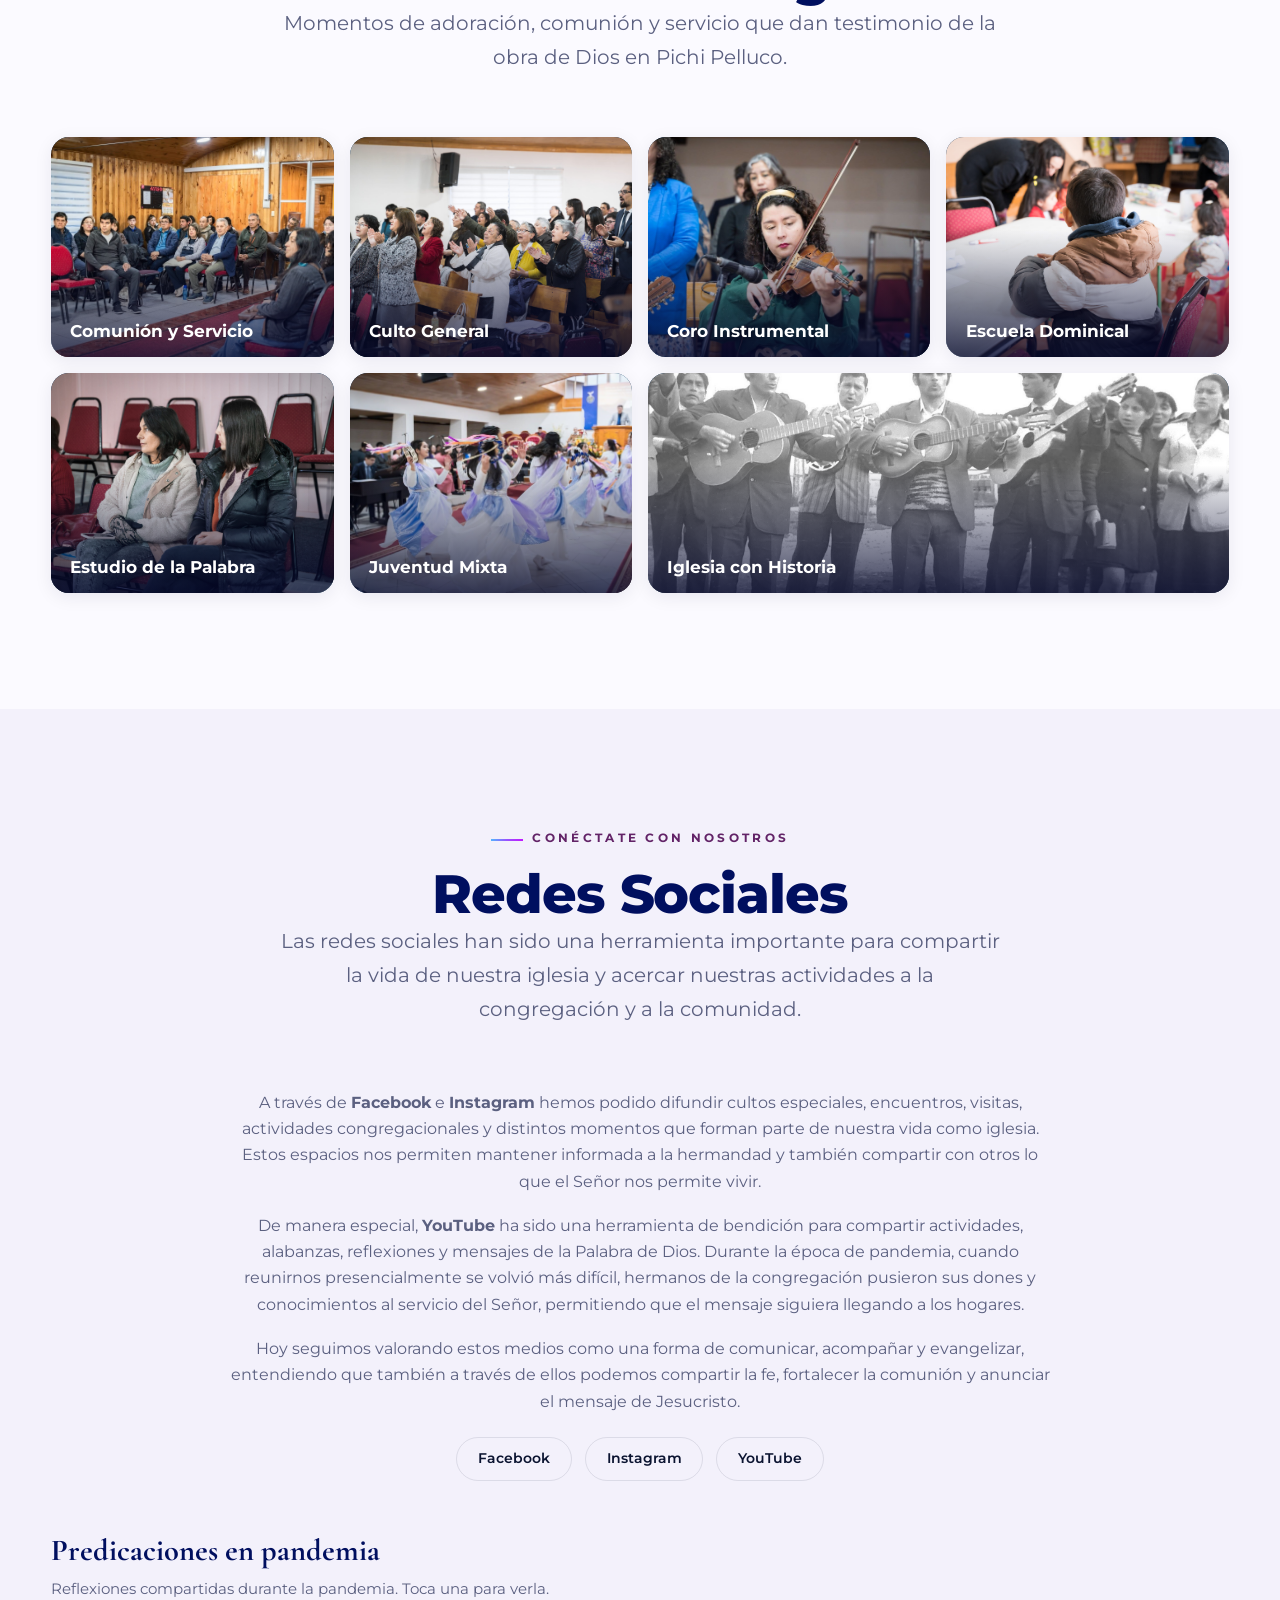
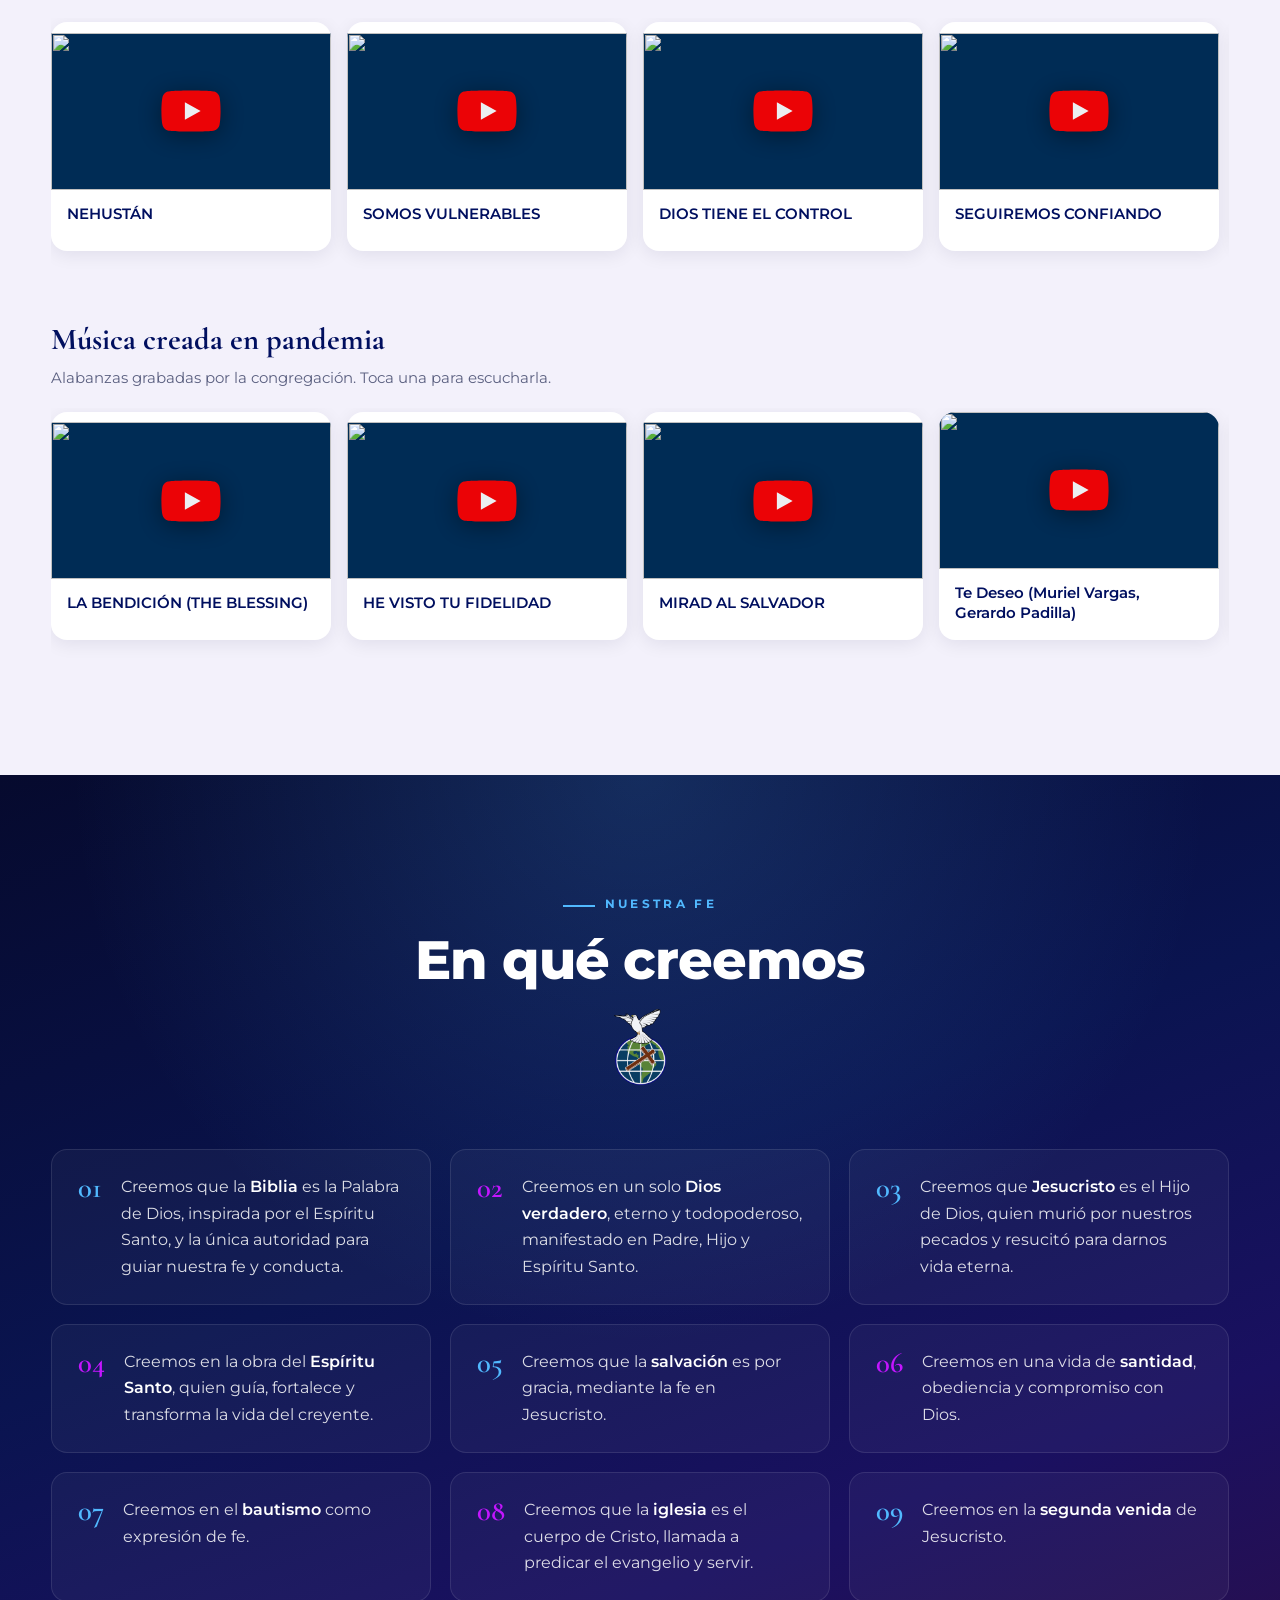
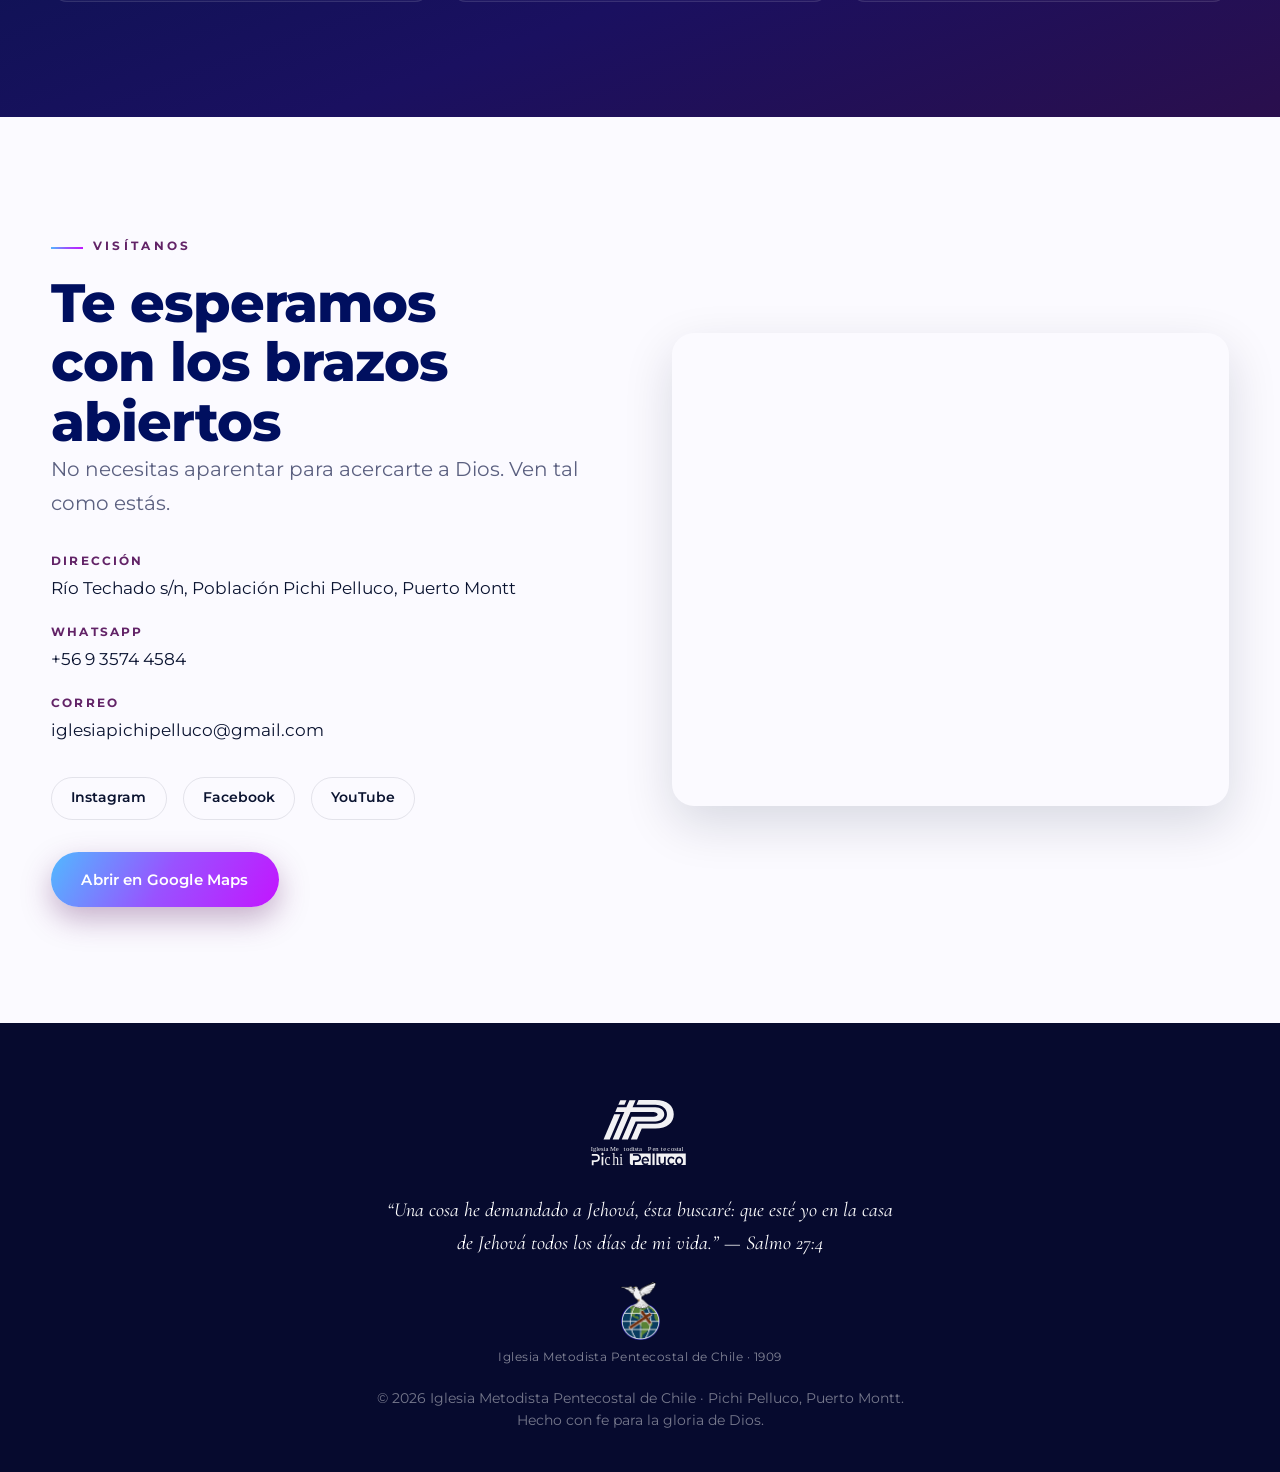
==== commit 3754a7b4: "Sección Acción de Gracias + botón Ver intro en la portada" ====
--- a/index.html
+++ b/index.html
@@ -108,6 +108,19 @@
     .pastors__text p { color: var(--muted); margin-bottom: 1.1rem; }
     .pastors__text p:last-child { margin-bottom: 0; }
     .pastors__lead { font-family: var(--serif); font-size: clamp(1.15rem, 2vw, 1.4rem); line-height: 1.5; color: var(--navy) !important; }
+
+    /* Acción de Gracias */
+    .section--thanks { background: var(--paper-2); }
+    .thanks__grid { display: grid; grid-template-columns: 1fr 1.1fr; gap: clamp(2rem, 5vw, 4rem); align-items: start; }
+    .thanks__media { margin: 0; }
+    .thanks__media img { width: 100%; border-radius: var(--radius); box-shadow: var(--shadow-md); display: block; }
+    .thanks__media figcaption { margin-top: 0.8rem; font-size: 0.9rem; color: var(--muted); text-align: center; font-style: italic; }
+    .thanks__text p { color: var(--muted); margin-bottom: 1.1rem; }
+    .thanks__text p:last-child { margin-bottom: 0; }
+    .thanks__lead { font-family: var(--serif); font-size: clamp(1.15rem, 2vw, 1.4rem); line-height: 1.5; color: var(--navy) !important; }
+    @media (max-width: 860px) { .thanks__grid { grid-template-columns: 1fr; } }
+    /* Reproductor de video local (intro) */
+    .video-modal__frame video { width: 100%; height: 100%; display: block; background: #000; }
   </style>
 </head>
 <body>
@@ -166,6 +179,7 @@
       <div class="hero__actions">
         <a href="#horarios" class="btn btn--primary">Horarios de culto</a>
         <a href="#contacto" class="btn btn--ghost">Cómo llegar</a>
+        <button type="button" class="btn btn--ghost hero__intro" id="introBtn" aria-label="Ver video de introducción">▶ Ver intro</button>
       </div>
     </div>
 
@@ -364,6 +378,29 @@
             <span class="locale__time">Domingo · 11:00 hrs</span>
             <span class="locale__link">Ver en mapa →</span>
           </a>
+        </div>
+      </div>
+    </div>
+  </section>
+
+  <!-- ============ ACCIÓN DE GRACIAS ============ -->
+  <section class="section section--thanks" id="accion-gracias">
+    <div class="container">
+      <div class="section__head reveal">
+        <span class="kicker">Cada año</span>
+        <h2 class="display">Acción de Gracias</h2>
+      </div>
+      <div class="thanks__grid reveal">
+        <figure class="thanks__media">
+          <img src="assets/img/fotos/accion-gracias-cordero.jpg" alt="Ofrenda del cordero en la Acción de Gracias" loading="lazy" />
+          <figcaption>La última ofrenda: el cordero, símbolo del sacrificio de Cristo.</figcaption>
+        </figure>
+        <div class="thanks__text">
+          <p class="thanks__lead">La Acción de Gracias es una de las actividades más significativas de nuestra iglesia. Cada año, la congregación se une en torno a este tiempo especial, que tiene un profundo sentido espiritual y también una dimensión material importante para el sostenimiento de la obra del Señor.</p>
+          <p>Durante este periodo se realizan cultos, encuentros, visitas, charlas y distintas actividades que buscan fortalecer la fe, la comunión y el compromiso de los hermanos y hermanas con Dios y con su iglesia. Es un tiempo para recordar con gratitud lo que el Señor ha hecho, renovar nuestras fuerzas espirituales y disponer el corazón para servir con amor.</p>
+          <p>La Acción de Gracias también se caracteriza por el esfuerzo y trabajo de toda la congregación. Con dedicación, organización y alegría, los hermanos colaboran para reunir recursos que permiten sostener, cuidar y proyectar la obra que Dios nos ha encomendado.</p>
+          <p>Uno de los momentos más especiales de esta celebración es la puesta en escena inspirada en el pueblo de Israel, donde los hermanos representan con vestimentas y ofrendas simbólicas una expresión de gratitud delante del Señor. Junto a los sobres de ofrenda, se presentan también ofrendas representativas que dan un sentido espiritual y visual a este acto de entrega.</p>
+          <p>Cada año, la última ofrenda corresponde al cordero, símbolo que nos recuerda el sacrificio, la entrega y el amor de Jesucristo por la humanidad. De esta manera, la Acción de Gracias no solo mira al esfuerzo de la iglesia, sino principalmente a Cristo, quien es el centro de nuestra fe y la razón de toda gratitud.</p>
         </div>
       </div>
     </div>
@@ -914,5 +951,22 @@
       document.addEventListener('keydown',function(e){ if(!lb.classList.contains('open'))return; if(e.key==='Escape')close(); else if(e.key==='ArrowLeft')nav(-1); else if(e.key==='ArrowRight')nav(1); });
     })();
   </script>
+  <!-- Modal de intro (video local) -->
+  <div class="video-modal" id="introModal" aria-hidden="true">
+    <button class="video-modal__close" id="introClose" aria-label="Cerrar">&times;</button>
+    <div class="video-modal__frame"><video id="introVideo" src="assets/img/fotos/intro.mp4" controls playsinline preload="none"></video></div>
+  </div>
+  <script>
+    (function(){
+      var modal=document.getElementById('introModal'); if(!modal) return;
+      var vid=document.getElementById('introVideo'), btn=document.getElementById('introBtn'), close=document.getElementById('introClose');
+      function open(){ modal.classList.add('open'); modal.setAttribute('aria-hidden','false'); document.body.style.overflow='hidden'; try{vid.currentTime=0;}catch(e){} vid.play().catch(function(){}); }
+      function closeM(){ modal.classList.remove('open'); modal.setAttribute('aria-hidden','true'); vid.pause(); document.body.style.overflow=''; }
+      if(btn) btn.addEventListener('click',open);
+      close.addEventListener('click',closeM);
+      modal.addEventListener('click',function(e){ if(e.target===modal) closeM(); });
+      document.addEventListener('keydown',function(e){ if(e.key==='Escape'&&modal.classList.contains('open')) closeM(); });
+    })();
+  </script>
 </body>
 </html>
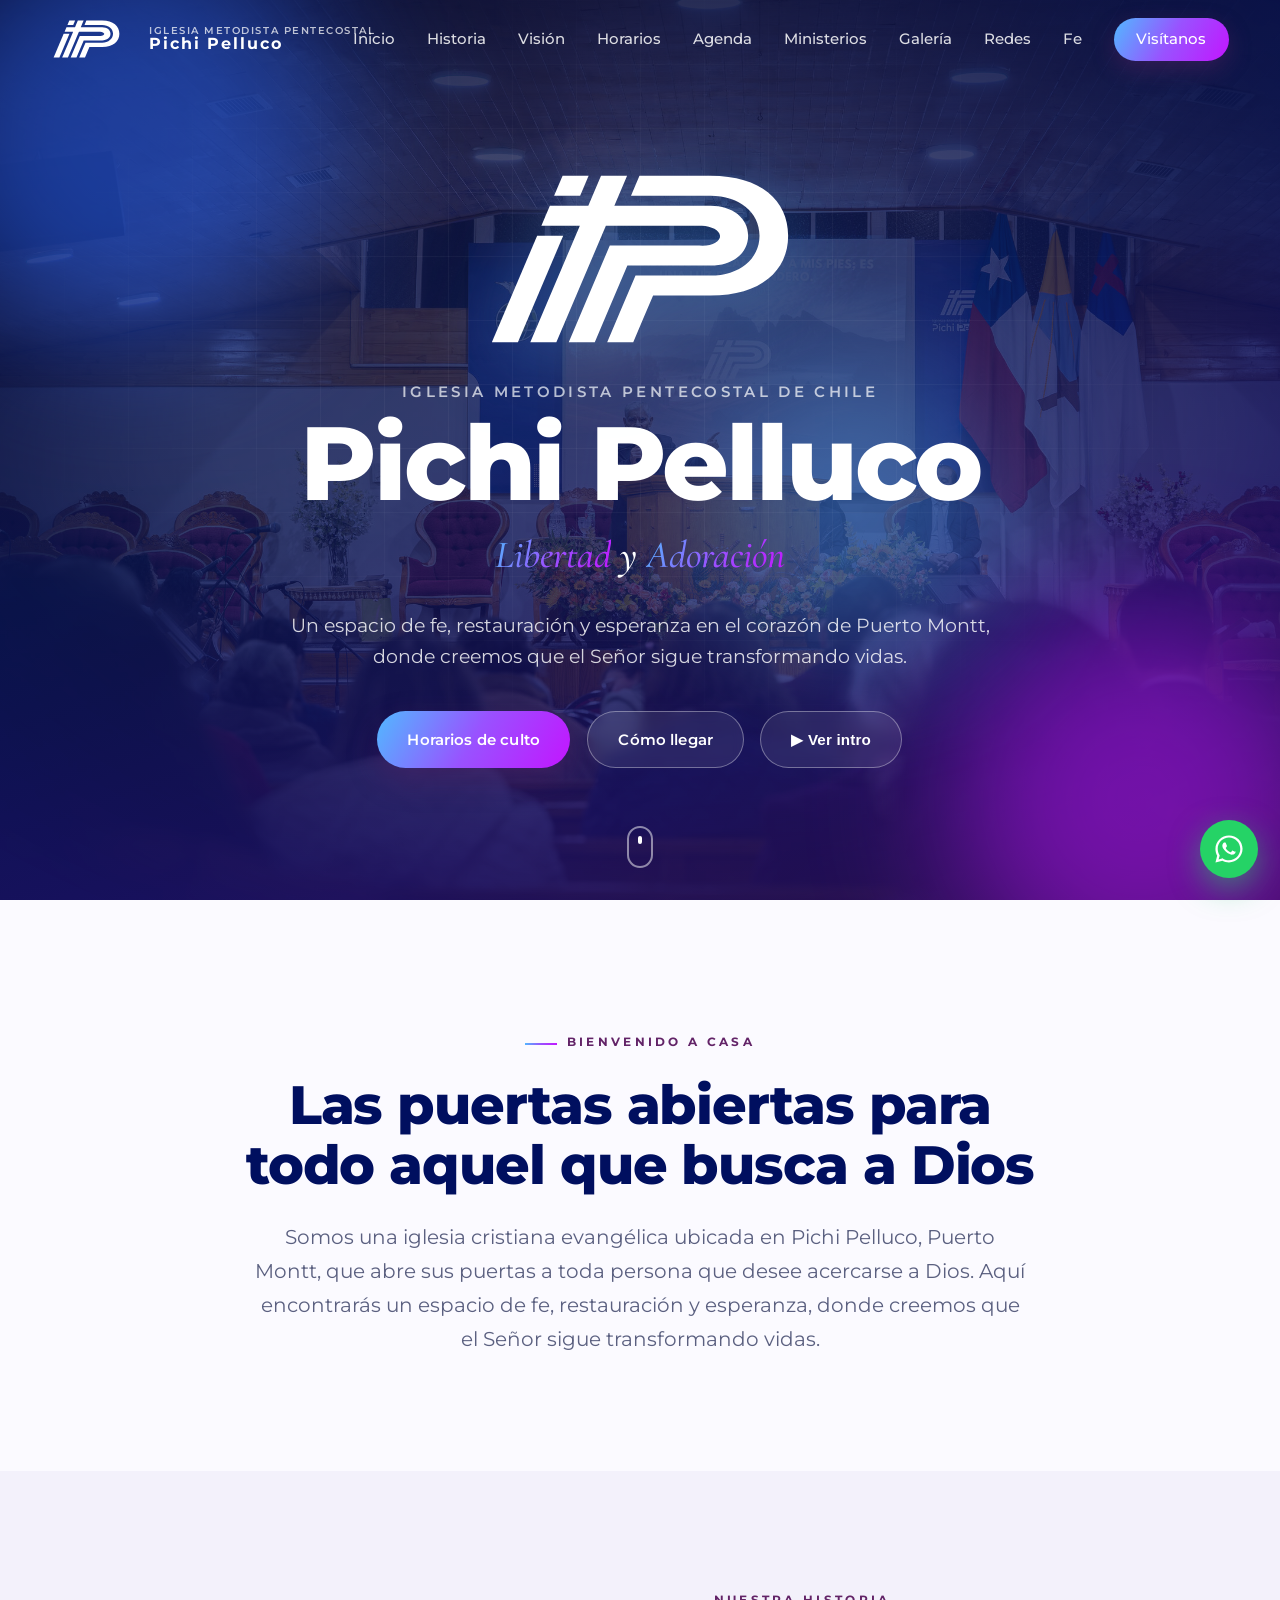
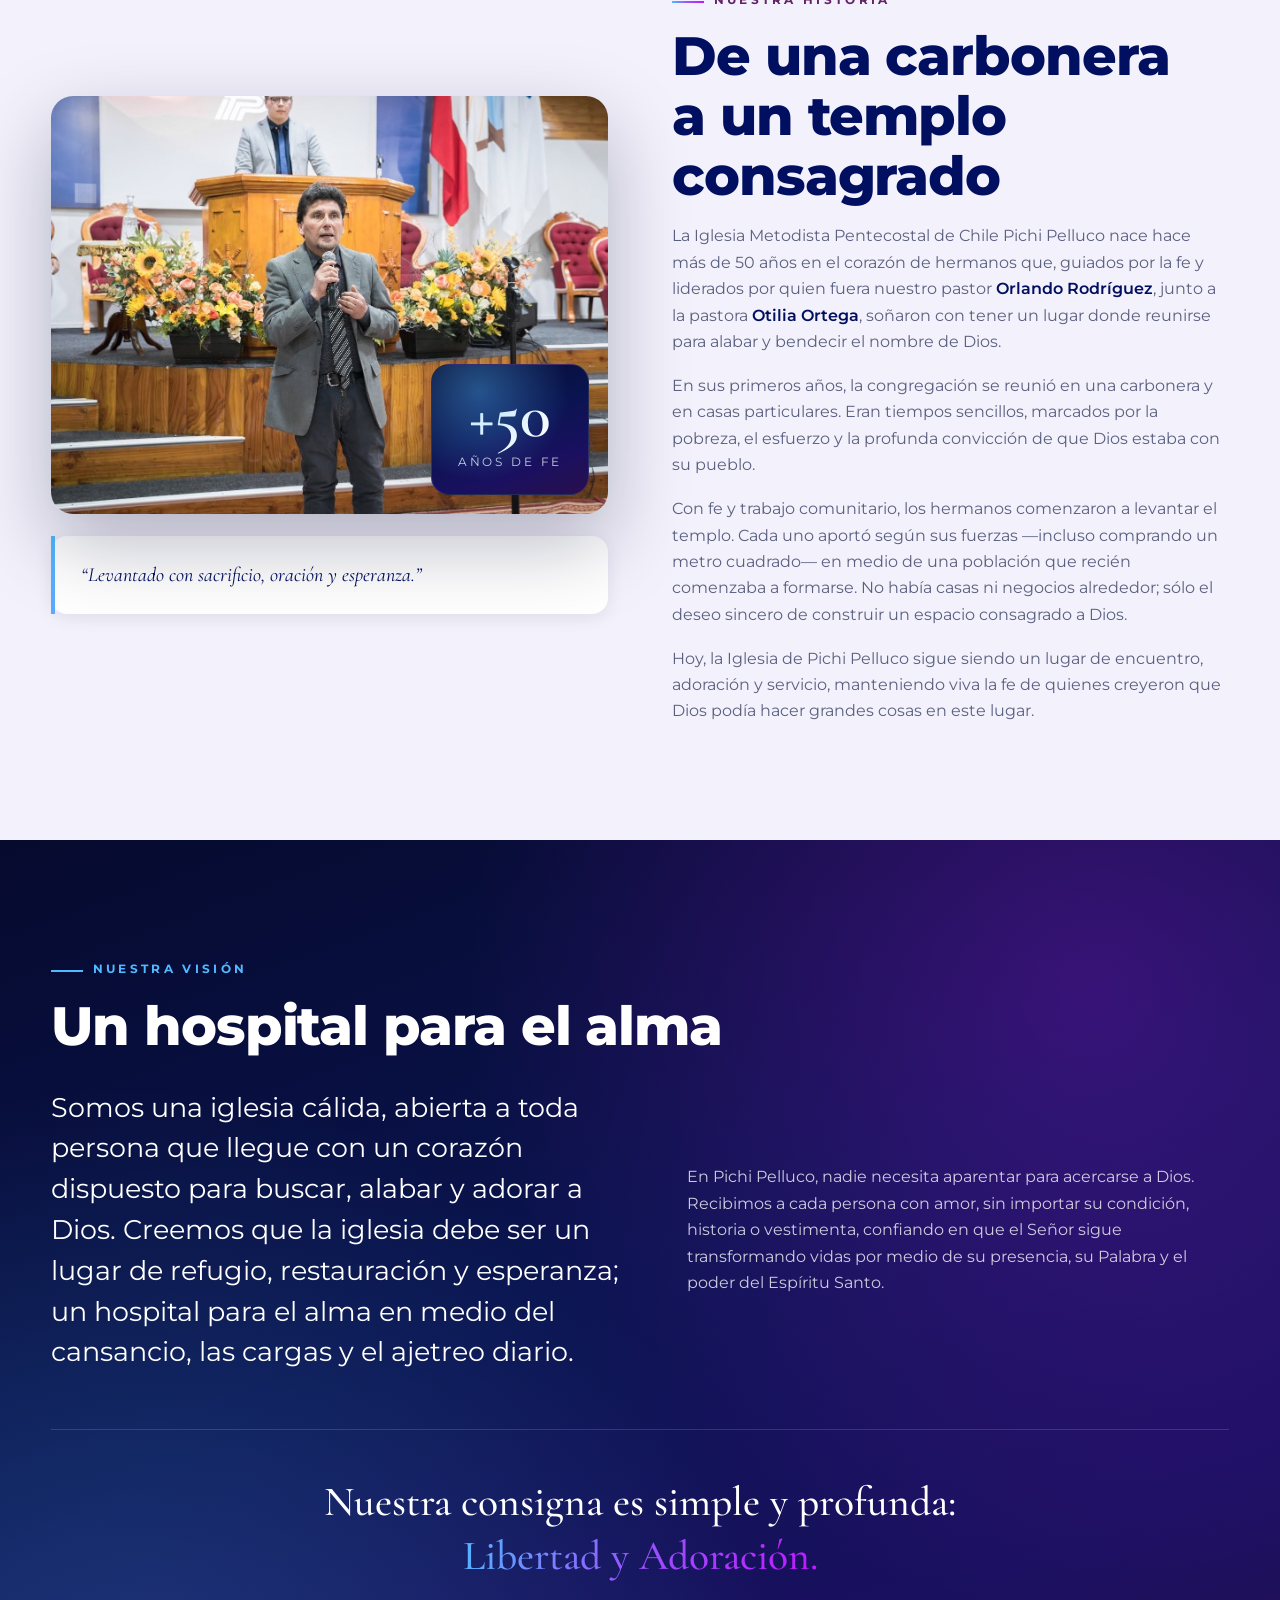
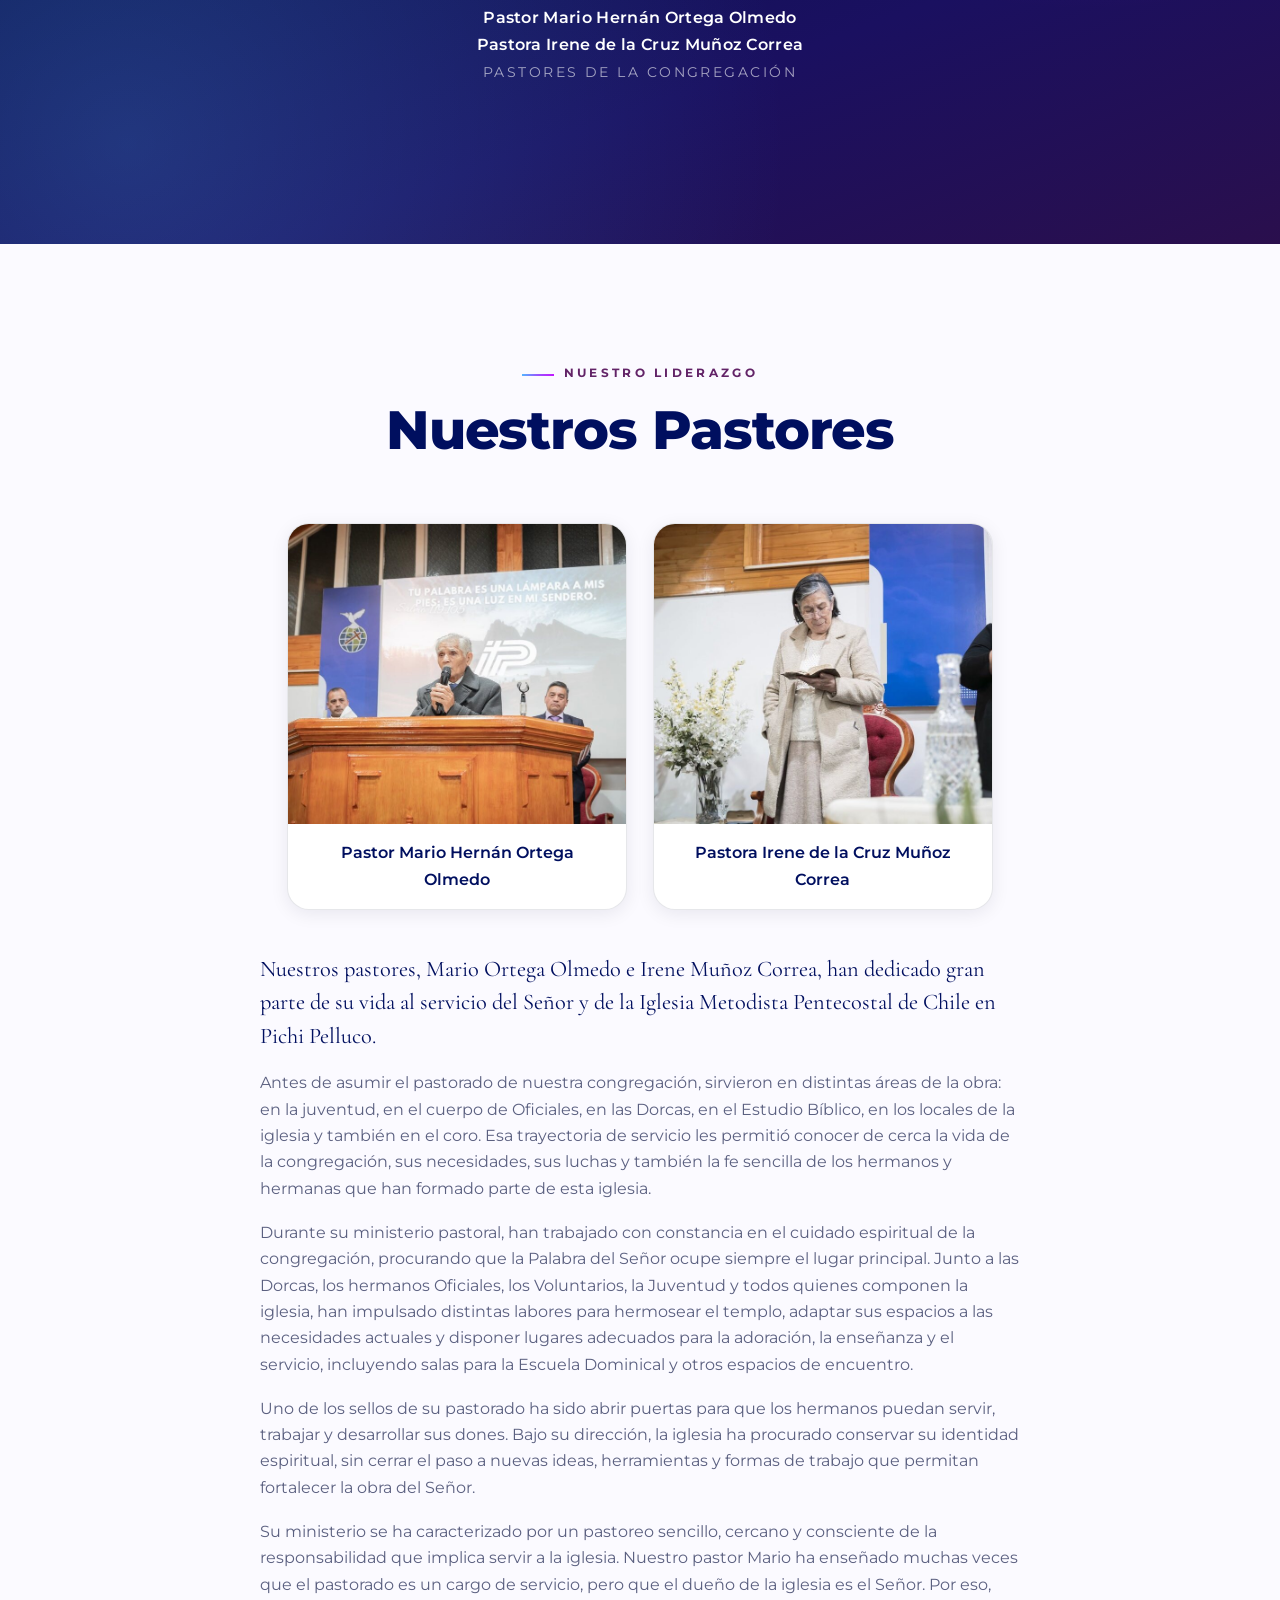
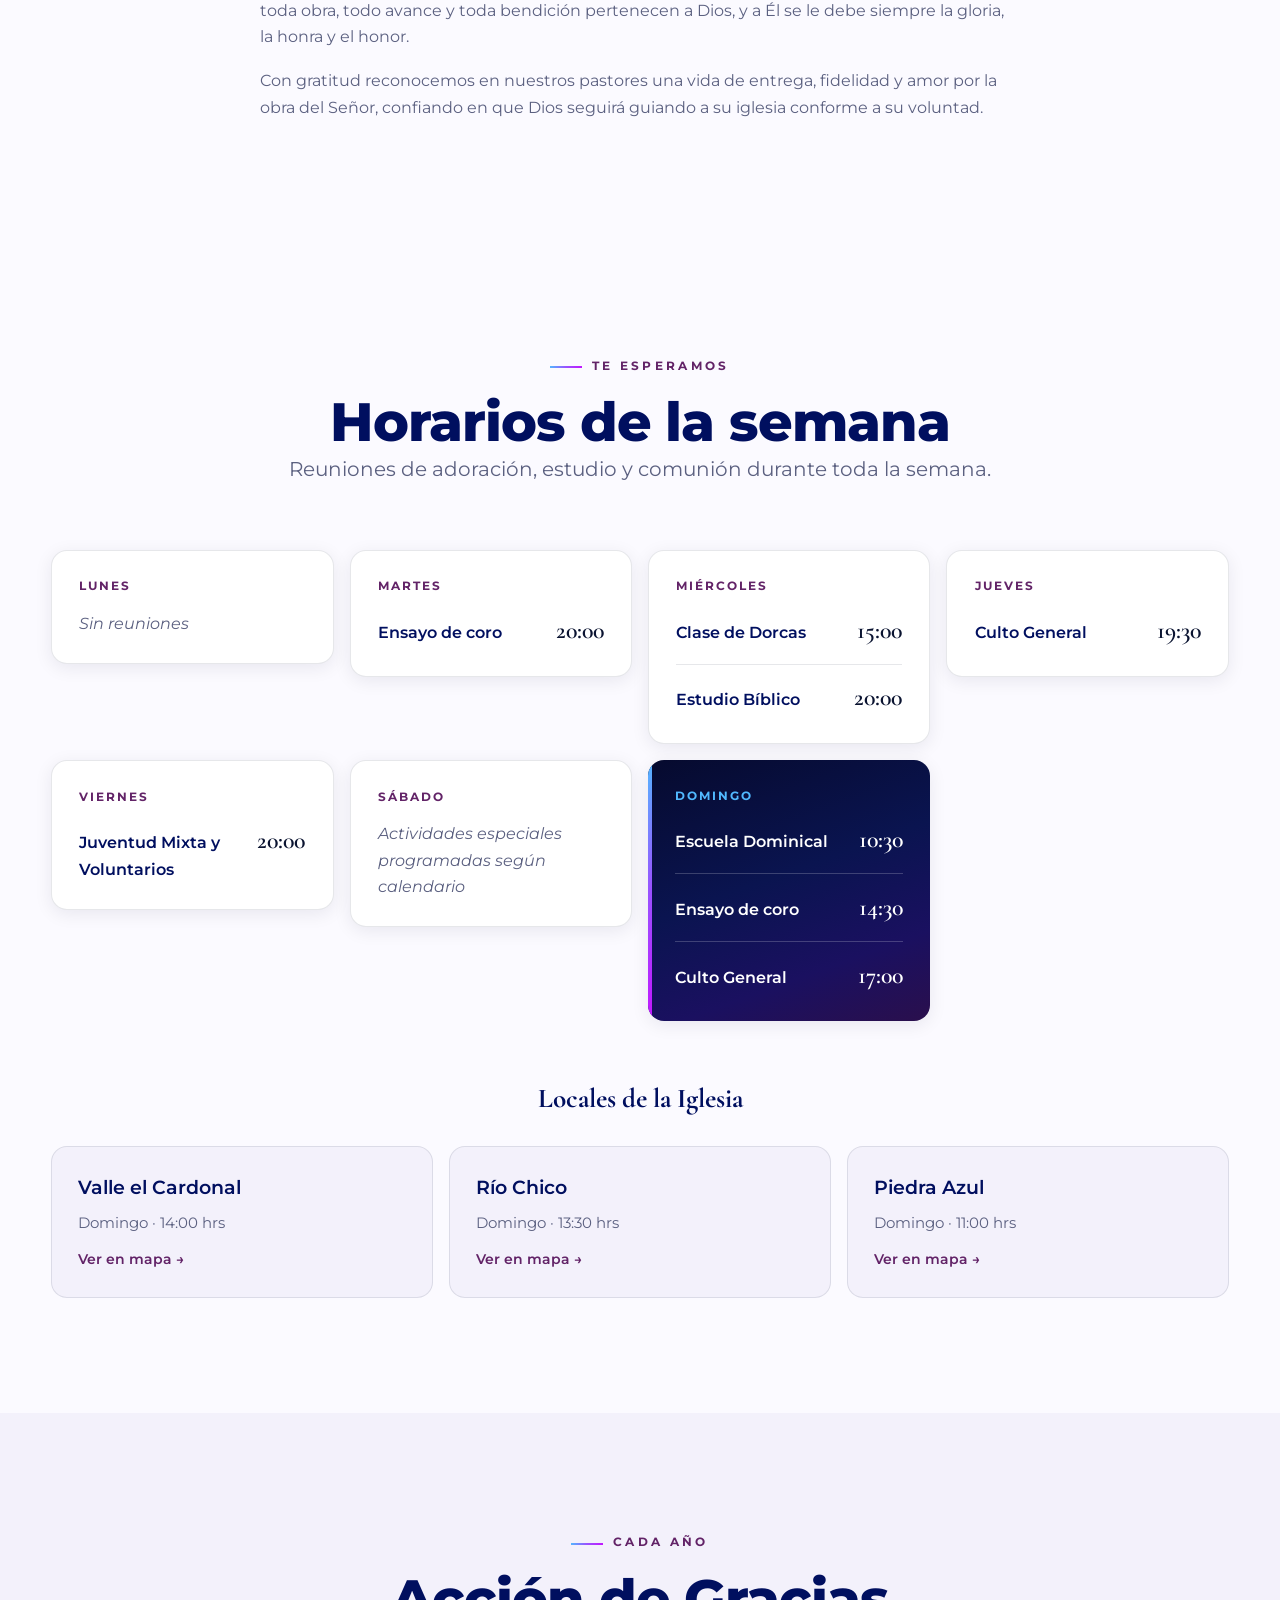
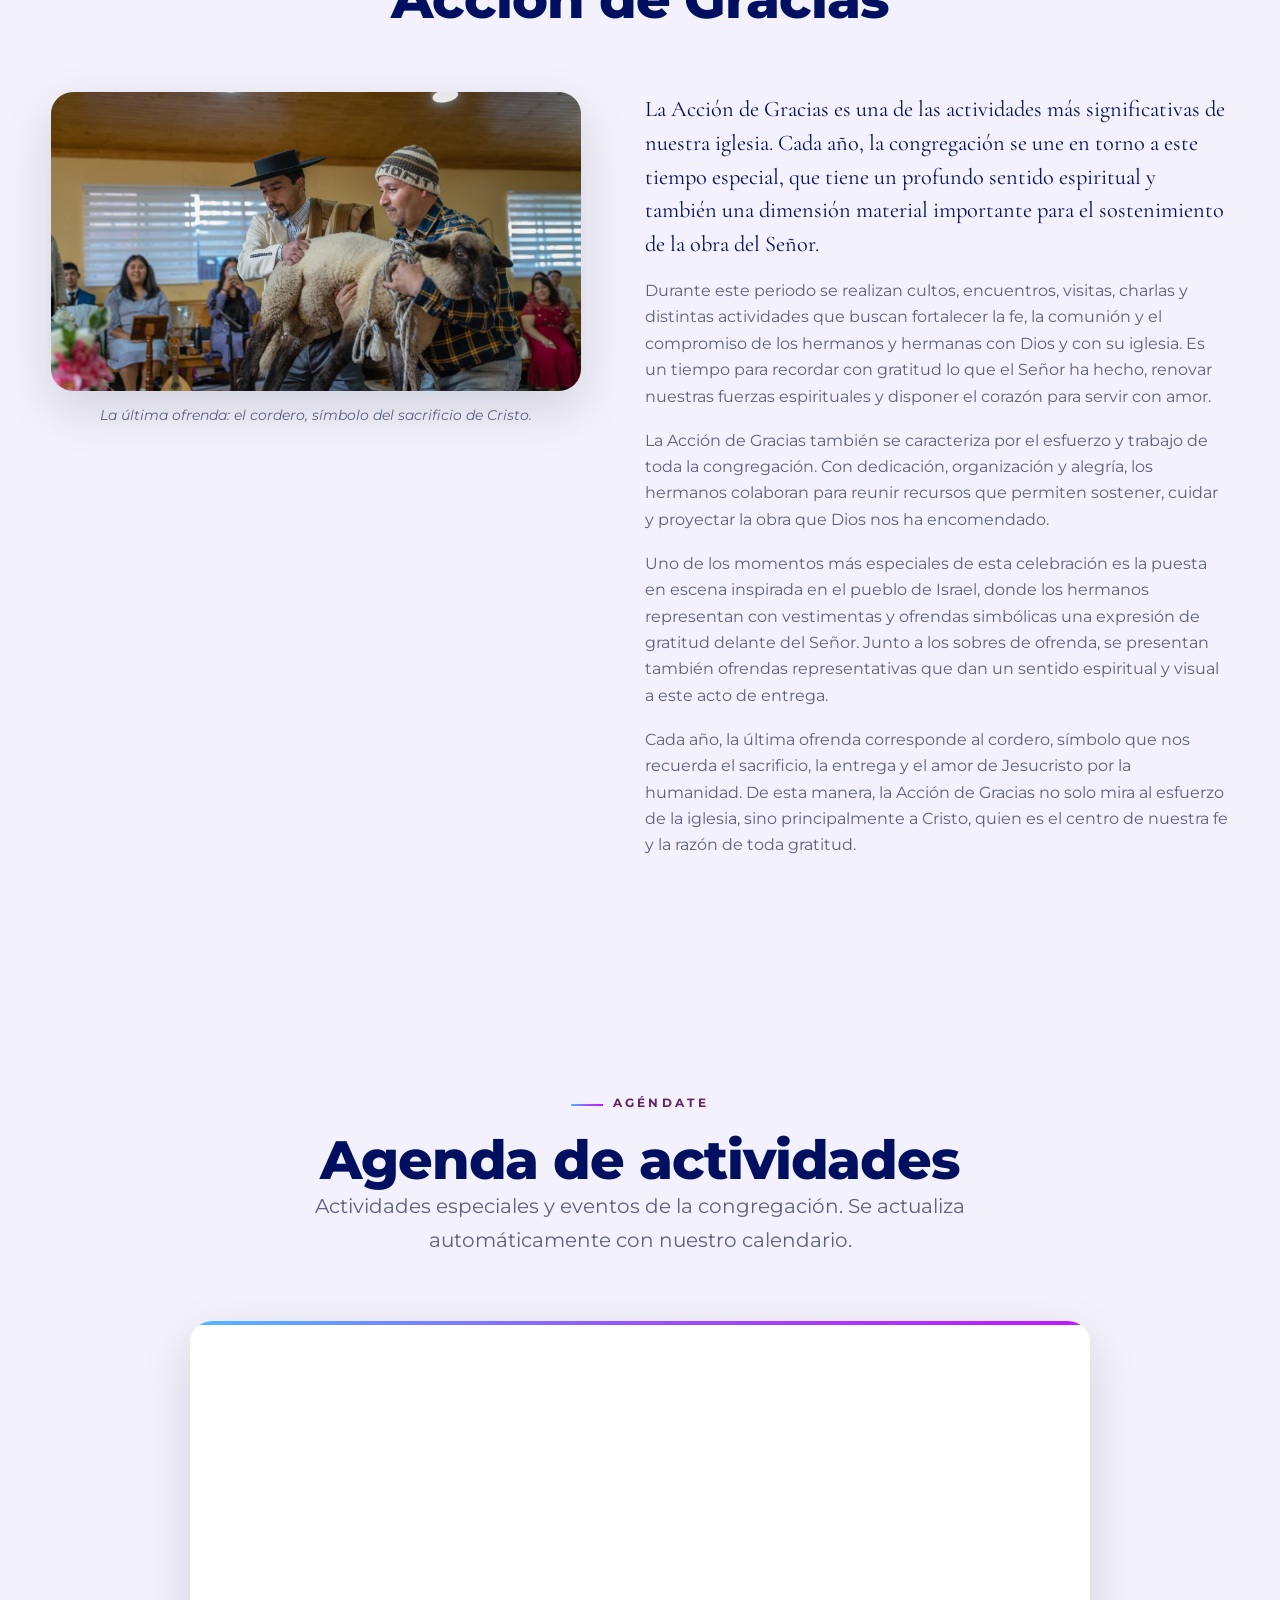
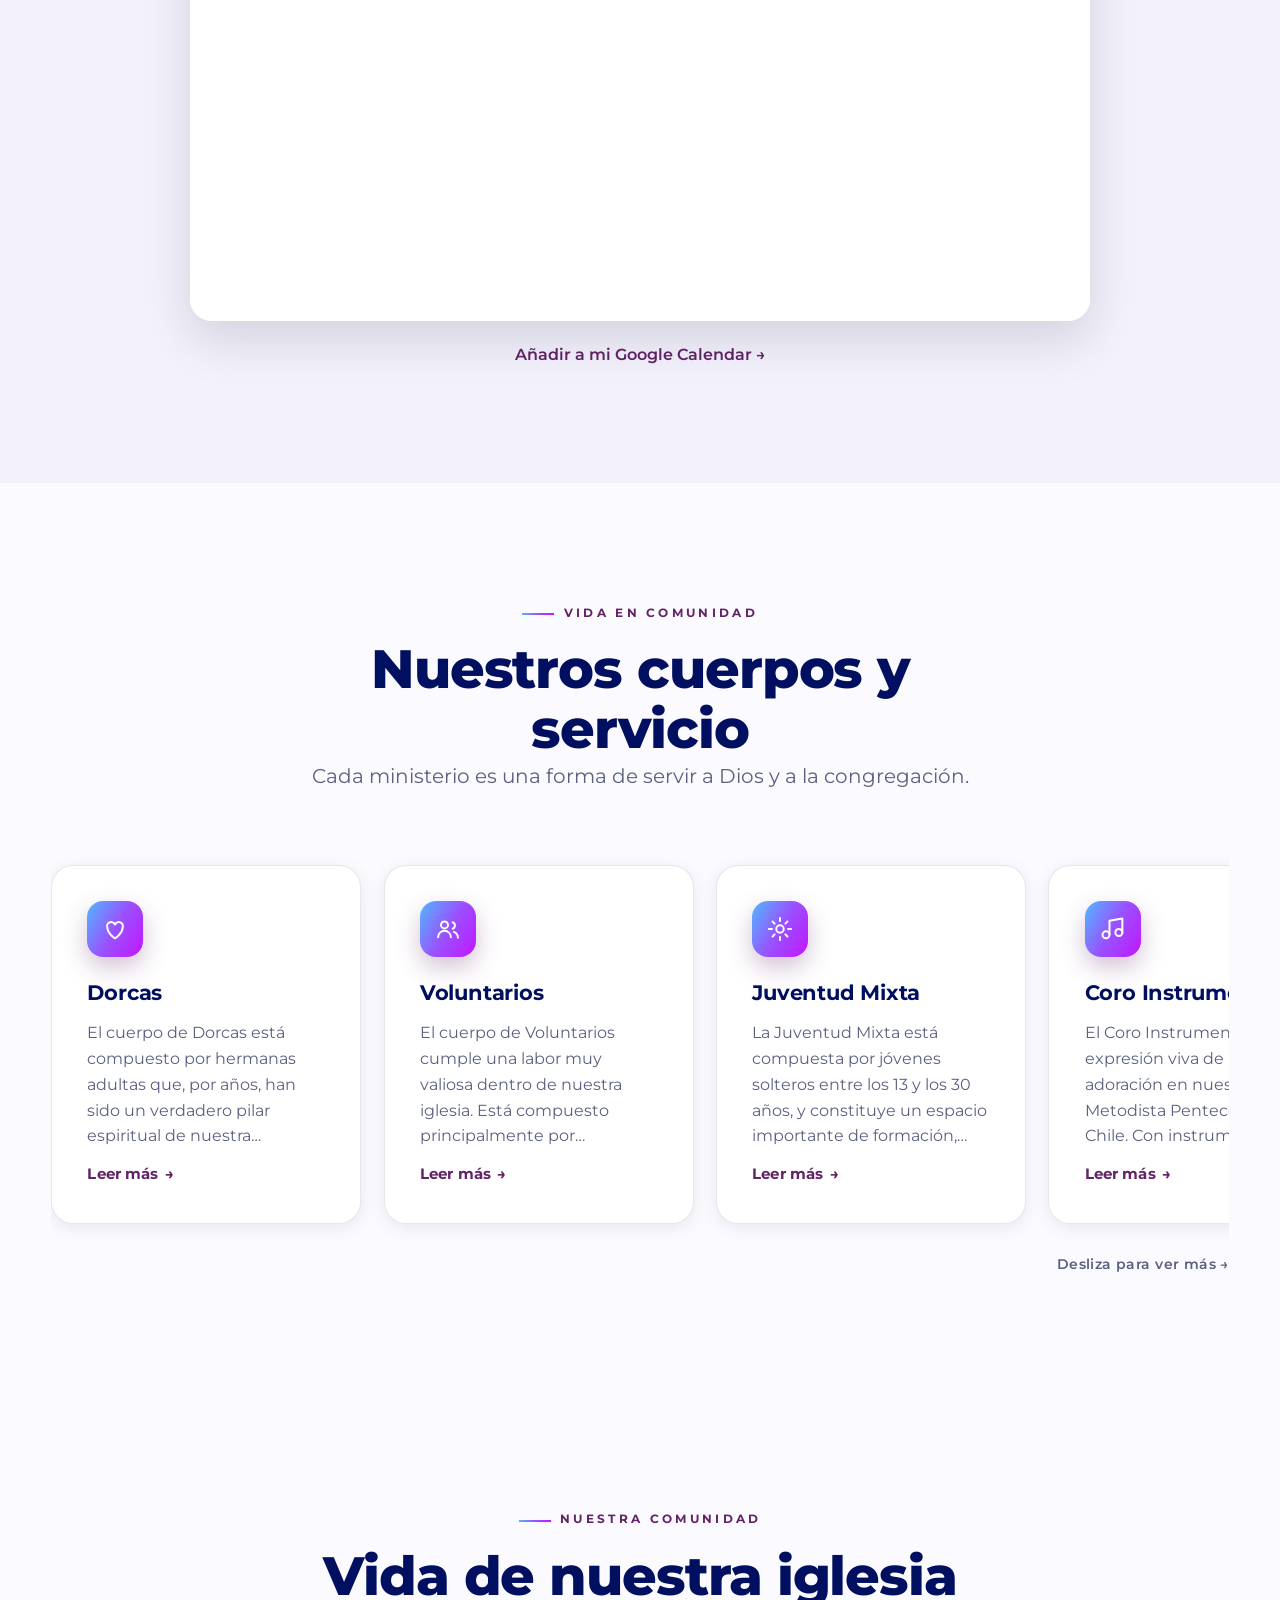
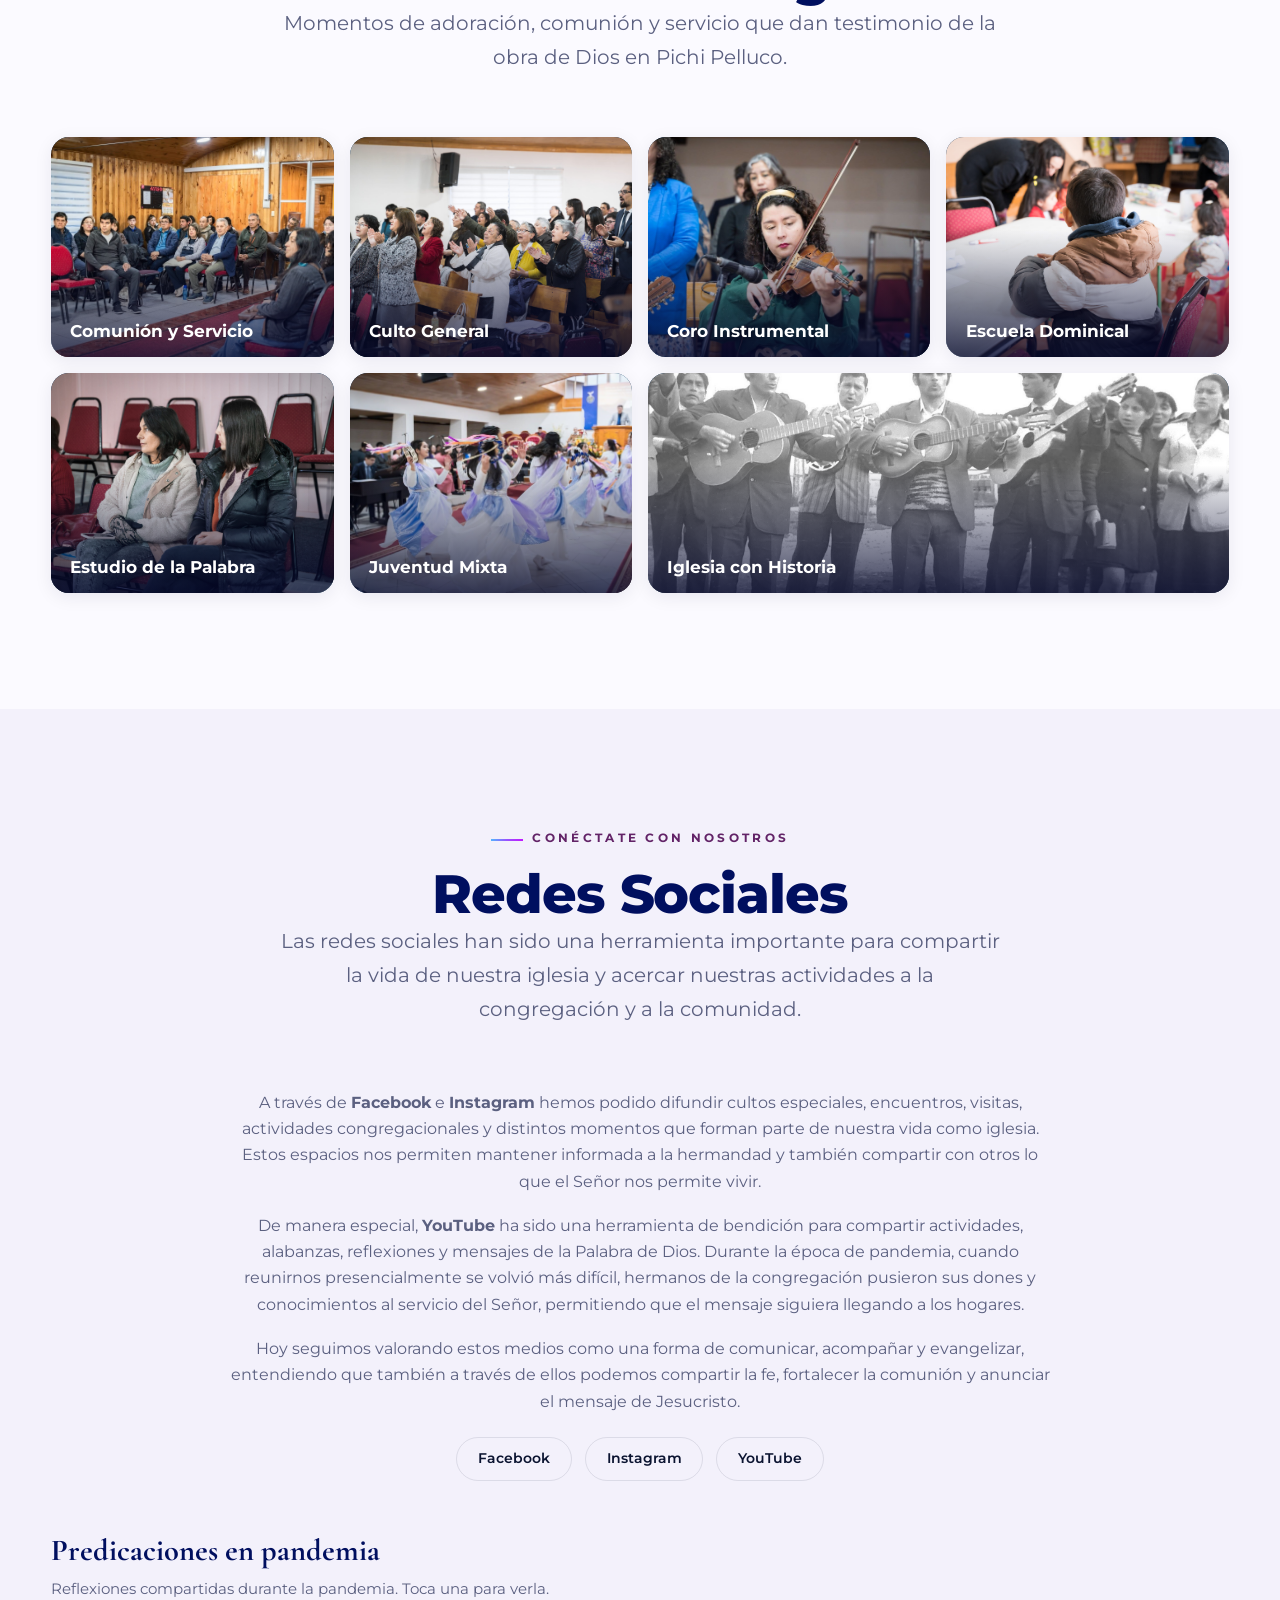
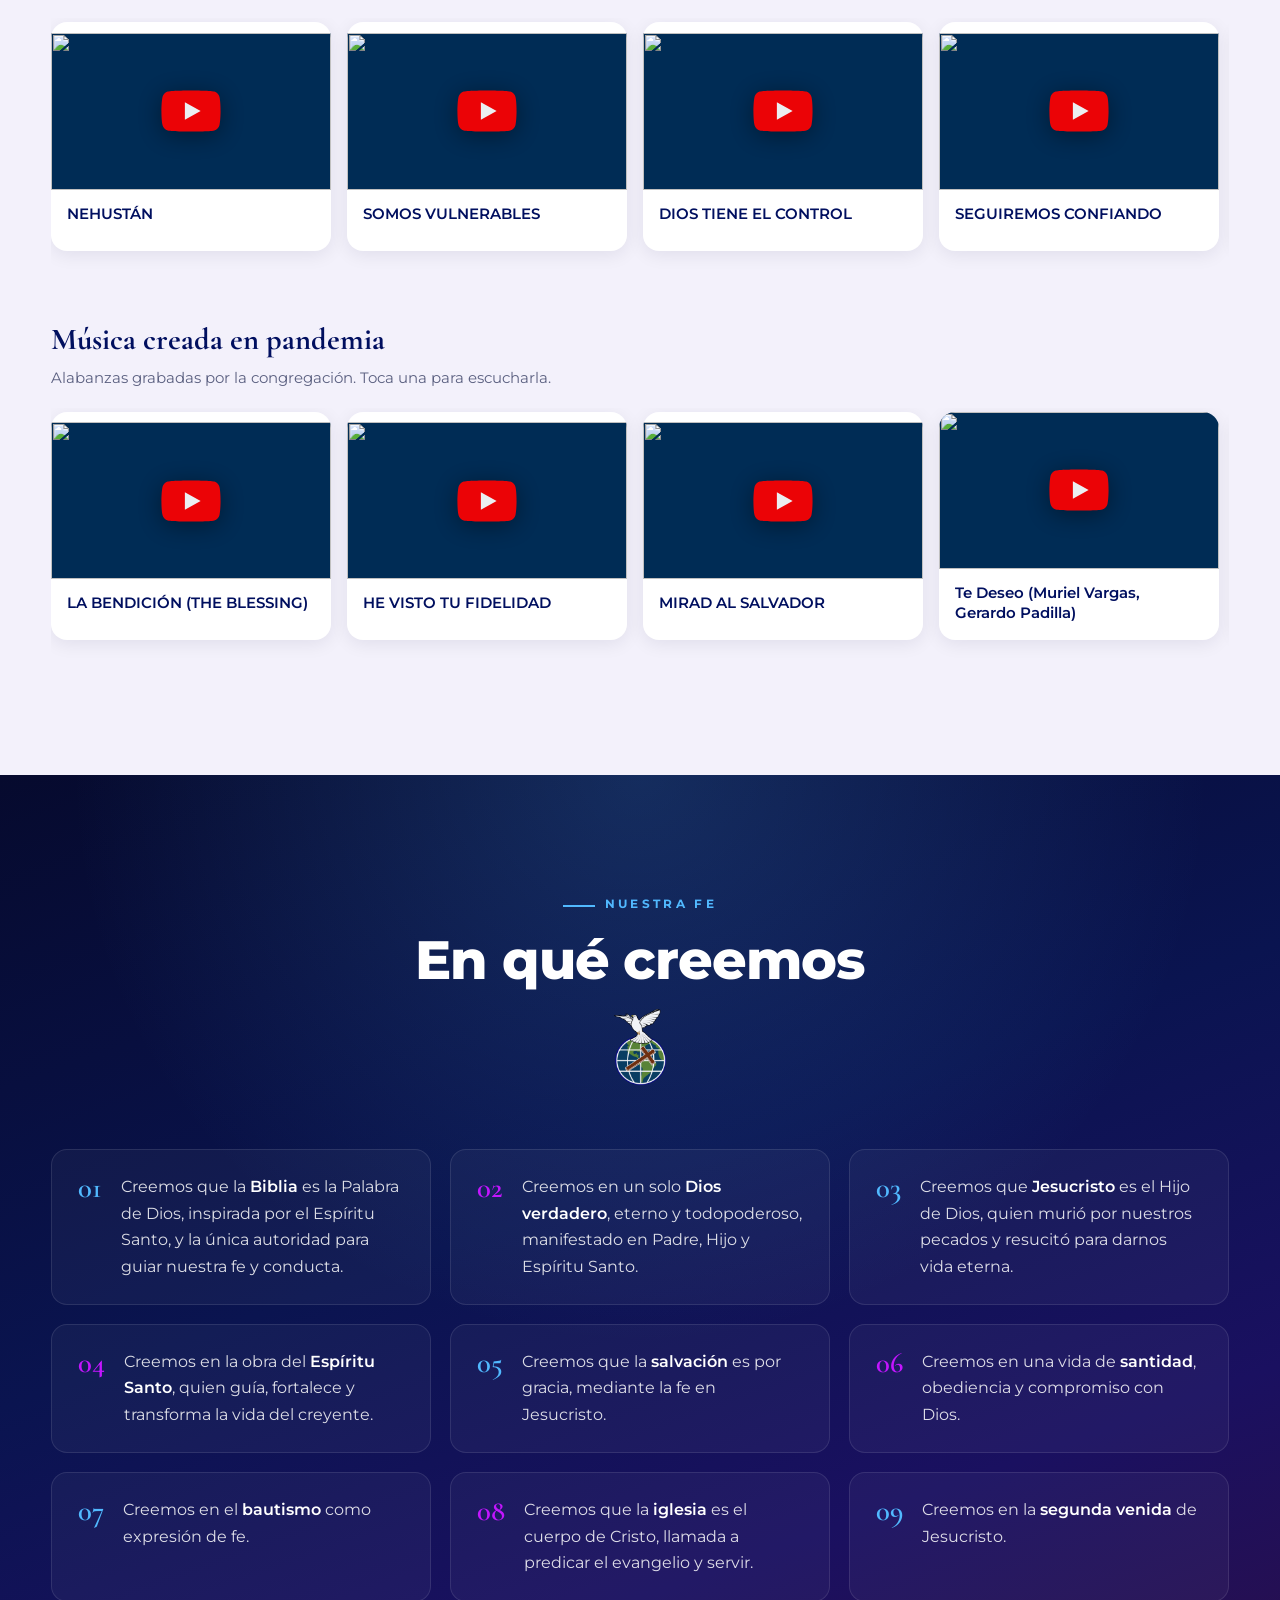
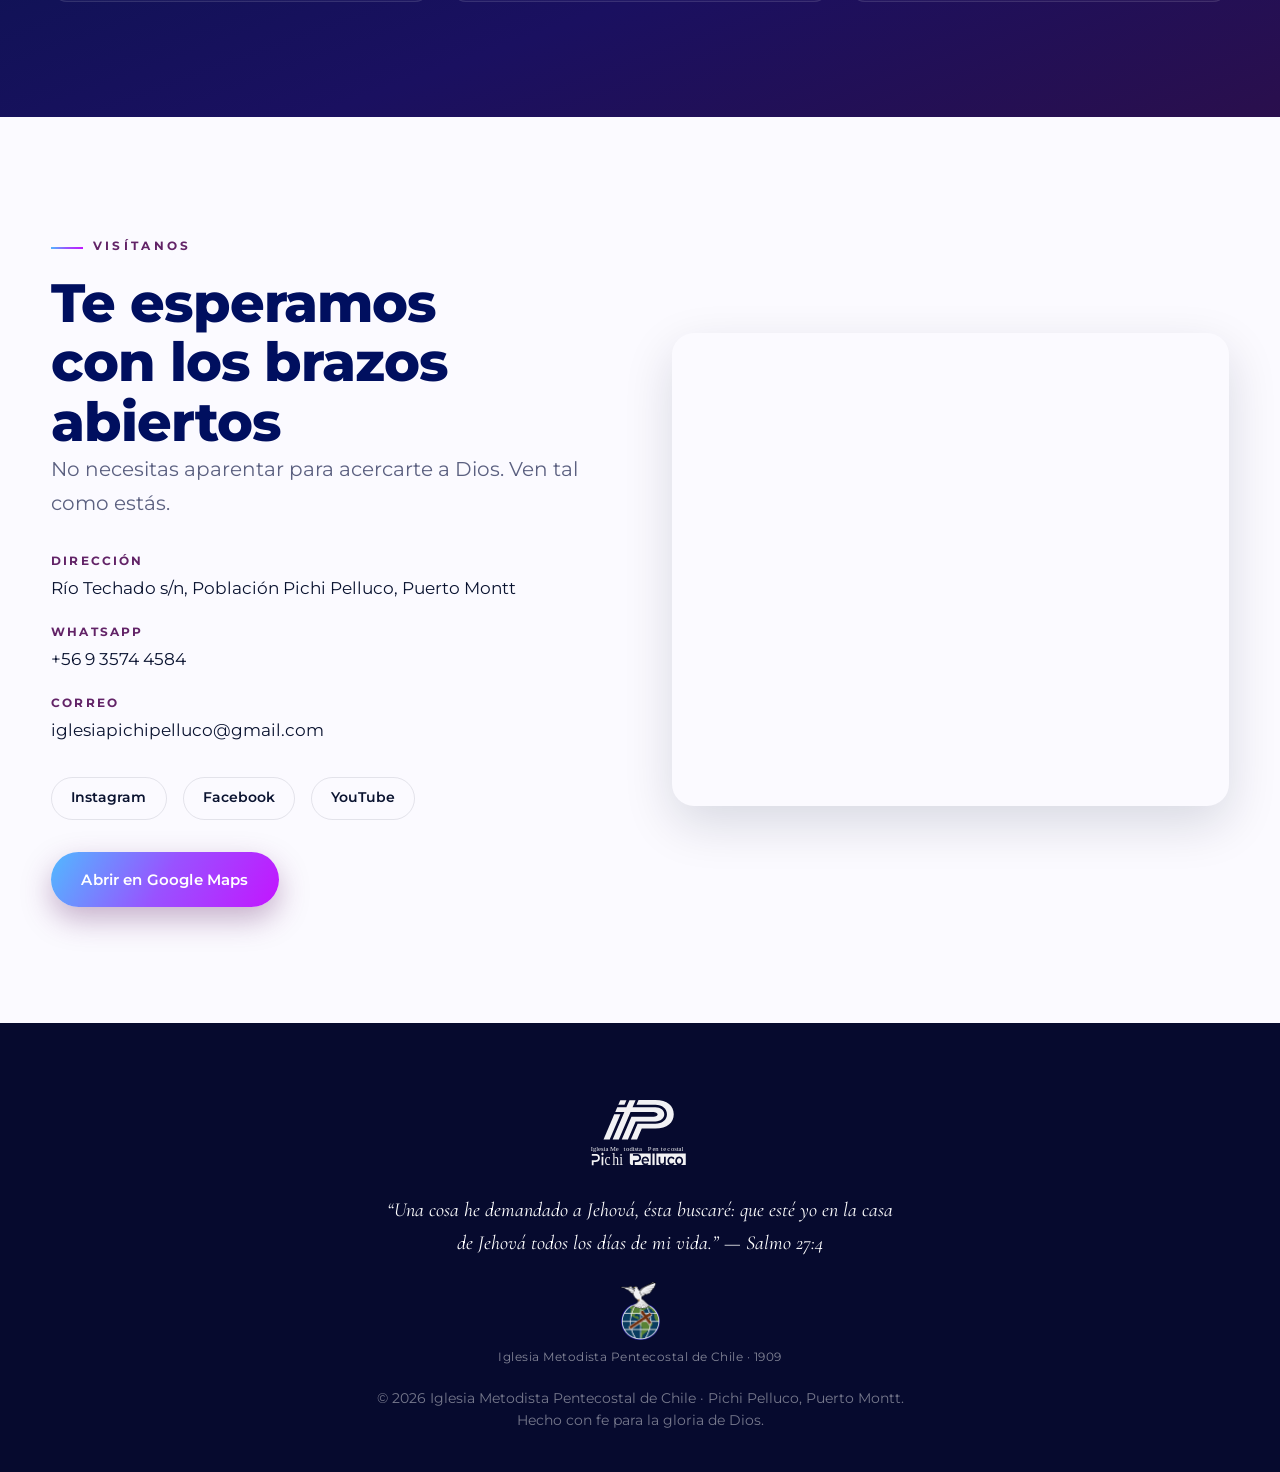
==== commit 34efe6d1: "Correcciones de texto: "cristiana evangélica" y "Nuestros cuerpos y servicio"" ====
--- a/index.html
+++ b/index.html
@@ -194,7 +194,7 @@
       <span class="kicker">Bienvenido a casa</span>
       <h2 class="display">Las puertas abiertas para<br />todo aquel que busca a Dios</h2>
       <p class="lead">
-        Somos una iglesia cristiana ubicada en Pichi Pelluco, Puerto Montt, que abre sus puertas a
+        Somos una iglesia cristiana evangélica ubicada en Pichi Pelluco, Puerto Montt, que abre sus puertas a
         toda persona que desee acercarse a Dios. Aquí encontrarás un espacio de fe, restauración y
         esperanza, donde creemos que el Señor sigue transformando vidas.
       </p>
@@ -430,7 +430,7 @@
     <div class="container">
       <div class="section__head reveal">
         <span class="kicker">Vida en comunidad</span>
-        <h2 class="display">Nuestros cuerpos y ministerios</h2>
+        <h2 class="display">Nuestros cuerpos y servicio</h2>
         <p class="lead lead--center">Cada ministerio es una forma de servir a Dios y a la congregación.</p>
       </div>
 
